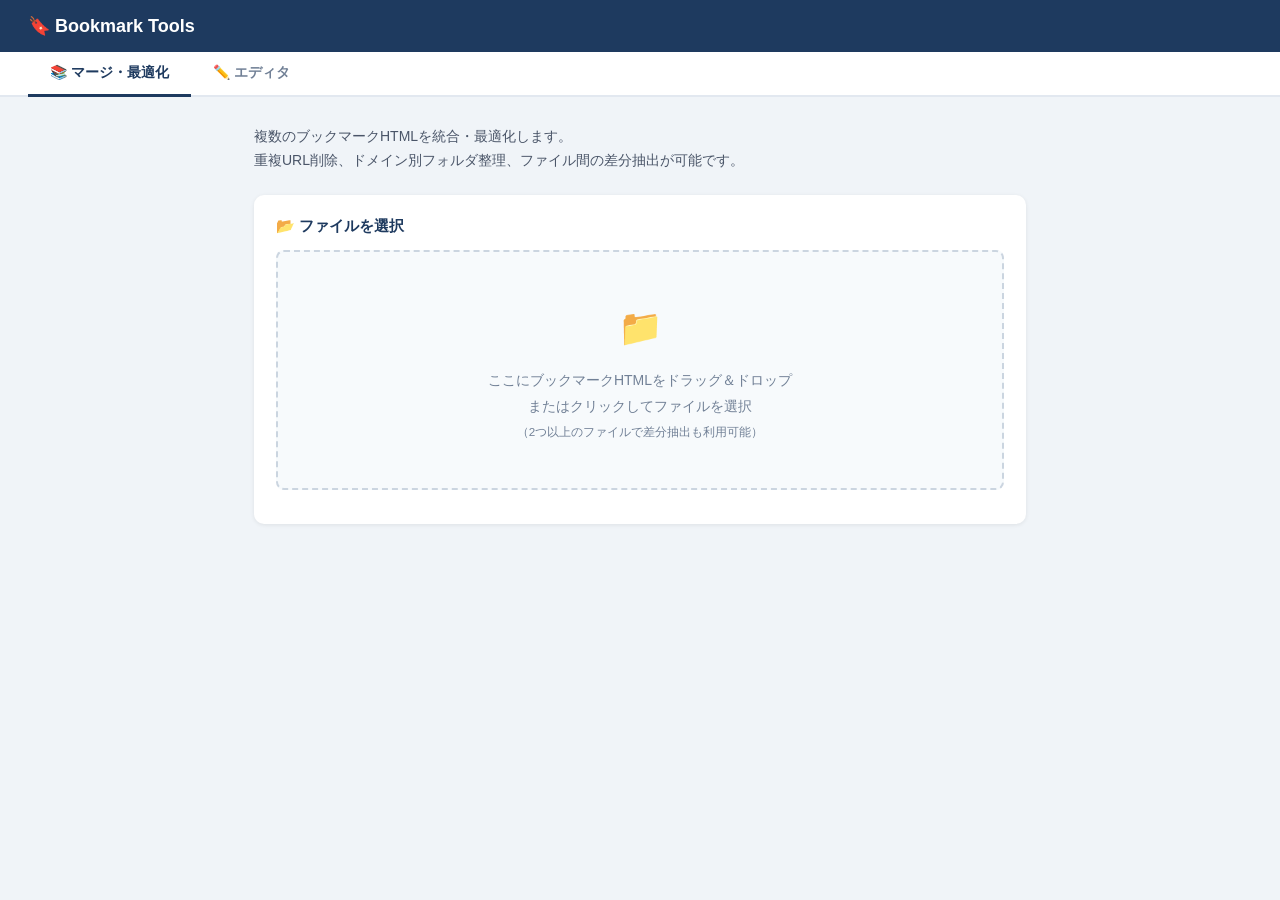
==== index.html @ b0df2fde "feat: add multi-selection, bulk deletion, and scroll controls to HTML editor interface" ====
<!DOCTYPE html>
<html lang="ja">

<head>
    <meta charset="UTF-8">
    <meta name="viewport" content="width=device-width, initial-scale=1.0">
    <title>Bookmark Tools</title>
    <style>
        /* ── Reset & Base ──────────────────────────────────────── */
        *,
        *::before,
        *::after {
            box-sizing: border-box;
            margin: 0;
            padding: 0;
        }

        html,
        body {
            height: 100%;
        }

        body {
            font-family: -apple-system, BlinkMacSystemFont, "Segoe UI", Roboto, sans-serif;
            background: #f0f4f8;
            color: #2d3748;
            display: flex;
            flex-direction: column;
            height: 100vh;
            overflow: hidden;
            font-size: 14px;
        }

        /* ── Header ─────────────────────────────────────────────── */
        header {
            background: #1e3a5f;
            color: white;
            padding: 0 28px;
            height: 52px;
            display: flex;
            align-items: center;
            gap: 16px;
            flex-shrink: 0;
            box-shadow: 0 2px 8px rgba(0, 0, 0, 0.2);
        }

        header h1 {
            font-size: 18px;
            font-weight: 700;
            white-space: nowrap;
        }

        /* ── Tab Bar ─────────────────────────────────────────────── */
        #tab-bar {
            background: #fff;
            border-bottom: 2px solid #e2e8f0;
            display: flex;
            padding: 0 28px;
            flex-shrink: 0;
        }

        .tab-btn {
            padding: 12px 22px;
            cursor: pointer;
            border: none;
            background: none;
            font-weight: 700;
            font-size: 14px;
            color: #718096;
            border-bottom: 3px solid transparent;
            margin-bottom: -2px;
            transition: 0.15s;
            display: flex;
            align-items: center;
            gap: 7px;
        }

        .tab-btn:hover {
            color: #2d3748;
            background: #f7fafc;
        }

        .tab-btn.active {
            color: #1e3a5f;
            border-bottom-color: #1e3a5f;
        }

        /* ── Tab Content ─────────────────────────────────────────── */
        .tab-content {
            display: none;
            flex: 1;
        }

        .tab-content.active {
            display: flex;
            flex-direction: column;
            flex: 1;
            min-height: 0;
            overflow: hidden;
        }

        /* ═══════════════════════════════════════════════════════════
   MERGER TAB
═══════════════════════════════════════════════════════════ */
        #merger-view {
            max-width: 820px;
            width: 100%;
            margin: 0 auto;
            padding: 28px 24px;
        }

        #tab-merger {
            overflow-y: auto !important;
        }

        .desc {
            color: #4a5568;
            margin-bottom: 22px;
            font-size: 14px;
            line-height: 1.7;
        }

        .card {
            background: white;
            border-radius: 10px;
            box-shadow: 0 1px 4px rgba(0, 0, 0, 0.08);
            padding: 22px;
            margin-bottom: 20px;
        }

        .card h2 {
            font-size: 15px;
            font-weight: 700;
            color: #1e3a5f;
            margin: 0 0 14px 0;
        }

        .drop-zone {
            border: 2px dashed #cbd5e0;
            padding: 44px 20px;
            text-align: center;
            background: #f7fafc;
            cursor: pointer;
            border-radius: 8px;
            transition: 0.2s;
            color: #718096;
            font-size: 14px;
            line-height: 1.8;
        }

        .drop-zone:hover,
        .drop-zone.dragover {
            border-color: #0056b3;
            background: #ebf8ff;
            color: #2b6cb0;
        }

        .drop-zone .dz-icon {
            font-size: 36px;
            display: block;
            margin-bottom: 8px;
        }

        input[type="file"] {
            display: none;
        }

        .stats-grid {
            display: grid;
            grid-template-columns: repeat(3, 1fr);
            gap: 12px;
            margin-bottom: 16px;
        }

        .stat-box {
            background: #f7fafc;
            border-radius: 8px;
            padding: 14px;
            text-align: center;
            border: 1px solid #e2e8f0;
        }

        .stat-box .num {
            font-size: 26px;
            font-weight: 700;
            color: #1e3a5f;
            display: block;
        }

        .stat-box .lbl {
            font-size: 11px;
            color: #718096;
            margin-top: 2px;
        }

        .btn-group {
            display: flex;
            gap: 12px;
            flex-wrap: wrap;
        }

        .dl-btn {
            flex: 1;
            padding: 13px 16px;
            font-size: 14px;
            border-radius: 8px;
            cursor: pointer;
            border: none;
            font-weight: 700;
            color: white;
            transition: 0.15s;
            min-width: 140px;
        }

        .dl-btn:hover:not(:disabled) {
            opacity: 0.87;
            transform: translateY(-1px);
        }

        .dl-btn:disabled {
            background: #cbd5e0 !important;
            cursor: not-allowed;
            transform: none;
        }

        .btn-blue {
            background: #0d6efd;
        }

        .btn-green {
            background: #198754;
        }

        .file-chips {
            display: flex;
            flex-wrap: wrap;
            gap: 8px;
            margin-top: 12px;
        }

        .file-chip {
            background: #ebf8ff;
            color: #2b6cb0;
            border-radius: 16px;
            padding: 4px 12px;
            font-size: 12px;
            font-weight: 600;
        }

        .log-box {
            background: #1a202c;
            color: #a0ffb0;
            font-family: monospace;
            font-size: 12px;
            padding: 14px;
            border-radius: 8px;
            min-height: 60px;
            white-space: pre-wrap;
            line-height: 1.6;
            margin-top: 16px;
            display: none;
        }

        .log-box.show {
            display: block;
        }

        /* ═══════════════════════════════════════════════════════════
   EDITOR TAB
═══════════════════════════════════════════════════════════ */
        #editor-view {
            flex: 1;
            display: flex;
            flex-direction: column;
            overflow: hidden;
            min-height: 0;
        }

        /* Editor Toolbar */
        #ed-toolbar {
            background: white;
            border-bottom: 1px solid #e2e8f0;
            padding: 8px 18px;
            display: flex;
            align-items: center;
            gap: 10px;
            flex-shrink: 0;
        }

        #ed-stats {
            font-size: 12px;
            color: #a0aec0;
        }

        .ed-spacer {
            flex: 1;
        }

        .ed-tb-btn {
            padding: 7px 14px;
            border: none;
            border-radius: 6px;
            cursor: pointer;
            font-size: 13px;
            font-weight: 600;
            transition: 0.15s;
            white-space: nowrap;
        }

        .ed-tb-btn:hover {
            opacity: 0.85;
            transform: translateY(-1px);
        }

        .ed-import {
            background: #e2e8f0;
            color: #2d3748;
        }

        .ed-export {
            background: #0d9488;
            color: white;
        }

        .ed-export:disabled {
            background: #cbd5e0;
            color: #a0aec0;
            cursor: not-allowed;
            transform: none;
        }

        #ed-file-input {
            display: none;
        }

        /* Editor Layout */
        #ed-layout {
            flex: 1;
            display: flex;
            overflow: hidden;
            min-height: 0;
        }

        /* Tree Panel */
        #ed-tree-panel {
            width: 260px;
            min-width: 180px;
            background: white;
            border-right: 1px solid #e2e8f0;
            display: flex;
            flex-direction: column;
            overflow: hidden;
            flex-shrink: 0;
        }

        #ed-tree-header {
            padding: 9px 12px;
            font-size: 11px;
            font-weight: 700;
            color: #718096;
            text-transform: uppercase;
            letter-spacing: 0.06em;
            border-bottom: 1px solid #e2e8f0;
            display: flex;
            align-items: center;
            justify-content: space-between;
            flex-shrink: 0;
        }

        .tree-add-btn {
            background: none;
            border: 1px solid #cbd5e0;
            border-radius: 4px;
            cursor: pointer;
            font-size: 11px;
            color: #4a5568;
            padding: 2px 7px;
            transition: 0.15s;
        }

        .tree-add-btn:hover {
            background: #f0f4f8;
            border-color: #0056b3;
            color: #0056b3;
        }

        #ed-tree-scroll {
            flex: 1;
            overflow-y: auto;
            padding: 5px 0;
        }

        .tree-empty {
            padding: 20px 14px;
            font-size: 13px;
            color: #a0aec0;
            text-align: center;
            line-height: 1.6;
        }

        /* Tree Nodes */
        .tn {
            display: flex;
            align-items: center;
            gap: 4px;
            padding: 6px 8px 6px 0;
            cursor: pointer;
            border-radius: 5px;
            margin: 1px 5px;
            transition: background 0.1s;
            user-select: none;
            min-height: 30px;
        }

        .tn:hover {
            background: #f7fafc;
        }

        .tn.selected {
            background: #ebf8ff;
            color: #2b6cb0;
        }

        .tn.selected .tn-lbl {
            font-weight: 600;
        }

        .tn-ind {
            flex-shrink: 0;
        }

        .tn-tog {
            width: 15px;
            height: 15px;
            flex-shrink: 0;
            display: flex;
            align-items: center;
            justify-content: center;
            font-size: 8px;
            color: #a0aec0;
            border-radius: 3px;
        }

        .tn-tog:hover {
            background: #e2e8f0;
            color: #4a5568;
        }

        .tn-tog-ph {
            width: 15px;
            flex-shrink: 0;
        }

        .tn-ico {
            font-size: 14px;
            flex-shrink: 0;
        }

        .tn-lbl {
            flex: 1;
            overflow: hidden;
            text-overflow: ellipsis;
            white-space: nowrap;
            font-size: 13px;
        }

        .tn-lbl-wp {
            flex: 1;
            overflow: hidden;
            text-overflow: ellipsis;
            white-space: nowrap;
            font-size: 13px;
            padding: 4px 6px;
            margin: 0 2px;
            border-radius: 4px;
        }

        .tn-lbl-wp:hover {
            background: #f7fafc;
        }

        .tn-cnt {
            font-size: 10px;
            color: #a0aec0;
            background: #f7fafc;
            padding: 1px 5px;
            border-radius: 10px;
            flex-shrink: 0;
        }

        .tn.selected .tn-cnt {
            background: #bee3f8;
            color: #2b6cb0;
        }

        /* Content Panel */
        #ed-content-panel {
            flex: 1;
            display: flex;
            flex-direction: column;
            overflow: hidden;
            min-width: 0;
        }

        #ed-content-header {
            background: white;
            padding: 9px 16px;
            border-bottom: 1px solid #e2e8f0;
            display: flex;
            align-items: center;
            gap: 10px;
            flex-shrink: 0;
        }

        #ed-breadcrumb {
            flex: 1;
            font-size: 13px;
            color: #4a5568;
            overflow: hidden;
            text-overflow: ellipsis;
            white-space: nowrap;
        }

        .bc-item {
            cursor: pointer;
            color: #0056b3;
        }

        .bc-item:hover {
            text-decoration: underline;
        }

        .bc-sep {
            color: #cbd5e0;
            margin: 0 4px;
        }

        .bc-cur {
            color: #2d3748;
            font-weight: 600;
        }

        #ed-content-actions {
            display: flex;
            gap: 5px;
            flex-shrink: 0;
        }

        .ca-btn {
            padding: 5px 11px;
            border: 1px solid #cbd5e0;
            background: white;
            border-radius: 6px;
            cursor: pointer;
            font-size: 12px;
            font-weight: 600;
            color: #4a5568;
            transition: 0.15s;
            white-space: nowrap;
        }

        .ca-btn:hover {
            background: #f0f4f8;
            border-color: #0056b3;
            color: #0056b3;
        }

        .ca-btn:disabled {
            opacity: 0.4;
            cursor: not-allowed;
        }

        /* Search */
        #ed-search-bar {
            padding: 7px 14px;
            border-bottom: 1px solid #f0f4f8;
            background: white;
            display: none;
        }

        #ed-search-bar.show {
            display: block;
        }

        #ed-search-input {
            width: 100%;
            border: 1px solid #cbd5e0;
            border-radius: 6px;
            padding: 6px 10px;
            font-size: 13px;
            outline: none;
        }

        #ed-search-input:focus {
            border-color: #0056b3;
        }

        #ed-content-list {
            flex: 1;
            overflow-y: auto;
            padding: 10px 14px;
            display: flex;
            flex-direction: column;
            gap: 4px;
            min-height: 0;
        }

        #ed-tree-scroll {
            flex: 1;
            overflow-y: auto;
            padding: 5px 0;
            min-height: 0;
        }

        .txt-renamable {
            cursor: text;
            padding: 2px 4px;
            border-radius: 3px;
        }

        .txt-renamable:hover {
            background: rgba(49, 130, 206, 0.1);
        }

        .ci.selected {
            background: #ebf8ff;
            border-color: #3182ce;
            box-shadow: inset 0 0 0 1px #3182ce;
        }

        .ed-empty {
            display: flex;
            flex-direction: column;
            align-items: center;
            justify-content: center;
            min-height: 200px;
            flex: 1;
            color: #a0aec0;
            font-size: 14px;
            text-align: center;
            gap: 10px;
            line-height: 1.6;
        }

        .ed-empty .big-ico {
            font-size: 44px;
        }

        /* Content Items */
        .ci {
            background: white;
            border: 1px solid #e2e8f0;
            border-radius: 7px;
            padding: 8px 11px;
            display: flex;
            align-items: center;
            gap: 8px;
            user-select: none;
            transition: box-shadow 0.15s, border-color 0.15s;
        }

        .ci:hover {
            box-shadow: 0 2px 8px rgba(0, 0, 0, 0.07);
            border-color: #cbd5e0;
        }

        .ci-ico {
            font-size: 17px;
            flex-shrink: 0;
        }

        .ci-info {
            flex: 1;
            overflow: hidden;
            min-width: 0;
        }

        .ci-ttl {
            font-size: 13px;
            font-weight: 500;
            color: #2d3748;
            overflow: hidden;
            text-overflow: ellipsis;
            white-space: nowrap;
            cursor: default;
            line-height: 1.4;
        }

        .ci-url {
            font-size: 11px;
            color: #a0aec0;
            overflow: hidden;
            text-overflow: ellipsis;
            white-space: nowrap;
            margin-top: 1px;
            cursor: pointer;
        }

        .ci-url:hover {
            color: #0056b3;
        }

        .ci-meta {
            font-size: 11px;
            color: #a0aec0;
            margin-top: 1px;
        }

        .ci-acts {
            display: flex;
            gap: 3px;
            flex-shrink: 0;
            opacity: 0;
            transition: opacity 0.15s;
        }

        .ci:hover .ci-acts {
            opacity: 1;
        }

        .ia-btn {
            width: 27px;
            height: 27px;
            border: none;
            background: #f7fafc;
            border-radius: 5px;
            cursor: pointer;
            font-size: 12px;
            display: flex;
            align-items: center;
            justify-content: center;
            transition: background 0.15s;
            color: #4a5568;
        }

        .ia-btn:hover {
            background: #e2e8f0;
        }

        .ia-btn:disabled {
            opacity: 0.3;
            cursor: default;
            background: none;
        }

        .ia-del:hover {
            background: #fed7d7;
            color: #c53030;
        }

        .ia-open:hover {
            background: #ebf8ff;
            color: #2b6cb0;
        }

        .ci-edit-input {
            width: 100%;
            border: 1px solid #0056b3;
            border-radius: 4px;
            padding: 3px 6px;
            font-size: 13px;
            outline: none;
            background: #ebf8ff;
            color: #2d3748;
            font-family: inherit;
        }

        .ci-edit-input.url-inp {
            font-size: 11px;
            color: #4a5568;
            margin-top: 2px;
        }

        /* Status Bar */
        #ed-statusbar {
            background: white;
            border-top: 1px solid #e2e8f0;
            padding: 5px 16px;
            font-size: 12px;
            color: #718096;
            display: flex;
            align-items: center;
            gap: 12px;
            flex-shrink: 0;
            height: 28px;
        }

        #ed-sb-msg {
            flex: 1;
        }

        #ed-sb-counts {
            color: #a0aec0;
            font-size: 11px;
        }

        /* Modal */
        #ed-modal {
            display: none;
            position: fixed;
            inset: 0;
            background: rgba(0, 0, 0, 0.45);
            z-index: 200;
            align-items: center;
            justify-content: center;
        }

        #ed-modal.show {
            display: flex;
        }

        #ed-modal-box {
            background: white;
            border-radius: 12px;
            padding: 26px 26px 20px;
            width: 460px;
            max-width: 95vw;
            box-shadow: 0 20px 60px rgba(0, 0, 0, 0.18);
            animation: modal-in 0.15s ease;
        }

        @keyframes modal-in {
            from {
                transform: translateY(-12px) scale(0.97);
                opacity: 0;
            }

            to {
                transform: none;
                opacity: 1;
            }
        }

        #ed-modal-box h3 {
            font-size: 15px;
            font-weight: 700;
            color: #1e3a5f;
            margin-bottom: 16px;
        }

        .mf {
            margin-bottom: 12px;
        }

        .mf label {
            display: block;
            font-size: 11px;
            font-weight: 700;
            color: #718096;
            text-transform: uppercase;
            letter-spacing: 0.05em;
            margin-bottom: 4px;
        }

        .mf input {
            width: 100%;
            border: 1px solid #cbd5e0;
            border-radius: 6px;
            padding: 8px 11px;
            font-size: 14px;
            outline: none;
            transition: border-color 0.15s;
            font-family: inherit;
        }

        .mf input:focus {
            border-color: #0056b3;
            box-shadow: 0 0 0 3px rgba(0, 86, 179, 0.1);
        }

        .m-acts {
            display: flex;
            gap: 8px;
            justify-content: flex-end;
            margin-top: 18px;
        }

        .m-acts button {
            padding: 8px 18px;
            border-radius: 6px;
            border: none;
            cursor: pointer;
            font-size: 14px;
            font-weight: 600;
            transition: 0.15s;
        }

        .m-save {
            background: #0056b3;
            color: white;
        }

        .m-save:hover {
            background: #004299;
        }

        .m-cancel {
            background: #f0f4f8;
            color: #4a5568;
        }

        .m-cancel:hover {
            background: #e2e8f0;
        }

        .ci-link-anchor {
            color: #2d3748;
            text-decoration: none;
            font-weight: 500;
        }

        .ci-link-anchor:hover {
            color: #0d6efd;
            text-decoration: underline;
        }

        .ci-link-anchor-url {
            color: #a0aec0;
            text-decoration: none;
            font-size: 11px;
            display: inline-block;
            margin-top: 1px;
        }

        .ci-link-anchor-url:hover {
            color: #0d6efd;
            text-decoration: underline;
        }

        .ci-chk {
            flex-shrink: 0;
            margin-right: 8px;
            cursor: pointer;
            width: 16px;
            height: 16px;
            accent-color: #0d6efd;
        }

        /* Scrollbar */
        ::-webkit-scrollbar {
            width: 5px;
            height: 5px;
        }

        ::-webkit-scrollbar-track {
            background: transparent;
        }

        ::-webkit-scrollbar-thumb {
            background: #cbd5e0;
            border-radius: 3px;
        }

        ::-webkit-scrollbar-thumb:hover {
            background: #a0aec0;
        }
    </style>
</head>

<body>

    <header>
        <h1>🔖 Bookmark Tools</h1>
    </header>

    <div id="tab-bar">
        <button class="tab-btn active" data-tab="merger">📚 マージ・最適化</button>
        <button class="tab-btn" data-tab="editor">✏️ エディタ</button>
    </div>

    <!-- ═══ MERGER TAB ════════════════════════════════════════════ -->
    <div id="tab-merger" class="tab-content active">
        <div id="merger-view">
            <p class="desc">
                複数のブックマークHTMLを統合・最適化します。<br>
                重複URL削除、ドメイン別フォルダ整理、ファイル間の差分抽出が可能です。
            </p>

            <div class="card">
                <h2>📂 ファイルを選択</h2>
                <div class="drop-zone" id="m-drop-zone">
                    <span class="dz-icon">📁</span>
                    ここにブックマークHTMLをドラッグ＆ドロップ<br>
                    またはクリックしてファイルを選択<br>
                    <small>（2つ以上のファイルで差分抽出も利用可能）</small>
                </div>
                <input type="file" id="m-file-input" multiple accept=".html,.htm">
                <div class="file-chips" id="m-file-chips"></div>
            </div>

            <div class="card" id="m-result-card" style="display:none;">
                <h2>📊 解析結果</h2>
                <div class="stats-grid">
                    <div class="stat-box"><span class="num" id="m-stat-total">0</span><span
                            class="lbl">総リンク数（重複込み）</span></div>
                    <div class="stat-box"><span class="num" id="m-stat-merged">0</span><span
                            class="lbl">統合後（ユニーク）</span></div>
                    <div class="stat-box"><span class="num" id="m-stat-diff">0</span><span class="lbl">差分のみ（非重複）</span>
                    </div>
                </div>
                <div class="btn-group">
                    <button id="m-dl-merge" class="dl-btn btn-blue" disabled>
                        🔗 すべて統合してDL<br><span style="font-size:11px;font-weight:normal;">（重複は1つにまとめる）</span>
                    </button>
                    <button id="m-dl-diff" class="dl-btn btn-green" disabled>
                        ✂️ 差分のみDL<br><span style="font-size:11px;font-weight:normal;">（共通するものを全て除外）</span>
                    </button>
                </div>
                <div class="log-box show" id="m-log"></div>
            </div>
        </div>
    </div>

    <!-- ═══ EDITOR TAB ════════════════════════════════════════════ -->
    <div id="tab-editor" class="tab-content">
        <div id="editor-view">

            <div id="ed-toolbar">
                <span id="ed-stats">ファイル未読み込み</span>
                <div class="ed-spacer"></div>
                <button class="ed-tb-btn ed-import" id="ed-btn-import">📂 Import</button>
                <button class="ed-tb-btn ed-export" id="ed-btn-export" disabled>💾 Export HTML</button>
                <input type="file" id="ed-file-input" accept=".html,.htm">
                <button class="ed-tb-btn ed-import" id="ed-btn-scroll-top" title="最上部へ">↑</button>
                <button class="ed-tb-btn ed-import" id="ed-btn-scroll-bottom" title="最下部へ">↓</button>
            </div>

            <div id="ed-layout">

                <div id="ed-tree-panel">
                    <div id="ed-tree-header">
                        <span>📁 フォルダ</span>
                        <div style="display: flex; gap: 4px; align-items: center;">
                            <button class="tree-add-btn" id="ed-btn-tree-scroll-top" title="最上部へ"
                                style="padding: 2px 5px;">↑</button>
                            <button class="tree-add-btn" id="ed-btn-tree-scroll-bottom" title="最下部へ"
                                style="padding: 2px 5px;">↓</button>
                            <button class="tree-add-btn" id="ed-btn-add-root">＋ フォルダ</button>
                        </div>
                    </div>
                    <div id="ed-tree-scroll">
                        <div class="tree-empty">ファイルをインポートして<br>開始してください</div>
                    </div>
                </div>

                <div id="ed-content-panel">
                    <div id="ed-content-header">
                        <input type="checkbox" id="ed-chk-all" title="すべて選択" style="margin-right: 8px; cursor: pointer;"
                            disabled>
                        <div id="ed-breadcrumb">
                            <span class="bc-item" onclick="edSelectFolder(null)">🏠 Root</span>
                        </div>
                        <div id="ed-content-actions">
                            <button class="ca-btn" id="ed-btn-search">🔍</button>
                            <button class="ca-btn" id="ed-btn-add-link" disabled>＋ リンク</button>
                            <button class="ca-btn" id="ed-btn-add-folder" disabled>＋ フォルダ</button>
                            <button class="ca-btn ia-del" id="ed-btn-del-multi" style="display:none;">🗑️ 選択削除</button>
                        </div>
                    </div>
                    <div id="ed-search-bar">
                        <input type="text" id="ed-search-input" placeholder="タイトル・URLで検索...">
                    </div>
                    <div id="ed-content-list">
                        <div class="ed-empty"><span class="big-ico">📚</span><span>ファイルをインポートして開始<br><small
                                    style="color:#cbd5e0;">対応形式: Netscape Bookmark HTML</small></span></div>
                    </div>
                </div>

            </div>

            <div id="ed-statusbar">
                <span id="ed-sb-msg">準備完了</span>
                <span id="ed-sb-counts"></span>
            </div>
        </div>
    </div>

    <!-- Modal -->
    <div id="ed-modal">
        <div id="ed-modal-box">
            <h3 id="ed-modal-title">編集</h3>
            <div class="mf">
                <label>タイトル</label>
                <input type="text" id="ed-m-name" placeholder="タイトルを入力">
            </div>
            <div class="mf" id="ed-m-url-field">
                <label>URL</label>
                <input type="url" id="ed-m-url" placeholder="https://...">
            </div>
            <div class="m-acts">
                <button class="m-cancel" id="ed-m-cancel">キャンセル</button>
                <button class="m-save" id="ed-m-save">💾 保存</button>
            </div>
        </div>
    </div>

    <script>
        // ═══════════════════════════════════════════════════════════════
        //  Tab Switching
        // ═══════════════════════════════════════════════════════════════
        document.querySelectorAll('.tab-btn').forEach(btn => {
            btn.addEventListener('click', () => {
                document.querySelectorAll('.tab-btn').forEach(b => b.classList.remove('active'));
                document.querySelectorAll('.tab-content').forEach(c => c.classList.remove('active'));
                btn.classList.add('active');
                document.getElementById('tab-' + btn.dataset.tab).classList.add('active');
            });
        });

        // ═══════════════════════════════════════════════════════════════
        //  MERGER
        // ═══════════════════════════════════════════════════════════════
        let mUrlMap = new Map();
        let mFileCount = 0;

        const mDrop = document.getElementById('m-drop-zone');
        const mFileIn = document.getElementById('m-file-input');
        const mDlMerge = document.getElementById('m-dl-merge');
        const mDlDiff = document.getElementById('m-dl-diff');
        const mLog = document.getElementById('m-log');
        const mResult = document.getElementById('m-result-card');
        const mChips = document.getElementById('m-file-chips');

        mDrop.addEventListener('click', () => mFileIn.click());
        mDrop.addEventListener('dragover', (e) => { e.preventDefault(); mDrop.classList.add('dragover'); });
        mDrop.addEventListener('dragleave', () => mDrop.classList.remove('dragover'));
        mDrop.addEventListener('drop', (e) => {
            e.preventDefault(); mDrop.classList.remove('dragover');
            mHandleFiles(e.dataTransfer.files);
        });
        mFileIn.addEventListener('change', (e) => mHandleFiles(e.target.files));

        async function mHandleFiles(files) {
            if (!files.length) return;
            mReset();
            mFileCount = files.length;
            mChips.innerHTML = Array.from(files).map(f => `<span class="file-chip">📄 ${f.name}</span>`).join('');
            mLog.textContent = `📂 ${mFileCount} ファイルを読み込み中...\n`;
            mResult.style.display = 'block';
            const contents = await Promise.all(Array.from(files).map(f => new Promise(r => {
                const rd = new FileReader(); rd.onload = e => r(e.target.result); rd.readAsText(f);
            })));
            mProcess(contents);
        }

        function mReset() {
            mUrlMap.clear(); mLog.textContent = ''; mChips.innerHTML = '';
            mDlMerge.disabled = mDlDiff.disabled = true;
            ['m-stat-total', 'm-stat-merged', 'm-stat-diff'].forEach(id => document.getElementById(id).textContent = '0');
        }

        function mProcess(htmlContents) {
            const parser = new DOMParser(); let total = 0;
            htmlContents.forEach((html, fi) => {
                const links = parser.parseFromString(html, 'text/html').querySelectorAll('a');
                mLog.textContent += `ファイル ${fi + 1}: ${links.length} リンク検出\n`;
                total += links.length;
                links.forEach(a => {
                    const url = cleanUrl(a.getAttribute('href'));
                    if (!url || !url.startsWith('http')) return;
                    let hostname = 'Others';
                    try { hostname = new URL(url).hostname; } catch (e) { }
                    if (!mUrlMap.has(url)) mUrlMap.set(url, { title: a.textContent.trim() || url, url, addDate: a.getAttribute('add_date') || Math.floor(Date.now() / 1000), hostname, fi: new Set() });
                    mUrlMap.get(url).fi.add(fi);
                });
            });
            const all = Array.from(mUrlMap.values());
            const diff = all.filter(i => i.fi.size === 1);
            mLog.textContent += `──────────────\n解析完了:\n  総リンク: ${total}\n  ユニーク: ${all.length}\n  差分のみ: ${diff.length}\n`;
            document.getElementById('m-stat-total').textContent = total.toLocaleString();
            document.getElementById('m-stat-merged').textContent = all.length.toLocaleString();
            document.getElementById('m-stat-diff').textContent = diff.length.toLocaleString();
            mDlMerge.disabled = false;
            mDlDiff.disabled = mFileCount < 2 || diff.length === 0;
        }

        mDlMerge.addEventListener('click', () => {
            const bm = Array.from(mUrlMap.values()).sort((a, b) => a.hostname.localeCompare(b.hostname));
            mDownload(bm, 'bookmarks_merged');
        });
        mDlDiff.addEventListener('click', () => {
            const bm = Array.from(mUrlMap.values()).filter(i => i.fi.size === 1).sort((a, b) => a.hostname.localeCompare(b.hostname));
            mDownload(bm, 'bookmarks_diff');
        });

        function mDownload(bookmarks, prefix) {
            const grouped = {};
            bookmarks.forEach(b => { if (!grouped[b.hostname]) grouped[b.hostname] = []; grouped[b.hostname].push(b); });
            let html = `<!DOCTYPE NETSCAPE-Bookmark-file-1>\n<META HTTP-EQUIV="Content-Type" CONTENT="text/html; charset=UTF-8">\n<TITLE>Bookmarks</TITLE>\n<H1>Bookmarks</H1>\n<DL><p>\n`;
            for (const [host, items] of Object.entries(grouped)) {
                html += `    <DT><H3 ADD_DATE="${Math.floor(Date.now() / 1000)}">${esc(host)}</H3>\n    <DL><p>\n`;
                items.forEach(i => { html += `        <DT><A HREF="${esc(i.url)}" ADD_DATE="${i.addDate}">${esc(i.title)}</A>\n`; });
                html += `    </DL><p>\n`;
            }
            html += `</DL><p>`;
            const a = document.createElement('a');
            a.href = URL.createObjectURL(new Blob([html], { type: 'text/html' }));
            a.download = `${prefix}_${new Date().toISOString().slice(0, 10)}.html`;
            document.body.appendChild(a); a.click(); document.body.removeChild(a); URL.revokeObjectURL(a.href);
            mLog.textContent += `\n💾 ${prefix} をダウンロード (${bookmarks.length} 件)\n`;
        }

        // ═══════════════════════════════════════════════════════════════
        //  EDITOR
        // ═══════════════════════════════════════════════════════════════
        let edTree = [], edPath = [], edExpanded = new Set(), edIdCtr = 0, edEditingId = null, edSearch = '', edSelection = new Set(), edLastSelectedId = null;

        const edSetStatus = msg => document.getElementById('ed-sb-msg').textContent = msg;

        function edGenId() { return 'bm_' + (++edIdCtr); }

        function edFind(id, nodes = edTree) {
            for (const n of nodes) {
                if (n.id === id) return n;
                if (n.children) { const r = edFind(id, n.children); if (r) return r; }
            }
        }
        function edFindArr(id, nodes = edTree) {
            for (const n of nodes) {
                if (n.id === id) return nodes;
                if (n.children) { const r = edFindArr(id, n.children); if (r) return r; }
            }
        }
        function edCountLinks(node) {
            if (node.type === 'link') return 1;
            return (node.children || []).reduce((s, c) => s + edCountLinks(c), 0);
        }
        function edCountAll(nodes = edTree) {
            let links = 0, folders = 0;
            const w = arr => arr.forEach(n => { if (n.type === 'link') links++; else { folders++; w(n.children || []); } });
            w(nodes); return { links, folders };
        }
        function edCurrentItems() {
            if (!edPath.length) return edTree;
            return edFind(edPath[edPath.length - 1].id)?.children || edTree;
        }

        // Parse
        function edParse(html) {
            edIdCtr = 0;
            const doc = new DOMParser().parseFromString(html, 'text/html');
            const procDL = (dl) => {
                const res = [];
                if (!dl) return res;
                for (const el of dl.children) {
                    if (el.tagName !== 'DT' && el.tagName !== 'DD') continue;
                    const a = el.querySelector(':scope > a, :scope > A'), h3 = el.querySelector(':scope > h3, :scope > H3'), sub = el.querySelector(':scope > dl, :scope > DL');
                    if (a) {
                        const url = cleanUrl(a.getAttribute('href') || '');
                        res.push({ id: edGenId(), type: 'link', title: a.textContent.trim() || url || 'Untitled', url, addDate: parseInt(a.getAttribute('add_date') || a.getAttribute('ADD_DATE')) || Math.floor(Date.now() / 1000) });
                    }
                    else if (h3) res.push({ id: edGenId(), type: 'folder', title: h3.textContent.trim() || 'Folder', addDate: parseInt(h3.getAttribute('add_date') || h3.getAttribute('ADD_DATE')) || Math.floor(Date.now() / 1000), children: procDL(sub) });
                }
                return res;
            };

            const rootDL = doc.querySelector('dl, DL');
            if (rootDL) return procDL(rootDL);

            // DL構造がない場合、全てのAタグをフラットに取得
            return Array.from(doc.querySelectorAll('a, A')).map(a => ({
                id: edGenId(), type: 'link', title: a.textContent.trim() || a.getAttribute('href') || 'Untitled',
                url: cleanUrl(a.getAttribute('href') || ''), addDate: Math.floor(Date.now() / 1000)
            }));
        }

        // Serialize
        function edSerialize() {
            function toHTML(nodes, d) {
                const ind = '    '.repeat(d);
                let s = `${ind}<DL><p>\n`;
                for (const n of nodes) {
                    if (n.type === 'link') s += `${ind}    <DT><A HREF="${esc(n.url)}" ADD_DATE="${n.addDate}">${esc(n.title)}</A>\n`;
                    else { s += `${ind}    <DT><H3 ADD_DATE="${n.addDate}">${esc(n.title)}</H3>\n`; s += toHTML(n.children || [], d + 1); }
                }
                return s + `${ind}</DL><p>\n`;
            }
            return `<!DOCTYPE NETSCAPE-Bookmark-file-1>\n<META HTTP-EQUIV="Content-Type" CONTENT="text/html; charset=UTF-8">\n<TITLE>Bookmarks</TITLE>\n<H1>Bookmarks</H1>\n${toHTML(edTree, 0)}`;
        }

        function edDeleteSelected() {
            if (!edSelection.size) return;
            if (!confirm(`${edSelection.size}件のアイテムを削除しますか？`)) return;
            edSelection.forEach(id => {
                const arr = edFindArr(id);
                if (arr) { const i = arr.findIndex(x => x.id === id); if (i !== -1) arr.splice(i, 1); }
            });
            edSelection.clear();
            edRenderAll();
            edSetStatus('🗑️ 選択したアイテムを削除しました');
        }

        // Render
        function edUpdateStats() {
            const { links, folders } = edCountAll();
            document.getElementById('ed-stats').textContent = `${links.toLocaleString()} リンク · ${folders} フォルダ`;
            document.getElementById('ed-sb-counts').textContent = `合計: ${links.toLocaleString()} リンク / ${folders} フォルダ`;
        }

        function edRenderTree() {
            const scroll = document.getElementById('ed-tree-scroll');
            if (!edTree.length) { scroll.innerHTML = `<div class="tree-empty">ファイルをインポートして<br>開始してください</div>`; return; }
            const selId = edPath.length ? edPath[edPath.length - 1].id : null;
            let h = `<div class="tn${selId === null ? ' selected' : ''}" onclick="edSelectFolder(null)" ondragover="edOnDragOver(event)" ondrop="edOnDrop(event, null, 'tree')">
                         <span class="tn-ico">🏠</span><span class="tn-lbl">Root</span>
                      </div>`;
            const folders = edTree.filter(n => n.type === 'folder');
            function rNode(node, depth) {
                if (node.type !== 'folder') return '';
                const isSel = node.id === selId;
                const isExp = edExpanded.has(node.id);
                const subs = (node.children || []).filter(c => c.type === 'folder');
                const cnt = edCountLinks(node);
                let h = `<div class="tn${isSel ? ' selected' : ''}" data-id="${node.id}" onclick="edTreeClick('${node.id}')" draggable="true" ondragstart="edOnDragStart(event,'${node.id}')" ondragover="edOnDragOver(event)" ondrop="edOnDrop(event,'${node.id}', 'tree')">`;
                h += `<span class="tn-ind" style="width:${depth * 16}px;flex-shrink:0;"></span>`;
                h += subs.length ? `<span class="tn-tog" onclick="event.stopPropagation();edToggle('${node.id}')">${isExp ? '▼' : '▶'}</span>` : `<span class="tn-tog-ph"></span>`;
                h += `<span class="tn-ico">📁</span>`;
                h += `<span class="tn-lbl" ondblclick="event.stopPropagation();edEditInline('${node.id}','title')" style="margin-left: 4px; flex: 1; overflow: hidden; text-overflow: ellipsis; white-space: nowrap; font-size: 13px;">${esc(node.title)}</span>`;
                h += `<span class="tn-cnt" style="margin-left: 8px;">${cnt}</span>`;
                h += `</div>`;
                if (isExp) subs.forEach(c => h += rNode(c, depth + 1));
                return h;
            }
            scroll.innerHTML = h + folders.map(n => rNode(n, 1)).join('');
        }

        function edRenderBreadcrumb() {
            let h = `<span class="bc-item" onclick="edSelectFolder(null)">🏠 Root</span>`;
            edPath.forEach((seg, i) => {
                h += `<span class="bc-sep">›</span>`;
                if (i === edPath.length - 1) h += `<span class="bc-cur">📁 ${esc(seg.title)}</span>`;
                else h += `<span class="bc-item" onclick="edSelectByPath(${i})">📁 ${esc(seg.title)}</span>`;
            });
            document.getElementById('ed-breadcrumb').innerHTML = h;
        }

        function edRenderContent() {
            const list = document.getElementById('ed-content-list');
            document.getElementById('ed-btn-add-link').disabled = false;
            document.getElementById('ed-btn-add-folder').disabled = false;
            let items = edCurrentItems();
            if (edSearch) { const q = edSearch.toLowerCase(); items = items.filter(i => i.title.toLowerCase().includes(q) || (i.url && i.url.toLowerCase().includes(q))); }
            if (!items.length) {
                list.innerHTML = `<div class="ed-empty"><span class="big-ico">${edSearch ? '🔍' : '📭'}</span><span>${edSearch ? `「${esc(edSearch)}」の結果なし` : 'このフォルダは空です'}</span></div>`;
                edUpdateSelectAllCheckbox();
                document.getElementById('ed-btn-del-multi').style.display = 'none';
                return;
            }
            document.getElementById('ed-btn-del-multi').style.display = edSelection.size > 0 ? 'inline-block' : 'none';
            list.innerHTML = items.map((item, idx) => {
                const first = idx === 0, last = idx === items.length - 1;
                const isSel = edSelection.has(item.id);
                const rowClick = `onclick="edToggleSelect('${item.id}', event)"`;
                if (item.type === 'link') return `
<div class="ci${isSel ? ' selected' : ''}" data-id="${item.id}" draggable="true" ondragstart="edOnDragStart(event,'${item.id}')" ondragover="edOnDragOver(event)" ondrop="edOnDrop(event,'${item.id}', 'content')" ${rowClick} ondblclick="edHandleRowDblClick('${item.id}')" style="cursor:pointer;">
  <input type="checkbox" class="ci-chk" data-id="${item.id}" ${isSel ? 'checked' : ''} onclick="event.stopPropagation(); edToggleSelect('${item.id}', event, true)" style="margin-right: 8px; cursor: pointer; transform: scale(1.15);">
  <span class="ci-ico">🔗</span>
  <div class="ci-info">
    <div class="ci-ttl">
      <a href="${esc(item.url)}" target="_blank" onclick="event.stopPropagation()" class="ci-link-anchor" ondblclick="event.stopPropagation(); edEditInline('${item.id}', 'title')">${esc(item.title)}</a>
    </div>
    <div class="ci-url" title="${esc(item.url)}">
      <a href="${esc(item.url)}" target="_blank" onclick="event.stopPropagation()" class="ci-link-anchor-url" ondblclick="event.stopPropagation(); edEditInline('${item.id}', 'url')">${esc(item.url)}</a>
    </div>
  </div>
  <div class="ci-acts">
    <button class="ia-btn" onclick="event.stopPropagation(); edOpenModal('${item.id}')" title="編集">✏️</button>
    <button class="ia-btn ia-open" onclick="event.stopPropagation(); window.open('${esc(item.url)}','_blank')" ${!item.url ? 'disabled' : ''}>🔗</button>
    <button class="ia-btn" onclick="edMove('${item.id}',-1)" ${first ? 'disabled' : ''}>↑</button>
    <button class="ia-btn" onclick="edMove('${item.id}',1)"  ${last ? 'disabled' : ''}>↓</button>
    <button class="ia-btn ia-del" onclick="edDelete('${item.id}')">🗑️</button>
  </div>
</div>`;
                const lc = (item.children || []).reduce((s, c) => s + edCountLinks(c), 0), fc = (item.children || []).filter(c => c.type === 'folder').length;
                return `
<div class="ci${isSel ? ' selected' : ''}" data-id="${item.id}" style="border-left:3px solid #e2e8f0; cursor:pointer;" draggable="true" ondragstart="edOnDragStart(event,'${item.id}')" ondragover="edOnDragOver(event)" ondrop="edOnDrop(event,'${item.id}', 'content')" ${rowClick} ondblclick="edHandleRowDblClick('${item.id}')">
  <input type="checkbox" class="ci-chk" data-id="${item.id}" ${isSel ? 'checked' : ''} onclick="event.stopPropagation(); edToggleSelect('${item.id}', event, true)" style="margin-right: 8px; cursor: pointer; transform: scale(1.15);">
  <span class="ci-ico">📁</span>
  <div class="ci-info">
    <div class="ci-ttl" ondblclick="event.stopPropagation(); edEditInline('${item.id}', 'title')">${esc(item.title)}</div>
    <div class="ci-meta">${lc} リンク · ${fc} サブフォルダ</div>
  </div>
  <div class="ci-acts">
    <button class="ia-btn ia-open" onclick="event.stopPropagation(); edOpenSub('${item.id}')" title="開く">📂</button>
    <button class="ia-btn" onclick="event.stopPropagation(); edOpenModal('${item.id}')" title="編集">✏️</button>
    <button class="ia-btn" onclick="edMove('${item.id}',-1)" ${first ? 'disabled' : ''}>↑</button>
    <button class="ia-btn" onclick="edMove('${item.id}',1)"  ${last ? 'disabled' : ''}>↓</button>
    <button class="ia-btn ia-del" onclick="edDelete('${item.id}')">🗑️</button>
  </div>
</div>`;
            }).join('');
            edUpdateSelectAllCheckbox();
        }

        function edRenderAll() {
            edRenderTree(); edRenderBreadcrumb(); edRenderContent(); edUpdateStats();
            document.getElementById('ed-btn-export').disabled = edTree.length === 0;
        }

        // Selection & Interaction
        function edToggleSelect(id, e, isCheckboxClick = false) {
            const items = edCurrentItems();
            if (isCheckboxClick) {
                if (edSelection.has(id)) {
                    edSelection.delete(id);
                } else {
                    edSelection.add(id);
                    edLastSelectedId = id;
                }
            } else if (e && (e.shiftKey || e.ctrlKey || e.metaKey)) {
                if (e.shiftKey && edLastSelectedId) {
                    const idx1 = items.findIndex(i => i.id === edLastSelectedId);
                    const idx2 = items.findIndex(i => i.id === id);
                    if (idx1 !== -1 && idx2 !== -1) {
                        const [start, end] = [Math.min(idx1, idx2), Math.max(idx1, idx2)];
                        for (let i = start; i <= end; i++) edSelection.add(items[i].id);
                    }
                } else if (e.ctrlKey || e.metaKey) {
                    edSelection.has(id) ? edSelection.delete(id) : edSelection.add(id);
                    edLastSelectedId = id;
                }
            } else {
                edSelection.clear();
                edSelection.add(id);
                edLastSelectedId = id;
            }
            edRenderContent();
        }

        function edUpdateSelectAllCheckbox() {
            const chkAll = document.getElementById('ed-chk-all');
            if (!chkAll) return;
            const items = edCurrentItems();
            if (!items.length) {
                chkAll.checked = false;
                chkAll.disabled = true;
                return;
            }
            chkAll.disabled = false;
            const allSelected = items.every(item => edSelection.has(item.id));
            chkAll.checked = allSelected;
        }

        function edHandleRowDblClick(id) {
            const n = edFind(id); if (!n) return;
            if (n.type === 'folder') edOpenSub(id);
            else if (n.url) window.open(n.url, '_blank');
        }

        // Drag & Drop reordering
        function edOnDragStart(e, id) {
            e.dataTransfer.setData('text/plain', id);
            e.target.style.opacity = '0.5';
            e.target.addEventListener('dragend', () => { e.target.style.opacity = '1'; }, { once: true });
        }
        function edOnDragOver(e) { e.preventDefault(); }
        function edIsDescendant(parent, targetId) {
            if (!parent.children) return false;
            return parent.children.some(c => c.id === targetId || (c.type === 'folder' && edIsDescendant(c, targetId)));
        }
        function edOnDrop(e, targetId, targetType = 'content') {
            e.preventDefault();
            const draggedId = e.dataTransfer.getData('text/plain');
            if (draggedId === targetId) return;

            const draggedNode = edFind(draggedId);
            if (!draggedNode) return;

            const targetNode = targetId === null ? { id: null, type: 'folder', children: edTree } : edFind(targetId);

            // 自身の配下への移動を禁止
            if (draggedNode.type === 'folder' && targetId !== null && (draggedId === targetId || edIsDescendant(draggedNode, targetId))) {
                edSetStatus("❌ 自身の配下へは移動できません"); return;
            }

            const sourceArr = edFindArr(draggedId);
            const fromIdx = sourceArr.findIndex(n => n.id === draggedId);
            if (fromIdx === -1) return;

            if (targetType === 'tree') {
                const [item] = sourceArr.splice(fromIdx, 1);
                if (targetId === null) {
                    edTree.push(item);
                } else if (targetNode && targetNode.type === 'folder') {
                    if (!targetNode.children) targetNode.children = [];
                    targetNode.children.push(item);
                }
                edSetStatus(`✅ 「${draggedNode.title}」を移動しました`);
            } else {
                const targetArr = edCurrentItems();
                const toIdx = targetArr.findIndex(n => n.id === targetId);
                const [item] = sourceArr.splice(fromIdx, 1);
                if (toIdx !== -1) {
                    targetArr.splice(toIdx, 0, item);
                } else {
                    targetArr.push(item);
                }
                edSetStatus(`✅ 「${draggedNode.title}」を配置しました`);
            }
            edRenderAll();
        }

        // Navigation
        function edBuildPath(targetId, nodes = edTree, path = []) {
            for (const n of nodes) {
                if (n.type !== 'folder') continue;
                const p = [...path, { id: n.id, title: n.title }];
                if (n.id === targetId) return p;
                if (n.children) { const r = edBuildPath(targetId, n.children, p); if (r) return r; }
            }
        }
        function edTreeClick(id) {
            edPath = edBuildPath(id) || [];
            edExpanded.add(id); edSearch = ''; document.getElementById('ed-search-input').value = '';
            edSelection.clear(); edRenderAll();
        }
        function edSelectFolder(id) {
            if (id === null) { edPath = []; } else { edTreeClick(id); return; }
            edSearch = ''; edSelection.clear(); edRenderAll();
        }
        function edSelectByPath(idx) { edPath = edPath.slice(0, idx + 1); edSearch = ''; edSelection.clear(); edRenderAll(); }
        function edOpenSub(id) {
            const n = edFind(id); if (!n || n.type !== 'folder') return;
            edPath = [...edPath, { id: n.id, title: n.title }]; edExpanded.add(id); edSearch = ''; edSelection.clear(); edRenderAll();
        }
        function edToggle(id) { edExpanded.has(id) ? edExpanded.delete(id) : edExpanded.add(id); edRenderTree(); }

        // CRUD
        function edAddLink() {
            const node = { id: edGenId(), type: 'link', title: '新しいリンク', url: '', addDate: Math.floor(Date.now() / 1000) };
            edCurrentItems().push(node); edRenderAll(); edSetStatus('✅ リンクを追加');
            setTimeout(() => edOpenModal(node.id), 50);
        }
        function edAddFolder() {
            const node = { id: edGenId(), type: 'folder', title: '新しいフォルダ', addDate: Math.floor(Date.now() / 1000), children: [] };
            edCurrentItems().push(node); edRenderAll(); edSetStatus('✅ フォルダを追加');
            setTimeout(() => edOpenModal(node.id), 50);
        }
        function edAddRoot() {
            const node = { id: edGenId(), type: 'folder', title: '新しいフォルダ', addDate: Math.floor(Date.now() / 1000), children: [] };
            edTree.push(node); edExpanded.add(node.id); edRenderAll(); edSetStatus('✅ ルートフォルダを追加');
            setTimeout(() => edOpenModal(node.id), 50);
        }
        function edDelete(id) {
            const n = edFind(id); if (!n) return;
            const cnt = n.type === 'folder' ? edCountLinks(n) : 0;
            if (!confirm(n.type === 'folder' && cnt > 0 ? `「${n.title}」と中の${cnt}件を削除しますか？` : `「${n.title}」を削除しますか？`)) return;
            const arr = edFindArr(id); if (arr) { const i = arr.findIndex(x => x.id === id); if (i !== -1) arr.splice(i, 1); }
            if (edPath.some(s => s.id === id)) edPath = edPath.slice(0, edPath.findIndex(s => s.id === id));
            edRenderAll(); edSetStatus(`🗑️ 「${n.title}」を削除`);
        }
        function edMove(id, dir) {
            const arr = edFindArr(id); if (!arr) return;
            const i = arr.findIndex(n => n.id === id), ni = i + dir;
            if (ni < 0 || ni >= arr.length) return;
            [arr[i], arr[ni]] = [arr[ni], arr[i]]; edRenderContent(); edSetStatus('✅ 移動しました');
        }
        function edEditInline(id, field) {
            const n = edFind(id); if (!n) return;
            const el = document.querySelector(`.ci[data-id="${id}"], .tn[data-id="${id}"]`); if (!el) return;
            const sel = field === 'title' ? '.ci-ttl, .tn-lbl-wp, .tn-lbl' : '.ci-url';
            const targetEl = el.querySelector(sel); if (!targetEl) return;
            const inp = document.createElement('input');
            inp.className = 'ci-edit-input' + (field === 'url' ? ' url-inp' : '');
            inp.value = field === 'title' ? n.title : n.url || '';
            if (field === 'url') inp.type = 'url';
            targetEl.replaceWith(inp); inp.focus(); inp.select();
            const save = () => {
                if (field === 'title') { n.title = inp.value.trim() || n.title; const s = edPath.find(x => x.id === id); if (s) s.title = n.title; }
                else n.url = cleanUrl(inp.value.trim());
                edRenderAll(); edSetStatus('✅ 更新しました');
            };
            inp.addEventListener('keydown', e => { if (e.key === 'Enter') save(); if (e.key === 'Escape') edRenderAll(); });
            inp.addEventListener('blur', save);
        }

        // Modal
        function edOpenModal(id) {
            const n = edFind(id); if (!n) return; edEditingId = id;
            document.getElementById('ed-modal-title').textContent = n.type === 'link' ? '🔗 リンクを編集' : '📁 フォルダを編集';
            document.getElementById('ed-m-name').value = n.title;
            document.getElementById('ed-m-url-field').style.display = n.type === 'link' ? 'block' : 'none';
            if (n.type === 'link') document.getElementById('ed-m-url').value = n.url || '';
            document.getElementById('ed-modal').classList.add('show');
            document.getElementById('ed-m-name').focus(); document.getElementById('ed-m-name').select();
        }
        function edSaveModal() {
            if (!edEditingId) return; const n = edFind(edEditingId); if (!n) return;
            const t = document.getElementById('ed-m-name').value.trim(); if (t) n.title = t;
            if (n.type === 'link') n.url = cleanUrl(document.getElementById('ed-m-url').value.trim());
            if (n.type === 'folder') { const s = edPath.find(x => x.id === edEditingId); if (s) s.title = n.title; }
            edCloseModal(); edRenderAll(); edSetStatus('✅ 保存しました');
        }
        function edCloseModal() { edEditingId = null; document.getElementById('ed-modal').classList.remove('show'); }

        // Import / Export
        function edImport(file) {
            if (!file) return;
            const r = new FileReader();
            r.onload = e => {
                try {
                    edTree = edParse(e.target.result); edPath = []; edExpanded.clear(); edSearch = ''; edSelection.clear();
                    edTree.filter(n => n.type === 'folder').forEach(n => edExpanded.add(n.id));
                    edRenderAll(); edSetStatus(`✅ 「${file.name}」を読み込みました`);
                } catch (err) { edSetStatus(`❌ エラー: ${err.message}`); }
            };
            r.readAsText(file);
        }
        function edExport() {
            const html = edSerialize();
            const a = document.createElement('a');
            a.href = URL.createObjectURL(new Blob([html], { type: 'text/html' }));
            a.download = `bookmarks_edited_${new Date().toISOString().slice(0, 10)}.html`;
            document.body.appendChild(a); a.click(); document.body.removeChild(a); URL.revokeObjectURL(a.href);
            edSetStatus('💾 エクスポートしました');
        }

        // Editor Event Listeners
        document.getElementById('ed-btn-import').addEventListener('click', () => document.getElementById('ed-file-input').click());
        document.getElementById('ed-file-input').addEventListener('change', e => edImport(e.target.files[0]));
        document.getElementById('ed-btn-export').addEventListener('click', edExport);
        document.getElementById('ed-btn-add-link').addEventListener('click', edAddLink);
        document.getElementById('ed-btn-add-folder').addEventListener('click', edAddFolder);
        document.getElementById('ed-btn-add-root').addEventListener('click', edAddRoot);
        document.getElementById('ed-m-save').addEventListener('click', edSaveModal);
        document.getElementById('ed-m-cancel').addEventListener('click', edCloseModal);
        document.getElementById('ed-btn-del-multi').addEventListener('click', edDeleteSelected);
        document.getElementById('ed-btn-scroll-top').addEventListener('click', () => { document.getElementById('ed-content-list').scrollTop = 0; });
        document.getElementById('ed-btn-scroll-bottom').addEventListener('click', () => { const el = document.getElementById('ed-content-list'); el.scrollTop = el.scrollHeight; });
        document.getElementById('ed-btn-tree-scroll-top').addEventListener('click', () => { document.getElementById('ed-tree-scroll').scrollTop = 0; });
        document.getElementById('ed-btn-tree-scroll-bottom').addEventListener('click', () => { const el = document.getElementById('ed-tree-scroll'); el.scrollTop = el.scrollHeight; });
        document.getElementById('ed-modal').addEventListener('click', e => { if (e.target === document.getElementById('ed-modal')) edCloseModal(); });
        document.getElementById('ed-btn-search').addEventListener('click', () => {
            const bar = document.getElementById('ed-search-bar'); bar.classList.toggle('show');
            if (bar.classList.contains('show')) document.getElementById('ed-search-input').focus();
            else { edSearch = ''; document.getElementById('ed-search-input').value = ''; edRenderContent(); }
        });
        document.getElementById('ed-search-input').addEventListener('input', e => { edSearch = e.target.value; edRenderContent(); });
        document.getElementById('ed-chk-all').addEventListener('change', e => {
            const items = edCurrentItems();
            if (e.target.checked) {
                items.forEach(item => edSelection.add(item.id));
            } else {
                items.forEach(item => edSelection.delete(item.id));
            }
            edRenderContent();
        });
        document.addEventListener('keydown', e => {
            if (document.getElementById('ed-modal').classList.contains('show')) {
                if (e.key === 'Escape') edCloseModal();
                if (e.key === 'Enter' && e.target.tagName === 'INPUT') edSaveModal();
            }
        });

        // Page-level drag & drop for editor tab
        document.addEventListener('dragover', e => e.preventDefault());
        document.addEventListener('drop', e => {
            e.preventDefault();
            const file = e.dataTransfer.files[0];
            if (file && (file.name.endsWith('.html') || file.name.endsWith('.htm'))) {
                // Switch to editor tab if not already there
                document.querySelectorAll('.tab-btn').forEach(b => b.classList.remove('active'));
                document.querySelectorAll('.tab-content').forEach(c => c.classList.remove('active'));
                document.querySelector('[data-tab="editor"]').classList.add('active');
                document.getElementById('tab-editor').classList.add('active');
                edImport(file);
            }
        });

        // ── Shared utility ──
        function esc(s) { return s ? s.replace(/&/g, '&amp;').replace(/</g, '&lt;').replace(/>/g, '&gt;').replace(/"/g, '&quot;') : ''; }
        function cleanUrl(u) {
            if (!u) return '';
            try {
                let url = new URL(u);
                const p = url.searchParams;

                // 一般的なトラッキングパラメータ
                const commonParams = [
                    'utm_source', 'utm_medium', 'utm_campaign', 'utm_term', 'utm_content',
                    'fbclid', 'gclid', 'ref', 's', 'ref_src', 'ref_url', 'ncid', 'msclkid',
                    '_hsenc', '_hsmi', 'mc_cid', 'mc_eid', 'igshid', 'si', 'feature',
                    'yclid', 'dclid', 'gclsrc', 'gbraid', 'wbraid', 'r', 'source',
                    'utm_id', 'utm_referrer', 'utm_content', 'utm_matchtype', 'utm_network',
                    'fbclid', 'twclid', 'li_kfid', 'mc_cid', 'mc_eid', 'sc_exp', 'sc_llid'
                ];
                commonParams.forEach(k => p.delete(k));
                Array.from(p.keys()).forEach(k => { if (/^utm_|^fb_|.*clid$|_hs|_mc|ref_/.test(k)) p.delete(k); });

                // サイト固有の最適化
                const host = url.hostname.replace(/^www\./, '');
                if (host.includes('google.') && url.pathname.includes('/search')) {
                    const keep = ['q', 'tbm', 'tbs', 'start', 'num', 'hl', 'gl', 'lr', 'trm'];
                    ['sa', 'ei', 'ved', 'oq', 'gs_lcp', 'uact', 'gs_qi', 'gs_upl', 'p', 'biw', 'bih', 'dpr', 'sclient', 'safe', 'nfpr'].forEach(k => p.delete(k));
                    Array.from(p.keys()).forEach(k => { if (!keep.includes(k)) p.delete(k); });
                } else if (host.includes('amazon.')) {
                    const match = url.pathname.match(/\/dp\/([A-Z0-9]{10})/);
                    if (match) return `${url.origin}/dp/${match[1]}`;
                } else if (host.includes('youtube.com') || host.includes('youtu.be')) {
                    if (url.pathname === '/watch' || url.pathname.includes('/embed/')) {
                        ['t', 'list', 'index'].forEach(k => { if (p.has(k)) return; });
                        const vMatch = url.search.match(/[?&]v=([^&]+)/);
                        if (vMatch) return `${url.origin}/watch?v=${vMatch[1]}`;
                    }
                    ['channel_id', 'pbj', 'has_ads', 'live_dai', 'csi', 'adct', 'adcid', 'client_range', 'player_id'].forEach(k => p.delete(k));
                } else if (host.includes('twitter.com') || host.includes('x.com')) {
                    const match = url.pathname.match(/\/status\/(\d+)/);
                    if (match) return `${url.origin}${url.pathname.split('?')[0]}`;
                    ['s', 't', 'lang', 'mx', 'tw', 'ref', 'fbclid', 'gclid'].forEach(k => p.delete(k));
                } else if (host.includes('reddit.com')) {
                    const match = url.pathname.match(/\/comments\/([a-z0-9]+)/);
                    if (match) return `${url.origin}${url.pathname.split('?')[0]}`;
                } else if (host.includes('facebook.com') || host.includes('fb.me')) {
                    ['id', 'ref', 'fbclid', 'gclid'].forEach(k => p.delete(k));
                } else if (host.includes('instagram.com')) {
                    ['igshid', '__co', '__cp', '_i'].forEach(k => p.delete(k));
                } else if (host.includes('linkedin.com')) {
                    ['trk', 'trkEmail', 'lipi', 'mc', 'hash', 'auth', 'ref', 'fbclid'].forEach(k => p.delete(k));
                } else if (host.includes('microsoft.com') || host.includes('live.com') || host.includes('office.com') || host.includes('microsoftonline.com')) {
                    ['clcid', 'lptid', 'auth', 'ref', 'wtc', 'wts', 'mkt', 'pc', 'params', 'culture', 'usg', 'origin'].forEach(k => p.delete(k));
                    if (url.hash && url.hash.length > 100) url.hash = '';
                } else if (host.includes('apple.com')) {
                    ['i', 'sd', 'sp', 'uo', 'cid', 'referrer', 'fbclid', 'gclid', 'ref'].forEach(k => p.delete(k));
                } else if (host.includes('bing.com') || host.includes('microsofttranslator.com')) {
                    ['cvid', 'aq', 'qs', 'form', 'sp', 'sc', 'kf', 'pc', 'biw', 'bih', 'dpr', 'ex', 'first', 'sort', 'view', 'mstcu', 'mstcat', 'msidt', 'msct', 'mset', 'pl', 'qj', 'ref', 'seg'].forEach(k => p.delete(k));
                } else if (host.includes('yahoo.com') || host.includes('yahoo.co')) {
                    ['fr', 'b', 'xargs', 'ref', 'fbclid', 'gclid'].forEach(k => p.delete(k));
                }

                return url.toString().replace(/\?$/, '').replace(/\/$/, '');
            } catch (e) { return u; }
        }

        // Init
        edRenderAll();
    </script>
</body>

</html>
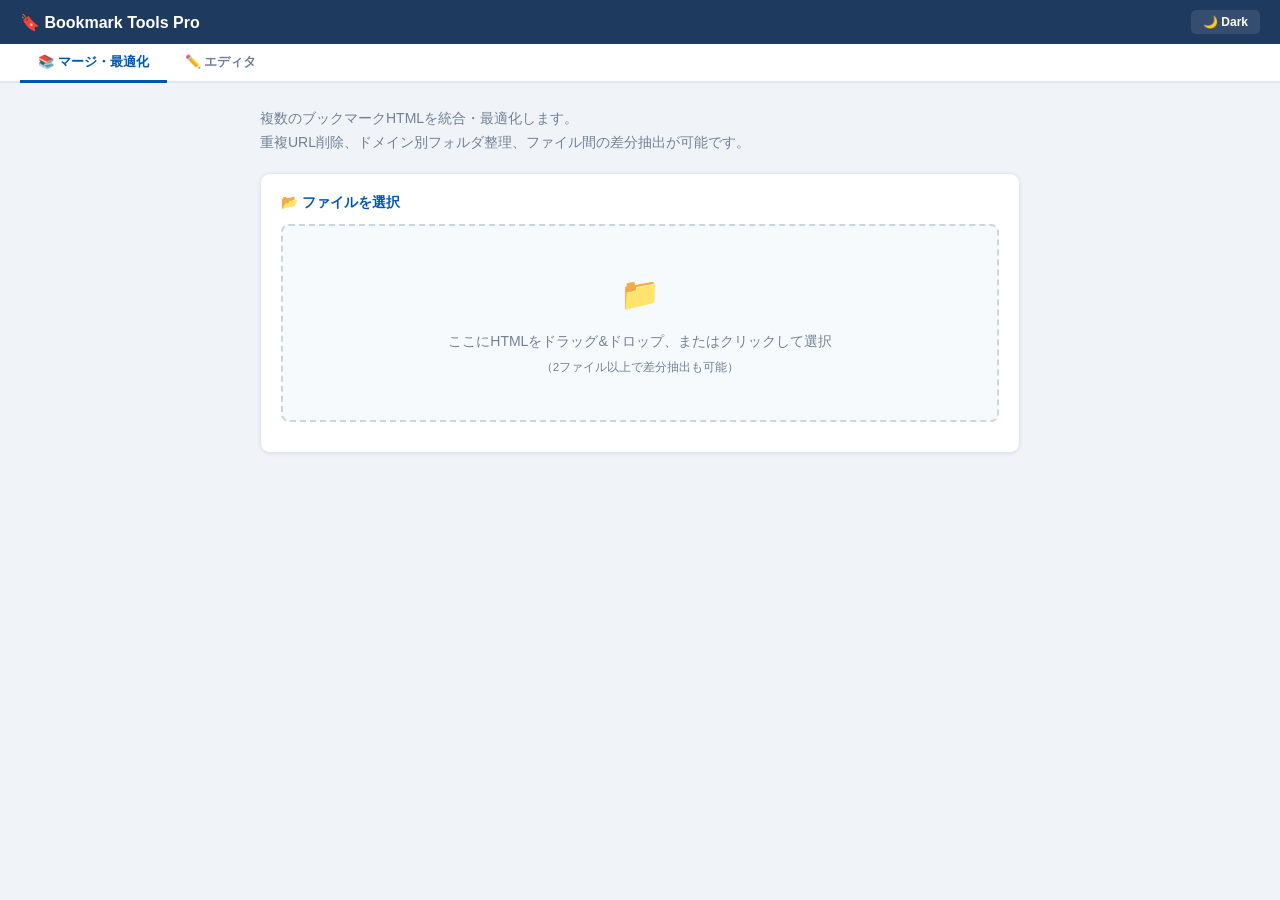
==== commit c9102eda: "ファイル分割" ====
--- a/index.html
+++ b/index.html
@@ -3,457 +3,827 @@
 
 <head>
     <meta charset="UTF-8">
-    <meta name="viewport" content="width=device-width, initial-scale=1.0">
-    <title>Bookmark Tools</title>
+    <meta name="viewport" content="width=device-width,initial-scale=1.0">
+    <title>Bookmark Tools Pro</title>
     <style>
-        /* ── Reset & Base ──────────────────────────────────────── */
         *,
         *::before,
         *::after {
             box-sizing: border-box;
             margin: 0;
-            padding: 0;
+            padding: 0
         }
 
         html,
         body {
             height: 100%;
+            overflow: hidden
         }
 
         body {
             font-family: -apple-system, BlinkMacSystemFont, "Segoe UI", Roboto, sans-serif;
-            background: #f0f4f8;
-            color: #2d3748;
+            background: var(--bg);
+            color: var(--fg);
             display: flex;
             flex-direction: column;
-            height: 100vh;
-            overflow: hidden;
             font-size: 14px;
-        }
-
-        /* ── Header ─────────────────────────────────────────────── */
+            transition: background .2s, color .2s
+        }
+
+        :root {
+            --bg: #f0f4f8;
+            --fg: #2d3748;
+            --panel: #fff;
+            --border: #e2e8f0;
+            --border-hover: #cbd5e0;
+            --muted: #718096;
+            --muted2: #a0aec0;
+            --accent: #0056b3;
+            --accent-bg: #ebf8ff;
+            --accent-br: #bee3f8;
+            --header: #1e3a5f;
+            --hover: #f7fafc;
+            --sel-bg: #eff6ff;
+            --sel-br: #bfdbfe;
+            --danger: #c53030;
+            --danger-bg: #fed7d7;
+            --warn: #f59e0b;
+            --tag-bg: #e0e7ff;
+            --tag-fg: #3730a3;
+            --code-bg: #1a202c;
+            --code-fg: #a0ffb0;
+            --shadow: rgba(0, 0, 0, .08);
+            --shadow-lg: rgba(0, 0, 0, .18);
+        }
+
+        body.dark {
+            --bg: #0f172a;
+            --fg: #e2e8f0;
+            --panel: #1e293b;
+            --border: #334155;
+            --border-hover: #475569;
+            --muted: #94a3b8;
+            --muted2: #64748b;
+            --accent: #60a5fa;
+            --accent-bg: #1e3a5f;
+            --accent-br: #3b82f6;
+            --header: #0c1a2e;
+            --hover: #293548;
+            --sel-bg: #1e3a5f;
+            --sel-br: #3b82f6;
+            --danger: #f87171;
+            --danger-bg: #450a0a;
+            --tag-bg: #3730a3;
+            --tag-fg: #c7d2fe;
+        }
+
         header {
-            background: #1e3a5f;
-            color: white;
-            padding: 0 28px;
-            height: 52px;
+            background: var(--header);
+            color: #fff;
+            padding: 0 20px;
+            height: 44px;
             display: flex;
             align-items: center;
-            gap: 16px;
             flex-shrink: 0;
-            box-shadow: 0 2px 8px rgba(0, 0, 0, 0.2);
+            box-shadow: 0 2px 8px var(--shadow-lg);
+            gap: 14px
         }
 
         header h1 {
-            font-size: 18px;
-            font-weight: 700;
-            white-space: nowrap;
-        }
-
-        /* ── Tab Bar ─────────────────────────────────────────────── */
+            font-size: 16px;
+            font-weight: 700
+        }
+
+        .hdr-btn {
+            margin-left: auto;
+            background: rgba(255, 255, 255, .1);
+            border: none;
+            color: #fff;
+            padding: 5px 12px;
+            border-radius: 5px;
+            cursor: pointer;
+            font-size: 12px;
+            font-weight: 600;
+            transition: .12s
+        }
+
+        .hdr-btn:hover {
+            background: rgba(255, 255, 255, .2)
+        }
+
         #tab-bar {
-            background: #fff;
-            border-bottom: 2px solid #e2e8f0;
-            display: flex;
-            padding: 0 28px;
-            flex-shrink: 0;
+            background: var(--panel);
+            border-bottom: 2px solid var(--border);
+            display: flex;
+            padding: 0 20px;
+            flex-shrink: 0
         }
 
         .tab-btn {
-            padding: 12px 22px;
+            padding: 9px 18px;
             cursor: pointer;
             border: none;
             background: none;
             font-weight: 700;
-            font-size: 14px;
-            color: #718096;
+            font-size: 13px;
+            color: var(--muted);
             border-bottom: 3px solid transparent;
             margin-bottom: -2px;
-            transition: 0.15s;
-            display: flex;
-            align-items: center;
-            gap: 7px;
+            transition: .12s
         }
 
         .tab-btn:hover {
-            color: #2d3748;
-            background: #f7fafc;
+            color: var(--fg);
+            background: var(--hover)
         }
 
         .tab-btn.active {
-            color: #1e3a5f;
-            border-bottom-color: #1e3a5f;
-        }
-
-        /* ── Tab Content ─────────────────────────────────────────── */
+            color: var(--accent);
+            border-bottom-color: var(--accent)
+        }
+
         .tab-content {
             display: none;
             flex: 1;
+            min-height: 0
         }
 
         .tab-content.active {
             display: flex;
-            flex-direction: column;
-            flex: 1;
-            min-height: 0;
-            overflow: hidden;
-        }
-
-        /* ═══════════════════════════════════════════════════════════
-   MERGER TAB
-═══════════════════════════════════════════════════════════ */
+            flex-direction: column
+        }
+
+        #tab-merger.active {
+            overflow-y: auto
+        }
+
+        /* Merger */
         #merger-view {
-            max-width: 820px;
+            max-width: 800px;
             width: 100%;
             margin: 0 auto;
-            padding: 28px 24px;
-        }
-
-        #tab-merger {
-            overflow-y: auto !important;
+            padding: 24px 20px
         }
 
         .desc {
-            color: #4a5568;
-            margin-bottom: 22px;
+            color: var(--muted);
+            margin-bottom: 18px;
             font-size: 14px;
-            line-height: 1.7;
+            line-height: 1.7
         }
 
         .card {
-            background: white;
+            background: var(--panel);
             border-radius: 10px;
-            box-shadow: 0 1px 4px rgba(0, 0, 0, 0.08);
-            padding: 22px;
-            margin-bottom: 20px;
+            box-shadow: 0 1px 4px var(--shadow);
+            padding: 20px;
+            margin-bottom: 16px;
+            border: 1px solid var(--border)
         }
 
         .card h2 {
-            font-size: 15px;
+            font-size: 14px;
             font-weight: 700;
-            color: #1e3a5f;
-            margin: 0 0 14px 0;
+            color: var(--accent);
+            margin: 0 0 12px
         }
 
         .drop-zone {
-            border: 2px dashed #cbd5e0;
-            padding: 44px 20px;
+            border: 2px dashed var(--border-hover);
+            padding: 40px 20px;
             text-align: center;
-            background: #f7fafc;
+            background: var(--hover);
             cursor: pointer;
             border-radius: 8px;
-            transition: 0.2s;
-            color: #718096;
+            transition: .2s;
+            color: var(--muted);
             font-size: 14px;
-            line-height: 1.8;
+            line-height: 1.8
         }
 
         .drop-zone:hover,
         .drop-zone.dragover {
-            border-color: #0056b3;
-            background: #ebf8ff;
-            color: #2b6cb0;
-        }
-
-        .drop-zone .dz-icon {
-            font-size: 36px;
+            border-color: var(--accent);
+            background: var(--accent-bg);
+            color: var(--accent)
+        }
+
+        .dz-icon {
+            font-size: 32px;
             display: block;
-            margin-bottom: 8px;
-        }
-
-        input[type="file"] {
-            display: none;
+            margin-bottom: 6px
+        }
+
+        input[type=file] {
+            display: none
         }
 
         .stats-grid {
             display: grid;
             grid-template-columns: repeat(3, 1fr);
-            gap: 12px;
-            margin-bottom: 16px;
+            gap: 10px;
+            margin-bottom: 12px
         }
 
         .stat-box {
-            background: #f7fafc;
+            background: var(--hover);
             border-radius: 8px;
-            padding: 14px;
+            padding: 12px;
             text-align: center;
-            border: 1px solid #e2e8f0;
+            border: 1px solid var(--border)
         }
 
         .stat-box .num {
-            font-size: 26px;
+            font-size: 22px;
             font-weight: 700;
-            color: #1e3a5f;
-            display: block;
+            color: var(--accent);
+            display: block
         }
 
         .stat-box .lbl {
             font-size: 11px;
-            color: #718096;
-            margin-top: 2px;
+            color: var(--muted);
+            margin-top: 2px
         }
 
         .btn-group {
             display: flex;
-            gap: 12px;
-            flex-wrap: wrap;
+            gap: 10px;
+            flex-wrap: wrap
         }
 
         .dl-btn {
             flex: 1;
-            padding: 13px 16px;
-            font-size: 14px;
+            padding: 12px 14px;
+            font-size: 13px;
             border-radius: 8px;
             cursor: pointer;
             border: none;
             font-weight: 700;
-            color: white;
-            transition: 0.15s;
-            min-width: 140px;
+            color: #fff;
+            transition: .15s;
+            min-width: 120px
         }
 
         .dl-btn:hover:not(:disabled) {
-            opacity: 0.87;
-            transform: translateY(-1px);
+            opacity: .87;
+            transform: translateY(-1px)
         }
 
         .dl-btn:disabled {
-            background: #cbd5e0 !important;
+            background: var(--border-hover) !important;
             cursor: not-allowed;
-            transform: none;
+            transform: none
         }
 
         .btn-blue {
-            background: #0d6efd;
+            background: #0d6efd
         }
 
         .btn-green {
-            background: #198754;
+            background: #198754
         }
 
         .file-chips {
             display: flex;
             flex-wrap: wrap;
-            gap: 8px;
+            gap: 6px;
+            margin-top: 10px
+        }
+
+        .file-chip {
+            background: var(--accent-bg);
+            color: var(--accent);
+            border-radius: 12px;
+            padding: 3px 10px;
+            font-size: 11px;
+            font-weight: 600
+        }
+
+        .log-box {
+            background: var(--code-bg);
+            color: var(--code-fg);
+            font-family: monospace;
+            font-size: 11px;
+            padding: 12px;
+            border-radius: 8px;
+            min-height: 50px;
+            white-space: pre-wrap;
+            line-height: 1.6;
             margin-top: 12px;
-        }
-
-        .file-chip {
-            background: #ebf8ff;
-            color: #2b6cb0;
-            border-radius: 16px;
-            padding: 4px 12px;
+            display: none
+        }
+
+        .log-box.show {
+            display: block
+        }
+
+        /* Editor */
+        #editor-view {
+            flex: 1;
+            display: flex;
+            flex-direction: column;
+            overflow: hidden;
+            min-height: 0
+        }
+
+        #ed-main-toolbar {
+            background: var(--panel);
+            border-bottom: 1px solid var(--border);
+            padding: 5px 12px;
+            display: flex;
+            align-items: center;
+            gap: 4px;
+            flex-shrink: 0;
+            flex-wrap: wrap
+        }
+
+        .tb-group {
+            display: flex;
+            gap: 2px;
+            align-items: center
+        }
+
+        .tb-sep {
+            width: 1px;
+            height: 22px;
+            background: var(--border);
+            margin: 0 4px;
+            flex-shrink: 0
+        }
+
+        .tb-spacer {
+            flex: 1
+        }
+
+        .tb-btn {
+            padding: 5px 10px;
+            border: 1px solid transparent;
+            border-radius: 5px;
+            cursor: pointer;
             font-size: 12px;
             font-weight: 600;
-        }
-
-        .log-box {
-            background: #1a202c;
-            color: #a0ffb0;
-            font-family: monospace;
-            font-size: 12px;
-            padding: 14px;
-            border-radius: 8px;
-            min-height: 60px;
-            white-space: pre-wrap;
-            line-height: 1.6;
-            margin-top: 16px;
-            display: none;
-        }
-
-        .log-box.show {
-            display: block;
-        }
-
-        /* ═══════════════════════════════════════════════════════════
-   EDITOR TAB
-═══════════════════════════════════════════════════════════ */
-        #editor-view {
-            flex: 1;
-            display: flex;
-            flex-direction: column;
+            color: var(--fg);
+            background: none;
+            transition: .12s;
+            white-space: nowrap;
+            display: flex;
+            align-items: center;
+            gap: 4px
+        }
+
+        .tb-btn:hover:not(:disabled) {
+            background: var(--hover);
+            border-color: var(--border)
+        }
+
+        .tb-btn:disabled {
+            opacity: .35;
+            cursor: not-allowed
+        }
+
+        .tb-btn.tb-primary {
+            background: var(--accent-bg);
+            color: var(--accent);
+            border-color: var(--accent-br)
+        }
+
+        .tb-btn.tb-primary:hover:not(:disabled) {
+            background: var(--accent-br)
+        }
+
+        .tb-btn.tb-danger:hover:not(:disabled) {
+            background: var(--danger-bg);
+            color: var(--danger);
+            border-color: var(--danger)
+        }
+
+        .tb-btn.active {
+            background: var(--accent-bg);
+            color: var(--accent);
+            border-color: var(--accent-br)
+        }
+
+        .tb-sel-group {
+            display: flex;
+            gap: 2px;
+            transition: opacity .15s
+        }
+
+        .tb-sel-group.disabled {
+            opacity: .3;
+            pointer-events: none
+        }
+
+        #ed-content-tabs {
+            display: flex;
+            align-items: flex-end;
+            gap: 2px;
+            background: var(--bg);
+            padding: 3px 8px 0;
+            border-bottom: 1px solid var(--border);
+            overflow-x: auto;
+            flex-shrink: 0;
+            scrollbar-width: thin;
+            min-height: 32px
+        }
+
+        #ed-content-tabs::-webkit-scrollbar {
+            height: 3px
+        }
+
+        .ed-ctab {
+            display: flex;
+            align-items: center;
+            gap: 5px;
+            padding: 4px 10px 5px;
+            border: 1px solid transparent;
+            border-radius: 5px 5px 0 0;
+            cursor: pointer;
+            font-size: 11px;
+            font-weight: 600;
+            color: var(--muted);
+            background: var(--border);
+            white-space: nowrap;
+            max-width: 160px;
+            border-bottom: none;
+            transition: .1s;
+            flex-shrink: 0
+        }
+
+        .ed-ctab:hover {
+            background: var(--panel);
+            color: var(--fg)
+        }
+
+        .ed-ctab.active {
+            background: var(--panel);
+            color: var(--accent);
+            border-color: var(--border);
+            border-bottom-color: var(--panel);
+            margin-bottom: -1px;
+            z-index: 1
+        }
+
+        .ed-ctab.pinned::before {
+            content: '📌';
+            font-size: 9px;
+            margin-right: 2px
+        }
+
+        .ed-ctab-lbl {
             overflow: hidden;
-            min-height: 0;
-        }
-
-        /* Editor Toolbar */
-        #ed-toolbar {
-            background: white;
-            border-bottom: 1px solid #e2e8f0;
-            padding: 8px 18px;
+            text-overflow: ellipsis;
+            max-width: 120px
+        }
+
+        .ed-ctab-x {
+            width: 14px;
+            height: 14px;
+            border-radius: 50%;
             display: flex;
             align-items: center;
-            gap: 10px;
-            flex-shrink: 0;
-        }
-
-        #ed-stats {
-            font-size: 12px;
-            color: #a0aec0;
-        }
-
-        .ed-spacer {
-            flex: 1;
-        }
-
-        .ed-tb-btn {
-            padding: 7px 14px;
-            border: none;
-            border-radius: 6px;
+            justify-content: center;
+            font-size: 10px;
+            color: var(--muted2);
+            flex-shrink: 0
+        }
+
+        .ed-ctab-x:hover {
+            background: var(--danger-bg);
+            color: var(--danger)
+        }
+
+        .ed-ctab-add {
+            padding: 3px 8px;
+            border: 1px dashed var(--border-hover);
+            border-radius: 5px;
             cursor: pointer;
             font-size: 13px;
+            color: var(--muted2);
+            background: none;
+            transition: .12s;
+            align-self: center
+        }
+
+        .ed-ctab-add:hover {
+            border-color: var(--accent);
+            color: var(--accent);
+            background: var(--accent-bg)
+        }
+
+        #ed-filter-bar {
+            background: var(--panel);
+            border-bottom: 1px solid var(--border);
+            padding: 5px 12px;
+            display: flex;
+            align-items: center;
+            gap: 6px;
+            flex-shrink: 0;
+            overflow-x: auto
+        }
+
+        #ed-breadcrumb {
+            font-size: 12px;
+            color: var(--fg);
+            overflow: hidden;
+            text-overflow: ellipsis;
+            white-space: nowrap;
+            flex: 1;
+            min-width: 60px
+        }
+
+        .bc-item {
+            cursor: pointer;
+            color: var(--accent)
+        }
+
+        .bc-item:hover {
+            text-decoration: underline
+        }
+
+        .bc-sep {
+            color: var(--border-hover);
+            margin: 0 3px
+        }
+
+        .bc-cur {
+            color: var(--fg);
+            font-weight: 600
+        }
+
+        .filter-sel {
+            padding: 3px 7px;
+            border: 1px solid var(--border);
+            border-radius: 5px;
+            font-size: 11px;
             font-weight: 600;
-            transition: 0.15s;
-            white-space: nowrap;
-        }
-
-        .ed-tb-btn:hover {
-            opacity: 0.85;
-            transform: translateY(-1px);
-        }
-
-        .ed-import {
-            background: #e2e8f0;
-            color: #2d3748;
-        }
-
-        .ed-export {
-            background: #0d9488;
-            color: white;
-        }
-
-        .ed-export:disabled {
-            background: #cbd5e0;
-            color: #a0aec0;
-            cursor: not-allowed;
-            transform: none;
-        }
-
-        #ed-file-input {
+            color: var(--fg);
+            background: var(--panel);
+            cursor: pointer;
+            transition: .12s
+        }
+
+        .filter-sel:hover {
+            border-color: var(--accent);
+            color: var(--accent)
+        }
+
+        .bar-sep {
+            width: 1px;
+            height: 18px;
+            background: var(--border);
+            flex-shrink: 0
+        }
+
+        .bar-btn {
+            padding: 3px 7px;
+            border: 1px solid var(--border);
+            border-radius: 4px;
+            cursor: pointer;
+            font-size: 11px;
+            color: var(--muted);
+            background: var(--panel);
+            transition: .12s;
+            flex-shrink: 0
+        }
+
+        .bar-btn:hover {
+            background: var(--hover);
+            color: var(--fg)
+        }
+
+        .bar-btn.on {
+            background: var(--accent-bg);
+            color: var(--accent);
+            border-color: var(--accent-br)
+        }
+
+        #ed-search-bar {
+            padding: 5px 12px;
+            border-bottom: 1px solid var(--border);
+            background: var(--panel);
             display: none;
-        }
-
-        /* Editor Layout */
+            flex-shrink: 0
+        }
+
+        #ed-search-bar.show {
+            display: flex;
+            gap: 6px;
+            align-items: center
+        }
+
+        #ed-search-input {
+            flex: 1;
+            border: 1px solid var(--border-hover);
+            border-radius: 5px;
+            padding: 5px 9px;
+            font-size: 12px;
+            outline: none;
+            background: var(--panel);
+            color: var(--fg)
+        }
+
+        #ed-search-input:focus {
+            border-color: var(--accent)
+        }
+
+        .scope-grp {
+            display: flex;
+            border: 1px solid var(--border-hover);
+            border-radius: 5px;
+            overflow: hidden;
+            flex-shrink: 0
+        }
+
+        .scope-btn {
+            padding: 3px 9px;
+            border: none;
+            background: var(--panel);
+            font-size: 11px;
+            font-weight: 700;
+            color: var(--muted);
+            cursor: pointer;
+            transition: .12s
+        }
+
+        .scope-btn.on {
+            background: var(--accent);
+            color: #fff
+        }
+
         #ed-layout {
             flex: 1;
             display: flex;
             overflow: hidden;
-            min-height: 0;
-        }
-
-        /* Tree Panel */
+            min-height: 0
+        }
+
         #ed-tree-panel {
-            width: 260px;
-            min-width: 180px;
-            background: white;
-            border-right: 1px solid #e2e8f0;
+            width: 220px;
+            min-width: 0;
+            background: var(--panel);
+            border-right: 1px solid var(--border);
             display: flex;
             flex-direction: column;
             overflow: hidden;
             flex-shrink: 0;
+            transition: width .18s
+        }
+
+        #ed-tree-panel.collapsed {
+            width: 0 !important;
+            overflow: hidden
+        }
+
+        .ed-divider {
+            width: 5px;
+            cursor: col-resize;
+            flex-shrink: 0;
+            background: transparent;
+            position: relative;
+            z-index: 5
+        }
+
+        .ed-divider::after {
+            content: '';
+            position: absolute;
+            inset: 0 1px;
+            background: var(--border);
+            transition: background .15s
+        }
+
+        .ed-divider:hover::after,
+        .ed-divider.dragging::after {
+            background: var(--accent)
+        }
+
+        #ed-tree-panel.collapsed+.ed-divider {
+            display: none
+        }
+
+        #ed-preview-panel.collapsed {
+            display: none
+        }
+
+        #ed-preview-panel.collapsed+.ed-divider {
+            display: none
         }
 
         #ed-tree-header {
-            padding: 9px 12px;
+            padding: 7px 10px;
             font-size: 11px;
             font-weight: 700;
-            color: #718096;
+            color: var(--muted);
             text-transform: uppercase;
-            letter-spacing: 0.06em;
-            border-bottom: 1px solid #e2e8f0;
+            letter-spacing: .06em;
+            border-bottom: 1px solid var(--border);
             display: flex;
             align-items: center;
             justify-content: space-between;
             flex-shrink: 0;
-        }
-
-        .tree-add-btn {
+            gap: 4px
+        }
+
+        .tree-hdr-btns {
+            display: flex;
+            gap: 2px
+        }
+
+        .tree-sm-btn {
             background: none;
-            border: 1px solid #cbd5e0;
-            border-radius: 4px;
+            border: 1px solid var(--border);
+            border-radius: 3px;
             cursor: pointer;
-            font-size: 11px;
-            color: #4a5568;
-            padding: 2px 7px;
-            transition: 0.15s;
-        }
-
-        .tree-add-btn:hover {
-            background: #f0f4f8;
-            border-color: #0056b3;
-            color: #0056b3;
+            font-size: 10px;
+            color: var(--muted2);
+            padding: 1px 5px;
+            transition: .12s
+        }
+
+        .tree-sm-btn:hover {
+            background: var(--hover);
+            color: var(--fg)
         }
 
         #ed-tree-scroll {
             flex: 1;
             overflow-y: auto;
-            padding: 5px 0;
+            padding: 4px 0
         }
 
         .tree-empty {
-            padding: 20px 14px;
-            font-size: 13px;
-            color: #a0aec0;
+            padding: 16px;
             text-align: center;
-            line-height: 1.6;
-        }
-
-        /* Tree Nodes */
+            color: var(--muted2);
+            font-size: 12px;
+            line-height: 1.6
+        }
+
         .tn {
             display: flex;
             align-items: center;
-            gap: 4px;
-            padding: 6px 8px 6px 0;
+            gap: 3px;
+            padding: 0;
             cursor: pointer;
             border-radius: 5px;
-            margin: 1px 5px;
-            transition: background 0.1s;
+            margin: 1px 4px;
+            transition: background .08s;
             user-select: none;
-            min-height: 30px;
+            min-height: 0
         }
 
         .tn:hover {
-            background: #f7fafc;
+            background: var(--hover)
         }
 
         .tn.selected {
-            background: #ebf8ff;
-            color: #2b6cb0;
+            background: var(--accent-bg);
+            color: var(--accent)
         }
 
         .tn.selected .tn-lbl {
-            font-weight: 600;
+            font-weight: 600
         }
 
         .tn-ind {
-            flex-shrink: 0;
+            flex-shrink: 0
         }
 
         .tn-tog {
-            width: 15px;
-            height: 15px;
+            width: 18px;
+            height: 26px;
             flex-shrink: 0;
             display: flex;
             align-items: center;
             justify-content: center;
             font-size: 8px;
-            color: #a0aec0;
-            border-radius: 3px;
+            color: var(--muted2);
+            border-radius: 3px
         }
 
         .tn-tog:hover {
-            background: #e2e8f0;
-            color: #4a5568;
+            background: var(--border);
+            color: var(--fg)
         }
 
         .tn-tog-ph {
-            width: 15px;
-            flex-shrink: 0;
+            width: 18px;
+            flex-shrink: 0
+        }
+
+        .tn-body {
+            flex: 1;
+            display: flex;
+            align-items: center;
+            gap: 5px;
+            padding: 4px 8px 4px 0;
+            min-width: 0
         }
 
         .tn-ico {
-            font-size: 14px;
-            flex-shrink: 0;
+            font-size: 13px;
+            flex-shrink: 0
         }
 
         .tn-lbl {
@@ -461,171 +831,282 @@
             overflow: hidden;
             text-overflow: ellipsis;
             white-space: nowrap;
+            font-size: 12px
+        }
+
+        .tn-cnt {
+            font-size: 10px;
+            color: var(--muted2);
+            background: var(--hover);
+            padding: 1px 5px;
+            border-radius: 10px;
+            flex-shrink: 0
+        }
+
+        .tn.selected .tn-cnt {
+            background: var(--accent-br);
+            color: var(--accent)
+        }
+
+        #ed-content-panel {
+            flex: 1;
+            display: flex;
+            flex-direction: column;
+            overflow: hidden;
+            min-width: 0
+        }
+
+        #ed-content-list {
+            flex: 1;
+            overflow-y: auto;
+            padding: 8px 10px;
+            display: flex;
+            flex-direction: column;
+            gap: 3px
+        }
+
+        .ci {
+            background: var(--panel);
+            border: 1px solid var(--border);
+            border-radius: 7px;
+            display: flex;
+            align-items: stretch;
+            transition: box-shadow .12s, border-color .12s, background .1s;
+            position: relative
+        }
+
+        .ci:hover {
+            box-shadow: 0 2px 8px var(--shadow);
+            border-color: var(--border-hover)
+        }
+
+        .ci.selected {
+            background: var(--sel-bg);
+            border-color: var(--sel-br)
+        }
+
+        .ci.active {
+            outline: 2px solid var(--accent);
+            outline-offset: -2px
+        }
+
+        .ci.dnd-before {
+            border-top: 3px solid var(--accent) !important
+        }
+
+        .ci.dnd-after {
+            border-bottom: 3px solid var(--accent) !important
+        }
+
+        .ci.dnd-into {
+            background: var(--accent-bg) !important;
+            border-color: var(--accent) !important
+        }
+
+        .ci.dup-url::after {
+            content: '重複';
+            position: absolute;
+            top: 2px;
+            right: 6px;
+            font-size: 9px;
+            background: var(--warn);
+            color: #fff;
+            padding: 1px 5px;
+            border-radius: 8px;
+            font-weight: 700
+        }
+
+        .tn.dnd-into {
+            background: var(--accent-bg) !important
+        }
+
+        .ci-chk-col {
+            display: flex;
+            align-items: center;
+            padding: 0 4px 0 10px;
+            flex-shrink: 0
+        }
+
+        .ci-chk {
+            width: 14px;
+            height: 14px;
+            cursor: pointer;
+            accent-color: var(--accent);
+            opacity: 0;
+            transition: opacity .12s
+        }
+
+        .ci:hover .ci-chk,
+        .ci.selected .ci-chk,
+        .has-sel .ci-chk {
+            opacity: 1
+        }
+
+        .ci-nav,
+        .ci-sel {
+            display: flex;
+            align-items: center;
+            gap: 8px;
+            flex: 1;
+            min-width: 0;
+            padding: 7px 6px 7px 0
+        }
+
+        .ci-nav {
+            cursor: pointer
+        }
+
+        .ci-nav:hover .ci-nav-hint {
+            opacity: 1
+        }
+
+        .ci-nav-hint {
+            font-size: 10px;
+            color: var(--muted2);
+            opacity: 0;
+            transition: opacity .12s;
+            white-space: nowrap
+        }
+
+        .ci-ico {
+            font-size: 16px;
+            flex-shrink: 0;
+            display: flex;
+            align-items: center;
+            justify-content: center;
+            width: 20px;
+            height: 20px
+        }
+
+        .ci-ico img {
+            width: 16px;
+            height: 16px;
+            border-radius: 2px
+        }
+
+        .ci-info {
+            flex: 1;
+            overflow: hidden;
+            min-width: 0
+        }
+
+        .ci-ttl {
             font-size: 13px;
-        }
-
-        .tn-lbl-wp {
-            flex: 1;
+            font-weight: 500;
+            color: var(--fg);
             overflow: hidden;
             text-overflow: ellipsis;
             white-space: nowrap;
-            font-size: 13px;
-            padding: 4px 6px;
-            margin: 0 2px;
-            border-radius: 4px;
-        }
-
-        .tn-lbl-wp:hover {
-            background: #f7fafc;
-        }
-
-        .tn-cnt {
-            font-size: 10px;
-            color: #a0aec0;
-            background: #f7fafc;
-            padding: 1px 5px;
-            border-radius: 10px;
-            flex-shrink: 0;
-        }
-
-        .tn.selected .tn-cnt {
-            background: #bee3f8;
-            color: #2b6cb0;
-        }
-
-        /* Content Panel */
-        #ed-content-panel {
-            flex: 1;
-            display: flex;
-            flex-direction: column;
-            overflow: hidden;
-            min-width: 0;
-        }
-
-        #ed-content-header {
-            background: white;
-            padding: 9px 16px;
-            border-bottom: 1px solid #e2e8f0;
+            line-height: 1.4
+        }
+
+        .ci-meta-row {
             display: flex;
             align-items: center;
-            gap: 10px;
-            flex-shrink: 0;
-        }
-
-        #ed-breadcrumb {
-            flex: 1;
-            font-size: 13px;
-            color: #4a5568;
+            gap: 4px;
+            margin-top: 1px;
+            flex-wrap: wrap
+        }
+
+        .ci-url {
+            font-size: 11px;
+            color: var(--muted2);
             overflow: hidden;
             text-overflow: ellipsis;
             white-space: nowrap;
-        }
-
-        .bc-item {
-            cursor: pointer;
-            color: #0056b3;
-        }
-
-        .bc-item:hover {
-            text-decoration: underline;
-        }
-
-        .bc-sep {
-            color: #cbd5e0;
-            margin: 0 4px;
-        }
-
-        .bc-cur {
-            color: #2d3748;
+            flex: 1;
+            min-width: 0
+        }
+
+        .ci-url a {
+            color: inherit;
+            text-decoration: none
+        }
+
+        .ci-url a:hover {
+            color: var(--accent);
+            text-decoration: underline
+        }
+
+        .ci-sub {
+            font-size: 11px;
+            color: var(--muted2)
+        }
+
+        .tag-bd {
+            display: inline-flex;
+            align-items: center;
+            padding: 1px 6px;
+            border-radius: 9px;
+            background: var(--tag-bg);
+            color: var(--tag-fg);
+            font-size: 10px;
             font-weight: 600;
-        }
-
-        #ed-content-actions {
-            display: flex;
-            gap: 5px;
+            white-space: nowrap;
+            max-width: 80px;
+            overflow: hidden;
+            text-overflow: ellipsis
+        }
+
+        .star-bd {
+            font-size: 11px;
+            letter-spacing: -1px;
+            color: var(--warn);
+            white-space: nowrap
+        }
+
+        .ci-path {
+            font-size: 10px;
+            color: var(--muted2);
+            overflow: hidden;
+            text-overflow: ellipsis;
+            white-space: nowrap;
+            margin-top: 1px
+        }
+
+        .ci-acts {
+            display: flex;
+            align-items: center;
+            gap: 1px;
+            padding: 0 6px 0 2px;
             flex-shrink: 0;
-        }
-
-        .ca-btn {
-            padding: 5px 11px;
-            border: 1px solid #cbd5e0;
-            background: white;
-            border-radius: 6px;
+            opacity: 0;
+            transition: opacity .12s
+        }
+
+        .ci:hover .ci-acts,
+        .ci.selected .ci-acts {
+            opacity: 1
+        }
+
+        .ia-btn {
+            width: 26px;
+            height: 26px;
+            border: none;
+            background: transparent;
+            border-radius: 4px;
             cursor: pointer;
             font-size: 12px;
-            font-weight: 600;
-            color: #4a5568;
-            transition: 0.15s;
-            white-space: nowrap;
-        }
-
-        .ca-btn:hover {
-            background: #f0f4f8;
-            border-color: #0056b3;
-            color: #0056b3;
-        }
-
-        .ca-btn:disabled {
-            opacity: 0.4;
-            cursor: not-allowed;
-        }
-
-        /* Search */
-        #ed-search-bar {
-            padding: 7px 14px;
-            border-bottom: 1px solid #f0f4f8;
-            background: white;
-            display: none;
-        }
-
-        #ed-search-bar.show {
-            display: block;
-        }
-
-        #ed-search-input {
-            width: 100%;
-            border: 1px solid #cbd5e0;
-            border-radius: 6px;
-            padding: 6px 10px;
-            font-size: 13px;
-            outline: none;
-        }
-
-        #ed-search-input:focus {
-            border-color: #0056b3;
-        }
-
-        #ed-content-list {
-            flex: 1;
-            overflow-y: auto;
-            padding: 10px 14px;
-            display: flex;
-            flex-direction: column;
-            gap: 4px;
-            min-height: 0;
-        }
-
-        #ed-tree-scroll {
-            flex: 1;
-            overflow-y: auto;
-            padding: 5px 0;
-            min-height: 0;
-        }
-
-        .txt-renamable {
-            cursor: text;
-            padding: 2px 4px;
-            border-radius: 3px;
-        }
-
-        .txt-renamable:hover {
-            background: rgba(49, 130, 206, 0.1);
-        }
-
-        .ci.selected {
-            background: #ebf8ff;
-            border-color: #3182ce;
-            box-shadow: inset 0 0 0 1px #3182ce;
+            display: flex;
+            align-items: center;
+            justify-content: center;
+            transition: background .1s;
+            color: var(--muted)
+        }
+
+        .ia-btn:hover {
+            background: var(--hover);
+            color: var(--fg)
+        }
+
+        .ia-btn:disabled {
+            opacity: .3;
+            cursor: default
+        }
+
+        .ia-del:hover {
+            background: var(--danger-bg);
+            color: var(--danger)
         }
 
         .ed-empty {
@@ -633,459 +1114,741 @@
             flex-direction: column;
             align-items: center;
             justify-content: center;
-            min-height: 200px;
             flex: 1;
-            color: #a0aec0;
+            color: var(--muted2);
             font-size: 14px;
             text-align: center;
             gap: 10px;
             line-height: 1.6;
+            min-height: 120px;
+            padding: 20px
         }
 
         .ed-empty .big-ico {
-            font-size: 44px;
-        }
-
-        /* Content Items */
-        .ci {
-            background: white;
-            border: 1px solid #e2e8f0;
-            border-radius: 7px;
-            padding: 8px 11px;
+            font-size: 40px
+        }
+
+        /* Preview */
+        #ed-preview-panel {
+            width: 400px;
+            min-width: 0;
+            background: var(--panel);
+            display: flex;
+            flex-direction: column;
+            overflow: hidden;
+            flex-shrink: 0
+        }
+
+        #ed-preview-header {
+            padding: 6px 10px;
+            font-size: 11px;
+            font-weight: 700;
+            color: var(--muted);
+            text-transform: uppercase;
+            border-bottom: 1px solid var(--border);
             display: flex;
             align-items: center;
-            gap: 8px;
-            user-select: none;
-            transition: box-shadow 0.15s, border-color 0.15s;
-        }
-
-        .ci:hover {
-            box-shadow: 0 2px 8px rgba(0, 0, 0, 0.07);
-            border-color: #cbd5e0;
-        }
-
-        .ci-ico {
-            font-size: 17px;
+            gap: 6px;
             flex-shrink: 0;
-        }
-
-        .ci-info {
+            background: var(--panel)
+        }
+
+        #ed-preview-title {
             flex: 1;
-            overflow: hidden;
-            min-width: 0;
-        }
-
-        .ci-ttl {
-            font-size: 13px;
-            font-weight: 500;
-            color: #2d3748;
+            font-weight: 600;
+            color: var(--fg);
+            text-transform: none;
             overflow: hidden;
             text-overflow: ellipsis;
             white-space: nowrap;
-            cursor: default;
-            line-height: 1.4;
-        }
-
-        .ci-url {
+            font-size: 12px
+        }
+
+        #ed-preview-frame-wrap {
+            flex: 1;
+            position: relative;
+            background: var(--hover);
+            overflow: hidden
+        }
+
+        #ed-preview-iframe {
+            width: 100%;
+            height: 100%;
+            border: none;
+            background: #fff
+        }
+
+        #ed-preview-fallback {
+            position: absolute;
+            inset: 0;
+            display: none;
+            flex-direction: column;
+            align-items: center;
+            justify-content: center;
+            padding: 20px;
+            text-align: center;
+            color: var(--muted);
+            gap: 12px
+        }
+
+        #ed-preview-fallback.show {
+            display: flex
+        }
+
+        #ed-preview-fallback .fb-ico {
+            font-size: 48px
+        }
+
+        #ed-preview-fallback .fb-url {
             font-size: 11px;
-            color: #a0aec0;
+            color: var(--muted2);
+            word-break: break-all;
+            max-width: 100%
+        }
+
+        #ed-preview-fallback a {
+            color: var(--accent);
+            text-decoration: none;
+            padding: 6px 14px;
+            border: 1px solid var(--accent);
+            border-radius: 5px;
+            font-size: 12px;
+            font-weight: 600
+        }
+
+        #ed-preview-fallback a:hover {
+            background: var(--accent);
+            color: #fff
+        }
+
+        #ed-preview-loading {
+            position: absolute;
+            top: 8px;
+            right: 8px;
+            font-size: 10px;
+            color: var(--muted);
+            background: var(--panel);
+            padding: 2px 8px;
+            border-radius: 10px;
+            display: none
+        }
+
+        #ed-preview-loading.show {
+            display: block
+        }
+
+        #ed-statusbar {
+            background: var(--panel);
+            border-top: 1px solid var(--border);
+            padding: 3px 12px;
+            font-size: 11px;
+            color: var(--muted);
+            display: flex;
+            align-items: center;
+            gap: 10px;
+            flex-shrink: 0;
+            height: 24px
+        }
+
+        #ed-sb-msg {
+            flex: 1;
             overflow: hidden;
             text-overflow: ellipsis;
+            white-space: nowrap
+        }
+
+        #ed-sb-counts {
+            color: var(--muted2)
+        }
+
+        .sb-badge {
+            padding: 1px 6px;
+            border-radius: 9px;
+            background: var(--hover);
+            font-size: 10px;
+            font-weight: 600
+        }
+
+        .sb-badge.dirty {
+            background: var(--warn);
+            color: #fff
+        }
+
+        /* Context Menu */
+        .ctx-menu {
+            position: fixed;
+            background: var(--panel);
+            border: 1px solid var(--border);
+            border-radius: 8px;
+            box-shadow: 0 8px 24px var(--shadow-lg);
+            z-index: 1000;
+            min-width: 200px;
+            padding: 4px;
+            animation: ctx-in .08s ease
+        }
+
+        @keyframes ctx-in {
+            from {
+                opacity: 0;
+                transform: scale(.96)
+            }
+
+            to {
+                opacity: 1;
+                transform: none
+            }
+        }
+
+        .ctx-item {
+            padding: 7px 12px;
+            border-radius: 5px;
+            cursor: pointer;
+            font-size: 13px;
+            color: var(--fg);
+            transition: background .08s;
+            display: flex;
+            align-items: center;
+            gap: 8px;
+            white-space: nowrap
+        }
+
+        .ctx-item:hover {
+            background: var(--hover)
+        }
+
+        .ctx-danger:hover {
+            background: var(--danger-bg);
+            color: var(--danger)
+        }
+
+        .ctx-sep {
+            height: 1px;
+            background: var(--border);
+            margin: 3px 0
+        }
+
+        .ctx-shortcut {
+            margin-left: auto;
+            font-size: 10px;
+            color: var(--muted2);
+            padding-left: 12px
+        }
+
+        /* Modal */
+        .modal-ov {
+            display: none;
+            position: fixed;
+            inset: 0;
+            background: rgba(0, 0, 0, .45);
+            z-index: 200;
+            align-items: center;
+            justify-content: center
+        }
+
+        .modal-ov.show {
+            display: flex
+        }
+
+        .modal-box {
+            background: var(--panel);
+            border-radius: 12px;
+            box-shadow: 0 20px 60px var(--shadow-lg);
+            animation: modal-in .12s ease;
+            border: 1px solid var(--border)
+        }
+
+        @keyframes modal-in {
+            from {
+                transform: translateY(-10px) scale(.97);
+                opacity: 0
+            }
+
+            to {
+                transform: none;
+                opacity: 1
+            }
+        }
+
+        #ed-edit-box {
+            padding: 22px;
+            width: 460px;
+            max-width: 95vw
+        }
+
+        #ed-edit-box h3 {
+            font-size: 14px;
+            font-weight: 700;
+            color: var(--accent);
+            margin-bottom: 14px
+        }
+
+        .mf {
+            margin-bottom: 10px
+        }
+
+        .mf label {
+            display: block;
+            font-size: 10px;
+            font-weight: 700;
+            color: var(--muted);
+            text-transform: uppercase;
+            letter-spacing: .05em;
+            margin-bottom: 3px
+        }
+
+        .mf input,
+        .mf textarea {
+            width: 100%;
+            border: 1px solid var(--border-hover);
+            border-radius: 5px;
+            padding: 7px 10px;
+            font-size: 13px;
+            outline: none;
+            transition: border-color .15s;
+            font-family: inherit;
+            background: var(--panel);
+            color: var(--fg)
+        }
+
+        .mf input:focus,
+        .mf textarea:focus {
+            border-color: var(--accent);
+            box-shadow: 0 0 0 3px rgba(0, 86, 179, .1)
+        }
+
+        .star-picker {
+            display: flex;
+            gap: 4px;
+            margin: 4px 0
+        }
+
+        .star-pick {
+            font-size: 22px;
+            cursor: pointer;
+            color: var(--border-hover);
+            background: none;
+            border: none;
+            padding: 0;
+            line-height: 1;
+            transition: color .1s, transform .1s
+        }
+
+        .star-pick.on {
+            color: var(--warn)
+        }
+
+        .star-pick:hover {
+            transform: scale(1.2)
+        }
+
+        .m-acts {
+            display: flex;
+            gap: 8px;
+            justify-content: flex-end;
+            margin-top: 16px
+        }
+
+        .m-acts button {
+            padding: 7px 16px;
+            border-radius: 6px;
+            border: none;
+            cursor: pointer;
+            font-size: 13px;
+            font-weight: 600;
+            transition: .12s
+        }
+
+        .m-save {
+            background: var(--accent);
+            color: #fff
+        }
+
+        .m-save:hover {
+            opacity: .85
+        }
+
+        .m-cancel {
+            background: var(--hover);
+            color: var(--fg)
+        }
+
+        .m-cancel:hover {
+            background: var(--border)
+        }
+
+        #ed-move-box {
+            padding: 18px;
+            width: 340px;
+            max-width: 95vw
+        }
+
+        #ed-move-box h3 {
+            font-size: 13px;
+            font-weight: 700;
+            color: var(--accent);
+            margin-bottom: 8px
+        }
+
+        #ed-move-list {
+            max-height: 260px;
+            overflow-y: auto;
+            border: 1px solid var(--border);
+            border-radius: 6px
+        }
+
+        .move-item {
+            padding: 8px 12px;
+            cursor: pointer;
+            font-size: 12px;
+            border-bottom: 1px solid var(--border);
             white-space: nowrap;
-            margin-top: 1px;
-            cursor: pointer;
-        }
-
-        .ci-url:hover {
-            color: #0056b3;
-        }
-
-        .ci-meta {
-            font-size: 11px;
-            color: #a0aec0;
-            margin-top: 1px;
-        }
-
-        .ci-acts {
-            display: flex;
-            gap: 3px;
-            flex-shrink: 0;
-            opacity: 0;
-            transition: opacity 0.15s;
-        }
-
-        .ci:hover .ci-acts {
-            opacity: 1;
-        }
-
-        .ia-btn {
-            width: 27px;
-            height: 27px;
-            border: none;
-            background: #f7fafc;
+            overflow: hidden;
+            text-overflow: ellipsis;
+            color: var(--fg)
+        }
+
+        .move-item:last-child {
+            border-bottom: none
+        }
+
+        .move-item:hover {
+            background: var(--accent-bg);
+            color: var(--accent)
+        }
+
+        #ed-move-cancel {
+            width: 100%;
+            margin-top: 8px;
+            padding: 7px;
+            border: 1px solid var(--border-hover);
+            background: var(--panel);
             border-radius: 5px;
             cursor: pointer;
             font-size: 12px;
-            display: flex;
-            align-items: center;
-            justify-content: center;
-            transition: background 0.15s;
-            color: #4a5568;
-        }
-
-        .ia-btn:hover {
-            background: #e2e8f0;
-        }
-
-        .ia-btn:disabled {
-            opacity: 0.3;
-            cursor: default;
-            background: none;
-        }
-
-        .ia-del:hover {
-            background: #fed7d7;
-            color: #c53030;
-        }
-
-        .ia-open:hover {
-            background: #ebf8ff;
-            color: #2b6cb0;
-        }
-
-        .ci-edit-input {
-            width: 100%;
-            border: 1px solid #0056b3;
-            border-radius: 4px;
-            padding: 3px 6px;
-            font-size: 13px;
-            outline: none;
-            background: #ebf8ff;
-            color: #2d3748;
-            font-family: inherit;
-        }
-
-        .ci-edit-input.url-inp {
-            font-size: 11px;
-            color: #4a5568;
-            margin-top: 2px;
-        }
-
-        /* Status Bar */
-        #ed-statusbar {
-            background: white;
-            border-top: 1px solid #e2e8f0;
-            padding: 5px 16px;
-            font-size: 12px;
-            color: #718096;
-            display: flex;
-            align-items: center;
-            gap: 12px;
-            flex-shrink: 0;
-            height: 28px;
-        }
-
-        #ed-sb-msg {
-            flex: 1;
-        }
-
-        #ed-sb-counts {
-            color: #a0aec0;
-            font-size: 11px;
-        }
-
-        /* Modal */
-        #ed-modal {
-            display: none;
-            position: fixed;
-            inset: 0;
-            background: rgba(0, 0, 0, 0.45);
-            z-index: 200;
-            align-items: center;
-            justify-content: center;
-        }
-
-        #ed-modal.show {
-            display: flex;
-        }
-
-        #ed-modal-box {
-            background: white;
-            border-radius: 12px;
-            padding: 26px 26px 20px;
-            width: 460px;
+            font-weight: 600;
+            color: var(--fg)
+        }
+
+        #ed-move-cancel:hover {
+            background: var(--hover)
+        }
+
+        #ed-keys-box {
+            padding: 22px;
+            width: 520px;
             max-width: 95vw;
-            box-shadow: 0 20px 60px rgba(0, 0, 0, 0.18);
-            animation: modal-in 0.15s ease;
-        }
-
-        @keyframes modal-in {
-            from {
-                transform: translateY(-12px) scale(0.97);
-                opacity: 0;
-            }
-
-            to {
-                transform: none;
-                opacity: 1;
-            }
-        }
-
-        #ed-modal-box h3 {
-            font-size: 15px;
+            max-height: 80vh;
+            overflow-y: auto
+        }
+
+        #ed-keys-box h3 {
+            font-size: 14px;
             font-weight: 700;
-            color: #1e3a5f;
-            margin-bottom: 16px;
-        }
-
-        .mf {
-            margin-bottom: 12px;
-        }
-
-        .mf label {
-            display: block;
+            color: var(--accent);
+            margin-bottom: 14px
+        }
+
+        .keys-section {
+            margin-bottom: 12px
+        }
+
+        .keys-section h4 {
             font-size: 11px;
             font-weight: 700;
-            color: #718096;
+            color: var(--muted);
             text-transform: uppercase;
-            letter-spacing: 0.05em;
-            margin-bottom: 4px;
-        }
-
-        .mf input {
-            width: 100%;
-            border: 1px solid #cbd5e0;
-            border-radius: 6px;
-            padding: 8px 11px;
-            font-size: 14px;
-            outline: none;
-            transition: border-color 0.15s;
-            font-family: inherit;
-        }
-
-        .mf input:focus {
-            border-color: #0056b3;
-            box-shadow: 0 0 0 3px rgba(0, 86, 179, 0.1);
-        }
-
-        .m-acts {
-            display: flex;
-            gap: 8px;
-            justify-content: flex-end;
-            margin-top: 18px;
-        }
-
-        .m-acts button {
-            padding: 8px 18px;
-            border-radius: 6px;
-            border: none;
-            cursor: pointer;
-            font-size: 14px;
+            letter-spacing: .05em;
+            margin-bottom: 6px;
+            padding-bottom: 4px;
+            border-bottom: 1px solid var(--border)
+        }
+
+        .key-row {
+            display: flex;
+            justify-content: space-between;
+            align-items: center;
+            padding: 4px 0;
+            font-size: 12px
+        }
+
+        .key-row .keys {
+            display: flex;
+            gap: 3px
+        }
+
+        kbd {
+            background: var(--hover);
+            border: 1px solid var(--border-hover);
+            border-radius: 4px;
+            padding: 2px 6px;
+            font-size: 11px;
+            font-family: monospace;
+            color: var(--fg);
+            box-shadow: 0 1px 0 var(--border-hover)
+        }
+
+        .key-desc {
+            color: var(--fg)
+        }
+
+        /* Toast */
+        #toast {
+            position: fixed;
+            bottom: 32px;
+            left: 50%;
+            transform: translateX(-50%) translateY(20px);
+            background: var(--header);
+            color: #fff;
+            padding: 10px 20px;
+            border-radius: 8px;
+            font-size: 13px;
             font-weight: 600;
-            transition: 0.15s;
-        }
-
-        .m-save {
-            background: #0056b3;
-            color: white;
-        }
-
-        .m-save:hover {
-            background: #004299;
-        }
-
-        .m-cancel {
-            background: #f0f4f8;
-            color: #4a5568;
-        }
-
-        .m-cancel:hover {
-            background: #e2e8f0;
-        }
-
-        .ci-link-anchor {
-            color: #2d3748;
-            text-decoration: none;
-            font-weight: 500;
-        }
-
-        .ci-link-anchor:hover {
-            color: #0d6efd;
-            text-decoration: underline;
-        }
-
-        .ci-link-anchor-url {
-            color: #a0aec0;
-            text-decoration: none;
-            font-size: 11px;
-            display: inline-block;
-            margin-top: 1px;
-        }
-
-        .ci-link-anchor-url:hover {
-            color: #0d6efd;
-            text-decoration: underline;
-        }
-
-        .ci-chk {
-            flex-shrink: 0;
-            margin-right: 8px;
-            cursor: pointer;
-            width: 16px;
-            height: 16px;
-            accent-color: #0d6efd;
-        }
-
-        /* Scrollbar */
+            box-shadow: 0 8px 24px var(--shadow-lg);
+            opacity: 0;
+            transition: opacity .2s, transform .2s;
+            z-index: 2000;
+            pointer-events: none
+        }
+
+        #toast.show {
+            opacity: 1;
+            transform: translateX(-50%) translateY(0)
+        }
+
+        #toast.err {
+            background: var(--danger)
+        }
+
+        #toast.ok {
+            background: #198754
+        }
+
         ::-webkit-scrollbar {
-            width: 5px;
-            height: 5px;
+            width: 6px;
+            height: 6px
         }
 
         ::-webkit-scrollbar-track {
-            background: transparent;
+            background: transparent
         }
 
         ::-webkit-scrollbar-thumb {
-            background: #cbd5e0;
-            border-radius: 3px;
+            background: var(--border-hover);
+            border-radius: 3px
         }
 
         ::-webkit-scrollbar-thumb:hover {
-            background: #a0aec0;
+            background: var(--muted)
         }
     </style>
 </head>
 
 <body>
-
     <header>
-        <h1>🔖 Bookmark Tools</h1>
+        <h1>🔖 Bookmark Tools Pro</h1>
+        <button class="hdr-btn" id="theme-toggle" title="テーマ切替">🌙 Dark</button>
     </header>
-
     <div id="tab-bar">
         <button class="tab-btn active" data-tab="merger">📚 マージ・最適化</button>
         <button class="tab-btn" data-tab="editor">✏️ エディタ</button>
     </div>
 
-    <!-- ═══ MERGER TAB ════════════════════════════════════════════ -->
+    <!-- MERGER -->
     <div id="tab-merger" class="tab-content active">
         <div id="merger-view">
-            <p class="desc">
-                複数のブックマークHTMLを統合・最適化します。<br>
-                重複URL削除、ドメイン別フォルダ整理、ファイル間の差分抽出が可能です。
-            </p>
-
+            <p class="desc">複数のブックマークHTMLを統合・最適化します。<br>重複URL削除、ドメイン別フォルダ整理、ファイル間の差分抽出が可能です。</p>
             <div class="card">
                 <h2>📂 ファイルを選択</h2>
-                <div class="drop-zone" id="m-drop-zone">
-                    <span class="dz-icon">📁</span>
-                    ここにブックマークHTMLをドラッグ＆ドロップ<br>
-                    またはクリックしてファイルを選択<br>
-                    <small>（2つ以上のファイルで差分抽出も利用可能）</small>
+                <div class="drop-zone" id="m-drop"><span
+                        class="dz-icon">📁</span>ここにHTMLをドラッグ&amp;ドロップ、またはクリックして選択<br><small>（2ファイル以上で差分抽出も可能）</small>
                 </div>
                 <input type="file" id="m-file-input" multiple accept=".html,.htm">
-                <div class="file-chips" id="m-file-chips"></div>
+                <div class="file-chips" id="m-chips"></div>
             </div>
-
-            <div class="card" id="m-result-card" style="display:none;">
+            <div class="card" id="m-result" style="display:none;">
                 <h2>📊 解析結果</h2>
                 <div class="stats-grid">
-                    <div class="stat-box"><span class="num" id="m-stat-total">0</span><span
-                            class="lbl">総リンク数（重複込み）</span></div>
-                    <div class="stat-box"><span class="num" id="m-stat-merged">0</span><span
-                            class="lbl">統合後（ユニーク）</span></div>
-                    <div class="stat-box"><span class="num" id="m-stat-diff">0</span><span class="lbl">差分のみ（非重複）</span>
+                    <div class="stat-box"><span class="num" id="m-s-total">0</span><span class="lbl">総リンク数（重複込み）</span>
+                    </div>
+                    <div class="stat-box"><span class="num" id="m-s-merged">0</span><span class="lbl">統合後（ユニーク）</span>
+                    </div>
+                    <div class="stat-box"><span class="num" id="m-s-diff">0</span><span class="lbl">差分のみ（非重複）</span>
                     </div>
                 </div>
                 <div class="btn-group">
-                    <button id="m-dl-merge" class="dl-btn btn-blue" disabled>
-                        🔗 すべて統合してDL<br><span style="font-size:11px;font-weight:normal;">（重複は1つにまとめる）</span>
-                    </button>
-                    <button id="m-dl-diff" class="dl-btn btn-green" disabled>
-                        ✂️ 差分のみDL<br><span style="font-size:11px;font-weight:normal;">（共通するものを全て除外）</span>
-                    </button>
+                    <button id="m-dl-merge" class="dl-btn btn-blue" disabled>🔗 すべて統合してDL</button>
+                    <button id="m-dl-diff" class="dl-btn btn-green" disabled>✂️ 差分のみDL</button>
+                    <button id="m-to-editor" class="dl-btn" style="background:#7c3aed" disabled>✏️ エディタで開く</button>
                 </div>
                 <div class="log-box show" id="m-log"></div>
             </div>
         </div>
     </div>
 
-    <!-- ═══ EDITOR TAB ════════════════════════════════════════════ -->
+    <!-- EDITOR -->
     <div id="tab-editor" class="tab-content">
         <div id="editor-view">
-
-            <div id="ed-toolbar">
-                <span id="ed-stats">ファイル未読み込み</span>
-                <div class="ed-spacer"></div>
-                <button class="ed-tb-btn ed-import" id="ed-btn-import">📂 Import</button>
-                <button class="ed-tb-btn ed-export" id="ed-btn-export" disabled>💾 Export HTML</button>
-                <input type="file" id="ed-file-input" accept=".html,.htm">
-                <button class="ed-tb-btn ed-import" id="ed-btn-scroll-top" title="最上部へ">↑</button>
-                <button class="ed-tb-btn ed-import" id="ed-btn-scroll-bottom" title="最下部へ">↓</button>
+            <div id="ed-main-toolbar">
+                <div class="tb-group">
+                    <button class="tb-btn" id="tb-import">📂 開く</button>
+                    <button class="tb-btn" id="tb-export" disabled>💾 HTML</button>
+                    <button class="tb-btn" id="tb-export-json" disabled>📋 JSON</button>
+                    <input type="file" id="ed-file-input" accept=".html,.htm,.json">
+                </div>
+                <div class="tb-sep"></div>
+                <div class="tb-group">
+                    <button class="tb-btn" id="tb-undo" disabled title="元に戻す (Ctrl+Z)">↶</button>
+                    <button class="tb-btn" id="tb-redo" disabled title="やり直し (Ctrl+Shift+Z)">↷</button>
+                </div>
+                <div class="tb-sep"></div>
+                <div class="tb-group tb-sel-group disabled" id="tb-sel-group">
+                    <button class="tb-btn" id="tb-edit" title="編集 (F2)">✏️</button>
+                    <button class="tb-btn" id="tb-copy-url" title="URLコピー (Ctrl+C)">📋</button>
+                    <button class="tb-btn" id="tb-move-to">📁 移動</button>
+                    <button class="tb-btn" id="tb-tag-btn">🏷️</button>
+                    <button class="tb-btn" id="tb-rate-btn">⭐</button>
+                    <button class="tb-btn tb-danger" id="tb-delete" title="削除 (Delete)">🗑️</button>
+                </div>
+                <div class="tb-sep"></div>
+                <div class="tb-group">
+                    <button class="tb-btn tb-primary" id="tb-add-link" disabled title="Ctrl+L">＋ リンク</button>
+                    <button class="tb-btn tb-primary" id="tb-add-folder" disabled title="Ctrl+Shift+N">📁＋</button>
+                    <button class="tb-btn" id="tb-add-root">🌳＋</button>
+                </div>
+                <div class="tb-sep"></div>
+                <div class="tb-group">
+                    <button class="tb-btn" id="tb-dedup" disabled title="重複URLを削除">🔀 重複整理</button>
+                    <button class="tb-btn" id="tb-find-dup" disabled title="重複ハイライト">👁️ 重複表示</button>
+                </div>
+                <div class="tb-spacer"></div>
+                <div class="tb-group">
+                    <span id="ed-stats" style="font-size:11px;color:var(--muted2);margin-right:4px;"></span>
+                    <button class="tb-btn" id="tb-keys" title="ショートカット (?)">⌨️</button>
+                    <button class="tb-btn" id="tb-collapse" title="ツリー">◀</button>
+                    <button class="tb-btn active" id="tb-preview" title="プレビュー">🖼️</button>
+                </div>
             </div>
 
+            <div id="ed-content-tabs"></div>
+
             <div id="ed-layout">
-
                 <div id="ed-tree-panel">
                     <div id="ed-tree-header">
                         <span>📁 フォルダ</span>
-                        <div style="display: flex; gap: 4px; align-items: center;">
-                            <button class="tree-add-btn" id="ed-btn-tree-scroll-top" title="最上部へ"
-                                style="padding: 2px 5px;">↑</button>
-                            <button class="tree-add-btn" id="ed-btn-tree-scroll-bottom" title="最下部へ"
-                                style="padding: 2px 5px;">↓</button>
-                            <button class="tree-add-btn" id="ed-btn-add-root">＋ フォルダ</button>
+                        <div class="tree-hdr-btns">
+                            <button class="tree-sm-btn" id="tree-expand-all" title="全展開">⊞</button>
+                            <button class="tree-sm-btn" id="tree-collapse-all" title="全折畳">⊟</button>
+                            <button class="tree-sm-btn" id="tree-add-root">＋</button>
                         </div>
                     </div>
                     <div id="ed-tree-scroll">
                         <div class="tree-empty">ファイルをインポートして<br>開始してください</div>
                     </div>
                 </div>
+                <div class="ed-divider" id="ed-divider1"></div>
 
                 <div id="ed-content-panel">
-                    <div id="ed-content-header">
-                        <input type="checkbox" id="ed-chk-all" title="すべて選択" style="margin-right: 8px; cursor: pointer;"
-                            disabled>
-                        <div id="ed-breadcrumb">
-                            <span class="bc-item" onclick="edSelectFolder(null)">🏠 Root</span>
-                        </div>
-                        <div id="ed-content-actions">
-                            <button class="ca-btn" id="ed-btn-search">🔍</button>
-                            <button class="ca-btn" id="ed-btn-add-link" disabled>＋ リンク</button>
-                            <button class="ca-btn" id="ed-btn-add-folder" disabled>＋ フォルダ</button>
-                            <button class="ca-btn ia-del" id="ed-btn-del-multi" style="display:none;">🗑️ 選択削除</button>
+                    <div id="ed-filter-bar">
+                        <div id="ed-breadcrumb"><span class="bc-item" onclick="edNavRoot()">🏠 Root</span></div>
+                        <div class="bar-sep"></div>
+                        <select class="filter-sel" id="flt-type" title="種類">
+                            <option value="all">すべて</option>
+                            <option value="link">🔗 リンク</option>
+                            <option value="folder">📁 フォルダ</option>
+                        </select>
+                        <select class="filter-sel" id="flt-rating" title="評価">
+                            <option value="0">⭐ すべて</option>
+                            <option value="1">⭐ 以上</option>
+                            <option value="2">⭐⭐ 以上</option>
+                            <option value="3">⭐⭐⭐ 以上</option>
+                            <option value="4">⭐⭐⭐⭐ 以上</option>
+                            <option value="5">⭐⭐⭐⭐⭐</option>
+                        </select>
+                        <input type="text" id="flt-tag" class="filter-sel" placeholder="🏷️ タグ" style="width:80px;">
+                        <select class="filter-sel" id="flt-sort" title="並び替え">
+                            <option value="default">デフォルト順</option>
+                            <option value="name">名前 A→Z</option>
+                            <option value="name-d">名前 Z→A</option>
+                            <option value="rating">評価 高→低</option>
+                            <option value="rating-d">評価 低→高</option>
+                            <option value="date">日付 新→旧</option>
+                            <option value="date-d">日付 旧→新</option>
+                            <option value="url">URL A→Z</option>
+                        </select>
+                        <div class="bar-sep"></div>
+                        <button class="bar-btn" id="list-top" title="先頭">⬆</button>
+                        <button class="bar-btn" id="list-bot" title="末尾">⬇</button>
+                        <button class="bar-btn" id="btn-search" title="検索 (Ctrl+F)">🔍</button>
+                    </div>
+
+                    <div id="ed-search-bar">
+                        <input type="text" id="ed-search-input" placeholder="タイトル・URL・タグで検索... (正規表現: /pattern/)">
+                        <div class="scope-grp">
+                            <button class="scope-btn on" onclick="edSetScope(true)">全体</button>
+                            <button class="scope-btn" onclick="edSetScope(false)">現在</button>
                         </div>
                     </div>
-                    <div id="ed-search-bar">
-                        <input type="text" id="ed-search-input" placeholder="タイトル・URLで検索...">
-                    </div>
+
                     <div id="ed-content-list">
-                        <div class="ed-empty"><span class="big-ico">📚</span><span>ファイルをインポートして開始<br><small
-                                    style="color:#cbd5e0;">対応形式: Netscape Bookmark HTML</small></span></div>
+                        <div class="ed-empty"><span class="big-ico">📚</span><span>ファイルを開いて開始<br><small
+                                    style="color:var(--border-hover);">Netscape Bookmark HTML / JSON 対応</small></span>
+                        </div>
                     </div>
                 </div>
 
+                <div class="ed-divider" id="ed-divider2"></div>
+
+                <div id="ed-preview-panel">
+                    <div id="ed-preview-header">
+                        <span>🖼️</span>
+                        <span id="ed-preview-title">プレビュー</span>
+                        <button class="tree-sm-btn" id="preview-open" title="新しいタブで開く" style="display:none">↗</button>
+                        <button class="tree-sm-btn" id="preview-reload" title="再読込" style="display:none">↻</button>
+                    </div>
+                    <div id="ed-preview-frame-wrap">
+                        <iframe id="ed-preview-iframe"
+                            sandbox="allow-scripts allow-same-origin allow-forms allow-popups"
+                            referrerpolicy="no-referrer"></iframe>
+                        <div id="ed-preview-loading">読込中...</div>
+                        <div id="ed-preview-fallback">
+                            <div class="fb-ico">🚫</div>
+                            <div style="font-weight:600;">プレビューできません</div>
+                            <div style="font-size:11px;">このサイトはiframeでの表示を許可していません<br>(X-Frame-Options / CSP)</div>
+                            <div class="fb-url" id="fb-url"></div>
+                            <a id="fb-link" href="#" target="_blank" rel="noopener">↗ 新しいタブで開く</a>
+                        </div>
+                    </div>
+                </div>
             </div>
 
             <div id="ed-statusbar">
                 <span id="ed-sb-msg">準備完了</span>
+                <span class="sb-badge" id="sb-autosave" style="display:none">自動保存</span>
+                <span class="sb-badge dirty" id="sb-dirty" style="display:none">未保存</span>
                 <span id="ed-sb-counts"></span>
             </div>
         </div>
     </div>
 
-    <!-- Modal -->
-    <div id="ed-modal">
-        <div id="ed-modal-box">
+    <!-- Modals -->
+    <div class="modal-ov" id="ed-modal">
+        <div class="modal-box" id="ed-edit-box">
             <h3 id="ed-modal-title">編集</h3>
+            <div class="mf"><label>タイトル</label><input type="text" id="ed-m-name"></div>
+            <div class="mf" id="ed-m-url-f"><label>URL</label><input type="url" id="ed-m-url" placeholder="https://...">
+            </div>
             <div class="mf">
-                <label>タイトル</label>
-                <input type="text" id="ed-m-name" placeholder="タイトルを入力">
+                <label>タグ <small style="font-weight:400;text-transform:none;">(スペース区切り)</small></label>
+                <input type="text" id="ed-m-tags" placeholder="例: javascript tutorial">
+                <div id="ed-m-tag-sug" style="display:flex;gap:4px;flex-wrap:wrap;margin-top:4px;"></div>
             </div>
-            <div class="mf" id="ed-m-url-field">
-                <label>URL</label>
-                <input type="url" id="ed-m-url" placeholder="https://...">
+            <div class="mf">
+                <label>レーティング</label>
+                <div class="star-picker" id="ed-m-stars">
+                    <button class="star-pick" data-v="1">★</button><button class="star-pick" data-v="2">★</button>
+                    <button class="star-pick" data-v="3">★</button><button class="star-pick" data-v="4">★</button>
+                    <button class="star-pick" data-v="5">★</button>
+                </div>
             </div>
             <div class="m-acts">
                 <button class="m-cancel" id="ed-m-cancel">キャンセル</button>
@@ -1094,515 +1857,871 @@
         </div>
     </div>
 
+    <div class="modal-ov" id="ed-move-modal">
+        <div class="modal-box" id="ed-move-box">
+            <h3>📁 移動先フォルダを選択</h3>
+            <div id="ed-move-list"></div>
+            <button id="ed-move-cancel">キャンセル</button>
+        </div>
+    </div>
+
+    <div class="modal-ov" id="ed-keys-modal">
+        <div class="modal-box" id="ed-keys-box">
+            <h3>⌨️ キーボードショートカット</h3>
+            <div class="keys-section">
+                <h4>ファイル</h4>
+                <div class="key-row"><span class="key-desc">開く</span>
+                    <div class="keys"><kbd>Ctrl</kbd>+<kbd>O</kbd></div>
+                </div>
+                <div class="key-row"><span class="key-desc">HTML 保存</span>
+                    <div class="keys"><kbd>Ctrl</kbd>+<kbd>S</kbd></div>
+                </div>
+                <div class="key-row"><span class="key-desc">元に戻す / やり直し</span>
+                    <div class="keys"><kbd>Ctrl</kbd>+<kbd>Z</kbd> / <kbd>Ctrl</kbd>+<kbd>Shift</kbd>+<kbd>Z</kbd></div>
+                </div>
+            </div>
+            <div class="keys-section">
+                <h4>ナビゲーション</h4>
+                <div class="key-row"><span class="key-desc">開く / 進む</span>
+                    <div class="keys"><kbd>Enter</kbd></div>
+                </div>
+                <div class="key-row"><span class="key-desc">戻る</span>
+                    <div class="keys"><kbd>Backspace</kbd> / <kbd>Alt</kbd>+<kbd>←</kbd></div>
+                </div>
+                <div class="key-row"><span class="key-desc">上下移動</span>
+                    <div class="keys"><kbd>↑</kbd> / <kbd>↓</kbd></div>
+                </div>
+                <div class="key-row"><span class="key-desc">先頭 / 末尾</span>
+                    <div class="keys"><kbd>Home</kbd> / <kbd>End</kbd></div>
+                </div>
+            </div>
+            <div class="keys-section">
+                <h4>選択・操作</h4>
+                <div class="key-row"><span class="key-desc">追加/範囲選択</span>
+                    <div class="keys"><kbd>Ctrl</kbd>+<kbd>Click</kbd> / <kbd>Shift</kbd>+<kbd>Click</kbd></div>
+                </div>
+                <div class="key-row"><span class="key-desc">すべて選択</span>
+                    <div class="keys"><kbd>Ctrl</kbd>+<kbd>A</kbd></div>
+                </div>
+                <div class="key-row"><span class="key-desc">編集</span>
+                    <div class="keys"><kbd>F2</kbd></div>
+                </div>
+                <div class="key-row"><span class="key-desc">削除</span>
+                    <div class="keys"><kbd>Delete</kbd></div>
+                </div>
+                <div class="key-row"><span class="key-desc">URLコピー</span>
+                    <div class="keys"><kbd>Ctrl</kbd>+<kbd>C</kbd></div>
+                </div>
+                <div class="key-row"><span class="key-desc">新規リンク / フォルダ</span>
+                    <div class="keys"><kbd>Ctrl</kbd>+<kbd>L</kbd> / <kbd>Ctrl</kbd>+<kbd>Shift</kbd>+<kbd>N</kbd></div>
+                </div>
+                <div class="key-row"><span class="key-desc">検索</span>
+                    <div class="keys"><kbd>Ctrl</kbd>+<kbd>F</kbd></div>
+                </div>
+                <div class="key-row"><span class="key-desc">タブ操作</span>
+                    <div class="keys"><kbd>Ctrl</kbd>+<kbd>T</kbd> / <kbd>Ctrl</kbd>+<kbd>W</kbd></div>
+                </div>
+                <div class="key-row"><span class="key-desc">プレビュー切替</span>
+                    <div class="keys"><kbd>Ctrl</kbd>+<kbd>P</kbd></div>
+                </div>
+            </div>
+            <div class="m-acts"><button class="m-cancel"
+                    onclick="document.getElementById('ed-keys-modal').classList.remove('show')">閉じる</button></div>
+        </div>
+    </div>
+
+    <div id="toast"></div>
+
     <script>
-        // ═══════════════════════════════════════════════════════════════
-        //  Tab Switching
-        // ═══════════════════════════════════════════════════════════════
-        document.querySelectorAll('.tab-btn').forEach(btn => {
-            btn.addEventListener('click', () => {
-                document.querySelectorAll('.tab-btn').forEach(b => b.classList.remove('active'));
-                document.querySelectorAll('.tab-content').forEach(c => c.classList.remove('active'));
-                btn.classList.add('active');
-                document.getElementById('tab-' + btn.dataset.tab).classList.add('active');
-            });
+        // ═══════════════════ UTILITIES ═══════════════════
+        const $ = s => document.querySelector(s);
+        const $$ = s => document.querySelectorAll(s);
+        const esc = s => s ? String(s).replace(/&/g, '&amp;').replace(/</g, '&lt;').replace(/>/g, '&gt;').replace(/"/g, '&quot;') : '';
+        const debounce = (fn, ms) => { let t; return (...a) => { clearTimeout(t); t = setTimeout(() => fn(...a), ms); }; };
+        function toast(msg, type = '') { const t = $('#toast'); t.className = type; t.textContent = msg; t.classList.add('show'); clearTimeout(toast._t); toast._t = setTimeout(() => t.classList.remove('show'), 2200); }
+
+        function cleanUrl(u) {
+            if (!u) return '';
+            try {
+                const url = new URL(u), p = url.searchParams;
+                ['utm_source', 'utm_medium', 'utm_campaign', 'utm_term', 'utm_content', 'utm_id', 'fbclid', 'gclid', 'gclsrc', 'dclid', 'gbraid', 'wbraid', 'msclkid', 'twclid', '_hsenc', '_hsmi', 'mc_cid', 'mc_eid', 'igshid', 'si', 'srsltid', 'feature'].forEach(k => p.delete(k));
+                for (const k of [...p.keys()]) if (/^utm_|clid$|^_hs/.test(k)) p.delete(k);
+                const h = url.hostname.replace(/^www\./, '');
+                if (/google\./.test(h) && url.pathname.includes('/search')) { const keep = new Set(['q', 'tbm', 'tbs', 'start', 'num', 'hl', 'gl']); for (const k of [...p.keys()]) if (!keep.has(k)) p.delete(k); }
+                else if (/amazon\./.test(h)) { const m = url.pathname.match(/\/dp\/([A-Z0-9]{10})/); if (m) return `${url.origin}/dp/${m[1]}`; }
+                else if (/youtube\.com/.test(h) && url.pathname === '/watch') { const v = p.get('v'), t = p.get('t'), l = p.get('list'); if (v) { let c = `${url.origin}/watch?v=${v}`; if (l) c += `&list=${l}`; if (t) c += `&t=${t}`; return c; } }
+                else if (/twitter\.com|x\.com/.test(h)) { const m = url.pathname.match(/\/status\/\d+/); if (m) return `${url.origin}${m[0]}`; }
+                else if (/reddit\.com/.test(h)) return `${url.origin}${url.pathname.replace(/\/$/, '')}`;
+                return url.toString().replace(/\?$/, '');
+            } catch (e) { return u; }
+        }
+
+        function parseMeta(fullTitle) {
+            if (!fullTitle) return { title: '', tags: [], rating: 0 };
+            const tagRe = /#([\w\-]+|[⭐★]+)/gu;
+            const tags = []; let m;
+            while ((m = tagRe.exec(fullTitle)) !== null) tags.push(m[1]);
+            const rTag = tags.find(t => /^[⭐★]+$/.test(t));
+            const rating = rTag ? rTag.length : 0;
+            const otherTags = tags.filter(t => t !== rTag);
+            const title = fullTitle.replace(/#([\w\-]+|[⭐★]+)/gu, '').replace(/\s+/g, ' ').trim();
+            return { title, tags: otherTags, rating: Math.min(5, rating) };
+        }
+        function buildTitle(title, tags, rating) {
+            const parts = [title.trim()];
+            const safe = tags.map(t => t.replace(/[^\w\-]/g, '').slice(0, 30)).filter(Boolean);
+            if (safe.length) parts.push(...safe.map(t => `#${t}`));
+            if (rating > 0) parts.push('#' + '⭐'.repeat(rating));
+            return parts.join(' ');
+        }
+        function renderBadges(tags, rating) {
+            let h = '';
+            if (rating > 0) h += `<span class="star-bd">${'⭐'.repeat(rating)}</span>`;
+            tags.forEach(t => h += `<span class="tag-bd" title="#${esc(t)}">${esc(t)}</span>`);
+            return h;
+        }
+        function favicon(url) { try { const u = new URL(url); return `https://www.google.com/s2/favicons?sz=32&domain=${u.hostname}`; } catch (e) { return ''; } }
+
+        // ═══════════════════ THEME ═══════════════════
+        (function initTheme() {
+            const saved = localStorage.getItem('bmt_theme');
+            if (saved === 'dark') { document.body.classList.add('dark'); $('#theme-toggle').textContent = '☀️ Light'; }
+        })();
+        $('#theme-toggle').addEventListener('click', () => {
+            document.body.classList.toggle('dark');
+            const dark = document.body.classList.contains('dark');
+            $('#theme-toggle').textContent = dark ? '☀️ Light' : '🌙 Dark';
+            localStorage.setItem('bmt_theme', dark ? 'dark' : 'light');
         });
 
-        // ═══════════════════════════════════════════════════════════════
-        //  MERGER
-        // ═══════════════════════════════════════════════════════════════
-        let mUrlMap = new Map();
-        let mFileCount = 0;
-
-        const mDrop = document.getElementById('m-drop-zone');
-        const mFileIn = document.getElementById('m-file-input');
-        const mDlMerge = document.getElementById('m-dl-merge');
-        const mDlDiff = document.getElementById('m-dl-diff');
-        const mLog = document.getElementById('m-log');
-        const mResult = document.getElementById('m-result-card');
-        const mChips = document.getElementById('m-file-chips');
-
-        mDrop.addEventListener('click', () => mFileIn.click());
-        mDrop.addEventListener('dragover', (e) => { e.preventDefault(); mDrop.classList.add('dragover'); });
+        // ═══════════════════ TAB SWITCHING ═══════════════════
+        $$('.tab-btn').forEach(b => b.addEventListener('click', () => {
+            $$('.tab-btn').forEach(x => x.classList.remove('active'));
+            $$('.tab-content').forEach(x => x.classList.remove('active'));
+            b.classList.add('active');
+            $('#tab-' + b.dataset.tab).classList.add('active');
+        }));
+
+        // ═══════════════════ MERGER ═══════════════════
+        let mMap = new Map(), mFileCount = 0;
+        const mDrop = $('#m-drop'), mFI = $('#m-file-input');
+        mDrop.addEventListener('click', () => mFI.click());
+        mDrop.addEventListener('dragover', e => { e.preventDefault(); mDrop.classList.add('dragover'); });
         mDrop.addEventListener('dragleave', () => mDrop.classList.remove('dragover'));
-        mDrop.addEventListener('drop', (e) => {
-            e.preventDefault(); mDrop.classList.remove('dragover');
-            mHandleFiles(e.dataTransfer.files);
-        });
-        mFileIn.addEventListener('change', (e) => mHandleFiles(e.target.files));
-
-        async function mHandleFiles(files) {
+        mDrop.addEventListener('drop', e => { e.preventDefault(); mDrop.classList.remove('dragover'); mLoad(e.dataTransfer.files); });
+        mFI.addEventListener('change', e => mLoad(e.target.files));
+        async function mLoad(files) {
             if (!files.length) return;
-            mReset();
-            mFileCount = files.length;
-            mChips.innerHTML = Array.from(files).map(f => `<span class="file-chip">📄 ${f.name}</span>`).join('');
-            mLog.textContent = `📂 ${mFileCount} ファイルを読み込み中...\n`;
-            mResult.style.display = 'block';
-            const contents = await Promise.all(Array.from(files).map(f => new Promise(r => {
-                const rd = new FileReader(); rd.onload = e => r(e.target.result); rd.readAsText(f);
-            })));
-            mProcess(contents);
-        }
-
-        function mReset() {
-            mUrlMap.clear(); mLog.textContent = ''; mChips.innerHTML = '';
-            mDlMerge.disabled = mDlDiff.disabled = true;
-            ['m-stat-total', 'm-stat-merged', 'm-stat-diff'].forEach(id => document.getElementById(id).textContent = '0');
-        }
-
-        function mProcess(htmlContents) {
-            const parser = new DOMParser(); let total = 0;
-            htmlContents.forEach((html, fi) => {
-                const links = parser.parseFromString(html, 'text/html').querySelectorAll('a');
-                mLog.textContent += `ファイル ${fi + 1}: ${links.length} リンク検出\n`;
-                total += links.length;
-                links.forEach(a => {
-                    const url = cleanUrl(a.getAttribute('href'));
-                    if (!url || !url.startsWith('http')) return;
-                    let hostname = 'Others';
-                    try { hostname = new URL(url).hostname; } catch (e) { }
-                    if (!mUrlMap.has(url)) mUrlMap.set(url, { title: a.textContent.trim() || url, url, addDate: a.getAttribute('add_date') || Math.floor(Date.now() / 1000), hostname, fi: new Set() });
-                    mUrlMap.get(url).fi.add(fi);
+            mMap.clear(); mFileCount = files.length;
+            $('#m-chips').innerHTML = Array.from(files).map(f => `<span class="file-chip">📄 ${esc(f.name)}</span>`).join('');
+            const logEl = $('#m-log'); logEl.textContent = `📂 読み込み中...\n`;
+            $('#m-result').style.display = 'block';
+            const cs = await Promise.all(Array.from(files).map(f => new Promise(r => { const rd = new FileReader(); rd.onload = e => r(e.target.result); rd.readAsText(f); })));
+            const p = new DOMParser(); let tot = 0;
+            cs.forEach((html, fi) => {
+                const lnks = p.parseFromString(html, 'text/html').querySelectorAll('a');
+                logEl.textContent += `ファイル ${fi + 1}: ${lnks.length}件\n`; tot += lnks.length;
+                lnks.forEach(a => {
+                    const url = cleanUrl(a.getAttribute('href')); if (!url || !url.startsWith('http')) return;
+                    let h = 'Others'; try { h = new URL(url).hostname; } catch (e) { }
+                    if (!mMap.has(url)) mMap.set(url, { title: a.textContent.trim() || url, url, addDate: a.getAttribute('add_date') || Math.floor(Date.now() / 1000), hostname: h, fi: new Set() });
+                    mMap.get(url).fi.add(fi);
                 });
             });
-            const all = Array.from(mUrlMap.values());
-            const diff = all.filter(i => i.fi.size === 1);
-            mLog.textContent += `──────────────\n解析完了:\n  総リンク: ${total}\n  ユニーク: ${all.length}\n  差分のみ: ${diff.length}\n`;
-            document.getElementById('m-stat-total').textContent = total.toLocaleString();
-            document.getElementById('m-stat-merged').textContent = all.length.toLocaleString();
-            document.getElementById('m-stat-diff').textContent = diff.length.toLocaleString();
-            mDlMerge.disabled = false;
-            mDlDiff.disabled = mFileCount < 2 || diff.length === 0;
-        }
-
-        mDlMerge.addEventListener('click', () => {
-            const bm = Array.from(mUrlMap.values()).sort((a, b) => a.hostname.localeCompare(b.hostname));
-            mDownload(bm, 'bookmarks_merged');
-        });
-        mDlDiff.addEventListener('click', () => {
-            const bm = Array.from(mUrlMap.values()).filter(i => i.fi.size === 1).sort((a, b) => a.hostname.localeCompare(b.hostname));
-            mDownload(bm, 'bookmarks_diff');
-        });
-
-        function mDownload(bookmarks, prefix) {
-            const grouped = {};
-            bookmarks.forEach(b => { if (!grouped[b.hostname]) grouped[b.hostname] = []; grouped[b.hostname].push(b); });
+            const all = [...mMap.values()], diff = all.filter(i => i.fi.size === 1);
+            logEl.textContent += `──────\n総: ${tot} / ユニーク: ${all.length} / 差分: ${diff.length}\n`;
+            $('#m-s-total').textContent = tot.toLocaleString();
+            $('#m-s-merged').textContent = all.length.toLocaleString();
+            $('#m-s-diff').textContent = diff.length.toLocaleString();
+            $('#m-dl-merge').disabled = false;
+            $('#m-dl-diff').disabled = mFileCount < 2 || diff.length === 0;
+            $('#m-to-editor').disabled = false;
+        }
+        function mBuildHTML(bm) {
+            const g = {}; bm.forEach(b => { (g[b.hostname] ??= []).push(b); });
             let html = `<!DOCTYPE NETSCAPE-Bookmark-file-1>\n<META HTTP-EQUIV="Content-Type" CONTENT="text/html; charset=UTF-8">\n<TITLE>Bookmarks</TITLE>\n<H1>Bookmarks</H1>\n<DL><p>\n`;
-            for (const [host, items] of Object.entries(grouped)) {
-                html += `    <DT><H3 ADD_DATE="${Math.floor(Date.now() / 1000)}">${esc(host)}</H3>\n    <DL><p>\n`;
+            for (const [h, items] of Object.entries(g)) {
+                html += `    <DT><H3 ADD_DATE="${Math.floor(Date.now() / 1000)}">${esc(h)}</H3>\n    <DL><p>\n`;
                 items.forEach(i => { html += `        <DT><A HREF="${esc(i.url)}" ADD_DATE="${i.addDate}">${esc(i.title)}</A>\n`; });
                 html += `    </DL><p>\n`;
             }
-            html += `</DL><p>`;
+            return html + `</DL><p>`;
+        }
+        function mDL(bm, pf) {
+            const html = mBuildHTML(bm);
             const a = document.createElement('a');
             a.href = URL.createObjectURL(new Blob([html], { type: 'text/html' }));
-            a.download = `${prefix}_${new Date().toISOString().slice(0, 10)}.html`;
+            a.download = `bookmarks_${pf}_${new Date().toISOString().slice(0, 10)}.html`;
             document.body.appendChild(a); a.click(); document.body.removeChild(a); URL.revokeObjectURL(a.href);
-            mLog.textContent += `\n💾 ${prefix} をダウンロード (${bookmarks.length} 件)\n`;
-        }
-
-        // ═══════════════════════════════════════════════════════════════
-        //  EDITOR
-        // ═══════════════════════════════════════════════════════════════
-        let edTree = [], edPath = [], edExpanded = new Set(), edIdCtr = 0, edEditingId = null, edSearch = '', edSelection = new Set(), edLastSelectedId = null;
-
-        const edSetStatus = msg => document.getElementById('ed-sb-msg').textContent = msg;
-
-        function edGenId() { return 'bm_' + (++edIdCtr); }
-
-        function edFind(id, nodes = edTree) {
-            for (const n of nodes) {
-                if (n.id === id) return n;
-                if (n.children) { const r = edFind(id, n.children); if (r) return r; }
+            $('#m-log').textContent += `💾 DL完了 (${bm.length}件)\n`;
+        }
+        $('#m-dl-merge').addEventListener('click', () => mDL([...mMap.values()].sort((a, b) => a.hostname.localeCompare(b.hostname)), 'merged'));
+        $('#m-dl-diff').addEventListener('click', () => mDL([...mMap.values()].filter(i => i.fi.size === 1).sort((a, b) => a.hostname.localeCompare(b.hostname)), 'diff'));
+        $('#m-to-editor').addEventListener('click', () => {
+            const html = mBuildHTML([...mMap.values()].sort((a, b) => a.hostname.localeCompare(b.hostname)));
+            edLoad(html); $$('.tab-btn').forEach(b => b.classList.remove('active'));
+            $$('.tab-content').forEach(c => c.classList.remove('active'));
+            document.querySelector('[data-tab="editor"]').classList.add('active');
+            $('#tab-editor').classList.add('active');
+            toast('エディタで開きました', 'ok');
+        });
+
+        // ═══════════════════ EDITOR STATE ═══════════════════
+        let edTree = [], edPath = [], edExpanded = new Set(), edSelection = new Set();
+        let edIdCtr = 0, edEditingId = null, edSearch = '', edSearchDeep = true, edLastSel = null, edActiveId = null;
+        let edFilterType = 'all', edFilterRating = 0, edFilterTag = '', edSortBy = 'default';
+        let edDndPos = null, edRafId = null;
+        let edTabs = [{ path: [], sel: new Set(), scroll: 0, search: '', label: '🏠 Root', pinned: false }], edActiveTab = 0;
+        let edUndoStack = [], edRedoStack = [], edUndoMax = 50;
+        let edDirty = false, edShowDup = false, edPreviewOn = true;
+        let edDupSet = new Set(); // 重複URLセット
+
+        const edSS = msg => $('#ed-sb-msg').textContent = msg;
+        const edGenId = () => 'bm_' + (++edIdCtr);
+        function edFind(id, ns = edTree) { for (const n of ns) { if (n.id === id) return n; if (n.children) { const r = edFind(id, n.children); if (r) return r; } } }
+        function edFindArr(id, ns = edTree) { for (const n of ns) { if (n.id === id) return ns; if (n.children) { const r = edFindArr(id, n.children); if (r) return r; } } }
+        function edCL(n) { return n.type === 'link' ? 1 : (n.children || []).reduce((s, c) => s + edCL(c), 0); }
+        function edCA(ns = edTree) { let l = 0, f = 0; const w = a => a.forEach(n => { if (n.type === 'link') l++; else { f++; w(n.children || []); } }); w(ns); return { links: l, folders: f }; }
+        function edCI() { if (!edPath.length) return edTree; return edFind(edPath[edPath.length - 1].id)?.children ?? edTree; }
+
+        // ── Undo/Redo ──
+        function edSnap() {
+            edUndoStack.push(JSON.stringify(edTree));
+            if (edUndoStack.length > edUndoMax) edUndoStack.shift();
+            edRedoStack = [];
+            edDirty = true;
+            edUpdateUndoBtn();
+            edAutosave();
+        }
+        function edUpdateUndoBtn() {
+            $('#tb-undo').disabled = edUndoStack.length === 0;
+            $('#tb-redo').disabled = edRedoStack.length === 0;
+            $('#sb-dirty').style.display = edDirty ? 'inline-block' : 'none';
+        }
+        function edUndo() {
+            if (!edUndoStack.length) return;
+            edRedoStack.push(JSON.stringify(edTree));
+            edTree = JSON.parse(edUndoStack.pop());
+            edSelection.clear(); edRenderAll(); edUpdateUndoBtn(); toast('元に戻しました');
+        }
+        function edRedo() {
+            if (!edRedoStack.length) return;
+            edUndoStack.push(JSON.stringify(edTree));
+            edTree = JSON.parse(edRedoStack.pop());
+            edSelection.clear(); edRenderAll(); edUpdateUndoBtn(); toast('やり直しました');
+        }
+
+        // ── Autosave ──
+        const edAutosave = debounce(() => {
+            try { localStorage.setItem('bmt_data', JSON.stringify({ tree: edTree, saved: Date.now() })); $('#sb-autosave').style.display = 'inline-block'; setTimeout(() => $('#sb-autosave').style.display = 'none', 1500); } catch (e) { }
+        }, 1200);
+        function edLoadAutosave() {
+            try {
+                const raw = localStorage.getItem('bmt_data');
+                if (!raw) return false;
+                const d = JSON.parse(raw);
+                if (!d.tree || !Array.isArray(d.tree)) return false;
+                if (confirm(`前回の作業データが見つかりました（${new Date(d.saved).toLocaleString()}）。復元しますか？`)) {
+                    edTree = d.tree;
+                    // Fix IDs
+                    let maxId = 0;
+                    function walk(ns) { ns.forEach(n => { if (n.id) { const m = /bm_(\d+)/.exec(n.id); if (m) maxId = Math.max(maxId, +m[1]); } else n.id = edGenId(); if (n.children) walk(n.children); }); }
+                    walk(edTree); edIdCtr = maxId;
+                    edTree.filter(n => n.type === 'folder').forEach(n => edExpanded.add(n.id));
+                    edRenderAll(); toast('復元しました', 'ok');
+                    return true;
+                }
+            } catch (e) { }
+            return false;
+        }
+
+        // ── Duplicates detection ──
+        function edComputeDup() {
+            edDupSet.clear();
+            const seen = new Map();
+            function walk(ns) { ns.forEach(n => { if (n.type === 'link' && n.url) { if (seen.has(n.url)) { edDupSet.add(seen.get(n.url)); edDupSet.add(n.id); } else seen.set(n.url, n.id); } if (n.children) walk(n.children); }); }
+            walk(edTree);
+            return edDupSet.size;
+        }
+        function edDedupAll() {
+            const n = edComputeDup();
+            if (n === 0) { toast('重複はありません', 'ok'); return; }
+            if (!confirm(`${edDupSet.size}件の重複を検出。最初のものを残して削除しますか？`)) return;
+            edSnap();
+            const seen = new Set();
+            function walk(ns) {
+                for (let i = ns.length - 1; i >= 0; i--) {
+                    const n = ns[i];
+                    if (n.type === 'link' && n.url) { if (seen.has(n.url)) ns.splice(i, 1); else seen.add(n.url); }
+                    if (n.children) walk(n.children);
+                }
             }
-        }
-        function edFindArr(id, nodes = edTree) {
-            for (const n of nodes) {
-                if (n.id === id) return nodes;
-                if (n.children) { const r = edFindArr(id, n.children); if (r) return r; }
-            }
-        }
-        function edCountLinks(node) {
-            if (node.type === 'link') return 1;
-            return (node.children || []).reduce((s, c) => s + edCountLinks(c), 0);
-        }
-        function edCountAll(nodes = edTree) {
-            let links = 0, folders = 0;
-            const w = arr => arr.forEach(n => { if (n.type === 'link') links++; else { folders++; w(n.children || []); } });
-            w(nodes); return { links, folders };
-        }
-        function edCurrentItems() {
-            if (!edPath.length) return edTree;
-            return edFind(edPath[edPath.length - 1].id)?.children || edTree;
-        }
-
-        // Parse
+            walk(edTree);
+            edDupSet.clear();
+            edRenderAll(); toast(`${n} 件の重複を削除しました`, 'ok');
+        }
+
+        // ── Parse ──
         function edParse(html) {
             edIdCtr = 0;
             const doc = new DOMParser().parseFromString(html, 'text/html');
-            const procDL = (dl) => {
-                const res = [];
-                if (!dl) return res;
-                for (const el of dl.children) {
+            function procDL(dl) {
+                if (!dl) return []; const res = [];
+                for (const el of Array.from(dl.children)) {
                     if (el.tagName !== 'DT' && el.tagName !== 'DD') continue;
-                    const a = el.querySelector(':scope > a, :scope > A'), h3 = el.querySelector(':scope > h3, :scope > H3'), sub = el.querySelector(':scope > dl, :scope > DL');
-                    if (a) {
-                        const url = cleanUrl(a.getAttribute('href') || '');
-                        res.push({ id: edGenId(), type: 'link', title: a.textContent.trim() || url || 'Untitled', url, addDate: parseInt(a.getAttribute('add_date') || a.getAttribute('ADD_DATE')) || Math.floor(Date.now() / 1000) });
-                    }
-                    else if (h3) res.push({ id: edGenId(), type: 'folder', title: h3.textContent.trim() || 'Folder', addDate: parseInt(h3.getAttribute('add_date') || h3.getAttribute('ADD_DATE')) || Math.floor(Date.now() / 1000), children: procDL(sub) });
+                    const a = el.querySelector(':scope > a,:scope > A');
+                    const h3 = el.querySelector(':scope > h3,:scope > H3');
+                    const sub = el.querySelector(':scope > dl,:scope > DL');
+                    if (a) { const url = cleanUrl(a.getAttribute('href') || ''); res.push({ id: edGenId(), type: 'link', title: a.textContent.trim() || url || 'Untitled', url, addDate: parseInt(a.getAttribute('add_date') || a.getAttribute('ADD_DATE')) || Math.floor(Date.now() / 1000) }); }
+                    else if (h3) { res.push({ id: edGenId(), type: 'folder', title: h3.textContent.trim() || 'Folder', addDate: parseInt(h3.getAttribute('add_date') || h3.getAttribute('ADD_DATE')) || Math.floor(Date.now() / 1000), children: procDL(sub) }); }
                 }
                 return res;
-            };
-
-            const rootDL = doc.querySelector('dl, DL');
+            }
+            const rootDL = doc.querySelector('dl,DL');
             if (rootDL) return procDL(rootDL);
-
-            // DL構造がない場合、全てのAタグをフラットに取得
-            return Array.from(doc.querySelectorAll('a, A')).map(a => ({
-                id: edGenId(), type: 'link', title: a.textContent.trim() || a.getAttribute('href') || 'Untitled',
-                url: cleanUrl(a.getAttribute('href') || ''), addDate: Math.floor(Date.now() / 1000)
-            }));
-        }
-
-        // Serialize
+            return Array.from(doc.querySelectorAll('a,A')).map(a => ({ id: edGenId(), type: 'link', title: a.textContent.trim() || a.getAttribute('href') || 'Untitled', url: cleanUrl(a.getAttribute('href') || ''), addDate: Math.floor(Date.now() / 1000) }));
+        }
+        function edLoad(html) {
+            edTree = edParse(html); edPath = []; edExpanded.clear(); edSearch = ''; edSelection.clear();
+            edTree.filter(n => n.type === 'folder').forEach(n => edExpanded.add(n.id));
+            edTabs = [{ path: [], sel: new Set(), scroll: 0, search: '', label: '🏠 Root', pinned: false }]; edActiveTab = 0;
+            edUndoStack = []; edRedoStack = []; edDirty = false;
+            edRenderAll(); edRenderTabBar();
+        }
         function edSerialize() {
-            function toHTML(nodes, d) {
-                const ind = '    '.repeat(d);
-                let s = `${ind}<DL><p>\n`;
-                for (const n of nodes) {
-                    if (n.type === 'link') s += `${ind}    <DT><A HREF="${esc(n.url)}" ADD_DATE="${n.addDate}">${esc(n.title)}</A>\n`;
-                    else { s += `${ind}    <DT><H3 ADD_DATE="${n.addDate}">${esc(n.title)}</H3>\n`; s += toHTML(n.children || [], d + 1); }
-                }
-                return s + `${ind}</DL><p>\n`;
+            function toH(ns, d) { const i = '    '.repeat(d); let s = `${i}<DL><p>\n`; for (const n of ns) { if (n.type === 'link') s += `${i}    <DT><A HREF="${esc(n.url)}" ADD_DATE="${n.addDate}">${esc(n.title)}</A>\n`; else { s += `${i}    <DT><H3 ADD_DATE="${n.addDate}">${esc(n.title)}</H3>\n`; s += toH(n.children || [], d + 1); } } return s + `${i}</DL><p>\n`; }
+            return `<!DOCTYPE NETSCAPE-Bookmark-file-1>\n<META HTTP-EQUIV="Content-Type" CONTENT="text/html; charset=UTF-8">\n<TITLE>Bookmarks</TITLE>\n<H1>Bookmarks</H1>\n${toH(edTree, 0)}`;
+        }
+
+        // ── Filter/Sort ──
+        function edApply(items) {
+            let r = [...items];
+            if (edFilterType === 'link') r = r.filter(i => i.type === 'link');
+            else if (edFilterType === 'folder') r = r.filter(i => i.type === 'folder');
+            if (edFilterTag) { const q = edFilterTag.toLowerCase(); r = r.filter(i => parseMeta(i.title).tags.some(t => t.toLowerCase().includes(q))); }
+            if (edFilterRating > 0) r = r.filter(i => parseMeta(i.title).rating >= edFilterRating);
+            if (edSortBy !== 'default') {
+                r.sort((a, b) => {
+                    const ma = parseMeta(a.title), mb = parseMeta(b.title);
+                    switch (edSortBy) {
+                        case 'name': return ma.title.localeCompare(mb.title, undefined, { sensitivity: 'base' });
+                        case 'name-d': return mb.title.localeCompare(ma.title, undefined, { sensitivity: 'base' });
+                        case 'rating': return mb.rating - ma.rating;
+                        case 'rating-d': return ma.rating - mb.rating;
+                        case 'url': return (a.url || '').localeCompare(b.url || '');
+                        case 'date': return (b.addDate || 0) - (a.addDate || 0);
+                        case 'date-d': return (a.addDate || 0) - (b.addDate || 0);
+                        default: return 0;
+                    }
+                });
             }
-            return `<!DOCTYPE NETSCAPE-Bookmark-file-1>\n<META HTTP-EQUIV="Content-Type" CONTENT="text/html; charset=UTF-8">\n<TITLE>Bookmarks</TITLE>\n<H1>Bookmarks</H1>\n${toHTML(edTree, 0)}`;
-        }
-
-        function edDeleteSelected() {
-            if (!edSelection.size) return;
-            if (!confirm(`${edSelection.size}件のアイテムを削除しますか？`)) return;
-            edSelection.forEach(id => {
-                const arr = edFindArr(id);
-                if (arr) { const i = arr.findIndex(x => x.id === id); if (i !== -1) arr.splice(i, 1); }
+            return r;
+        }
+
+        // ═══════════════════ RENDER ═══════════════════
+        function edRenderAll() {
+            if (edRafId) return;
+            edRafId = requestAnimationFrame(() => {
+                edRafId = null;
+                edRenderTree(); edRenderBreadcrumb(); edRenderContent(); edUpdateStats();
+                edRenderTabBar(); edUpdateToolbar();
+                $('#tb-export').disabled = edTree.length === 0;
+                $('#tb-export-json').disabled = edTree.length === 0;
+                $('#tb-dedup').disabled = edTree.length === 0;
+                $('#tb-find-dup').disabled = edTree.length === 0;
             });
-            edSelection.clear();
-            edRenderAll();
-            edSetStatus('🗑️ 選択したアイテムを削除しました');
-        }
-
-        // Render
+        }
         function edUpdateStats() {
-            const { links, folders } = edCountAll();
-            document.getElementById('ed-stats').textContent = `${links.toLocaleString()} リンク · ${folders} フォルダ`;
-            document.getElementById('ed-sb-counts').textContent = `合計: ${links.toLocaleString()} リンク / ${folders} フォルダ`;
+            const { links, folders } = edCA();
+            $('#ed-stats').textContent = `${links.toLocaleString()} L · ${folders} F`;
+            $('#ed-sb-counts').textContent = `${links.toLocaleString()} リンク / ${folders} フォルダ`;
+        }
+        function edUpdateToolbar() {
+            const n = edSelection.size, single = n === 1;
+            $('#tb-sel-group').classList.toggle('disabled', n === 0);
+            $('#tb-edit').disabled = !single;
+            const hasLinks = [...edSelection].some(id => edFind(id)?.type === 'link');
+            $('#tb-copy-url').disabled = !hasLinks;
+            $('#tb-add-link').disabled = edTree.length === 0;
+            $('#tb-add-folder').disabled = edTree.length === 0;
         }
 
         function edRenderTree() {
-            const scroll = document.getElementById('ed-tree-scroll');
-            if (!edTree.length) { scroll.innerHTML = `<div class="tree-empty">ファイルをインポートして<br>開始してください</div>`; return; }
+            const sc = $('#ed-tree-scroll');
+            const folders = edTree.filter(n => n.type === 'folder');
+            if (!edTree.length) { sc.innerHTML = '<div class="tree-empty">ファイルを開いて<br>開始してください</div>'; return; }
+            if (!folders.length) { sc.innerHTML = '<div class="tree-empty" style="color:var(--accent);">フォルダなし<br>Root直下にリンクがあります</div>'; return; }
             const selId = edPath.length ? edPath[edPath.length - 1].id : null;
-            let h = `<div class="tn${selId === null ? ' selected' : ''}" onclick="edSelectFolder(null)" ondragover="edOnDragOver(event)" ondrop="edOnDrop(event, null, 'tree')">
-                         <span class="tn-ico">🏠</span><span class="tn-lbl">Root</span>
-                      </div>`;
-            const folders = edTree.filter(n => n.type === 'folder');
-            function rNode(node, depth) {
-                if (node.type !== 'folder') return '';
-                const isSel = node.id === selId;
-                const isExp = edExpanded.has(node.id);
-                const subs = (node.children || []).filter(c => c.type === 'folder');
-                const cnt = edCountLinks(node);
-                let h = `<div class="tn${isSel ? ' selected' : ''}" data-id="${node.id}" onclick="edTreeClick('${node.id}')" draggable="true" ondragstart="edOnDragStart(event,'${node.id}')" ondragover="edOnDragOver(event)" ondrop="edOnDrop(event,'${node.id}', 'tree')">`;
-                h += `<span class="tn-ind" style="width:${depth * 16}px;flex-shrink:0;"></span>`;
-                h += subs.length ? `<span class="tn-tog" onclick="event.stopPropagation();edToggle('${node.id}')">${isExp ? '▼' : '▶'}</span>` : `<span class="tn-tog-ph"></span>`;
-                h += `<span class="tn-ico">📁</span>`;
-                h += `<span class="tn-lbl" ondblclick="event.stopPropagation();edEditInline('${node.id}','title')" style="margin-left: 4px; flex: 1; overflow: hidden; text-overflow: ellipsis; white-space: nowrap; font-size: 13px;">${esc(node.title)}</span>`;
-                h += `<span class="tn-cnt" style="margin-left: 8px;">${cnt}</span>`;
-                h += `</div>`;
-                if (isExp) subs.forEach(c => h += rNode(c, depth + 1));
+            function rN(n, d) {
+                if (n.type !== 'folder') return '';
+                const isSel = n.id === selId, isExp = edExpanded.has(n.id);
+                const subs = (n.children || []).filter(c => c.type === 'folder'), cnt = edCL(n);
+                let h = `<div class="tn${isSel ? ' selected' : ''}" data-id="${n.id}" oncontextmenu="edCtx(event,'${n.id}')">`;
+                h += `<span class="tn-ind" style="width:${d * 14}px;flex-shrink:0;"></span>`;
+                h += subs.length ? `<span class="tn-tog" onclick="event.stopPropagation();edToggle('${n.id}')">${isExp ? '▼' : '▶'}</span>` : '<span class="tn-tog-ph"></span>';
+                h += `<div class="tn-body" onclick="edTreeClick('${n.id}',event)"><span class="tn-ico">📁</span><span class="tn-lbl">${esc(parseMeta(n.title).title || n.title)}</span><span class="tn-cnt">${cnt}</span></div></div>`;
+                if (isExp) subs.forEach(c => h += rN(c, d + 1));
                 return h;
             }
-            scroll.innerHTML = h + folders.map(n => rNode(n, 1)).join('');
-        }
-
+            sc.innerHTML = folders.map(n => rN(n, 0)).join('');
+        }
         function edRenderBreadcrumb() {
-            let h = `<span class="bc-item" onclick="edSelectFolder(null)">🏠 Root</span>`;
+            let h = `<span class="bc-item" onclick="edNavRoot()">🏠 Root</span>`;
             edPath.forEach((seg, i) => {
-                h += `<span class="bc-sep">›</span>`;
-                if (i === edPath.length - 1) h += `<span class="bc-cur">📁 ${esc(seg.title)}</span>`;
-                else h += `<span class="bc-item" onclick="edSelectByPath(${i})">📁 ${esc(seg.title)}</span>`;
+                h += '<span class="bc-sep">›</span>';
+                if (i === edPath.length - 1) h += `<span class="bc-cur">📁 ${esc(parseMeta(seg.title).title || seg.title)}</span>`;
+                else h += `<span class="bc-item" onclick="edNavPath(${i})">📁 ${esc(parseMeta(seg.title).title || seg.title)}</span>`;
             });
-            document.getElementById('ed-breadcrumb').innerHTML = h;
-        }
-
+            $('#ed-breadcrumb').innerHTML = h;
+        }
+        function edSearchAll(q) {
+            let matcher;
+            const rxMatch = q.match(/^\/(.+)\/([gimsuy]*)$/);
+            if (rxMatch) { try { const rx = new RegExp(rxMatch[1], rxMatch[2] || 'i'); matcher = s => rx.test(s); } catch (e) { matcher = s => s.toLowerCase().includes(q.toLowerCase()); } }
+            else { const lq = q.toLowerCase(); matcher = s => s.toLowerCase().includes(lq); }
+            const res = [];
+            function walk(ns, path) {
+                for (const n of ns) {
+                    const { title, tags } = parseMeta(n.title);
+                    if (matcher(title) || (n.url && matcher(n.url)) || tags.some(t => matcher(t))) res.push({ node: n, path: path.slice() });
+                    if (n.children?.length) walk(n.children, [...path, n.title]);
+                }
+            }
+            walk(edTree, []); return res;
+        }
         function edRenderContent() {
-            const list = document.getElementById('ed-content-list');
-            document.getElementById('ed-btn-add-link').disabled = false;
-            document.getElementById('ed-btn-add-folder').disabled = false;
-            let items = edCurrentItems();
-            if (edSearch) { const q = edSearch.toLowerCase(); items = items.filter(i => i.title.toLowerCase().includes(q) || (i.url && i.url.toLowerCase().includes(q))); }
-            if (!items.length) {
-                list.innerHTML = `<div class="ed-empty"><span class="big-ico">${edSearch ? '🔍' : '📭'}</span><span>${edSearch ? `「${esc(edSearch)}」の結果なし` : 'このフォルダは空です'}</span></div>`;
-                edUpdateSelectAllCheckbox();
-                document.getElementById('ed-btn-del-multi').style.display = 'none';
+            const list = $('#ed-content-list');
+            if (edShowDup) edComputeDup();
+
+            if (edSearch && edSearchDeep) {
+                const res = edSearchAll(edSearch);
+                if (!res.length) { list.innerHTML = `<div class="ed-empty"><span class="big-ico">🔍</span><span>「${esc(edSearch)}」の結果なし</span></div>`; return; }
+                list.innerHTML = res.map(({ node: n, path }) => renderCI(n, { searchPath: path.map(p => parseMeta(p).title || p).join(' › ') })).join('');
+                edSelection.size > 0 ? list.classList.add('has-sel') : list.classList.remove('has-sel');
                 return;
             }
-            document.getElementById('ed-btn-del-multi').style.display = edSelection.size > 0 ? 'inline-block' : 'none';
-            list.innerHTML = items.map((item, idx) => {
-                const first = idx === 0, last = idx === items.length - 1;
-                const isSel = edSelection.has(item.id);
-                const rowClick = `onclick="edToggleSelect('${item.id}', event)"`;
-                if (item.type === 'link') return `
-<div class="ci${isSel ? ' selected' : ''}" data-id="${item.id}" draggable="true" ondragstart="edOnDragStart(event,'${item.id}')" ondragover="edOnDragOver(event)" ondrop="edOnDrop(event,'${item.id}', 'content')" ${rowClick} ondblclick="edHandleRowDblClick('${item.id}')" style="cursor:pointer;">
-  <input type="checkbox" class="ci-chk" data-id="${item.id}" ${isSel ? 'checked' : ''} onclick="event.stopPropagation(); edToggleSelect('${item.id}', event, true)" style="margin-right: 8px; cursor: pointer; transform: scale(1.15);">
-  <span class="ci-ico">🔗</span>
-  <div class="ci-info">
-    <div class="ci-ttl">
-      <a href="${esc(item.url)}" target="_blank" onclick="event.stopPropagation()" class="ci-link-anchor" ondblclick="event.stopPropagation(); edEditInline('${item.id}', 'title')">${esc(item.title)}</a>
-    </div>
-    <div class="ci-url" title="${esc(item.url)}">
-      <a href="${esc(item.url)}" target="_blank" onclick="event.stopPropagation()" class="ci-link-anchor-url" ondblclick="event.stopPropagation(); edEditInline('${item.id}', 'url')">${esc(item.url)}</a>
+
+            let items = edCI();
+            if (edSearch) {
+                const rxMatch = edSearch.match(/^\/(.+)\/([gimsuy]*)$/);
+                let matcher;
+                if (rxMatch) { try { const rx = new RegExp(rxMatch[1], rxMatch[2] || 'i'); matcher = s => rx.test(s); } catch (e) { const lq = edSearch.toLowerCase(); matcher = s => s.toLowerCase().includes(lq); } }
+                else { const lq = edSearch.toLowerCase(); matcher = s => s.toLowerCase().includes(lq); }
+                items = items.filter(i => { const { title, tags } = parseMeta(i.title); return matcher(title) || (i.url && matcher(i.url)) || tags.some(t => matcher(t)); });
+            }
+            items = edApply(items);
+
+            if (!items.length) { list.innerHTML = `<div class="ed-empty"><span class="big-ico">${edSearch || edFilterType !== 'all' || edFilterRating || edFilterTag ? '🔍' : '📭'}</span><span>${edSearch ? '結果なし' : 'このフォルダは空です'}</span></div>`; return; }
+            edSelection.size > 0 ? list.classList.add('has-sel') : list.classList.remove('has-sel');
+            list.innerHTML = items.map((it, idx) => renderCI(it, { idx, total: items.length })).join('');
+        }
+        function renderCI(item, opts = {}) {
+            const sel = edSelection.has(item.id);
+            const active = edActiveId === item.id;
+            const { title, tags, rating } = parseMeta(item.title);
+            const badges = renderBadges(tags, rating);
+            const isDup = edShowDup && edDupSet.has(item.id);
+            const classList = ['ci'];
+            if (sel) classList.push('selected');
+            if (active) classList.push('active');
+            if (isDup) classList.push('dup-url');
+
+            const dnd = opts.searchPath ? '' : `draggable="true" ondragstart="edDragStart('${item.id}',event)" ondragover="edDragOver('${item.id}',event)" ondragleave="edDragLeave(event)" ondrop="edDrop('${item.id}',event)" ondragend="edDragEnd()"`;
+
+            if (item.type === 'link') {
+                const fav = favicon(item.url);
+                const icon = fav ? `<img src="${fav}" onerror="this.style.display='none';this.nextSibling.style.display='inline';"><span style="display:none;">🔗</span>` : '🔗';
+                return `<div class="${classList.join(' ')}" data-id="${item.id}" ${dnd}
+  onclick="edSelClick('${item.id}',event)"
+  ondblclick="event.stopPropagation();window.open('${esc(item.url)}','_blank')"
+  oncontextmenu="edCtx(event,'${item.id}')">
+  <div class="ci-chk-col"><input type="checkbox" class="ci-chk" ${sel ? 'checked' : ''} onclick="event.stopPropagation();edChkToggle('${item.id}')"></div>
+  <div class="ci-sel">
+    <span class="ci-ico">${icon}</span>
+    <div class="ci-info">
+      <div class="ci-ttl">${esc(title)}${badges ? '<span style="margin-left:5px;">' + badges + '</span>' : ''}</div>
+      <div class="ci-meta-row">${opts.searchPath ? `<span class="ci-path">📁 ${esc(opts.searchPath || 'Root')}</span>` : `<span class="ci-url"><a href="${esc(item.url)}" target="_blank" onclick="event.stopPropagation()">${esc(item.url)}</a></span>`}</div>
     </div>
   </div>
   <div class="ci-acts">
-    <button class="ia-btn" onclick="event.stopPropagation(); edOpenModal('${item.id}')" title="編集">✏️</button>
-    <button class="ia-btn ia-open" onclick="event.stopPropagation(); window.open('${esc(item.url)}','_blank')" ${!item.url ? 'disabled' : ''}>🔗</button>
-    <button class="ia-btn" onclick="edMove('${item.id}',-1)" ${first ? 'disabled' : ''}>↑</button>
-    <button class="ia-btn" onclick="edMove('${item.id}',1)"  ${last ? 'disabled' : ''}>↓</button>
-    <button class="ia-btn ia-del" onclick="edDelete('${item.id}')">🗑️</button>
+    ${opts.searchPath ? `<button class="ia-btn" onclick="event.stopPropagation();edGoToFolder('${item.id}')" title="フォルダを開く">📂</button>` : ''}
+    <button class="ia-btn" onclick="event.stopPropagation();window.open('${esc(item.url)}','_blank')" ${!item.url ? 'disabled' : ''} title="新しいタブで開く">↗</button>
+    <button class="ia-btn" onclick="event.stopPropagation();edOpenModal('${item.id}')" title="編集">✏️</button>
+    ${opts.searchPath ? '' : `<button class="ia-btn" onclick="edMove('${item.id}',-1)" ${opts.idx === 0 ? 'disabled' : ''}>↑</button><button class="ia-btn" onclick="edMove('${item.id}',1)" ${opts.idx === opts.total - 1 ? 'disabled' : ''}>↓</button>`}
+    <button class="ia-btn ia-del" onclick="event.stopPropagation();edDelete('${item.id}')" title="削除">🗑️</button>
   </div>
 </div>`;
-                const lc = (item.children || []).reduce((s, c) => s + edCountLinks(c), 0), fc = (item.children || []).filter(c => c.type === 'folder').length;
-                return `
-<div class="ci${isSel ? ' selected' : ''}" data-id="${item.id}" style="border-left:3px solid #e2e8f0; cursor:pointer;" draggable="true" ondragstart="edOnDragStart(event,'${item.id}')" ondragover="edOnDragOver(event)" ondrop="edOnDrop(event,'${item.id}', 'content')" ${rowClick} ondblclick="edHandleRowDblClick('${item.id}')">
-  <input type="checkbox" class="ci-chk" data-id="${item.id}" ${isSel ? 'checked' : ''} onclick="event.stopPropagation(); edToggleSelect('${item.id}', event, true)" style="margin-right: 8px; cursor: pointer; transform: scale(1.15);">
-  <span class="ci-ico">📁</span>
-  <div class="ci-info">
-    <div class="ci-ttl" ondblclick="event.stopPropagation(); edEditInline('${item.id}', 'title')">${esc(item.title)}</div>
-    <div class="ci-meta">${lc} リンク · ${fc} サブフォルダ</div>
+            }
+            const lc = (item.children || []).reduce((s, c) => s + edCL(c), 0), fc = (item.children || []).filter(c => c.type === 'folder').length;
+            return `<div class="${classList.join(' ')}" data-id="${item.id}" ${dnd}
+  ondblclick="edOpenSub('${item.id}')"
+  oncontextmenu="edCtx(event,'${item.id}')"
+  style="border-left:3px solid ${sel ? 'var(--accent)' : 'var(--border)'};">
+  <div class="ci-chk-col"><input type="checkbox" class="ci-chk" ${sel ? 'checked' : ''} onclick="event.stopPropagation();edChkToggle('${item.id}')"></div>
+  <div class="ci-nav" onclick="edFolderNav('${item.id}',event)">
+    <span class="ci-ico">📁</span>
+    <div class="ci-info">
+      <div class="ci-ttl">${esc(title)}${badges ? '<span style="margin-left:5px;">' + badges + '</span>' : ''}</div>
+      <div class="ci-meta-row">${opts.searchPath ? `<span class="ci-path">📁 ${esc(opts.searchPath || 'Root')} • ${lc} リンク</span>` : `<span class="ci-sub">${lc} リンク · ${fc} フォルダ</span>`}</div>
+    </div>
+    <span class="ci-nav-hint">↵ 開く</span>
   </div>
   <div class="ci-acts">
-    <button class="ia-btn ia-open" onclick="event.stopPropagation(); edOpenSub('${item.id}')" title="開く">📂</button>
-    <button class="ia-btn" onclick="event.stopPropagation(); edOpenModal('${item.id}')" title="編集">✏️</button>
-    <button class="ia-btn" onclick="edMove('${item.id}',-1)" ${first ? 'disabled' : ''}>↑</button>
-    <button class="ia-btn" onclick="edMove('${item.id}',1)"  ${last ? 'disabled' : ''}>↓</button>
-    <button class="ia-btn ia-del" onclick="edDelete('${item.id}')">🗑️</button>
+    <button class="ia-btn" onclick="event.stopPropagation();edOpenSub('${item.id}')" title="開く">📂</button>
+    <button class="ia-btn" onclick="event.stopPropagation();edOpenSubNewTab('${item.id}')" title="新しいタブ">➕</button>
+    ${opts.searchPath ? '' : `<button class="ia-btn" onclick="edMove('${item.id}',-1)" ${opts.idx === 0 ? 'disabled' : ''}>↑</button><button class="ia-btn" onclick="edMove('${item.id}',1)" ${opts.idx === opts.total - 1 ? 'disabled' : ''}>↓</button>`}
+    <button class="ia-btn ia-del" onclick="event.stopPropagation();edDelete('${item.id}')">🗑️</button>
   </div>
 </div>`;
-            }).join('');
-            edUpdateSelectAllCheckbox();
-        }
-
-        function edRenderAll() {
-            edRenderTree(); edRenderBreadcrumb(); edRenderContent(); edUpdateStats();
-            document.getElementById('ed-btn-export').disabled = edTree.length === 0;
-        }
-
-        // Selection & Interaction
-        function edToggleSelect(id, e, isCheckboxClick = false) {
-            const items = edCurrentItems();
-            if (isCheckboxClick) {
-                if (edSelection.has(id)) {
-                    edSelection.delete(id);
-                } else {
-                    edSelection.add(id);
-                    edLastSelectedId = id;
-                }
-            } else if (e && (e.shiftKey || e.ctrlKey || e.metaKey)) {
-                if (e.shiftKey && edLastSelectedId) {
-                    const idx1 = items.findIndex(i => i.id === edLastSelectedId);
-                    const idx2 = items.findIndex(i => i.id === id);
-                    if (idx1 !== -1 && idx2 !== -1) {
-                        const [start, end] = [Math.min(idx1, idx2), Math.max(idx1, idx2)];
-                        for (let i = start; i <= end; i++) edSelection.add(items[i].id);
-                    }
-                } else if (e.ctrlKey || e.metaKey) {
-                    edSelection.has(id) ? edSelection.delete(id) : edSelection.add(id);
-                    edLastSelectedId = id;
-                }
-            } else {
-                edSelection.clear();
-                edSelection.add(id);
-                edLastSelectedId = id;
-            }
-            edRenderContent();
-        }
-
-        function edUpdateSelectAllCheckbox() {
-            const chkAll = document.getElementById('ed-chk-all');
-            if (!chkAll) return;
-            const items = edCurrentItems();
-            if (!items.length) {
-                chkAll.checked = false;
-                chkAll.disabled = true;
+        }
+        function edFolderNav(id, event) { if (event.ctrlKey || event.metaKey) { edSelClick(id, event); return; } edOpenSub(id); }
+
+        // ═══════════════════ PREVIEW ═══════════════════
+        let edPreviewTimer = null;
+        function edPreview(id) {
+            edActiveId = id;
+            const wrap = $('#ed-preview-frame-wrap'), iframe = $('#ed-preview-iframe'), fb = $('#ed-preview-fallback'), load = $('#ed-preview-loading');
+            const n = edFind(id);
+            if (!n || n.type !== 'link' || !n.url) {
+                iframe.src = 'about:blank'; fb.classList.remove('show'); load.classList.remove('show');
+                $('#ed-preview-title').textContent = 'プレビュー';
+                $('#preview-open').style.display = 'none'; $('#preview-reload').style.display = 'none';
                 return;
             }
-            chkAll.disabled = false;
-            const allSelected = items.every(item => edSelection.has(item.id));
-            chkAll.checked = allSelected;
-        }
-
-        function edHandleRowDblClick(id) {
-            const n = edFind(id); if (!n) return;
-            if (n.type === 'folder') edOpenSub(id);
-            else if (n.url) window.open(n.url, '_blank');
-        }
-
-        // Drag & Drop reordering
-        function edOnDragStart(e, id) {
-            e.dataTransfer.setData('text/plain', id);
-            e.target.style.opacity = '0.5';
-            e.target.addEventListener('dragend', () => { e.target.style.opacity = '1'; }, { once: true });
-        }
-        function edOnDragOver(e) { e.preventDefault(); }
-        function edIsDescendant(parent, targetId) {
-            if (!parent.children) return false;
-            return parent.children.some(c => c.id === targetId || (c.type === 'folder' && edIsDescendant(c, targetId)));
-        }
-        function edOnDrop(e, targetId, targetType = 'content') {
-            e.preventDefault();
-            const draggedId = e.dataTransfer.getData('text/plain');
-            if (draggedId === targetId) return;
-
-            const draggedNode = edFind(draggedId);
-            if (!draggedNode) return;
-
-            const targetNode = targetId === null ? { id: null, type: 'folder', children: edTree } : edFind(targetId);
-
-            // 自身の配下への移動を禁止
-            if (draggedNode.type === 'folder' && targetId !== null && (draggedId === targetId || edIsDescendant(draggedNode, targetId))) {
-                edSetStatus("❌ 自身の配下へは移動できません"); return;
-            }
-
-            const sourceArr = edFindArr(draggedId);
-            const fromIdx = sourceArr.findIndex(n => n.id === draggedId);
-            if (fromIdx === -1) return;
-
-            if (targetType === 'tree') {
-                const [item] = sourceArr.splice(fromIdx, 1);
-                if (targetId === null) {
-                    edTree.push(item);
-                } else if (targetNode && targetNode.type === 'folder') {
-                    if (!targetNode.children) targetNode.children = [];
-                    targetNode.children.push(item);
-                }
-                edSetStatus(`✅ 「${draggedNode.title}」を移動しました`);
-            } else {
-                const targetArr = edCurrentItems();
-                const toIdx = targetArr.findIndex(n => n.id === targetId);
-                const [item] = sourceArr.splice(fromIdx, 1);
-                if (toIdx !== -1) {
-                    targetArr.splice(toIdx, 0, item);
-                } else {
-                    targetArr.push(item);
-                }
-                edSetStatus(`✅ 「${draggedNode.title}」を配置しました`);
-            }
-            edRenderAll();
-        }
-
-        // Navigation
-        function edBuildPath(targetId, nodes = edTree, path = []) {
-            for (const n of nodes) {
-                if (n.type !== 'folder') continue;
-                const p = [...path, { id: n.id, title: n.title }];
-                if (n.id === targetId) return p;
-                if (n.children) { const r = edBuildPath(targetId, n.children, p); if (r) return r; }
-            }
-        }
-        function edTreeClick(id) {
-            edPath = edBuildPath(id) || [];
-            edExpanded.add(id); edSearch = ''; document.getElementById('ed-search-input').value = '';
-            edSelection.clear(); edRenderAll();
-        }
-        function edSelectFolder(id) {
-            if (id === null) { edPath = []; } else { edTreeClick(id); return; }
-            edSearch = ''; edSelection.clear(); edRenderAll();
-        }
-        function edSelectByPath(idx) { edPath = edPath.slice(0, idx + 1); edSearch = ''; edSelection.clear(); edRenderAll(); }
+            $('#ed-preview-title').textContent = parseMeta(n.title).title || n.url;
+            $('#preview-open').style.display = 'inline-block'; $('#preview-reload').style.display = 'inline-block';
+            $('#fb-url').textContent = n.url;
+            $('#fb-link').href = n.url;
+            fb.classList.remove('show');
+            load.classList.add('show');
+            clearTimeout(edPreviewTimer);
+            // Load with timeout fallback
+            let loaded = false;
+            iframe.onload = () => { loaded = true; load.classList.remove('show'); };
+            iframe.onerror = () => { load.classList.remove('show'); fb.classList.add('show'); };
+            iframe.src = n.url;
+            edPreviewTimer = setTimeout(() => {
+                load.classList.remove('show');
+                // Check if iframe loaded content (heuristic)
+                try {
+                    if (!iframe.contentDocument || iframe.contentDocument.body?.children.length === 0) {
+                        // May be blocked - show fallback but keep iframe
+                    }
+                } catch (e) { /* cross-origin, that's fine */ }
+            }, 4500);
+        }
+        $('#preview-open').addEventListener('click', () => { const n = edFind(edActiveId); if (n?.url) window.open(n.url, '_blank'); });
+        $('#preview-reload').addEventListener('click', () => { const f = $('#ed-preview-iframe'); f.src = f.src; });
+
+        // ═══════════════════ NAVIGATION ═══════════════════
+        function edBuildPath(tid, ns = edTree, p = []) {
+            for (const n of ns) { if (n.type !== 'folder') continue; const np = [...p, { id: n.id, title: n.title }]; if (n.id === tid) return np; if (n.children) { const r = edBuildPath(tid, n.children, np); if (r) return r; } }
+        }
+        function edTreeClick(id, event) {
+            if (event.ctrlKey || event.metaKey) { edSelClick(id, event); return; }
+            edPath = edBuildPath(id) || []; edExpanded.add(id);
+            edSearch = ''; $('#ed-search-input').value = '';
+            edSelection.clear(); edRenderAll(); edTabSync();
+        }
+        function edToggle(id) { edExpanded.has(id) ? edExpanded.delete(id) : edExpanded.add(id); edRenderTree(); }
+        function edNavRoot() { edPath = []; edSearch = ''; $('#ed-search-input').value = ''; edSelection.clear(); edRenderAll(); edTabSync(); }
+        function edNavPath(i) { edPath = edPath.slice(0, i + 1); edSearch = ''; edSelection.clear(); edRenderAll(); edTabSync(); }
+        function edNavUp() { if (edPath.length) { edPath.pop(); edSearch = ''; edSelection.clear(); edRenderAll(); edTabSync(); } }
         function edOpenSub(id) {
             const n = edFind(id); if (!n || n.type !== 'folder') return;
-            edPath = [...edPath, { id: n.id, title: n.title }]; edExpanded.add(id); edSearch = ''; edSelection.clear(); edRenderAll();
-        }
-        function edToggle(id) { edExpanded.has(id) ? edExpanded.delete(id) : edExpanded.add(id); edRenderTree(); }
-
-        // CRUD
-        function edAddLink() {
-            const node = { id: edGenId(), type: 'link', title: '新しいリンク', url: '', addDate: Math.floor(Date.now() / 1000) };
-            edCurrentItems().push(node); edRenderAll(); edSetStatus('✅ リンクを追加');
-            setTimeout(() => edOpenModal(node.id), 50);
-        }
-        function edAddFolder() {
-            const node = { id: edGenId(), type: 'folder', title: '新しいフォルダ', addDate: Math.floor(Date.now() / 1000), children: [] };
-            edCurrentItems().push(node); edRenderAll(); edSetStatus('✅ フォルダを追加');
-            setTimeout(() => edOpenModal(node.id), 50);
-        }
-        function edAddRoot() {
-            const node = { id: edGenId(), type: 'folder', title: '新しいフォルダ', addDate: Math.floor(Date.now() / 1000), children: [] };
-            edTree.push(node); edExpanded.add(node.id); edRenderAll(); edSetStatus('✅ ルートフォルダを追加');
-            setTimeout(() => edOpenModal(node.id), 50);
-        }
+            edPath = [...edPath, { id: n.id, title: n.title }]; edExpanded.add(id);
+            edSearch = ''; edSelection.clear(); edRenderAll(); edTabSync();
+        }
+        function edGoToFolder(itemId) {
+            function fp(ns, tid, acc) { for (const n of ns) { if (n.id === tid) return acc; if (n.children) { const r = fp(n.children, tid, [...acc, { id: n.id, title: n.title }]); if (r !== null) return r; } } return null; }
+            const path = fp(edTree, itemId, []);
+            if (path === null) return;
+            edPath = path; edSearch = ''; $('#ed-search-input').value = '';
+            edRenderAll(); edTabSync();
+            setTimeout(() => document.querySelector(`#ed-content-list .ci[data-id="${itemId}"]`)?.scrollIntoView({ behavior: 'smooth', block: 'center' }), 80);
+        }
+
+        // ═══════════════════ SELECTION ═══════════════════
+        function edSelClick(id, event) {
+            if (event.shiftKey && edLastSel) {
+                const ids = edCI().map(i => i.id), i1 = ids.indexOf(edLastSel), i2 = ids.indexOf(id);
+                if (i1 !== -1 && i2 !== -1) { const [s, e2] = [Math.min(i1, i2), Math.max(i1, i2)]; for (let i = s; i <= e2; i++) edSelection.add(ids[i]); }
+            } else if (event.ctrlKey || event.metaKey) {
+                edSelection.has(id) ? edSelection.delete(id) : edSelection.add(id); edLastSel = id;
+            } else { edSelection.clear(); edSelection.add(id); edLastSel = id; }
+            edUpdateSelUI();
+            // Auto preview on single link selection
+            if (edSelection.size === 1) { const n = edFind(id); if (n?.type === 'link' && edPreviewOn) edPreview(id); }
+        }
+        function edChkToggle(id) { edSelection.has(id) ? edSelection.delete(id) : edSelection.add(id); edLastSel = id; edUpdateSelUI(); }
+        function edUpdateSelUI() {
+            $$('#ed-content-list .ci[data-id]').forEach(el => {
+                const sel = edSelection.has(el.dataset.id);
+                el.classList.toggle('selected', sel);
+                el.classList.toggle('active', edActiveId === el.dataset.id);
+                const chk = el.querySelector('.ci-chk'); if (chk) chk.checked = sel;
+            });
+            $('#ed-content-list').classList.toggle('has-sel', edSelection.size > 0);
+            edUpdateToolbar();
+        }
+
+        // ═══════════════════ CRUD ═══════════════════
+        function edAddLink() { edSnap(); const n = { id: edGenId(), type: 'link', title: '新しいリンク', url: '', addDate: Math.floor(Date.now() / 1000) }; edCI().push(n); edSelection.clear(); edSelection.add(n.id); edRenderAll(); edSS('✅ リンクを追加'); setTimeout(() => edOpenModal(n.id), 50); }
+        function edAddFolder() { edSnap(); const n = { id: edGenId(), type: 'folder', title: '新しいフォルダ', addDate: Math.floor(Date.now() / 1000), children: [] }; edCI().push(n); edSelection.clear(); edSelection.add(n.id); edRenderAll(); edSS('✅ フォルダを追加'); setTimeout(() => edOpenModal(n.id), 50); }
+        function edAddRoot() { edSnap(); const n = { id: edGenId(), type: 'folder', title: '新しいフォルダ', addDate: Math.floor(Date.now() / 1000), children: [] }; edTree.push(n); edExpanded.add(n.id); edRenderAll(); edSS('✅ ルートフォルダを追加'); setTimeout(() => edOpenModal(n.id), 50); }
         function edDelete(id) {
             const n = edFind(id); if (!n) return;
-            const cnt = n.type === 'folder' ? edCountLinks(n) : 0;
-            if (!confirm(n.type === 'folder' && cnt > 0 ? `「${n.title}」と中の${cnt}件を削除しますか？` : `「${n.title}」を削除しますか？`)) return;
+            const cnt = n.type === 'folder' ? edCL(n) : 0;
+            if (!confirm(n.type === 'folder' && cnt > 0 ? `「${parseMeta(n.title).title || n.title}」と中の${cnt}件を削除しますか？` : `「${parseMeta(n.title).title || n.title}」を削除しますか？`)) return;
+            edSnap();
             const arr = edFindArr(id); if (arr) { const i = arr.findIndex(x => x.id === id); if (i !== -1) arr.splice(i, 1); }
             if (edPath.some(s => s.id === id)) edPath = edPath.slice(0, edPath.findIndex(s => s.id === id));
-            edRenderAll(); edSetStatus(`🗑️ 「${n.title}」を削除`);
-        }
-        function edMove(id, dir) {
-            const arr = edFindArr(id); if (!arr) return;
-            const i = arr.findIndex(n => n.id === id), ni = i + dir;
-            if (ni < 0 || ni >= arr.length) return;
-            [arr[i], arr[ni]] = [arr[ni], arr[i]]; edRenderContent(); edSetStatus('✅ 移動しました');
-        }
-        function edEditInline(id, field) {
-            const n = edFind(id); if (!n) return;
-            const el = document.querySelector(`.ci[data-id="${id}"], .tn[data-id="${id}"]`); if (!el) return;
-            const sel = field === 'title' ? '.ci-ttl, .tn-lbl-wp, .tn-lbl' : '.ci-url';
-            const targetEl = el.querySelector(sel); if (!targetEl) return;
-            const inp = document.createElement('input');
-            inp.className = 'ci-edit-input' + (field === 'url' ? ' url-inp' : '');
-            inp.value = field === 'title' ? n.title : n.url || '';
-            if (field === 'url') inp.type = 'url';
-            targetEl.replaceWith(inp); inp.focus(); inp.select();
-            const save = () => {
-                if (field === 'title') { n.title = inp.value.trim() || n.title; const s = edPath.find(x => x.id === id); if (s) s.title = n.title; }
-                else n.url = cleanUrl(inp.value.trim());
-                edRenderAll(); edSetStatus('✅ 更新しました');
-            };
-            inp.addEventListener('keydown', e => { if (e.key === 'Enter') save(); if (e.key === 'Escape') edRenderAll(); });
-            inp.addEventListener('blur', save);
-        }
-
-        // Modal
+            edSelection.delete(id); edRenderAll(); edSS(`🗑️ 削除しました`);
+        }
+        function edDeleteSel() {
+            if (!edSelection.size) return;
+            if (!confirm(`${edSelection.size}件を削除しますか？`)) return;
+            edSnap();
+            for (const id of [...edSelection]) { const arr = edFindArr(id); if (!arr) continue; const i = arr.findIndex(n => n.id === id); if (i !== -1) arr.splice(i, 1); if (edPath.some(s => s.id === id)) edPath = edPath.slice(0, edPath.findIndex(s => s.id === id)); }
+            edSelection.clear(); edRenderAll(); edSS('🗑️ 削除しました');
+        }
+        function edMove(id, dir) { edSnap(); const arr = edFindArr(id); if (!arr) return; const i = arr.findIndex(n => n.id === id), ni = i + dir; if (ni < 0 || ni >= arr.length) return;[arr[i], arr[ni]] = [arr[ni], arr[i]]; edRenderContent(); edSS('✅ 移動しました'); }
+
+        function edBulkMove() {
+            if (!edSelection.size) return;
+            const folders = [];
+            function cf(ns, d) { ns.forEach(n => { if (n.type === 'folder' && !edSelection.has(n.id)) { folders.push({ id: n.id, title: parseMeta(n.title).title || n.title, depth: d }); cf(n.children || [], d + 1); } }); }
+            cf(edTree, 0);
+            $('#ed-move-list').innerHTML = `<div class="move-item" onclick="edBulkMoveTo(null)">🏠 Root（ルート直下）</div>` +
+                folders.map(f => `<div class="move-item" onclick="edBulkMoveTo('${f.id}')" style="padding-left:${12 + f.depth * 14}px;">📁 ${esc(f.title)}</div>`).join('');
+            $('#ed-move-modal').classList.add('show');
+        }
+        function edBulkMoveTo(fid) {
+            $('#ed-move-modal').classList.remove('show');
+            edSnap();
+            const dest = fid ? (edFind(fid)?.children ?? edTree) : edTree;
+            for (const id of [...edSelection]) { const src = edFindArr(id); if (!src || src === dest) continue; const i = src.findIndex(n => n.id === id); if (i === -1) continue; const [node] = src.splice(i, 1); dest.push(node); }
+            edSelection.clear(); edRenderAll(); edSS('📁 移動しました');
+        }
+
+        function edCopyUrls(ids) {
+            const urls = ids.map(id => edFind(id)?.url).filter(Boolean);
+            if (!urls.length) { toast('URLがありません', 'err'); return; }
+            navigator.clipboard.writeText(urls.join('\n')).then(() => toast(`${urls.length}件のURLをコピー`, 'ok'));
+        }
+        function edCopyTitles(ids) {
+            const titles = ids.map(id => { const n = edFind(id); return n ? parseMeta(n.title).title : ''; }).filter(Boolean);
+            navigator.clipboard.writeText(titles.join('\n')).then(() => toast(`${titles.length}件のタイトルをコピー`, 'ok'));
+        }
+
+        function edTagDialog(ids) {
+            if (!ids.length) return;
+            const first = edFind(ids[0]);
+            const existing = ids.length === 1 && first ? parseMeta(first.title).tags.join(' ') : '';
+            const tag = prompt('タグを入力（スペース区切り）', existing);
+            if (tag === null) return;
+            edSnap();
+            const newTags = tag.split(/[\s,]+/).map(t => t.replace(/[^\w\-]/g, '').toLowerCase()).filter(Boolean);
+            ids.forEach(id => { const n = edFind(id); if (!n) return; const { title, rating } = parseMeta(n.title); n.title = buildTitle(title, newTags, rating); });
+            edRenderAll(); toast(`🏷️ タグを更新`, 'ok');
+        }
+        function edRateDialog(ids) {
+            if (!ids.length) return;
+            const r = parseInt(prompt('レーティング（0〜5）', ids.length === 1 ? parseMeta(edFind(ids[0])?.title || '').rating : 0));
+            if (isNaN(r) || r < 0 || r > 5) return;
+            edSnap();
+            ids.forEach(id => { const n = edFind(id); if (!n) return; const { title, tags } = parseMeta(n.title); n.title = buildTitle(title, tags, r); });
+            edRenderAll(); toast(`⭐ レーティングを更新`, 'ok');
+        }
+
+        // ═══════════════════ MODAL ═══════════════════
+        let edModalRating = 0;
         function edOpenModal(id) {
             const n = edFind(id); if (!n) return; edEditingId = id;
-            document.getElementById('ed-modal-title').textContent = n.type === 'link' ? '🔗 リンクを編集' : '📁 フォルダを編集';
-            document.getElementById('ed-m-name').value = n.title;
-            document.getElementById('ed-m-url-field').style.display = n.type === 'link' ? 'block' : 'none';
-            if (n.type === 'link') document.getElementById('ed-m-url').value = n.url || '';
-            document.getElementById('ed-modal').classList.add('show');
-            document.getElementById('ed-m-name').focus(); document.getElementById('ed-m-name').select();
-        }
+            const { title, tags, rating } = parseMeta(n.title);
+            $('#ed-modal-title').textContent = n.type === 'link' ? '🔗 リンクを編集' : '📁 フォルダを編集';
+            $('#ed-m-name').value = title;
+            $('#ed-m-url-f').style.display = n.type === 'link' ? 'block' : 'none';
+            if (n.type === 'link') $('#ed-m-url').value = n.url || '';
+            $('#ed-m-tags').value = tags.join(' ');
+            edModalRating = rating; edUpdateStarPicker();
+            const allTags = new Set(); (function w(ns) { ns.forEach(n => { parseMeta(n.title).tags.forEach(t => allTags.add(t)); if (n.children) w(n.children); }); })(edTree);
+            $('#ed-m-tag-sug').innerHTML = [...allTags].slice(0, 12).map(t => `<span class="tag-bd" style="cursor:pointer;" onclick="edAddTagSug('${esc(t)}')">${esc(t)}</span>`).join('');
+            $('#ed-modal').classList.add('show');
+            $('#ed-m-name').focus(); $('#ed-m-name').select();
+        }
+        function edAddTagSug(tag) { const el = $('#ed-m-tags'); const cur = el.value.trim(); const parts = cur.split(/\s+/).filter(Boolean); if (!parts.includes(tag)) el.value = cur ? (cur + ' ' + tag) : tag; }
+        function edUpdateStarPicker() { $$('#ed-m-stars .star-pick').forEach(btn => btn.classList.toggle('on', +btn.dataset.v <= edModalRating)); }
+        $$('#ed-m-stars .star-pick').forEach(btn => {
+            btn.addEventListener('click', () => { edModalRating = edModalRating === +btn.dataset.v ? 0 : +btn.dataset.v; edUpdateStarPicker(); });
+            btn.addEventListener('mouseenter', () => $$('#ed-m-stars .star-pick').forEach(b => b.style.color = +b.dataset.v <= +btn.dataset.v ? 'var(--warn)' : 'var(--border-hover)'));
+            btn.addEventListener('mouseleave', edUpdateStarPicker);
+        });
         function edSaveModal() {
             if (!edEditingId) return; const n = edFind(edEditingId); if (!n) return;
-            const t = document.getElementById('ed-m-name').value.trim(); if (t) n.title = t;
-            if (n.type === 'link') n.url = cleanUrl(document.getElementById('ed-m-url').value.trim());
+            const t = $('#ed-m-name').value.trim(); if (!t) { toast('タイトルを入力', 'err'); return; }
+            edSnap();
+            const tags = $('#ed-m-tags').value.split(/[\s,]+/).map(x => x.replace(/[^\w\-]/g, '').toLowerCase()).filter(Boolean);
+            n.title = buildTitle(t, tags, edModalRating);
+            if (n.type === 'link') n.url = cleanUrl($('#ed-m-url').value.trim());
             if (n.type === 'folder') { const s = edPath.find(x => x.id === edEditingId); if (s) s.title = n.title; }
-            edCloseModal(); edRenderAll(); edSetStatus('✅ 保存しました');
-        }
-        function edCloseModal() { edEditingId = null; document.getElementById('ed-modal').classList.remove('show'); }
-
-        // Import / Export
+            edCloseModal(); edRenderAll(); toast('保存しました', 'ok');
+        }
+        function edCloseModal() { edEditingId = null; $('#ed-modal').classList.remove('show'); }
+
+        // ═══════════════════ CONTEXT MENU ═══════════════════
+        function edCtx(e, id) {
+            e.preventDefault(); e.stopPropagation();
+            if (id && !edSelection.has(id)) { edSelection.clear(); edSelection.add(id); edUpdateSelUI(); }
+            const ids = [...edSelection], n0 = ids.length === 1 ? edFind(ids[0]) : null;
+            const isF = n0?.type === 'folder', isL = n0?.type === 'link';
+            const hasL = ids.some(id => edFind(id)?.type === 'link');
+
+            const menuDefs = [
+                isF && { t: '📂 開く', s: 'Enter', f: () => edOpenSub(ids[0]) },
+                isF && { t: '↗ 新しいタブで開く', f: () => edOpenSubNewTab(ids[0]) },
+                isL && { t: '🔗 リンクを開く', s: 'Enter', f: () => window.open(n0.url, '_blank') },
+                isL && { t: '🖼️ プレビュー', f: () => edPreview(ids[0]) },
+                ids.length === 1 && { t: '✏️ 編集', s: 'F2', f: () => edOpenModal(ids[0]) },
+                { sep: true },
+                hasL && { t: '📋 URLをコピー', s: 'Ctrl+C', f: () => edCopyUrls(ids) },
+                hasL && { t: '📝 タイトルをコピー', f: () => edCopyTitles(ids) },
+                { sep: true },
+                ids.length && { t: '⭐ レーティング...', f: () => edRateDialog(ids) },
+                ids.length && { t: '🏷️ タグ編集...', f: () => edTagDialog(ids) },
+                { sep: true },
+                ids.length && { t: '📁 移動...', f: () => edBulkMove() },
+                ids.length && { t: '🗑️ 削除', s: 'Del', f: () => edDeleteSel(), d: true },
+            ].filter(Boolean);
+
+            $('#ed-ctx')?.remove();
+            const menu = document.createElement('div'); menu.id = 'ed-ctx'; menu.className = 'ctx-menu';
+            const actionItems = [];
+            menu.innerHTML = menuDefs.map(m => {
+                if (m.sep) return '<div class="ctx-sep"></div>';
+                actionItems.push(m);
+                return `<div class="ctx-item${m.d ? ' ctx-danger' : ''}" data-ai="${actionItems.length - 1}">${m.t}${m.s ? `<span class="ctx-shortcut">${m.s}</span>` : ''}</div>`;
+            }).join('');
+            document.body.appendChild(menu);
+            const mw = menu.offsetWidth, mh = menu.offsetHeight;
+            menu.style.left = Math.min(e.clientX, innerWidth - mw - 8) + 'px';
+            menu.style.top = Math.min(e.clientY, innerHeight - mh - 8) + 'px';
+            menu.querySelectorAll('.ctx-item').forEach(el => el.addEventListener('click', () => { menu.remove(); actionItems[+el.dataset.ai]?.f?.(); }));
+            setTimeout(() => document.addEventListener('click', () => menu.remove(), { once: true }), 0);
+        }
+
+        // ═══════════════════ DnD ═══════════════════
+        function edDragStart(id, event) {
+            edDndPos = null; event.dataTransfer.setData('text/plain', id); event.dataTransfer.effectAllowed = 'move';
+            event.target.style.opacity = '0.4';
+            event.target.addEventListener('dragend', () => { event.target.style.opacity = '1'; $$('.dnd-before,.dnd-after,.dnd-into').forEach(e => e.classList.remove('dnd-before', 'dnd-after', 'dnd-into')); edDndPos = null; }, { once: true });
+        }
+        function edDragOver(id, event) {
+            event.preventDefault();
+            $$('.dnd-before,.dnd-after,.dnd-into').forEach(e => e.classList.remove('dnd-before', 'dnd-after', 'dnd-into'));
+            const ci = event.currentTarget; const rect = ci.getBoundingClientRect(); const rel = (event.clientY - rect.top) / rect.height;
+            const n = edFind(id);
+            if (n?.type === 'folder' && rel > 0.25 && rel < 0.75) { ci.classList.add('dnd-into'); edDndPos = 'into'; }
+            else { const pos = rel < 0.5 ? 'before' : 'after'; ci.classList.add(`dnd-${pos}`); edDndPos = pos; }
+        }
+        function edDragLeave(e) { if (!e.currentTarget.contains(e.relatedTarget)) e.currentTarget.classList.remove('dnd-before', 'dnd-after', 'dnd-into'); }
+        function edDrop(id, event) {
+            event.preventDefault();
+            $$('.dnd-before,.dnd-after,.dnd-into').forEach(e => e.classList.remove('dnd-before', 'dnd-after', 'dnd-into'));
+            const pos = edDndPos; edDndPos = null;
+            const did = event.dataTransfer.getData('text/plain'); if (!did || did === id) return;
+            const dn = edFind(did); if (!dn) return;
+            function isDesc(p, tid) { return (p.children || []).some(c => c.id === tid || (c.type === 'folder' && isDesc(c, tid))); }
+            if (dn.type === 'folder' && id && (did === id || isDesc(dn, id))) { toast('自身の配下には移動できません', 'err'); return; }
+            edSnap();
+            const sArr = edFindArr(did); const sIdx = sArr?.findIndex(n => n.id === did) ?? -1; if (!sArr || sIdx === -1) return;
+            const tNode = edFind(id); const tArr = edFindArr(id); const tIdx = tArr?.findIndex(n => n.id === id) ?? -1;
+            const [node] = sArr.splice(sIdx, 1);
+            if (pos === 'into' && tNode?.type === 'folder') { (tNode.children ??= []).push(node); }
+            else if (tArr && tIdx !== -1) { let ins = tIdx; if (sArr === tArr && sIdx < tIdx) ins--; if (pos === 'after') ins++; tArr.splice(Math.max(0, ins), 0, node); }
+            else edCI().push(node);
+            edRenderAll(); toast('移動しました', 'ok');
+        }
+        function edDragEnd() { edDndPos = null; }
+        $('#ed-content-list').addEventListener('dragover', e => { if (!e.target.closest('.ci')) e.preventDefault(); });
+        $('#ed-content-list').addEventListener('drop', e => {
+            if (e.target.closest('.ci')) return;
+            e.preventDefault(); const did = e.dataTransfer.getData('text/plain'); const sArr = edFindArr(did); if (!sArr) return;
+            const i = sArr.findIndex(n => n.id === did); if (i === -1) return;
+            edSnap(); const [node] = sArr.splice(i, 1); edCI().push(node); edRenderAll(); toast('末尾に移動', 'ok');
+        });
+
+        // ═══════════════════ TABS ═══════════════════
+        function edTabSync() { if (edTabs[edActiveTab]) { edTabs[edActiveTab].path = [...edPath]; edTabs[edActiveTab].label = edPath.length ? `📁 ${parseMeta(edPath[edPath.length - 1].title).title || edPath[edPath.length - 1].title}` : '🏠 Root'; } edRenderTabBar(); }
+        function edRenderTabBar() {
+            $('#ed-content-tabs').innerHTML = edTabs.map((t, i) => `
+    <div class="ed-ctab${i === edActiveTab ? ' active' : ''}${t.pinned ? ' pinned' : ''}" onclick="edSwitchTab(${i})" oncontextmenu="edTabCtx(event,${i})" title="${esc(t.label)}">
+      <span class="ed-ctab-lbl">${esc(t.label)}</span>
+      ${edTabs.length > 1 && !t.pinned ? `<span class="ed-ctab-x" onclick="event.stopPropagation();edCloseTab(${i})">×</span>` : ''}
+    </div>`).join('') + `<button class="ed-ctab-add" onclick="edNewTab()" title="新しいタブ (Ctrl+T)">＋</button>`;
+        }
+        function edTabCtx(e, i) {
+            e.preventDefault();
+            $('#ed-ctx')?.remove();
+            const menu = document.createElement('div'); menu.className = 'ctx-menu';
+            const items = [
+                { t: edTabs[i].pinned ? '📌 ピン解除' : '📌 ピン留め', f: () => { edTabs[i].pinned = !edTabs[i].pinned; edRenderTabBar(); } },
+                { t: '❌ このタブを閉じる', f: () => edCloseTab(i) },
+                { t: '📑 他のタブを閉じる', f: () => { edTabs = edTabs.filter((t, idx) => idx === i || t.pinned); edActiveTab = edTabs.findIndex((_, idx) => idx === 0); edLoadTab(edActiveTab); edRenderTabBar(); } },
+            ];
+            menu.innerHTML = items.map((m, idx) => `<div class="ctx-item" data-i="${idx}">${m.t}</div>`).join('');
+            document.body.appendChild(menu);
+            menu.style.left = e.clientX + 'px'; menu.style.top = e.clientY + 'px';
+            menu.querySelectorAll('.ctx-item').forEach(el => el.addEventListener('click', () => { menu.remove(); items[+el.dataset.i].f(); }));
+            setTimeout(() => document.addEventListener('click', () => menu.remove(), { once: true }), 0);
+        }
+        function edSaveTab() { if (edTabs[edActiveTab]) edTabs[edActiveTab] = { ...edTabs[edActiveTab], path: [...edPath], sel: new Set(edSelection), scroll: $('#ed-content-list').scrollTop, search: edSearch, label: edPath.length ? `📁 ${parseMeta(edPath[edPath.length - 1].title).title || edPath[edPath.length - 1].title}` : '🏠 Root' }; }
+        function edLoadTab(i) { const s = edTabs[i]; edPath = [...s.path]; edSelection = new Set(s.sel); edSearch = s.search; edActiveTab = i; $('#ed-search-input').value = edSearch; edRenderAll(); requestAnimationFrame(() => { $('#ed-content-list').scrollTop = s.scroll || 0; }); }
+        function edSwitchTab(i) { if (i === edActiveTab) return; edSaveTab(); edLoadTab(i); edRenderTabBar(); }
+        function edNewTab(path = [], label = '') { edSaveTab(); edTabs.push({ path: [...path], sel: new Set(), scroll: 0, search: '', label: label || '🏠 Root', pinned: false }); edActiveTab = edTabs.length - 1; edLoadTab(edActiveTab); edRenderTabBar(); }
+        function edCloseTab(i) { if (edTabs.length === 1) return; if (edTabs[i].pinned) return; edTabs.splice(i, 1); if (edActiveTab >= i) edActiveTab = Math.max(0, edActiveTab - 1); edLoadTab(edActiveTab); edRenderTabBar(); }
+        function edOpenSubNewTab(id) { const path = edBuildPath(id); if (!path) return; const n = edFind(id); edNewTab(path, `📁 ${parseMeta(n?.title || '').title || id}`); }
+
+        // ═══════════════════ DIVIDERS ═══════════════════
+        function setupDivider(dividerId, panelId, isLeft) {
+            const div = $('#' + dividerId), panel = $('#' + panelId);
+            let drag = false, sx = 0, sw = 0;
+            div.addEventListener('mousedown', e => { drag = true; sx = e.clientX; sw = panel.offsetWidth; div.classList.add('dragging'); document.body.style.cursor = 'col-resize'; document.body.style.userSelect = 'none'; });
+            document.addEventListener('mousemove', e => { if (!drag) return; const dx = isLeft ? (e.clientX - sx) : (sx - e.clientX); panel.style.width = Math.max(140, Math.min(700, sw + dx)) + 'px'; });
+            document.addEventListener('mouseup', () => { if (!drag) return; drag = false; div.classList.remove('dragging'); document.body.style.cursor = ''; document.body.style.userSelect = ''; });
+            div.addEventListener('dblclick', () => { panel.style.width = isLeft ? '220px' : '400px'; });
+        }
+        setupDivider('ed-divider1', 'ed-tree-panel', true);
+        setupDivider('ed-divider2', 'ed-preview-panel', false);
+
+        function edToggleTree() { const p = $('#ed-tree-panel'), b = $('#tb-collapse'); p.classList.toggle('collapsed'); b.textContent = p.classList.contains('collapsed') ? '▶' : '◀'; }
+        function edTogglePreview() { const p = $('#ed-preview-panel'), b = $('#tb-preview'); p.classList.toggle('collapsed'); edPreviewOn = !p.classList.contains('collapsed'); b.classList.toggle('active', edPreviewOn); }
+
+        // ═══════════════════ IMPORT / EXPORT ═══════════════════
         function edImport(file) {
             if (!file) return;
             const r = new FileReader();
             r.onload = e => {
                 try {
-                    edTree = edParse(e.target.result); edPath = []; edExpanded.clear(); edSearch = ''; edSelection.clear();
-                    edTree.filter(n => n.type === 'folder').forEach(n => edExpanded.add(n.id));
-                    edRenderAll(); edSetStatus(`✅ 「${file.name}」を読み込みました`);
-                } catch (err) { edSetStatus(`❌ エラー: ${err.message}`); }
+                    if (file.name.endsWith('.json')) {
+                        const data = JSON.parse(e.target.result);
+                        if (Array.isArray(data)) edTree = data;
+                        else if (data.tree) edTree = data.tree;
+                        else throw new Error('Invalid JSON');
+                        // Assign IDs
+                        let maxId = 0;
+                        function walk(ns) { ns.forEach(n => { if (n.id) { const m = /bm_(\d+)/.exec(n.id); if (m) maxId = Math.max(maxId, +m[1]); } else n.id = edGenId(); if (n.children) walk(n.children); }); }
+                        walk(edTree); edIdCtr = Math.max(edIdCtr, maxId);
+                        edPath = []; edExpanded.clear(); edSearch = ''; edSelection.clear();
+                        edTree.filter(n => n.type === 'folder').forEach(n => edExpanded.add(n.id));
+                        edTabs = [{ path: [], sel: new Set(), scroll: 0, search: '', label: '🏠 Root', pinned: false }]; edActiveTab = 0;
+                        edUndoStack = []; edRedoStack = []; edDirty = false;
+                        edRenderAll(); edRenderTabBar();
+                    } else {
+                        edLoad(e.target.result);
+                    }
+                    toast(`「${file.name}」を読み込みました`, 'ok');
+                } catch (err) { toast(`エラー: ${err.message}`, 'err'); }
             };
             r.readAsText(file);
         }
@@ -1610,129 +2729,139 @@
             const html = edSerialize();
             const a = document.createElement('a');
             a.href = URL.createObjectURL(new Blob([html], { type: 'text/html' }));
-            a.download = `bookmarks_edited_${new Date().toISOString().slice(0, 10)}.html`;
+            a.download = `bookmarks_${new Date().toISOString().slice(0, 10)}.html`;
             document.body.appendChild(a); a.click(); document.body.removeChild(a); URL.revokeObjectURL(a.href);
-            edSetStatus('💾 エクスポートしました');
-        }
-
-        // Editor Event Listeners
-        document.getElementById('ed-btn-import').addEventListener('click', () => document.getElementById('ed-file-input').click());
-        document.getElementById('ed-file-input').addEventListener('change', e => edImport(e.target.files[0]));
-        document.getElementById('ed-btn-export').addEventListener('click', edExport);
-        document.getElementById('ed-btn-add-link').addEventListener('click', edAddLink);
-        document.getElementById('ed-btn-add-folder').addEventListener('click', edAddFolder);
-        document.getElementById('ed-btn-add-root').addEventListener('click', edAddRoot);
-        document.getElementById('ed-m-save').addEventListener('click', edSaveModal);
-        document.getElementById('ed-m-cancel').addEventListener('click', edCloseModal);
-        document.getElementById('ed-btn-del-multi').addEventListener('click', edDeleteSelected);
-        document.getElementById('ed-btn-scroll-top').addEventListener('click', () => { document.getElementById('ed-content-list').scrollTop = 0; });
-        document.getElementById('ed-btn-scroll-bottom').addEventListener('click', () => { const el = document.getElementById('ed-content-list'); el.scrollTop = el.scrollHeight; });
-        document.getElementById('ed-btn-tree-scroll-top').addEventListener('click', () => { document.getElementById('ed-tree-scroll').scrollTop = 0; });
-        document.getElementById('ed-btn-tree-scroll-bottom').addEventListener('click', () => { const el = document.getElementById('ed-tree-scroll'); el.scrollTop = el.scrollHeight; });
-        document.getElementById('ed-modal').addEventListener('click', e => { if (e.target === document.getElementById('ed-modal')) edCloseModal(); });
-        document.getElementById('ed-btn-search').addEventListener('click', () => {
-            const bar = document.getElementById('ed-search-bar'); bar.classList.toggle('show');
-            if (bar.classList.contains('show')) document.getElementById('ed-search-input').focus();
-            else { edSearch = ''; document.getElementById('ed-search-input').value = ''; edRenderContent(); }
+            edDirty = false; edUpdateUndoBtn();
+            toast('HTMLエクスポート完了', 'ok');
+        }
+        function edExportJSON() {
+            const a = document.createElement('a');
+            a.href = URL.createObjectURL(new Blob([JSON.stringify({ tree: edTree, exported: Date.now() }, null, 2)], { type: 'application/json' }));
+            a.download = `bookmarks_${new Date().toISOString().slice(0, 10)}.json`;
+            document.body.appendChild(a); a.click(); document.body.removeChild(a); URL.revokeObjectURL(a.href);
+            toast('JSONエクスポート完了', 'ok');
+        }
+
+        function edSetScope(deep) { edSearchDeep = deep; $$('.scope-btn').forEach((b, i) => b.classList.toggle('on', (i === 0) === deep)); if (edSearch) edRenderContent(); }
+
+        // ═══════════════════ EVENT LISTENERS ═══════════════════
+        $('#tb-import').addEventListener('click', () => $('#ed-file-input').click());
+        $('#ed-file-input').addEventListener('change', e => { edImport(e.target.files[0]); e.target.value = ''; });
+        $('#tb-export').addEventListener('click', edExport);
+        $('#tb-export-json').addEventListener('click', edExportJSON);
+        $('#tb-undo').addEventListener('click', edUndo);
+        $('#tb-redo').addEventListener('click', edRedo);
+        $('#tb-add-link').addEventListener('click', edAddLink);
+        $('#tb-add-folder').addEventListener('click', edAddFolder);
+        $('#tb-add-root').addEventListener('click', edAddRoot);
+        $('#tree-add-root').addEventListener('click', edAddRoot);
+        $('#tree-expand-all').addEventListener('click', () => { function w(ns) { ns.forEach(n => { if (n.type === 'folder') { edExpanded.add(n.id); if (n.children) w(n.children); } }) } w(edTree); edRenderTree(); });
+        $('#tree-collapse-all').addEventListener('click', () => { edExpanded.clear(); edRenderTree(); });
+        $('#tb-edit').addEventListener('click', () => { if (edSelection.size === 1) edOpenModal([...edSelection][0]); });
+        $('#tb-delete').addEventListener('click', edDeleteSel);
+        $('#tb-move-to').addEventListener('click', edBulkMove);
+        $('#tb-copy-url').addEventListener('click', () => edCopyUrls([...edSelection]));
+        $('#tb-tag-btn').addEventListener('click', () => edTagDialog([...edSelection]));
+        $('#tb-rate-btn').addEventListener('click', () => edRateDialog([...edSelection]));
+        $('#tb-collapse').addEventListener('click', edToggleTree);
+        $('#tb-preview').addEventListener('click', edTogglePreview);
+        $('#tb-keys').addEventListener('click', () => $('#ed-keys-modal').classList.add('show'));
+        $('#tb-dedup').addEventListener('click', edDedupAll);
+        $('#tb-find-dup').addEventListener('click', () => { edShowDup = !edShowDup; $('#tb-find-dup').classList.toggle('active', edShowDup); const n = edShowDup ? edComputeDup() : 0; if (edShowDup) toast(`${edDupSet.size} 件の重複を検出`); edRenderContent(); });
+        $('#ed-m-save').addEventListener('click', edSaveModal);
+        $('#ed-m-cancel').addEventListener('click', edCloseModal);
+        $('#ed-modal').addEventListener('click', e => { if (e.target === $('#ed-modal')) edCloseModal(); });
+        $('#ed-move-cancel').addEventListener('click', () => $('#ed-move-modal').classList.remove('show'));
+        $('#ed-move-modal').addEventListener('click', e => { if (e.target === $('#ed-move-modal')) $('#ed-move-modal').classList.remove('show'); });
+        $('#ed-keys-modal').addEventListener('click', e => { if (e.target === $('#ed-keys-modal')) $('#ed-keys-modal').classList.remove('show'); });
+        $('#list-top').addEventListener('click', () => $('#ed-content-list').scrollTop = 0);
+        $('#list-bot').addEventListener('click', () => $('#ed-content-list').scrollTop = 99999);
+        $('#btn-search').addEventListener('click', () => {
+            const bar = $('#ed-search-bar'); bar.classList.toggle('show');
+            if (bar.classList.contains('show')) $('#ed-search-input').focus();
+            else { edSearch = ''; $('#ed-search-input').value = ''; edRenderContent(); }
         });
-        document.getElementById('ed-search-input').addEventListener('input', e => { edSearch = e.target.value; edRenderContent(); });
-        document.getElementById('ed-chk-all').addEventListener('change', e => {
-            const items = edCurrentItems();
-            if (e.target.checked) {
-                items.forEach(item => edSelection.add(item.id));
-            } else {
-                items.forEach(item => edSelection.delete(item.id));
-            }
-            edRenderContent();
-        });
-        document.addEventListener('keydown', e => {
-            if (document.getElementById('ed-modal').classList.contains('show')) {
-                if (e.key === 'Escape') edCloseModal();
-                if (e.key === 'Enter' && e.target.tagName === 'INPUT') edSaveModal();
-            }
-        });
-
-        // Page-level drag & drop for editor tab
+        $('#ed-search-input').addEventListener('input', debounce(e => { edSearch = e.target.value.trim(); edRenderContent(); }, 150));
+        $('#flt-type').addEventListener('change', e => { edFilterType = e.target.value; edRenderContent(); });
+        $('#flt-rating').addEventListener('change', e => { edFilterRating = +e.target.value; edRenderContent(); });
+        $('#flt-sort').addEventListener('change', e => { edSortBy = e.target.value; edRenderContent(); });
+        $('#flt-tag').addEventListener('input', debounce(e => { edFilterTag = e.target.value.trim(); edRenderContent(); }, 150));
+
         document.addEventListener('dragover', e => e.preventDefault());
         document.addEventListener('drop', e => {
-            e.preventDefault();
-            const file = e.dataTransfer.files[0];
-            if (file && (file.name.endsWith('.html') || file.name.endsWith('.htm'))) {
-                // Switch to editor tab if not already there
-                document.querySelectorAll('.tab-btn').forEach(b => b.classList.remove('active'));
-                document.querySelectorAll('.tab-content').forEach(c => c.classList.remove('active'));
+            e.preventDefault(); const file = e.dataTransfer.files[0];
+            if (file && (file.name.endsWith('.html') || file.name.endsWith('.htm') || file.name.endsWith('.json'))) {
+                $$('.tab-btn').forEach(b => b.classList.remove('active'));
+                $$('.tab-content').forEach(c => c.classList.remove('active'));
                 document.querySelector('[data-tab="editor"]').classList.add('active');
-                document.getElementById('tab-editor').classList.add('active');
+                $('#tab-editor').classList.add('active');
                 edImport(file);
             }
         });
 
-        // ── Shared utility ──
-        function esc(s) { return s ? s.replace(/&/g, '&amp;').replace(/</g, '&lt;').replace(/>/g, '&gt;').replace(/"/g, '&quot;') : ''; }
-        function cleanUrl(u) {
-            if (!u) return '';
-            try {
-                let url = new URL(u);
-                const p = url.searchParams;
-
-                // 一般的なトラッキングパラメータ
-                const commonParams = [
-                    'utm_source', 'utm_medium', 'utm_campaign', 'utm_term', 'utm_content',
-                    'fbclid', 'gclid', 'ref', 's', 'ref_src', 'ref_url', 'ncid', 'msclkid',
-                    '_hsenc', '_hsmi', 'mc_cid', 'mc_eid', 'igshid', 'si', 'feature',
-                    'yclid', 'dclid', 'gclsrc', 'gbraid', 'wbraid', 'r', 'source',
-                    'utm_id', 'utm_referrer', 'utm_content', 'utm_matchtype', 'utm_network',
-                    'fbclid', 'twclid', 'li_kfid', 'mc_cid', 'mc_eid', 'sc_exp', 'sc_llid'
-                ];
-                commonParams.forEach(k => p.delete(k));
-                Array.from(p.keys()).forEach(k => { if (/^utm_|^fb_|.*clid$|_hs|_mc|ref_/.test(k)) p.delete(k); });
-
-                // サイト固有の最適化
-                const host = url.hostname.replace(/^www\./, '');
-                if (host.includes('google.') && url.pathname.includes('/search')) {
-                    const keep = ['q', 'tbm', 'tbs', 'start', 'num', 'hl', 'gl', 'lr', 'trm'];
-                    ['sa', 'ei', 'ved', 'oq', 'gs_lcp', 'uact', 'gs_qi', 'gs_upl', 'p', 'biw', 'bih', 'dpr', 'sclient', 'safe', 'nfpr'].forEach(k => p.delete(k));
-                    Array.from(p.keys()).forEach(k => { if (!keep.includes(k)) p.delete(k); });
-                } else if (host.includes('amazon.')) {
-                    const match = url.pathname.match(/\/dp\/([A-Z0-9]{10})/);
-                    if (match) return `${url.origin}/dp/${match[1]}`;
-                } else if (host.includes('youtube.com') || host.includes('youtu.be')) {
-                    if (url.pathname === '/watch' || url.pathname.includes('/embed/')) {
-                        ['t', 'list', 'index'].forEach(k => { if (p.has(k)) return; });
-                        const vMatch = url.search.match(/[?&]v=([^&]+)/);
-                        if (vMatch) return `${url.origin}/watch?v=${vMatch[1]}`;
-                    }
-                    ['channel_id', 'pbj', 'has_ads', 'live_dai', 'csi', 'adct', 'adcid', 'client_range', 'player_id'].forEach(k => p.delete(k));
-                } else if (host.includes('twitter.com') || host.includes('x.com')) {
-                    const match = url.pathname.match(/\/status\/(\d+)/);
-                    if (match) return `${url.origin}${url.pathname.split('?')[0]}`;
-                    ['s', 't', 'lang', 'mx', 'tw', 'ref', 'fbclid', 'gclid'].forEach(k => p.delete(k));
-                } else if (host.includes('reddit.com')) {
-                    const match = url.pathname.match(/\/comments\/([a-z0-9]+)/);
-                    if (match) return `${url.origin}${url.pathname.split('?')[0]}`;
-                } else if (host.includes('facebook.com') || host.includes('fb.me')) {
-                    ['id', 'ref', 'fbclid', 'gclid'].forEach(k => p.delete(k));
-                } else if (host.includes('instagram.com')) {
-                    ['igshid', '__co', '__cp', '_i'].forEach(k => p.delete(k));
-                } else if (host.includes('linkedin.com')) {
-                    ['trk', 'trkEmail', 'lipi', 'mc', 'hash', 'auth', 'ref', 'fbclid'].forEach(k => p.delete(k));
-                } else if (host.includes('microsoft.com') || host.includes('live.com') || host.includes('office.com') || host.includes('microsoftonline.com')) {
-                    ['clcid', 'lptid', 'auth', 'ref', 'wtc', 'wts', 'mkt', 'pc', 'params', 'culture', 'usg', 'origin'].forEach(k => p.delete(k));
-                    if (url.hash && url.hash.length > 100) url.hash = '';
-                } else if (host.includes('apple.com')) {
-                    ['i', 'sd', 'sp', 'uo', 'cid', 'referrer', 'fbclid', 'gclid', 'ref'].forEach(k => p.delete(k));
-                } else if (host.includes('bing.com') || host.includes('microsofttranslator.com')) {
-                    ['cvid', 'aq', 'qs', 'form', 'sp', 'sc', 'kf', 'pc', 'biw', 'bih', 'dpr', 'ex', 'first', 'sort', 'view', 'mstcu', 'mstcat', 'msidt', 'msct', 'mset', 'pl', 'qj', 'ref', 'seg'].forEach(k => p.delete(k));
-                } else if (host.includes('yahoo.com') || host.includes('yahoo.co')) {
-                    ['fr', 'b', 'xargs', 'ref', 'fbclid', 'gclid'].forEach(k => p.delete(k));
-                }
-
-                return url.toString().replace(/\?$/, '').replace(/\/$/, '');
-            } catch (e) { return u; }
-        }
+        // Keyboard
+        document.addEventListener('keydown', e => {
+            if ($('#ed-modal').classList.contains('show')) {
+                if (e.key === 'Escape') edCloseModal();
+                if (e.key === 'Enter' && e.target.tagName === 'INPUT') edSaveModal();
+                return;
+            }
+            if ($$('.modal-ov.show').length > 0) { if (e.key === 'Escape') $$('.modal-ov.show').forEach(m => m.classList.remove('show')); return; }
+            if (!$('#tab-editor').classList.contains('active')) return;
+
+            const inp = ['INPUT', 'TEXTAREA', 'SELECT'].includes(e.target.tagName);
+            if (e.key === 'Escape') {
+                if (inp) { e.target.blur(); return; }
+                if (edSelection.size > 0) { edSelection.clear(); edUpdateSelUI(); }
+                else if (edSearch) { edSearch = ''; $('#ed-search-input').value = ''; $('#ed-search-bar').classList.remove('show'); edRenderContent(); }
+                return;
+            }
+            if (inp) return;
+
+            if ((e.ctrlKey || e.metaKey) && e.key === 'z' && !e.shiftKey) { e.preventDefault(); edUndo(); return; }
+            if ((e.ctrlKey || e.metaKey) && (e.key === 'y' || (e.key === 'Z' && e.shiftKey))) { e.preventDefault(); edRedo(); return; }
+            if ((e.ctrlKey || e.metaKey) && e.key === 's') { e.preventDefault(); edExport(); return; }
+            if ((e.ctrlKey || e.metaKey) && e.key === 'o') { e.preventDefault(); $('#tb-import').click(); return; }
+            if ((e.ctrlKey || e.metaKey) && e.key === 'p') { e.preventDefault(); edTogglePreview(); return; }
+
+            if ((e.key === 'Backspace' || (e.key === 'ArrowLeft' && e.altKey))) { e.preventDefault(); edNavUp(); return; }
+
+            if (e.key === 'ArrowDown' || e.key === 'ArrowUp') {
+                e.preventDefault();
+                const items = edCI(); if (!items.length) return;
+                const ids = items.map(i => i.id);
+                const curId = [...edSelection][edSelection.size - 1] || ids[0];
+                let idx = ids.indexOf(curId);
+                idx = e.key === 'ArrowDown' ? Math.min(ids.length - 1, idx + 1) : Math.max(0, idx - 1);
+                if (!e.shiftKey) edSelection.clear();
+                edSelection.add(ids[idx]); edLastSel = ids[idx]; edUpdateSelUI();
+                const n = edFind(ids[idx]); if (n?.type === 'link' && edPreviewOn) edPreview(ids[idx]);
+                document.querySelector(`.ci[data-id="${ids[idx]}"]`)?.scrollIntoView({ block: 'nearest' });
+                return;
+            }
+            if (e.key === 'Home') { e.preventDefault(); $('#ed-content-list').scrollTop = 0; }
+            if (e.key === 'End') { e.preventDefault(); $('#ed-content-list').scrollTop = 99999; }
+
+            if ((e.ctrlKey || e.metaKey) && e.key === 'a') { e.preventDefault(); edCI().forEach(n => edSelection.add(n.id)); edUpdateSelUI(); }
+            if (e.key === 'Delete' && edSelection.size > 0) edDeleteSel();
+            if (e.key === 'F2' && edSelection.size === 1) edOpenModal([...edSelection][0]);
+            if (e.key === 'Enter' && edSelection.size === 1) { const n = edFind([...edSelection][0]); if (n?.type === 'folder') edOpenSub(n.id); else if (n?.url) window.open(n.url, '_blank'); }
+            if ((e.ctrlKey || e.metaKey) && e.key === 'c') { e.preventDefault(); edCopyUrls([...edSelection]); }
+            if ((e.ctrlKey || e.metaKey) && e.key === 'l') { e.preventDefault(); edAddLink(); }
+            if ((e.ctrlKey || e.metaKey) && e.shiftKey && (e.key === 'N' || e.key === 'n')) { e.preventDefault(); edAddFolder(); }
+            if ((e.ctrlKey || e.metaKey) && e.key === 'f') { e.preventDefault(); $('#btn-search').click(); }
+            if ((e.ctrlKey || e.metaKey) && e.key === 't') { e.preventDefault(); edNewTab(); }
+            if ((e.ctrlKey || e.metaKey) && e.key === 'w') { e.preventDefault(); edCloseTab(edActiveTab); }
+            if (e.key === '?') $('#ed-keys-modal').classList.add('show');
+        });
+
+        // Warn on close if dirty
+        window.addEventListener('beforeunload', e => { if (edDirty) { e.preventDefault(); return e.returnValue = ''; } });
 
         // Init
+        edRenderTabBar();
         edRenderAll();
+        setTimeout(() => edLoadAutosave(), 300);
     </script>
 </body>
 
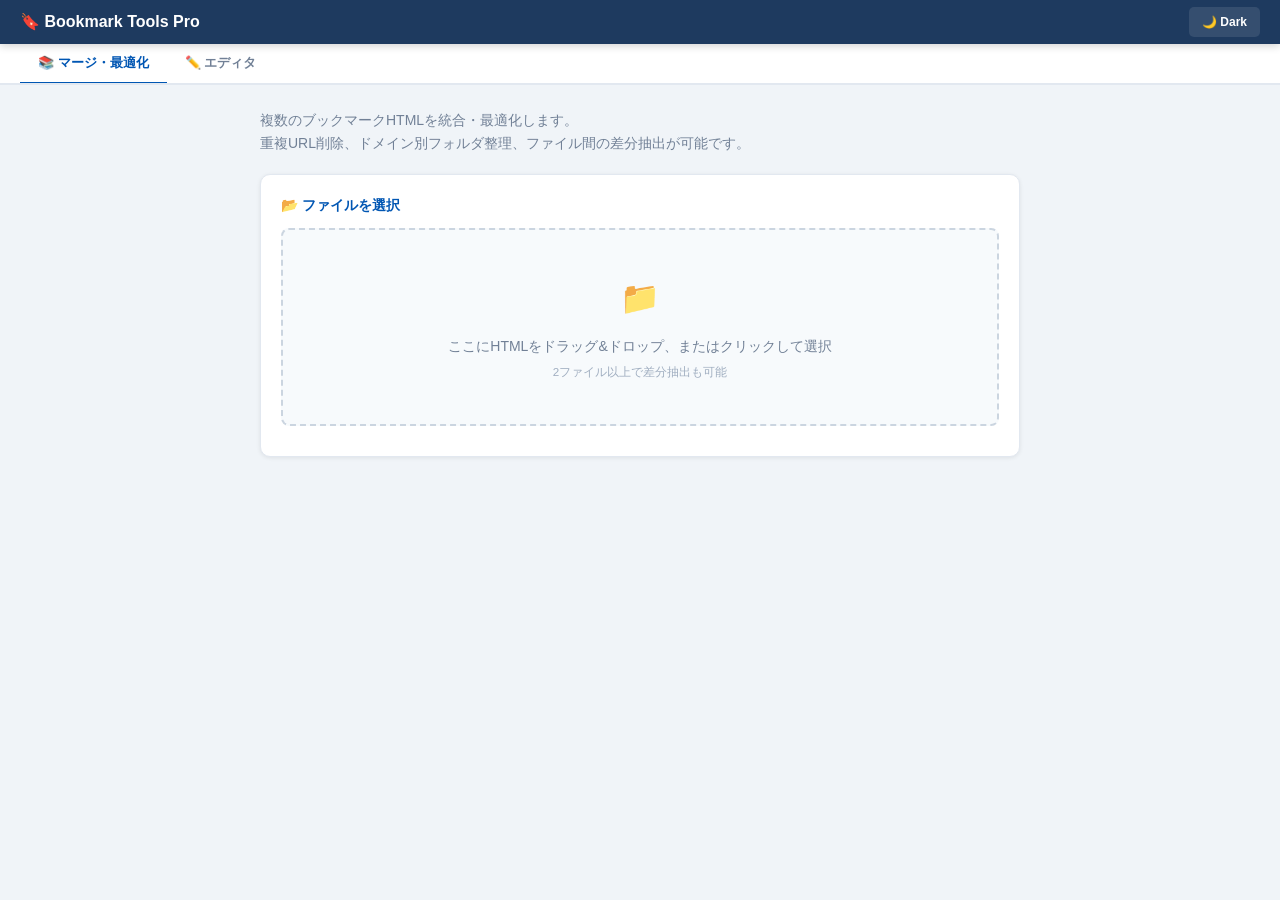
==== commit c159788d: "good" ====
--- a/index.html
+++ b/index.html
@@ -3,1760 +3,290 @@
 
 <head>
     <meta charset="UTF-8">
-    <meta name="viewport" content="width=device-width,initial-scale=1.0">
+    <meta name="viewport" content="width=device-width, initial-scale=1.0">
+    <meta name="color-scheme" content="light dark">
+    <meta name="referrer" content="no-referrer">
     <title>Bookmark Tools Pro</title>
-    <style>
-        *,
-        *::before,
-        *::after {
-            box-sizing: border-box;
-            margin: 0;
-            padding: 0
-        }
-
-        html,
-        body {
-            height: 100%;
-            overflow: hidden
-        }
-
-        body {
-            font-family: -apple-system, BlinkMacSystemFont, "Segoe UI", Roboto, sans-serif;
-            background: var(--bg);
-            color: var(--fg);
-            display: flex;
-            flex-direction: column;
-            font-size: 14px;
-            transition: background .2s, color .2s
-        }
-
-        :root {
-            --bg: #f0f4f8;
-            --fg: #2d3748;
-            --panel: #fff;
-            --border: #e2e8f0;
-            --border-hover: #cbd5e0;
-            --muted: #718096;
-            --muted2: #a0aec0;
-            --accent: #0056b3;
-            --accent-bg: #ebf8ff;
-            --accent-br: #bee3f8;
-            --header: #1e3a5f;
-            --hover: #f7fafc;
-            --sel-bg: #eff6ff;
-            --sel-br: #bfdbfe;
-            --danger: #c53030;
-            --danger-bg: #fed7d7;
-            --warn: #f59e0b;
-            --tag-bg: #e0e7ff;
-            --tag-fg: #3730a3;
-            --code-bg: #1a202c;
-            --code-fg: #a0ffb0;
-            --shadow: rgba(0, 0, 0, .08);
-            --shadow-lg: rgba(0, 0, 0, .18);
-        }
-
-        body.dark {
-            --bg: #0f172a;
-            --fg: #e2e8f0;
-            --panel: #1e293b;
-            --border: #334155;
-            --border-hover: #475569;
-            --muted: #94a3b8;
-            --muted2: #64748b;
-            --accent: #60a5fa;
-            --accent-bg: #1e3a5f;
-            --accent-br: #3b82f6;
-            --header: #0c1a2e;
-            --hover: #293548;
-            --sel-bg: #1e3a5f;
-            --sel-br: #3b82f6;
-            --danger: #f87171;
-            --danger-bg: #450a0a;
-            --tag-bg: #3730a3;
-            --tag-fg: #c7d2fe;
-        }
-
-        header {
-            background: var(--header);
-            color: #fff;
-            padding: 0 20px;
-            height: 44px;
-            display: flex;
-            align-items: center;
-            flex-shrink: 0;
-            box-shadow: 0 2px 8px var(--shadow-lg);
-            gap: 14px
-        }
-
-        header h1 {
-            font-size: 16px;
-            font-weight: 700
-        }
-
-        .hdr-btn {
-            margin-left: auto;
-            background: rgba(255, 255, 255, .1);
-            border: none;
-            color: #fff;
-            padding: 5px 12px;
-            border-radius: 5px;
-            cursor: pointer;
-            font-size: 12px;
-            font-weight: 600;
-            transition: .12s
-        }
-
-        .hdr-btn:hover {
-            background: rgba(255, 255, 255, .2)
-        }
-
-        #tab-bar {
-            background: var(--panel);
-            border-bottom: 2px solid var(--border);
-            display: flex;
-            padding: 0 20px;
-            flex-shrink: 0
-        }
-
-        .tab-btn {
-            padding: 9px 18px;
-            cursor: pointer;
-            border: none;
-            background: none;
-            font-weight: 700;
-            font-size: 13px;
-            color: var(--muted);
-            border-bottom: 3px solid transparent;
-            margin-bottom: -2px;
-            transition: .12s
-        }
-
-        .tab-btn:hover {
-            color: var(--fg);
-            background: var(--hover)
-        }
-
-        .tab-btn.active {
-            color: var(--accent);
-            border-bottom-color: var(--accent)
-        }
-
-        .tab-content {
-            display: none;
-            flex: 1;
-            min-height: 0
-        }
-
-        .tab-content.active {
-            display: flex;
-            flex-direction: column
-        }
-
-        #tab-merger.active {
-            overflow-y: auto
-        }
-
-        /* Merger */
-        #merger-view {
-            max-width: 800px;
-            width: 100%;
-            margin: 0 auto;
-            padding: 24px 20px
-        }
-
-        .desc {
-            color: var(--muted);
-            margin-bottom: 18px;
-            font-size: 14px;
-            line-height: 1.7
-        }
-
-        .card {
-            background: var(--panel);
-            border-radius: 10px;
-            box-shadow: 0 1px 4px var(--shadow);
-            padding: 20px;
-            margin-bottom: 16px;
-            border: 1px solid var(--border)
-        }
-
-        .card h2 {
-            font-size: 14px;
-            font-weight: 700;
-            color: var(--accent);
-            margin: 0 0 12px
-        }
-
-        .drop-zone {
-            border: 2px dashed var(--border-hover);
-            padding: 40px 20px;
-            text-align: center;
-            background: var(--hover);
-            cursor: pointer;
-            border-radius: 8px;
-            transition: .2s;
-            color: var(--muted);
-            font-size: 14px;
-            line-height: 1.8
-        }
-
-        .drop-zone:hover,
-        .drop-zone.dragover {
-            border-color: var(--accent);
-            background: var(--accent-bg);
-            color: var(--accent)
-        }
-
-        .dz-icon {
-            font-size: 32px;
-            display: block;
-            margin-bottom: 6px
-        }
-
-        input[type=file] {
-            display: none
-        }
-
-        .stats-grid {
-            display: grid;
-            grid-template-columns: repeat(3, 1fr);
-            gap: 10px;
-            margin-bottom: 12px
-        }
-
-        .stat-box {
-            background: var(--hover);
-            border-radius: 8px;
-            padding: 12px;
-            text-align: center;
-            border: 1px solid var(--border)
-        }
-
-        .stat-box .num {
-            font-size: 22px;
-            font-weight: 700;
-            color: var(--accent);
-            display: block
-        }
-
-        .stat-box .lbl {
-            font-size: 11px;
-            color: var(--muted);
-            margin-top: 2px
-        }
-
-        .btn-group {
-            display: flex;
-            gap: 10px;
-            flex-wrap: wrap
-        }
-
-        .dl-btn {
-            flex: 1;
-            padding: 12px 14px;
-            font-size: 13px;
-            border-radius: 8px;
-            cursor: pointer;
-            border: none;
-            font-weight: 700;
-            color: #fff;
-            transition: .15s;
-            min-width: 120px
-        }
-
-        .dl-btn:hover:not(:disabled) {
-            opacity: .87;
-            transform: translateY(-1px)
-        }
-
-        .dl-btn:disabled {
-            background: var(--border-hover) !important;
-            cursor: not-allowed;
-            transform: none
-        }
-
-        .btn-blue {
-            background: #0d6efd
-        }
-
-        .btn-green {
-            background: #198754
-        }
-
-        .file-chips {
-            display: flex;
-            flex-wrap: wrap;
-            gap: 6px;
-            margin-top: 10px
-        }
-
-        .file-chip {
-            background: var(--accent-bg);
-            color: var(--accent);
-            border-radius: 12px;
-            padding: 3px 10px;
-            font-size: 11px;
-            font-weight: 600
-        }
-
-        .log-box {
-            background: var(--code-bg);
-            color: var(--code-fg);
-            font-family: monospace;
-            font-size: 11px;
-            padding: 12px;
-            border-radius: 8px;
-            min-height: 50px;
-            white-space: pre-wrap;
-            line-height: 1.6;
-            margin-top: 12px;
-            display: none
-        }
-
-        .log-box.show {
-            display: block
-        }
-
-        /* Editor */
-        #editor-view {
-            flex: 1;
-            display: flex;
-            flex-direction: column;
-            overflow: hidden;
-            min-height: 0
-        }
-
-        #ed-main-toolbar {
-            background: var(--panel);
-            border-bottom: 1px solid var(--border);
-            padding: 5px 12px;
-            display: flex;
-            align-items: center;
-            gap: 4px;
-            flex-shrink: 0;
-            flex-wrap: wrap
-        }
-
-        .tb-group {
-            display: flex;
-            gap: 2px;
-            align-items: center
-        }
-
-        .tb-sep {
-            width: 1px;
-            height: 22px;
-            background: var(--border);
-            margin: 0 4px;
-            flex-shrink: 0
-        }
-
-        .tb-spacer {
-            flex: 1
-        }
-
-        .tb-btn {
-            padding: 5px 10px;
-            border: 1px solid transparent;
-            border-radius: 5px;
-            cursor: pointer;
-            font-size: 12px;
-            font-weight: 600;
-            color: var(--fg);
-            background: none;
-            transition: .12s;
-            white-space: nowrap;
-            display: flex;
-            align-items: center;
-            gap: 4px
-        }
-
-        .tb-btn:hover:not(:disabled) {
-            background: var(--hover);
-            border-color: var(--border)
-        }
-
-        .tb-btn:disabled {
-            opacity: .35;
-            cursor: not-allowed
-        }
-
-        .tb-btn.tb-primary {
-            background: var(--accent-bg);
-            color: var(--accent);
-            border-color: var(--accent-br)
-        }
-
-        .tb-btn.tb-primary:hover:not(:disabled) {
-            background: var(--accent-br)
-        }
-
-        .tb-btn.tb-danger:hover:not(:disabled) {
-            background: var(--danger-bg);
-            color: var(--danger);
-            border-color: var(--danger)
-        }
-
-        .tb-btn.active {
-            background: var(--accent-bg);
-            color: var(--accent);
-            border-color: var(--accent-br)
-        }
-
-        .tb-sel-group {
-            display: flex;
-            gap: 2px;
-            transition: opacity .15s
-        }
-
-        .tb-sel-group.disabled {
-            opacity: .3;
-            pointer-events: none
-        }
-
-        #ed-content-tabs {
-            display: flex;
-            align-items: flex-end;
-            gap: 2px;
-            background: var(--bg);
-            padding: 3px 8px 0;
-            border-bottom: 1px solid var(--border);
-            overflow-x: auto;
-            flex-shrink: 0;
-            scrollbar-width: thin;
-            min-height: 32px
-        }
-
-        #ed-content-tabs::-webkit-scrollbar {
-            height: 3px
-        }
-
-        .ed-ctab {
-            display: flex;
-            align-items: center;
-            gap: 5px;
-            padding: 4px 10px 5px;
-            border: 1px solid transparent;
-            border-radius: 5px 5px 0 0;
-            cursor: pointer;
-            font-size: 11px;
-            font-weight: 600;
-            color: var(--muted);
-            background: var(--border);
-            white-space: nowrap;
-            max-width: 160px;
-            border-bottom: none;
-            transition: .1s;
-            flex-shrink: 0
-        }
-
-        .ed-ctab:hover {
-            background: var(--panel);
-            color: var(--fg)
-        }
-
-        .ed-ctab.active {
-            background: var(--panel);
-            color: var(--accent);
-            border-color: var(--border);
-            border-bottom-color: var(--panel);
-            margin-bottom: -1px;
-            z-index: 1
-        }
-
-        .ed-ctab.pinned::before {
-            content: '📌';
-            font-size: 9px;
-            margin-right: 2px
-        }
-
-        .ed-ctab-lbl {
-            overflow: hidden;
-            text-overflow: ellipsis;
-            max-width: 120px
-        }
-
-        .ed-ctab-x {
-            width: 14px;
-            height: 14px;
-            border-radius: 50%;
-            display: flex;
-            align-items: center;
-            justify-content: center;
-            font-size: 10px;
-            color: var(--muted2);
-            flex-shrink: 0
-        }
-
-        .ed-ctab-x:hover {
-            background: var(--danger-bg);
-            color: var(--danger)
-        }
-
-        .ed-ctab-add {
-            padding: 3px 8px;
-            border: 1px dashed var(--border-hover);
-            border-radius: 5px;
-            cursor: pointer;
-            font-size: 13px;
-            color: var(--muted2);
-            background: none;
-            transition: .12s;
-            align-self: center
-        }
-
-        .ed-ctab-add:hover {
-            border-color: var(--accent);
-            color: var(--accent);
-            background: var(--accent-bg)
-        }
-
-        #ed-filter-bar {
-            background: var(--panel);
-            border-bottom: 1px solid var(--border);
-            padding: 5px 12px;
-            display: flex;
-            align-items: center;
-            gap: 6px;
-            flex-shrink: 0;
-            overflow-x: auto
-        }
-
-        #ed-breadcrumb {
-            font-size: 12px;
-            color: var(--fg);
-            overflow: hidden;
-            text-overflow: ellipsis;
-            white-space: nowrap;
-            flex: 1;
-            min-width: 60px
-        }
-
-        .bc-item {
-            cursor: pointer;
-            color: var(--accent)
-        }
-
-        .bc-item:hover {
-            text-decoration: underline
-        }
-
-        .bc-sep {
-            color: var(--border-hover);
-            margin: 0 3px
-        }
-
-        .bc-cur {
-            color: var(--fg);
-            font-weight: 600
-        }
-
-        .filter-sel {
-            padding: 3px 7px;
-            border: 1px solid var(--border);
-            border-radius: 5px;
-            font-size: 11px;
-            font-weight: 600;
-            color: var(--fg);
-            background: var(--panel);
-            cursor: pointer;
-            transition: .12s
-        }
-
-        .filter-sel:hover {
-            border-color: var(--accent);
-            color: var(--accent)
-        }
-
-        .bar-sep {
-            width: 1px;
-            height: 18px;
-            background: var(--border);
-            flex-shrink: 0
-        }
-
-        .bar-btn {
-            padding: 3px 7px;
-            border: 1px solid var(--border);
-            border-radius: 4px;
-            cursor: pointer;
-            font-size: 11px;
-            color: var(--muted);
-            background: var(--panel);
-            transition: .12s;
-            flex-shrink: 0
-        }
-
-        .bar-btn:hover {
-            background: var(--hover);
-            color: var(--fg)
-        }
-
-        .bar-btn.on {
-            background: var(--accent-bg);
-            color: var(--accent);
-            border-color: var(--accent-br)
-        }
-
-        #ed-search-bar {
-            padding: 5px 12px;
-            border-bottom: 1px solid var(--border);
-            background: var(--panel);
-            display: none;
-            flex-shrink: 0
-        }
-
-        #ed-search-bar.show {
-            display: flex;
-            gap: 6px;
-            align-items: center
-        }
-
-        #ed-search-input {
-            flex: 1;
-            border: 1px solid var(--border-hover);
-            border-radius: 5px;
-            padding: 5px 9px;
-            font-size: 12px;
-            outline: none;
-            background: var(--panel);
-            color: var(--fg)
-        }
-
-        #ed-search-input:focus {
-            border-color: var(--accent)
-        }
-
-        .scope-grp {
-            display: flex;
-            border: 1px solid var(--border-hover);
-            border-radius: 5px;
-            overflow: hidden;
-            flex-shrink: 0
-        }
-
-        .scope-btn {
-            padding: 3px 9px;
-            border: none;
-            background: var(--panel);
-            font-size: 11px;
-            font-weight: 700;
-            color: var(--muted);
-            cursor: pointer;
-            transition: .12s
-        }
-
-        .scope-btn.on {
-            background: var(--accent);
-            color: #fff
-        }
-
-        #ed-layout {
-            flex: 1;
-            display: flex;
-            overflow: hidden;
-            min-height: 0
-        }
-
-        #ed-tree-panel {
-            width: 220px;
-            min-width: 0;
-            background: var(--panel);
-            border-right: 1px solid var(--border);
-            display: flex;
-            flex-direction: column;
-            overflow: hidden;
-            flex-shrink: 0;
-            transition: width .18s
-        }
-
-        #ed-tree-panel.collapsed {
-            width: 0 !important;
-            overflow: hidden
-        }
-
-        .ed-divider {
-            width: 5px;
-            cursor: col-resize;
-            flex-shrink: 0;
-            background: transparent;
-            position: relative;
-            z-index: 5
-        }
-
-        .ed-divider::after {
-            content: '';
-            position: absolute;
-            inset: 0 1px;
-            background: var(--border);
-            transition: background .15s
-        }
-
-        .ed-divider:hover::after,
-        .ed-divider.dragging::after {
-            background: var(--accent)
-        }
-
-        #ed-tree-panel.collapsed+.ed-divider {
-            display: none
-        }
-
-        #ed-preview-panel.collapsed {
-            display: none
-        }
-
-        #ed-preview-panel.collapsed+.ed-divider {
-            display: none
-        }
-
-        #ed-tree-header {
-            padding: 7px 10px;
-            font-size: 11px;
-            font-weight: 700;
-            color: var(--muted);
-            text-transform: uppercase;
-            letter-spacing: .06em;
-            border-bottom: 1px solid var(--border);
-            display: flex;
-            align-items: center;
-            justify-content: space-between;
-            flex-shrink: 0;
-            gap: 4px
-        }
-
-        .tree-hdr-btns {
-            display: flex;
-            gap: 2px
-        }
-
-        .tree-sm-btn {
-            background: none;
-            border: 1px solid var(--border);
-            border-radius: 3px;
-            cursor: pointer;
-            font-size: 10px;
-            color: var(--muted2);
-            padding: 1px 5px;
-            transition: .12s
-        }
-
-        .tree-sm-btn:hover {
-            background: var(--hover);
-            color: var(--fg)
-        }
-
-        #ed-tree-scroll {
-            flex: 1;
-            overflow-y: auto;
-            padding: 4px 0
-        }
-
-        .tree-empty {
-            padding: 16px;
-            text-align: center;
-            color: var(--muted2);
-            font-size: 12px;
-            line-height: 1.6
-        }
-
-        .tn {
-            display: flex;
-            align-items: center;
-            gap: 3px;
-            padding: 0;
-            cursor: pointer;
-            border-radius: 5px;
-            margin: 1px 4px;
-            transition: background .08s;
-            user-select: none;
-            min-height: 0
-        }
-
-        .tn:hover {
-            background: var(--hover)
-        }
-
-        .tn.selected {
-            background: var(--accent-bg);
-            color: var(--accent)
-        }
-
-        .tn.selected .tn-lbl {
-            font-weight: 600
-        }
-
-        .tn-ind {
-            flex-shrink: 0
-        }
-
-        .tn-tog {
-            width: 18px;
-            height: 26px;
-            flex-shrink: 0;
-            display: flex;
-            align-items: center;
-            justify-content: center;
-            font-size: 8px;
-            color: var(--muted2);
-            border-radius: 3px
-        }
-
-        .tn-tog:hover {
-            background: var(--border);
-            color: var(--fg)
-        }
-
-        .tn-tog-ph {
-            width: 18px;
-            flex-shrink: 0
-        }
-
-        .tn-body {
-            flex: 1;
-            display: flex;
-            align-items: center;
-            gap: 5px;
-            padding: 4px 8px 4px 0;
-            min-width: 0
-        }
-
-        .tn-ico {
-            font-size: 13px;
-            flex-shrink: 0
-        }
-
-        .tn-lbl {
-            flex: 1;
-            overflow: hidden;
-            text-overflow: ellipsis;
-            white-space: nowrap;
-            font-size: 12px
-        }
-
-        .tn-cnt {
-            font-size: 10px;
-            color: var(--muted2);
-            background: var(--hover);
-            padding: 1px 5px;
-            border-radius: 10px;
-            flex-shrink: 0
-        }
-
-        .tn.selected .tn-cnt {
-            background: var(--accent-br);
-            color: var(--accent)
-        }
-
-        #ed-content-panel {
-            flex: 1;
-            display: flex;
-            flex-direction: column;
-            overflow: hidden;
-            min-width: 0
-        }
-
-        #ed-content-list {
-            flex: 1;
-            overflow-y: auto;
-            padding: 8px 10px;
-            display: flex;
-            flex-direction: column;
-            gap: 3px
-        }
-
-        .ci {
-            background: var(--panel);
-            border: 1px solid var(--border);
-            border-radius: 7px;
-            display: flex;
-            align-items: stretch;
-            transition: box-shadow .12s, border-color .12s, background .1s;
-            position: relative
-        }
-
-        .ci:hover {
-            box-shadow: 0 2px 8px var(--shadow);
-            border-color: var(--border-hover)
-        }
-
-        .ci.selected {
-            background: var(--sel-bg);
-            border-color: var(--sel-br)
-        }
-
-        .ci.active {
-            outline: 2px solid var(--accent);
-            outline-offset: -2px
-        }
-
-        .ci.dnd-before {
-            border-top: 3px solid var(--accent) !important
-        }
-
-        .ci.dnd-after {
-            border-bottom: 3px solid var(--accent) !important
-        }
-
-        .ci.dnd-into {
-            background: var(--accent-bg) !important;
-            border-color: var(--accent) !important
-        }
-
-        .ci.dup-url::after {
-            content: '重複';
-            position: absolute;
-            top: 2px;
-            right: 6px;
-            font-size: 9px;
-            background: var(--warn);
-            color: #fff;
-            padding: 1px 5px;
-            border-radius: 8px;
-            font-weight: 700
-        }
-
-        .tn.dnd-into {
-            background: var(--accent-bg) !important
-        }
-
-        .ci-chk-col {
-            display: flex;
-            align-items: center;
-            padding: 0 4px 0 10px;
-            flex-shrink: 0
-        }
-
-        .ci-chk {
-            width: 14px;
-            height: 14px;
-            cursor: pointer;
-            accent-color: var(--accent);
-            opacity: 0;
-            transition: opacity .12s
-        }
-
-        .ci:hover .ci-chk,
-        .ci.selected .ci-chk,
-        .has-sel .ci-chk {
-            opacity: 1
-        }
-
-        .ci-nav,
-        .ci-sel {
-            display: flex;
-            align-items: center;
-            gap: 8px;
-            flex: 1;
-            min-width: 0;
-            padding: 7px 6px 7px 0
-        }
-
-        .ci-nav {
-            cursor: pointer
-        }
-
-        .ci-nav:hover .ci-nav-hint {
-            opacity: 1
-        }
-
-        .ci-nav-hint {
-            font-size: 10px;
-            color: var(--muted2);
-            opacity: 0;
-            transition: opacity .12s;
-            white-space: nowrap
-        }
-
-        .ci-ico {
-            font-size: 16px;
-            flex-shrink: 0;
-            display: flex;
-            align-items: center;
-            justify-content: center;
-            width: 20px;
-            height: 20px
-        }
-
-        .ci-ico img {
-            width: 16px;
-            height: 16px;
-            border-radius: 2px
-        }
-
-        .ci-info {
-            flex: 1;
-            overflow: hidden;
-            min-width: 0
-        }
-
-        .ci-ttl {
-            font-size: 13px;
-            font-weight: 500;
-            color: var(--fg);
-            overflow: hidden;
-            text-overflow: ellipsis;
-            white-space: nowrap;
-            line-height: 1.4
-        }
-
-        .ci-meta-row {
-            display: flex;
-            align-items: center;
-            gap: 4px;
-            margin-top: 1px;
-            flex-wrap: wrap
-        }
-
-        .ci-url {
-            font-size: 11px;
-            color: var(--muted2);
-            overflow: hidden;
-            text-overflow: ellipsis;
-            white-space: nowrap;
-            flex: 1;
-            min-width: 0
-        }
-
-        .ci-url a {
-            color: inherit;
-            text-decoration: none
-        }
-
-        .ci-url a:hover {
-            color: var(--accent);
-            text-decoration: underline
-        }
-
-        .ci-sub {
-            font-size: 11px;
-            color: var(--muted2)
-        }
-
-        .tag-bd {
-            display: inline-flex;
-            align-items: center;
-            padding: 1px 6px;
-            border-radius: 9px;
-            background: var(--tag-bg);
-            color: var(--tag-fg);
-            font-size: 10px;
-            font-weight: 600;
-            white-space: nowrap;
-            max-width: 80px;
-            overflow: hidden;
-            text-overflow: ellipsis
-        }
-
-        .star-bd {
-            font-size: 11px;
-            letter-spacing: -1px;
-            color: var(--warn);
-            white-space: nowrap
-        }
-
-        .ci-path {
-            font-size: 10px;
-            color: var(--muted2);
-            overflow: hidden;
-            text-overflow: ellipsis;
-            white-space: nowrap;
-            margin-top: 1px
-        }
-
-        .ci-acts {
-            display: flex;
-            align-items: center;
-            gap: 1px;
-            padding: 0 6px 0 2px;
-            flex-shrink: 0;
-            opacity: 0;
-            transition: opacity .12s
-        }
-
-        .ci:hover .ci-acts,
-        .ci.selected .ci-acts {
-            opacity: 1
-        }
-
-        .ia-btn {
-            width: 26px;
-            height: 26px;
-            border: none;
-            background: transparent;
-            border-radius: 4px;
-            cursor: pointer;
-            font-size: 12px;
-            display: flex;
-            align-items: center;
-            justify-content: center;
-            transition: background .1s;
-            color: var(--muted)
-        }
-
-        .ia-btn:hover {
-            background: var(--hover);
-            color: var(--fg)
-        }
-
-        .ia-btn:disabled {
-            opacity: .3;
-            cursor: default
-        }
-
-        .ia-del:hover {
-            background: var(--danger-bg);
-            color: var(--danger)
-        }
-
-        .ed-empty {
-            display: flex;
-            flex-direction: column;
-            align-items: center;
-            justify-content: center;
-            flex: 1;
-            color: var(--muted2);
-            font-size: 14px;
-            text-align: center;
-            gap: 10px;
-            line-height: 1.6;
-            min-height: 120px;
-            padding: 20px
-        }
-
-        .ed-empty .big-ico {
-            font-size: 40px
-        }
-
-        /* Preview */
-        #ed-preview-panel {
-            width: 400px;
-            min-width: 0;
-            background: var(--panel);
-            display: flex;
-            flex-direction: column;
-            overflow: hidden;
-            flex-shrink: 0
-        }
-
-        #ed-preview-header {
-            padding: 6px 10px;
-            font-size: 11px;
-            font-weight: 700;
-            color: var(--muted);
-            text-transform: uppercase;
-            border-bottom: 1px solid var(--border);
-            display: flex;
-            align-items: center;
-            gap: 6px;
-            flex-shrink: 0;
-            background: var(--panel)
-        }
-
-        #ed-preview-title {
-            flex: 1;
-            font-weight: 600;
-            color: var(--fg);
-            text-transform: none;
-            overflow: hidden;
-            text-overflow: ellipsis;
-            white-space: nowrap;
-            font-size: 12px
-        }
-
-        #ed-preview-frame-wrap {
-            flex: 1;
-            position: relative;
-            background: var(--hover);
-            overflow: hidden
-        }
-
-        #ed-preview-iframe {
-            width: 100%;
-            height: 100%;
-            border: none;
-            background: #fff
-        }
-
-        #ed-preview-fallback {
-            position: absolute;
-            inset: 0;
-            display: none;
-            flex-direction: column;
-            align-items: center;
-            justify-content: center;
-            padding: 20px;
-            text-align: center;
-            color: var(--muted);
-            gap: 12px
-        }
-
-        #ed-preview-fallback.show {
-            display: flex
-        }
-
-        #ed-preview-fallback .fb-ico {
-            font-size: 48px
-        }
-
-        #ed-preview-fallback .fb-url {
-            font-size: 11px;
-            color: var(--muted2);
-            word-break: break-all;
-            max-width: 100%
-        }
-
-        #ed-preview-fallback a {
-            color: var(--accent);
-            text-decoration: none;
-            padding: 6px 14px;
-            border: 1px solid var(--accent);
-            border-radius: 5px;
-            font-size: 12px;
-            font-weight: 600
-        }
-
-        #ed-preview-fallback a:hover {
-            background: var(--accent);
-            color: #fff
-        }
-
-        #ed-preview-loading {
-            position: absolute;
-            top: 8px;
-            right: 8px;
-            font-size: 10px;
-            color: var(--muted);
-            background: var(--panel);
-            padding: 2px 8px;
-            border-radius: 10px;
-            display: none
-        }
-
-        #ed-preview-loading.show {
-            display: block
-        }
-
-        #ed-statusbar {
-            background: var(--panel);
-            border-top: 1px solid var(--border);
-            padding: 3px 12px;
-            font-size: 11px;
-            color: var(--muted);
-            display: flex;
-            align-items: center;
-            gap: 10px;
-            flex-shrink: 0;
-            height: 24px
-        }
-
-        #ed-sb-msg {
-            flex: 1;
-            overflow: hidden;
-            text-overflow: ellipsis;
-            white-space: nowrap
-        }
-
-        #ed-sb-counts {
-            color: var(--muted2)
-        }
-
-        .sb-badge {
-            padding: 1px 6px;
-            border-radius: 9px;
-            background: var(--hover);
-            font-size: 10px;
-            font-weight: 600
-        }
-
-        .sb-badge.dirty {
-            background: var(--warn);
-            color: #fff
-        }
-
-        /* Context Menu */
-        .ctx-menu {
-            position: fixed;
-            background: var(--panel);
-            border: 1px solid var(--border);
-            border-radius: 8px;
-            box-shadow: 0 8px 24px var(--shadow-lg);
-            z-index: 1000;
-            min-width: 200px;
-            padding: 4px;
-            animation: ctx-in .08s ease
-        }
-
-        @keyframes ctx-in {
-            from {
-                opacity: 0;
-                transform: scale(.96)
-            }
-
-            to {
-                opacity: 1;
-                transform: none
-            }
-        }
-
-        .ctx-item {
-            padding: 7px 12px;
-            border-radius: 5px;
-            cursor: pointer;
-            font-size: 13px;
-            color: var(--fg);
-            transition: background .08s;
-            display: flex;
-            align-items: center;
-            gap: 8px;
-            white-space: nowrap
-        }
-
-        .ctx-item:hover {
-            background: var(--hover)
-        }
-
-        .ctx-danger:hover {
-            background: var(--danger-bg);
-            color: var(--danger)
-        }
-
-        .ctx-sep {
-            height: 1px;
-            background: var(--border);
-            margin: 3px 0
-        }
-
-        .ctx-shortcut {
-            margin-left: auto;
-            font-size: 10px;
-            color: var(--muted2);
-            padding-left: 12px
-        }
-
-        /* Modal */
-        .modal-ov {
-            display: none;
-            position: fixed;
-            inset: 0;
-            background: rgba(0, 0, 0, .45);
-            z-index: 200;
-            align-items: center;
-            justify-content: center
-        }
-
-        .modal-ov.show {
-            display: flex
-        }
-
-        .modal-box {
-            background: var(--panel);
-            border-radius: 12px;
-            box-shadow: 0 20px 60px var(--shadow-lg);
-            animation: modal-in .12s ease;
-            border: 1px solid var(--border)
-        }
-
-        @keyframes modal-in {
-            from {
-                transform: translateY(-10px) scale(.97);
-                opacity: 0
-            }
-
-            to {
-                transform: none;
-                opacity: 1
-            }
-        }
-
-        #ed-edit-box {
-            padding: 22px;
-            width: 460px;
-            max-width: 95vw
-        }
-
-        #ed-edit-box h3 {
-            font-size: 14px;
-            font-weight: 700;
-            color: var(--accent);
-            margin-bottom: 14px
-        }
-
-        .mf {
-            margin-bottom: 10px
-        }
-
-        .mf label {
-            display: block;
-            font-size: 10px;
-            font-weight: 700;
-            color: var(--muted);
-            text-transform: uppercase;
-            letter-spacing: .05em;
-            margin-bottom: 3px
-        }
-
-        .mf input,
-        .mf textarea {
-            width: 100%;
-            border: 1px solid var(--border-hover);
-            border-radius: 5px;
-            padding: 7px 10px;
-            font-size: 13px;
-            outline: none;
-            transition: border-color .15s;
-            font-family: inherit;
-            background: var(--panel);
-            color: var(--fg)
-        }
-
-        .mf input:focus,
-        .mf textarea:focus {
-            border-color: var(--accent);
-            box-shadow: 0 0 0 3px rgba(0, 86, 179, .1)
-        }
-
-        .star-picker {
-            display: flex;
-            gap: 4px;
-            margin: 4px 0
-        }
-
-        .star-pick {
-            font-size: 22px;
-            cursor: pointer;
-            color: var(--border-hover);
-            background: none;
-            border: none;
-            padding: 0;
-            line-height: 1;
-            transition: color .1s, transform .1s
-        }
-
-        .star-pick.on {
-            color: var(--warn)
-        }
-
-        .star-pick:hover {
-            transform: scale(1.2)
-        }
-
-        .m-acts {
-            display: flex;
-            gap: 8px;
-            justify-content: flex-end;
-            margin-top: 16px
-        }
-
-        .m-acts button {
-            padding: 7px 16px;
-            border-radius: 6px;
-            border: none;
-            cursor: pointer;
-            font-size: 13px;
-            font-weight: 600;
-            transition: .12s
-        }
-
-        .m-save {
-            background: var(--accent);
-            color: #fff
-        }
-
-        .m-save:hover {
-            opacity: .85
-        }
-
-        .m-cancel {
-            background: var(--hover);
-            color: var(--fg)
-        }
-
-        .m-cancel:hover {
-            background: var(--border)
-        }
-
-        #ed-move-box {
-            padding: 18px;
-            width: 340px;
-            max-width: 95vw
-        }
-
-        #ed-move-box h3 {
-            font-size: 13px;
-            font-weight: 700;
-            color: var(--accent);
-            margin-bottom: 8px
-        }
-
-        #ed-move-list {
-            max-height: 260px;
-            overflow-y: auto;
-            border: 1px solid var(--border);
-            border-radius: 6px
-        }
-
-        .move-item {
-            padding: 8px 12px;
-            cursor: pointer;
-            font-size: 12px;
-            border-bottom: 1px solid var(--border);
-            white-space: nowrap;
-            overflow: hidden;
-            text-overflow: ellipsis;
-            color: var(--fg)
-        }
-
-        .move-item:last-child {
-            border-bottom: none
-        }
-
-        .move-item:hover {
-            background: var(--accent-bg);
-            color: var(--accent)
-        }
-
-        #ed-move-cancel {
-            width: 100%;
-            margin-top: 8px;
-            padding: 7px;
-            border: 1px solid var(--border-hover);
-            background: var(--panel);
-            border-radius: 5px;
-            cursor: pointer;
-            font-size: 12px;
-            font-weight: 600;
-            color: var(--fg)
-        }
-
-        #ed-move-cancel:hover {
-            background: var(--hover)
-        }
-
-        #ed-keys-box {
-            padding: 22px;
-            width: 520px;
-            max-width: 95vw;
-            max-height: 80vh;
-            overflow-y: auto
-        }
-
-        #ed-keys-box h3 {
-            font-size: 14px;
-            font-weight: 700;
-            color: var(--accent);
-            margin-bottom: 14px
-        }
-
-        .keys-section {
-            margin-bottom: 12px
-        }
-
-        .keys-section h4 {
-            font-size: 11px;
-            font-weight: 700;
-            color: var(--muted);
-            text-transform: uppercase;
-            letter-spacing: .05em;
-            margin-bottom: 6px;
-            padding-bottom: 4px;
-            border-bottom: 1px solid var(--border)
-        }
-
-        .key-row {
-            display: flex;
-            justify-content: space-between;
-            align-items: center;
-            padding: 4px 0;
-            font-size: 12px
-        }
-
-        .key-row .keys {
-            display: flex;
-            gap: 3px
-        }
-
-        kbd {
-            background: var(--hover);
-            border: 1px solid var(--border-hover);
-            border-radius: 4px;
-            padding: 2px 6px;
-            font-size: 11px;
-            font-family: monospace;
-            color: var(--fg);
-            box-shadow: 0 1px 0 var(--border-hover)
-        }
-
-        .key-desc {
-            color: var(--fg)
-        }
-
-        /* Toast */
-        #toast {
-            position: fixed;
-            bottom: 32px;
-            left: 50%;
-            transform: translateX(-50%) translateY(20px);
-            background: var(--header);
-            color: #fff;
-            padding: 10px 20px;
-            border-radius: 8px;
-            font-size: 13px;
-            font-weight: 600;
-            box-shadow: 0 8px 24px var(--shadow-lg);
-            opacity: 0;
-            transition: opacity .2s, transform .2s;
-            z-index: 2000;
-            pointer-events: none
-        }
-
-        #toast.show {
-            opacity: 1;
-            transform: translateX(-50%) translateY(0)
-        }
-
-        #toast.err {
-            background: var(--danger)
-        }
-
-        #toast.ok {
-            background: #198754
-        }
-
-        ::-webkit-scrollbar {
-            width: 6px;
-            height: 6px
-        }
-
-        ::-webkit-scrollbar-track {
-            background: transparent
-        }
-
-        ::-webkit-scrollbar-thumb {
-            background: var(--border-hover);
-            border-radius: 3px
-        }
-
-        ::-webkit-scrollbar-thumb:hover {
-            background: var(--muted)
-        }
-    </style>
+
+    <link rel="stylesheet" href="./style.css">
 </head>
 
 <body>
-    <header>
+    <!-- =========================================================
+         HEADER
+    ========================================================== -->
+    <header id="app-header">
         <h1>🔖 Bookmark Tools Pro</h1>
-        <button class="hdr-btn" id="theme-toggle" title="テーマ切替">🌙 Dark</button>
+
+        <button type="button" class="hdr-btn" id="theme-toggle" title="テーマ切替" aria-label="テーマを切り替える">
+            🌙 Dark
+        </button>
     </header>
-    <div id="tab-bar">
-        <button class="tab-btn active" data-tab="merger">📚 マージ・最適化</button>
-        <button class="tab-btn" data-tab="editor">✏️ エディタ</button>
-    </div>
-
-    <!-- MERGER -->
-    <div id="tab-merger" class="tab-content active">
+
+    <!-- =========================================================
+         MAIN TAB BAR
+    ========================================================== -->
+    <nav id="tab-bar" aria-label="メイン機能">
+        <button type="button" class="tab-btn active" data-tab="merger" aria-controls="tab-merger">
+            📚 マージ・最適化
+        </button>
+
+        <button type="button" class="tab-btn" data-tab="editor" aria-controls="tab-editor">
+            ✏️ エディタ
+        </button>
+    </nav>
+
+    <!-- =========================================================
+         MERGER
+    ========================================================== -->
+    <main id="tab-merger" class="tab-content active">
         <div id="merger-view">
-            <p class="desc">複数のブックマークHTMLを統合・最適化します。<br>重複URL削除、ドメイン別フォルダ整理、ファイル間の差分抽出が可能です。</p>
-            <div class="card">
-                <h2>📂 ファイルを選択</h2>
-                <div class="drop-zone" id="m-drop"><span
-                        class="dz-icon">📁</span>ここにHTMLをドラッグ&amp;ドロップ、またはクリックして選択<br><small>（2ファイル以上で差分抽出も可能）</small>
-                </div>
-                <input type="file" id="m-file-input" multiple accept=".html,.htm">
-                <div class="file-chips" id="m-chips"></div>
-            </div>
-            <div class="card" id="m-result" style="display:none;">
-                <h2>📊 解析結果</h2>
+            <p class="desc">
+                複数のブックマークHTMLを統合・最適化します。<br>
+                重複URL削除、ドメイン別フォルダ整理、ファイル間の差分抽出が可能です。
+            </p>
+
+            <section class="card" aria-labelledby="merger-file-title">
+                <h2 id="merger-file-title">📂 ファイルを選択</h2>
+
+                <div class="drop-zone" id="m-drop" role="button" tabindex="0" aria-label="ブックマークHTMLファイルを選択">
+                    <span class="dz-icon" aria-hidden="true">📁</span>
+
+                    <span>
+                        ここにHTMLをドラッグ&amp;ドロップ、またはクリックして選択
+                    </span>
+
+                    <br>
+
+                    <small>
+                        2ファイル以上で差分抽出も可能
+                    </small>
+                </div>
+
+                <input type="file" id="m-file-input" multiple accept=".html,.htm,text/html">
+
+                <div class="file-chips" id="m-chips" aria-live="polite"></div>
+            </section>
+
+            <section class="card" id="m-result" style="display:none" aria-labelledby="merger-result-title">
+                <h2 id="merger-result-title">📊 解析結果</h2>
+
                 <div class="stats-grid">
-                    <div class="stat-box"><span class="num" id="m-s-total">0</span><span class="lbl">総リンク数（重複込み）</span>
-                    </div>
-                    <div class="stat-box"><span class="num" id="m-s-merged">0</span><span class="lbl">統合後（ユニーク）</span>
-                    </div>
-                    <div class="stat-box"><span class="num" id="m-s-diff">0</span><span class="lbl">差分のみ（非重複）</span>
-                    </div>
-                </div>
+                    <div class="stat-box">
+                        <span class="num" id="m-s-total">0</span>
+                        <span class="lbl">総リンク数（重複込み）</span>
+                    </div>
+
+                    <div class="stat-box">
+                        <span class="num" id="m-s-merged">0</span>
+                        <span class="lbl">統合後（ユニーク）</span>
+                    </div>
+
+                    <div class="stat-box">
+                        <span class="num" id="m-s-diff">0</span>
+                        <span class="lbl">差分のみ（非重複）</span>
+                    </div>
+                </div>
+
                 <div class="btn-group">
-                    <button id="m-dl-merge" class="dl-btn btn-blue" disabled>🔗 すべて統合してDL</button>
-                    <button id="m-dl-diff" class="dl-btn btn-green" disabled>✂️ 差分のみDL</button>
-                    <button id="m-to-editor" class="dl-btn" style="background:#7c3aed" disabled>✏️ エディタで開く</button>
-                </div>
-                <div class="log-box show" id="m-log"></div>
-            </div>
+                    <button type="button" id="m-dl-merge" class="dl-btn btn-blue" disabled>
+                        🔗 すべて統合してDL
+                    </button>
+
+                    <button type="button" id="m-dl-diff" class="dl-btn btn-green" disabled>
+                        ✂️ 差分のみDL
+                    </button>
+
+                    <button type="button" id="m-to-editor" class="dl-btn btn-purple" disabled>
+                        ✏️ エディタで開く
+                    </button>
+                </div>
+
+                <div class="log-box show" id="m-log" role="log" aria-live="polite"></div>
+            </section>
         </div>
-    </div>
-
-    <!-- EDITOR -->
-    <div id="tab-editor" class="tab-content">
+    </main>
+
+    <!-- =========================================================
+         EDITOR
+    ========================================================== -->
+    <main id="tab-editor" class="tab-content">
         <div id="editor-view">
-            <div id="ed-main-toolbar">
+            <!-- =================================================
+                 MAIN TOOLBAR
+            ================================================== -->
+            <div id="ed-main-toolbar" role="toolbar" aria-label="エディタ操作">
                 <div class="tb-group">
-                    <button class="tb-btn" id="tb-import">📂 開く</button>
-                    <button class="tb-btn" id="tb-export" disabled>💾 HTML</button>
-                    <button class="tb-btn" id="tb-export-json" disabled>📋 JSON</button>
-                    <input type="file" id="ed-file-input" accept=".html,.htm,.json">
-                </div>
-                <div class="tb-sep"></div>
+                    <button type="button" class="tb-btn" id="tb-import">
+                        📂 開く
+                    </button>
+
+                    <button type="button" class="tb-btn" id="tb-export" disabled>
+                        💾 HTML
+                    </button>
+
+                    <button type="button" class="tb-btn" id="tb-export-json" disabled>
+                        📋 JSON
+                    </button>
+
+                    <input type="file" id="ed-file-input" accept=".html,.htm,.json,text/html,application/json">
+                </div>
+
+                <div class="tb-sep" aria-hidden="true"></div>
+
                 <div class="tb-group">
-                    <button class="tb-btn" id="tb-undo" disabled title="元に戻す (Ctrl+Z)">↶</button>
-                    <button class="tb-btn" id="tb-redo" disabled title="やり直し (Ctrl+Shift+Z)">↷</button>
-                </div>
-                <div class="tb-sep"></div>
+                    <button type="button" class="tb-btn" id="tb-undo" title="元に戻す (Ctrl+Z)" aria-label="元に戻す" disabled>
+                        ↶
+                    </button>
+
+                    <button type="button" class="tb-btn" id="tb-redo" title="やり直し (Ctrl+Shift+Z)" aria-label="やり直し"
+                        disabled>
+                        ↷
+                    </button>
+                </div>
+
+                <div class="tb-sep" aria-hidden="true"></div>
+
                 <div class="tb-group tb-sel-group disabled" id="tb-sel-group">
-                    <button class="tb-btn" id="tb-edit" title="編集 (F2)">✏️</button>
-                    <button class="tb-btn" id="tb-copy-url" title="URLコピー (Ctrl+C)">📋</button>
-                    <button class="tb-btn" id="tb-move-to">📁 移動</button>
-                    <button class="tb-btn" id="tb-tag-btn">🏷️</button>
-                    <button class="tb-btn" id="tb-rate-btn">⭐</button>
-                    <button class="tb-btn tb-danger" id="tb-delete" title="削除 (Delete)">🗑️</button>
-                </div>
-                <div class="tb-sep"></div>
+                    <button type="button" class="tb-btn" id="tb-edit" title="編集 (F2)">
+                        ✏️
+                    </button>
+
+                    <button type="button" class="tb-btn" id="tb-copy-url" title="URLコピー (Ctrl+C)">
+                        📋
+                    </button>
+
+                    <button type="button" class="tb-btn" id="tb-move-to">
+                        📁 移動
+                    </button>
+
+                    <button type="button" class="tb-btn" id="tb-tag-btn" title="タグ編集">
+                        🏷️
+                    </button>
+
+                    <button type="button" class="tb-btn" id="tb-rate-btn" title="レーティング">
+                        ⭐
+                    </button>
+
+                    <button type="button" class="tb-btn tb-danger" id="tb-delete" title="削除 (Delete)">
+                        🗑️
+                    </button>
+                </div>
+
+                <div class="tb-sep" aria-hidden="true"></div>
+
                 <div class="tb-group">
-                    <button class="tb-btn tb-primary" id="tb-add-link" disabled title="Ctrl+L">＋ リンク</button>
-                    <button class="tb-btn tb-primary" id="tb-add-folder" disabled title="Ctrl+Shift+N">📁＋</button>
-                    <button class="tb-btn" id="tb-add-root">🌳＋</button>
-                </div>
-                <div class="tb-sep"></div>
+                    <button type="button" class="tb-btn tb-primary" id="tb-add-link" title="リンク追加 (Ctrl+L)" disabled>
+                        ＋ リンク
+                    </button>
+
+                    <button type="button" class="tb-btn tb-primary" id="tb-add-folder" title="フォルダ追加 (Ctrl+Shift+N)"
+                        disabled>
+                        📁＋
+                    </button>
+
+                    <button type="button" class="tb-btn" id="tb-add-root" title="ルートフォルダ追加">
+                        🌳＋
+                    </button>
+                </div>
+
+                <div class="tb-sep" aria-hidden="true"></div>
+
                 <div class="tb-group">
-                    <button class="tb-btn" id="tb-dedup" disabled title="重複URLを削除">🔀 重複整理</button>
-                    <button class="tb-btn" id="tb-find-dup" disabled title="重複ハイライト">👁️ 重複表示</button>
-                </div>
+                    <button type="button" class="tb-btn" id="tb-dedup" title="重複URLを整理" disabled>
+                        🔀 重複整理
+                    </button>
+
+                    <button type="button" class="tb-btn" id="tb-find-dup" title="重複URLをハイライト" disabled>
+                        👁️ 重複表示
+                    </button>
+                </div>
+
                 <div class="tb-spacer"></div>
+
                 <div class="tb-group">
-                    <span id="ed-stats" style="font-size:11px;color:var(--muted2);margin-right:4px;"></span>
-                    <button class="tb-btn" id="tb-keys" title="ショートカット (?)">⌨️</button>
-                    <button class="tb-btn" id="tb-collapse" title="ツリー">◀</button>
-                    <button class="tb-btn active" id="tb-preview" title="プレビュー">🖼️</button>
-                </div>
-            </div>
-
-            <div id="ed-content-tabs"></div>
-
+                    <span id="ed-stats" aria-live="polite"></span>
+
+                    <button type="button" class="tb-btn" id="tb-keys" title="ショートカット (?)">
+                        ⌨️
+                    </button>
+
+                    <button type="button" class="tb-btn" id="tb-collapse" title="フォルダツリー表示切替">
+                        ◀
+                    </button>
+
+                    <button type="button" class="tb-btn active" id="tb-preview" title="プレビュー表示切替 (Ctrl+P)">
+                        🖼️
+                    </button>
+                </div>
+            </div>
+
+            <!-- =================================================
+                 EDITOR CONTENT TABS
+            ================================================== -->
+            <div id="ed-content-tabs" role="tablist" aria-label="フォルダタブ"></div>
+
+            <!-- =================================================
+                 EDITOR LAYOUT
+            ================================================== -->
             <div id="ed-layout">
-                <div id="ed-tree-panel">
+                <!-- =============================================
+                     TREE PANEL
+                ============================================== -->
+                <aside id="ed-tree-panel" aria-label="フォルダツリー">
                     <div id="ed-tree-header">
                         <span>📁 フォルダ</span>
+
                         <div class="tree-hdr-btns">
-                            <button class="tree-sm-btn" id="tree-expand-all" title="全展開">⊞</button>
-                            <button class="tree-sm-btn" id="tree-collapse-all" title="全折畳">⊟</button>
-                            <button class="tree-sm-btn" id="tree-add-root">＋</button>
-                        </div>
-                    </div>
+                            <button type="button" class="tree-sm-btn" id="tree-expand-all" title="全展開"
+                                aria-label="すべて展開">
+                                ⊞
+                            </button>
+
+                            <button type="button" class="tree-sm-btn" id="tree-collapse-all" title="全折畳"
+                                aria-label="すべて折りたたむ">
+                                ⊟
+                            </button>
+
+                            <button type="button" class="tree-sm-btn" id="tree-add-root" title="ルートフォルダ追加"
+                                aria-label="ルートフォルダ追加">
+                                ＋
+                            </button>
+                        </div>
+                    </div>
+
                     <div id="ed-tree-scroll">
-                        <div class="tree-empty">ファイルをインポートして<br>開始してください</div>
-                    </div>
-                </div>
-                <div class="ed-divider" id="ed-divider1"></div>
-
-                <div id="ed-content-panel">
+                        <div class="tree-empty">
+                            ファイルをインポートして<br>
+                            開始してください
+                        </div>
+                    </div>
+                </aside>
+
+                <div class="ed-divider" id="ed-divider1" role="separator" aria-orientation="vertical"
+                    aria-label="ツリーパネル幅変更"></div>
+
+                <!-- =============================================
+                     CONTENT PANEL
+                ============================================== -->
+                <section id="ed-content-panel">
+                    <!-- Filter bar -->
                     <div id="ed-filter-bar">
-                        <div id="ed-breadcrumb"><span class="bc-item" onclick="edNavRoot()">🏠 Root</span></div>
-                        <div class="bar-sep"></div>
-                        <select class="filter-sel" id="flt-type" title="種類">
+                        <div id="ed-breadcrumb" aria-label="現在のフォルダ">
+                            <span class="bc-item" data-action="nav-root">
+                                🏠 Root
+                            </span>
+                        </div>
+
+                        <div class="bar-sep" aria-hidden="true"></div>
+
+                        <select class="filter-sel" id="flt-type" title="種類" aria-label="種類で絞り込み">
                             <option value="all">すべて</option>
                             <option value="link">🔗 リンク</option>
                             <option value="folder">📁 フォルダ</option>
                         </select>
-                        <select class="filter-sel" id="flt-rating" title="評価">
+
+                        <select class="filter-sel" id="flt-rating" title="評価" aria-label="レーティングで絞り込み">
                             <option value="0">⭐ すべて</option>
                             <option value="1">⭐ 以上</option>
                             <option value="2">⭐⭐ 以上</option>
@@ -1764,8 +294,18 @@
                             <option value="4">⭐⭐⭐⭐ 以上</option>
                             <option value="5">⭐⭐⭐⭐⭐</option>
                         </select>
-                        <input type="text" id="flt-tag" class="filter-sel" placeholder="🏷️ タグ" style="width:80px;">
-                        <select class="filter-sel" id="flt-sort" title="並び替え">
+
+                        <input type="search" id="flt-tag" class="filter-sel filter-input" placeholder="🏷️ タグ"
+                            aria-label="タグで絞り込み">
+
+                        <input type="search" id="flt-domain" class="filter-sel filter-input filter-domain"
+                            placeholder="🌐 ドメイン" aria-label="ドメインで絞り込み">
+
+                        <button type="button" class="bar-btn" id="flt-tagunset" title="タグ未設定のみ" aria-pressed="false">
+                            🏷️未設定
+                        </button>
+
+                        <select class="filter-sel" id="flt-sort" title="並び替え" aria-label="並び替え">
                             <option value="default">デフォルト順</option>
                             <option value="name">名前 A→Z</option>
                             <option value="name-d">名前 Z→A</option>
@@ -1775,1094 +315,450 @@
                             <option value="date-d">日付 旧→新</option>
                             <option value="url">URL A→Z</option>
                         </select>
-                        <div class="bar-sep"></div>
-                        <button class="bar-btn" id="list-top" title="先頭">⬆</button>
-                        <button class="bar-btn" id="list-bot" title="末尾">⬇</button>
-                        <button class="bar-btn" id="btn-search" title="検索 (Ctrl+F)">🔍</button>
-                    </div>
-
+
+                        <div class="bar-sep" aria-hidden="true"></div>
+
+                        <select class="filter-sel preset-select" id="flt-preset" title="保存済み検索" aria-label="保存済み検索">
+                            <option value="">📁 保存済み</option>
+                        </select>
+
+                        <button type="button" class="bar-btn" id="flt-preset-save" title="現在の検索条件を保存"
+                            aria-label="検索条件を保存">
+                            💾
+                        </button>
+
+                        <div class="bar-sep" aria-hidden="true"></div>
+
+                        <button type="button" class="bar-btn" id="list-top" title="先頭へ移動" aria-label="先頭へ移動">
+                            ⬆
+                        </button>
+
+                        <button type="button" class="bar-btn" id="list-bot" title="末尾へ移動" aria-label="末尾へ移動">
+                            ⬇
+                        </button>
+
+                        <button type="button" class="bar-btn" id="btn-search" title="検索 (Ctrl+F)" aria-label="検索を開く">
+                            🔍
+                        </button>
+                    </div>
+
+                    <!-- Search bar -->
                     <div id="ed-search-bar">
-                        <input type="text" id="ed-search-input" placeholder="タイトル・URL・タグで検索... (正規表現: /pattern/)">
-                        <div class="scope-grp">
-                            <button class="scope-btn on" onclick="edSetScope(true)">全体</button>
-                            <button class="scope-btn" onclick="edSetScope(false)">現在</button>
-                        </div>
-                    </div>
-
-                    <div id="ed-content-list">
-                        <div class="ed-empty"><span class="big-ico">📚</span><span>ファイルを開いて開始<br><small
-                                    style="color:var(--border-hover);">Netscape Bookmark HTML / JSON 対応</small></span>
-                        </div>
-                    </div>
-                </div>
-
-                <div class="ed-divider" id="ed-divider2"></div>
-
-                <div id="ed-preview-panel">
+                        <div class="search-row search-primary-row">
+                            <input type="search" id="ed-search-input" autocomplete="off" spellcheck="false"
+                                placeholder='検索... 例: domain:github.com tag:tutorial rating:>=4 -jquery'
+                                aria-label="ブックマークを検索">
+
+                            <span id="ed-search-count" aria-live="polite"></span>
+
+                            <button type="button" class="bar-btn" id="sch-prev" title="前の一致 (Shift+Enter)"
+                                aria-label="前の検索結果">
+                                ▲
+                            </button>
+
+                            <button type="button" class="bar-btn" id="sch-next" title="次の一致 (Enter)"
+                                aria-label="次の検索結果">
+                                ▼
+                            </button>
+
+                            <div class="scope-grp" aria-label="検索範囲">
+                                <button type="button" class="scope-btn on" data-scope="deep">
+                                    全体
+                                </button>
+
+                                <button type="button" class="scope-btn" data-scope="current">
+                                    現在
+                                </button>
+                            </div>
+
+                            <button type="button" class="bar-btn" id="ed-search-clear" title="検索クリア"
+                                aria-label="検索をクリア">
+                                ✕
+                            </button>
+                        </div>
+
+                        <div class="search-row search-options-row">
+                            <div class="scope-grp" aria-label="検索条件">
+                                <button type="button" class="scope-btn on" id="sch-mode-and">
+                                    AND
+                                </button>
+
+                                <button type="button" class="scope-btn" id="sch-mode-or">
+                                    OR
+                                </button>
+                            </div>
+
+                            <label class="chk-item">
+                                <input type="checkbox" id="sch-title" checked>
+                                タイトル
+                            </label>
+
+                            <label class="chk-item">
+                                <input type="checkbox" id="sch-url" checked>
+                                URL
+                            </label>
+
+                            <label class="chk-item">
+                                <input type="checkbox" id="sch-tags" checked>
+                                タグ
+                            </label>
+
+                            <label class="chk-item" title="大文字・小文字を区別">
+                                <input type="checkbox" id="sch-case">
+                                Aa
+                            </label>
+
+                            <label class="chk-item">
+                                <input type="checkbox" id="sch-word">
+                                完全一致
+                            </label>
+
+                            <label class="chk-item">
+                                <input type="checkbox" id="sch-regex">
+                                .* 正規表現
+                            </label>
+                        </div>
+
+                        <div class="search-help">
+                            <span>例:</span>
+                            <code>domain:github.com</code>
+                            <code>tag:tutorial</code>
+                            <code>rating:&gt;=4</code>
+                            <code>type:link</code>
+                            <code>after:2024-01-01</code>
+                            <code>path:"開発/資料"</code>
+                            <code>is:duplicate</code>
+                            <code>is:untagged</code>
+                            <code>is:invalid</code>
+                            <code>-archive</code>
+                            <code>~javascrpt</code>
+                        </div>
+                    </div>
+
+                    <!-- Content list -->
+                    <div id="ed-content-list" role="list" aria-label="ブックマーク一覧">
+                        <div class="ed-empty">
+                            <span class="big-ico" aria-hidden="true">📚</span>
+
+                            <span>
+                                ファイルを開いて開始<br>
+
+                                <small>
+                                    Netscape Bookmark HTML / JSON 対応
+                                </small>
+                            </span>
+                        </div>
+                    </div>
+                </section>
+
+                <div class="ed-divider" id="ed-divider2" role="separator" aria-orientation="vertical"
+                    aria-label="プレビューパネル幅変更"></div>
+
+                <!-- =============================================
+                     PREVIEW PANEL
+                ============================================== -->
+                <aside id="ed-preview-panel" aria-label="Webプレビュー">
                     <div id="ed-preview-header">
-                        <span>🖼️</span>
+                        <span aria-hidden="true">🖼️</span>
                         <span id="ed-preview-title">プレビュー</span>
-                        <button class="tree-sm-btn" id="preview-open" title="新しいタブで開く" style="display:none">↗</button>
-                        <button class="tree-sm-btn" id="preview-reload" title="再読込" style="display:none">↻</button>
-                    </div>
+
+                        <button type="button" class="tree-sm-btn" id="preview-open" title="新しいタブで開く"
+                            aria-label="新しいタブで開く" style="display:none">
+                            ↗
+                        </button>
+
+                        <button type="button" class="tree-sm-btn" id="preview-reload" title="再読込" aria-label="プレビュー再読込"
+                            style="display:none">
+                            ↻
+                        </button>
+                    </div>
+
                     <div id="ed-preview-frame-wrap">
-                        <iframe id="ed-preview-iframe"
-                            sandbox="allow-scripts allow-same-origin allow-forms allow-popups"
+                        <iframe id="ed-preview-iframe" title="選択したブックマークのプレビュー" sandbox="allow-forms allow-popups"
                             referrerpolicy="no-referrer"></iframe>
-                        <div id="ed-preview-loading">読込中...</div>
+
+                        <div id="ed-preview-loading">
+                            読込中...
+                        </div>
+
                         <div id="ed-preview-fallback">
-                            <div class="fb-ico">🚫</div>
-                            <div style="font-weight:600;">プレビューできません</div>
-                            <div style="font-size:11px;">このサイトはiframeでの表示を許可していません<br>(X-Frame-Options / CSP)</div>
+                            <div class="fb-ico" aria-hidden="true">🚫</div>
+
+                            <div class="fb-title">
+                                プレビューできません
+                            </div>
+
+                            <div class="fb-message">
+                                このサイトはiframeでの表示を許可していない可能性があります。
+                            </div>
+
                             <div class="fb-url" id="fb-url"></div>
-                            <a id="fb-link" href="#" target="_blank" rel="noopener">↗ 新しいタブで開く</a>
-                        </div>
-                    </div>
-                </div>
-            </div>
-
+
+                            <a id="fb-link" href="#" target="_blank" rel="noopener noreferrer">
+                                ↗ 新しいタブで開く
+                            </a>
+                        </div>
+                    </div>
+                </aside>
+            </div>
+
+            <!-- =================================================
+                 STATUS BAR
+            ================================================== -->
             <div id="ed-statusbar">
-                <span id="ed-sb-msg">準備完了</span>
-                <span class="sb-badge" id="sb-autosave" style="display:none">自動保存</span>
-                <span class="sb-badge dirty" id="sb-dirty" style="display:none">未保存</span>
+                <span id="ed-sb-msg" aria-live="polite">
+                    準備完了
+                </span>
+
+                <span class="sb-badge" id="sb-autosave" style="display:none">
+                    自動保存
+                </span>
+
+                <span class="sb-badge dirty" id="sb-dirty" style="display:none">
+                    未保存
+                </span>
+
                 <span id="ed-sb-counts"></span>
+            </div>
+        </div>
+    </main>
+
+    <!-- =========================================================
+         EDIT MODAL
+    ========================================================== -->
+    <div class="modal-ov" id="ed-modal" role="dialog" aria-modal="true" aria-labelledby="ed-modal-title">
+        <div class="modal-box" id="ed-edit-box">
+            <h3 id="ed-modal-title">編集</h3>
+
+            <div class="mf">
+                <label for="ed-m-name">タイトル</label>
+                <input type="text" id="ed-m-name" maxlength="4000" autocomplete="off">
+            </div>
+
+            <div class="mf" id="ed-m-url-f">
+                <label for="ed-m-url">URL</label>
+                <input type="url" id="ed-m-url" maxlength="20000" placeholder="https://..." autocomplete="off">
+            </div>
+
+            <div class="mf">
+                <label for="ed-m-tags">
+                    タグ
+                    <small>スペースまたはカンマ区切り</small>
+                </label>
+
+                <input type="text" id="ed-m-tags" placeholder="例: javascript tutorial" autocomplete="off">
+
+                <div id="ed-m-tag-sug"></div>
+            </div>
+
+            <div class="mf">
+                <label>レーティング</label>
+
+                <div class="star-picker" id="ed-m-stars" aria-label="レーティング">
+                    <button type="button" class="star-pick" data-v="1" aria-label="1">★</button>
+                    <button type="button" class="star-pick" data-v="2" aria-label="2">★</button>
+                    <button type="button" class="star-pick" data-v="3" aria-label="3">★</button>
+                    <button type="button" class="star-pick" data-v="4" aria-label="4">★</button>
+                    <button type="button" class="star-pick" data-v="5" aria-label="5">★</button>
+                </div>
+            </div>
+
+            <div class="m-acts">
+                <button type="button" class="m-cancel" id="ed-m-cancel">
+                    キャンセル
+                </button>
+
+                <button type="button" class="m-save" id="ed-m-save">
+                    💾 保存
+                </button>
             </div>
         </div>
     </div>
 
-    <!-- Modals -->
-    <div class="modal-ov" id="ed-modal">
-        <div class="modal-box" id="ed-edit-box">
-            <h3 id="ed-modal-title">編集</h3>
-            <div class="mf"><label>タイトル</label><input type="text" id="ed-m-name"></div>
-            <div class="mf" id="ed-m-url-f"><label>URL</label><input type="url" id="ed-m-url" placeholder="https://...">
-            </div>
-            <div class="mf">
-                <label>タグ <small style="font-weight:400;text-transform:none;">(スペース区切り)</small></label>
-                <input type="text" id="ed-m-tags" placeholder="例: javascript tutorial">
-                <div id="ed-m-tag-sug" style="display:flex;gap:4px;flex-wrap:wrap;margin-top:4px;"></div>
-            </div>
-            <div class="mf">
-                <label>レーティング</label>
-                <div class="star-picker" id="ed-m-stars">
-                    <button class="star-pick" data-v="1">★</button><button class="star-pick" data-v="2">★</button>
-                    <button class="star-pick" data-v="3">★</button><button class="star-pick" data-v="4">★</button>
-                    <button class="star-pick" data-v="5">★</button>
-                </div>
-            </div>
-            <div class="m-acts">
-                <button class="m-cancel" id="ed-m-cancel">キャンセル</button>
-                <button class="m-save" id="ed-m-save">💾 保存</button>
-            </div>
+    <!-- =========================================================
+         MOVE MODAL
+    ========================================================== -->
+    <div class="modal-ov" id="ed-move-modal" role="dialog" aria-modal="true" aria-labelledby="ed-move-title">
+        <div class="modal-box" id="ed-move-box">
+            <h3 id="ed-move-title">
+                📁 移動先フォルダを選択
+            </h3>
+
+            <div id="ed-move-list"></div>
+
+            <button type="button" id="ed-move-cancel">
+                キャンセル
+            </button>
         </div>
     </div>
 
-    <div class="modal-ov" id="ed-move-modal">
-        <div class="modal-box" id="ed-move-box">
-            <h3>📁 移動先フォルダを選択</h3>
-            <div id="ed-move-list"></div>
-            <button id="ed-move-cancel">キャンセル</button>
+    <!-- =========================================================
+         KEYBOARD SHORTCUT MODAL
+    ========================================================== -->
+    <div class="modal-ov" id="ed-keys-modal" role="dialog" aria-modal="true" aria-labelledby="ed-keys-title">
+        <div class="modal-box" id="ed-keys-box">
+            <h3 id="ed-keys-title">
+                ⌨️ キーボードショートカット
+            </h3>
+
+            <section class="keys-section">
+                <h4>ファイル</h4>
+
+                <div class="key-row">
+                    <span class="key-desc">開く</span>
+                    <div class="keys">
+                        <kbd>Ctrl</kbd> + <kbd>O</kbd>
+                    </div>
+                </div>
+
+                <div class="key-row">
+                    <span class="key-desc">HTML保存</span>
+                    <div class="keys">
+                        <kbd>Ctrl</kbd> + <kbd>S</kbd>
+                    </div>
+                </div>
+
+                <div class="key-row">
+                    <span class="key-desc">元に戻す</span>
+                    <div class="keys">
+                        <kbd>Ctrl</kbd> + <kbd>Z</kbd>
+                    </div>
+                </div>
+
+                <div class="key-row">
+                    <span class="key-desc">やり直し</span>
+                    <div class="keys">
+                        <kbd>Ctrl</kbd> + <kbd>Shift</kbd> + <kbd>Z</kbd>
+                    </div>
+                </div>
+            </section>
+
+            <section class="keys-section">
+                <h4>ナビゲーション</h4>
+
+                <div class="key-row">
+                    <span class="key-desc">開く / 進む</span>
+                    <div class="keys"><kbd>Enter</kbd></div>
+                </div>
+
+                <div class="key-row">
+                    <span class="key-desc">親フォルダへ戻る</span>
+                    <div class="keys">
+                        <kbd>Backspace</kbd>
+                    </div>
+                </div>
+
+                <div class="key-row">
+                    <span class="key-desc">上下移動</span>
+                    <div class="keys">
+                        <kbd>↑</kbd> / <kbd>↓</kbd>
+                    </div>
+                </div>
+
+                <div class="key-row">
+                    <span class="key-desc">先頭 / 末尾</span>
+                    <div class="keys">
+                        <kbd>Home</kbd> / <kbd>End</kbd>
+                    </div>
+                </div>
+            </section>
+
+            <section class="keys-section">
+                <h4>選択・操作</h4>
+
+                <div class="key-row">
+                    <span class="key-desc">すべて選択</span>
+                    <div class="keys">
+                        <kbd>Ctrl</kbd> + <kbd>A</kbd>
+                    </div>
+                </div>
+
+                <div class="key-row">
+                    <span class="key-desc">編集</span>
+                    <div class="keys"><kbd>F2</kbd></div>
+                </div>
+
+                <div class="key-row">
+                    <span class="key-desc">削除</span>
+                    <div class="keys"><kbd>Delete</kbd></div>
+                </div>
+
+                <div class="key-row">
+                    <span class="key-desc">URLコピー</span>
+                    <div class="keys">
+                        <kbd>Ctrl</kbd> + <kbd>C</kbd>
+                    </div>
+                </div>
+
+                <div class="key-row">
+                    <span class="key-desc">リンク追加</span>
+                    <div class="keys">
+                        <kbd>Ctrl</kbd> + <kbd>L</kbd>
+                    </div>
+                </div>
+
+                <div class="key-row">
+                    <span class="key-desc">フォルダ追加</span>
+                    <div class="keys">
+                        <kbd>Ctrl</kbd> + <kbd>Shift</kbd> + <kbd>N</kbd>
+                    </div>
+                </div>
+            </section>
+
+            <section class="keys-section">
+                <h4>検索・表示</h4>
+
+                <div class="key-row">
+                    <span class="key-desc">検索</span>
+                    <div class="keys">
+                        <kbd>Ctrl</kbd> + <kbd>F</kbd>
+                    </div>
+                </div>
+
+                <div class="key-row">
+                    <span class="key-desc">次 / 前の検索結果</span>
+                    <div class="keys">
+                        <kbd>Enter</kbd> /
+                        <kbd>Shift</kbd> + <kbd>Enter</kbd>
+                    </div>
+                </div>
+
+                <div class="key-row">
+                    <span class="key-desc">新しいタブ</span>
+                    <div class="keys">
+                        <kbd>Ctrl</kbd> + <kbd>T</kbd>
+                    </div>
+                </div>
+
+                <div class="key-row">
+                    <span class="key-desc">タブを閉じる</span>
+                    <div class="keys">
+                        <kbd>Ctrl</kbd> + <kbd>W</kbd>
+                    </div>
+                </div>
+
+                <div class="key-row">
+                    <span class="key-desc">プレビュー切替</span>
+                    <div class="keys">
+                        <kbd>Ctrl</kbd> + <kbd>P</kbd>
+                    </div>
+                </div>
+            </section>
+
+            <div class="m-acts">
+                <button type="button" class="m-cancel" id="ed-keys-close">
+                    閉じる
+                </button>
+            </div>
         </div>
     </div>
 
-    <div class="modal-ov" id="ed-keys-modal">
-        <div class="modal-box" id="ed-keys-box">
-            <h3>⌨️ キーボードショートカット</h3>
-            <div class="keys-section">
-                <h4>ファイル</h4>
-                <div class="key-row"><span class="key-desc">開く</span>
-                    <div class="keys"><kbd>Ctrl</kbd>+<kbd>O</kbd></div>
-                </div>
-                <div class="key-row"><span class="key-desc">HTML 保存</span>
-                    <div class="keys"><kbd>Ctrl</kbd>+<kbd>S</kbd></div>
-                </div>
-                <div class="key-row"><span class="key-desc">元に戻す / やり直し</span>
-                    <div class="keys"><kbd>Ctrl</kbd>+<kbd>Z</kbd> / <kbd>Ctrl</kbd>+<kbd>Shift</kbd>+<kbd>Z</kbd></div>
-                </div>
-            </div>
-            <div class="keys-section">
-                <h4>ナビゲーション</h4>
-                <div class="key-row"><span class="key-desc">開く / 進む</span>
-                    <div class="keys"><kbd>Enter</kbd></div>
-                </div>
-                <div class="key-row"><span class="key-desc">戻る</span>
-                    <div class="keys"><kbd>Backspace</kbd> / <kbd>Alt</kbd>+<kbd>←</kbd></div>
-                </div>
-                <div class="key-row"><span class="key-desc">上下移動</span>
-                    <div class="keys"><kbd>↑</kbd> / <kbd>↓</kbd></div>
-                </div>
-                <div class="key-row"><span class="key-desc">先頭 / 末尾</span>
-                    <div class="keys"><kbd>Home</kbd> / <kbd>End</kbd></div>
-                </div>
-            </div>
-            <div class="keys-section">
-                <h4>選択・操作</h4>
-                <div class="key-row"><span class="key-desc">追加/範囲選択</span>
-                    <div class="keys"><kbd>Ctrl</kbd>+<kbd>Click</kbd> / <kbd>Shift</kbd>+<kbd>Click</kbd></div>
-                </div>
-                <div class="key-row"><span class="key-desc">すべて選択</span>
-                    <div class="keys"><kbd>Ctrl</kbd>+<kbd>A</kbd></div>
-                </div>
-                <div class="key-row"><span class="key-desc">編集</span>
-                    <div class="keys"><kbd>F2</kbd></div>
-                </div>
-                <div class="key-row"><span class="key-desc">削除</span>
-                    <div class="keys"><kbd>Delete</kbd></div>
-                </div>
-                <div class="key-row"><span class="key-desc">URLコピー</span>
-                    <div class="keys"><kbd>Ctrl</kbd>+<kbd>C</kbd></div>
-                </div>
-                <div class="key-row"><span class="key-desc">新規リンク / フォルダ</span>
-                    <div class="keys"><kbd>Ctrl</kbd>+<kbd>L</kbd> / <kbd>Ctrl</kbd>+<kbd>Shift</kbd>+<kbd>N</kbd></div>
-                </div>
-                <div class="key-row"><span class="key-desc">検索</span>
-                    <div class="keys"><kbd>Ctrl</kbd>+<kbd>F</kbd></div>
-                </div>
-                <div class="key-row"><span class="key-desc">タブ操作</span>
-                    <div class="keys"><kbd>Ctrl</kbd>+<kbd>T</kbd> / <kbd>Ctrl</kbd>+<kbd>W</kbd></div>
-                </div>
-                <div class="key-row"><span class="key-desc">プレビュー切替</span>
-                    <div class="keys"><kbd>Ctrl</kbd>+<kbd>P</kbd></div>
-                </div>
-            </div>
-            <div class="m-acts"><button class="m-cancel"
-                    onclick="document.getElementById('ed-keys-modal').classList.remove('show')">閉じる</button></div>
-        </div>
-    </div>
-
-    <div id="toast"></div>
-
-    <script>
-        // ═══════════════════ UTILITIES ═══════════════════
-        const $ = s => document.querySelector(s);
-        const $$ = s => document.querySelectorAll(s);
-        const esc = s => s ? String(s).replace(/&/g, '&amp;').replace(/</g, '&lt;').replace(/>/g, '&gt;').replace(/"/g, '&quot;') : '';
-        const debounce = (fn, ms) => { let t; return (...a) => { clearTimeout(t); t = setTimeout(() => fn(...a), ms); }; };
-        function toast(msg, type = '') { const t = $('#toast'); t.className = type; t.textContent = msg; t.classList.add('show'); clearTimeout(toast._t); toast._t = setTimeout(() => t.classList.remove('show'), 2200); }
-
-        function cleanUrl(u) {
-            if (!u) return '';
-            try {
-                const url = new URL(u), p = url.searchParams;
-                ['utm_source', 'utm_medium', 'utm_campaign', 'utm_term', 'utm_content', 'utm_id', 'fbclid', 'gclid', 'gclsrc', 'dclid', 'gbraid', 'wbraid', 'msclkid', 'twclid', '_hsenc', '_hsmi', 'mc_cid', 'mc_eid', 'igshid', 'si', 'srsltid', 'feature'].forEach(k => p.delete(k));
-                for (const k of [...p.keys()]) if (/^utm_|clid$|^_hs/.test(k)) p.delete(k);
-                const h = url.hostname.replace(/^www\./, '');
-                if (/google\./.test(h) && url.pathname.includes('/search')) { const keep = new Set(['q', 'tbm', 'tbs', 'start', 'num', 'hl', 'gl']); for (const k of [...p.keys()]) if (!keep.has(k)) p.delete(k); }
-                else if (/amazon\./.test(h)) { const m = url.pathname.match(/\/dp\/([A-Z0-9]{10})/); if (m) return `${url.origin}/dp/${m[1]}`; }
-                else if (/youtube\.com/.test(h) && url.pathname === '/watch') { const v = p.get('v'), t = p.get('t'), l = p.get('list'); if (v) { let c = `${url.origin}/watch?v=${v}`; if (l) c += `&list=${l}`; if (t) c += `&t=${t}`; return c; } }
-                else if (/twitter\.com|x\.com/.test(h)) { const m = url.pathname.match(/\/status\/\d+/); if (m) return `${url.origin}${m[0]}`; }
-                else if (/reddit\.com/.test(h)) return `${url.origin}${url.pathname.replace(/\/$/, '')}`;
-                return url.toString().replace(/\?$/, '');
-            } catch (e) { return u; }
-        }
-
-        function parseMeta(fullTitle) {
-            if (!fullTitle) return { title: '', tags: [], rating: 0 };
-            const tagRe = /#([\w\-]+|[⭐★]+)/gu;
-            const tags = []; let m;
-            while ((m = tagRe.exec(fullTitle)) !== null) tags.push(m[1]);
-            const rTag = tags.find(t => /^[⭐★]+$/.test(t));
-            const rating = rTag ? rTag.length : 0;
-            const otherTags = tags.filter(t => t !== rTag);
-            const title = fullTitle.replace(/#([\w\-]+|[⭐★]+)/gu, '').replace(/\s+/g, ' ').trim();
-            return { title, tags: otherTags, rating: Math.min(5, rating) };
-        }
-        function buildTitle(title, tags, rating) {
-            const parts = [title.trim()];
-            const safe = tags.map(t => t.replace(/[^\w\-]/g, '').slice(0, 30)).filter(Boolean);
-            if (safe.length) parts.push(...safe.map(t => `#${t}`));
-            if (rating > 0) parts.push('#' + '⭐'.repeat(rating));
-            return parts.join(' ');
-        }
-        function renderBadges(tags, rating) {
-            let h = '';
-            if (rating > 0) h += `<span class="star-bd">${'⭐'.repeat(rating)}</span>`;
-            tags.forEach(t => h += `<span class="tag-bd" title="#${esc(t)}">${esc(t)}</span>`);
-            return h;
-        }
-        function favicon(url) { try { const u = new URL(url); return `https://www.google.com/s2/favicons?sz=32&domain=${u.hostname}`; } catch (e) { return ''; } }
-
-        // ═══════════════════ THEME ═══════════════════
-        (function initTheme() {
-            const saved = localStorage.getItem('bmt_theme');
-            if (saved === 'dark') { document.body.classList.add('dark'); $('#theme-toggle').textContent = '☀️ Light'; }
-        })();
-        $('#theme-toggle').addEventListener('click', () => {
-            document.body.classList.toggle('dark');
-            const dark = document.body.classList.contains('dark');
-            $('#theme-toggle').textContent = dark ? '☀️ Light' : '🌙 Dark';
-            localStorage.setItem('bmt_theme', dark ? 'dark' : 'light');
-        });
-
-        // ═══════════════════ TAB SWITCHING ═══════════════════
-        $$('.tab-btn').forEach(b => b.addEventListener('click', () => {
-            $$('.tab-btn').forEach(x => x.classList.remove('active'));
-            $$('.tab-content').forEach(x => x.classList.remove('active'));
-            b.classList.add('active');
-            $('#tab-' + b.dataset.tab).classList.add('active');
-        }));
-
-        // ═══════════════════ MERGER ═══════════════════
-        let mMap = new Map(), mFileCount = 0;
-        const mDrop = $('#m-drop'), mFI = $('#m-file-input');
-        mDrop.addEventListener('click', () => mFI.click());
-        mDrop.addEventListener('dragover', e => { e.preventDefault(); mDrop.classList.add('dragover'); });
-        mDrop.addEventListener('dragleave', () => mDrop.classList.remove('dragover'));
-        mDrop.addEventListener('drop', e => { e.preventDefault(); mDrop.classList.remove('dragover'); mLoad(e.dataTransfer.files); });
-        mFI.addEventListener('change', e => mLoad(e.target.files));
-        async function mLoad(files) {
-            if (!files.length) return;
-            mMap.clear(); mFileCount = files.length;
-            $('#m-chips').innerHTML = Array.from(files).map(f => `<span class="file-chip">📄 ${esc(f.name)}</span>`).join('');
-            const logEl = $('#m-log'); logEl.textContent = `📂 読み込み中...\n`;
-            $('#m-result').style.display = 'block';
-            const cs = await Promise.all(Array.from(files).map(f => new Promise(r => { const rd = new FileReader(); rd.onload = e => r(e.target.result); rd.readAsText(f); })));
-            const p = new DOMParser(); let tot = 0;
-            cs.forEach((html, fi) => {
-                const lnks = p.parseFromString(html, 'text/html').querySelectorAll('a');
-                logEl.textContent += `ファイル ${fi + 1}: ${lnks.length}件\n`; tot += lnks.length;
-                lnks.forEach(a => {
-                    const url = cleanUrl(a.getAttribute('href')); if (!url || !url.startsWith('http')) return;
-                    let h = 'Others'; try { h = new URL(url).hostname; } catch (e) { }
-                    if (!mMap.has(url)) mMap.set(url, { title: a.textContent.trim() || url, url, addDate: a.getAttribute('add_date') || Math.floor(Date.now() / 1000), hostname: h, fi: new Set() });
-                    mMap.get(url).fi.add(fi);
-                });
-            });
-            const all = [...mMap.values()], diff = all.filter(i => i.fi.size === 1);
-            logEl.textContent += `──────\n総: ${tot} / ユニーク: ${all.length} / 差分: ${diff.length}\n`;
-            $('#m-s-total').textContent = tot.toLocaleString();
-            $('#m-s-merged').textContent = all.length.toLocaleString();
-            $('#m-s-diff').textContent = diff.length.toLocaleString();
-            $('#m-dl-merge').disabled = false;
-            $('#m-dl-diff').disabled = mFileCount < 2 || diff.length === 0;
-            $('#m-to-editor').disabled = false;
-        }
-        function mBuildHTML(bm) {
-            const g = {}; bm.forEach(b => { (g[b.hostname] ??= []).push(b); });
-            let html = `<!DOCTYPE NETSCAPE-Bookmark-file-1>\n<META HTTP-EQUIV="Content-Type" CONTENT="text/html; charset=UTF-8">\n<TITLE>Bookmarks</TITLE>\n<H1>Bookmarks</H1>\n<DL><p>\n`;
-            for (const [h, items] of Object.entries(g)) {
-                html += `    <DT><H3 ADD_DATE="${Math.floor(Date.now() / 1000)}">${esc(h)}</H3>\n    <DL><p>\n`;
-                items.forEach(i => { html += `        <DT><A HREF="${esc(i.url)}" ADD_DATE="${i.addDate}">${esc(i.title)}</A>\n`; });
-                html += `    </DL><p>\n`;
-            }
-            return html + `</DL><p>`;
-        }
-        function mDL(bm, pf) {
-            const html = mBuildHTML(bm);
-            const a = document.createElement('a');
-            a.href = URL.createObjectURL(new Blob([html], { type: 'text/html' }));
-            a.download = `bookmarks_${pf}_${new Date().toISOString().slice(0, 10)}.html`;
-            document.body.appendChild(a); a.click(); document.body.removeChild(a); URL.revokeObjectURL(a.href);
-            $('#m-log').textContent += `💾 DL完了 (${bm.length}件)\n`;
-        }
-        $('#m-dl-merge').addEventListener('click', () => mDL([...mMap.values()].sort((a, b) => a.hostname.localeCompare(b.hostname)), 'merged'));
-        $('#m-dl-diff').addEventListener('click', () => mDL([...mMap.values()].filter(i => i.fi.size === 1).sort((a, b) => a.hostname.localeCompare(b.hostname)), 'diff'));
-        $('#m-to-editor').addEventListener('click', () => {
-            const html = mBuildHTML([...mMap.values()].sort((a, b) => a.hostname.localeCompare(b.hostname)));
-            edLoad(html); $$('.tab-btn').forEach(b => b.classList.remove('active'));
-            $$('.tab-content').forEach(c => c.classList.remove('active'));
-            document.querySelector('[data-tab="editor"]').classList.add('active');
-            $('#tab-editor').classList.add('active');
-            toast('エディタで開きました', 'ok');
-        });
-
-        // ═══════════════════ EDITOR STATE ═══════════════════
-        let edTree = [], edPath = [], edExpanded = new Set(), edSelection = new Set();
-        let edIdCtr = 0, edEditingId = null, edSearch = '', edSearchDeep = true, edLastSel = null, edActiveId = null;
-        let edFilterType = 'all', edFilterRating = 0, edFilterTag = '', edSortBy = 'default';
-        let edDndPos = null, edRafId = null;
-        let edTabs = [{ path: [], sel: new Set(), scroll: 0, search: '', label: '🏠 Root', pinned: false }], edActiveTab = 0;
-        let edUndoStack = [], edRedoStack = [], edUndoMax = 50;
-        let edDirty = false, edShowDup = false, edPreviewOn = true;
-        let edDupSet = new Set(); // 重複URLセット
-
-        const edSS = msg => $('#ed-sb-msg').textContent = msg;
-        const edGenId = () => 'bm_' + (++edIdCtr);
-        function edFind(id, ns = edTree) { for (const n of ns) { if (n.id === id) return n; if (n.children) { const r = edFind(id, n.children); if (r) return r; } } }
-        function edFindArr(id, ns = edTree) { for (const n of ns) { if (n.id === id) return ns; if (n.children) { const r = edFindArr(id, n.children); if (r) return r; } } }
-        function edCL(n) { return n.type === 'link' ? 1 : (n.children || []).reduce((s, c) => s + edCL(c), 0); }
-        function edCA(ns = edTree) { let l = 0, f = 0; const w = a => a.forEach(n => { if (n.type === 'link') l++; else { f++; w(n.children || []); } }); w(ns); return { links: l, folders: f }; }
-        function edCI() { if (!edPath.length) return edTree; return edFind(edPath[edPath.length - 1].id)?.children ?? edTree; }
-
-        // ── Undo/Redo ──
-        function edSnap() {
-            edUndoStack.push(JSON.stringify(edTree));
-            if (edUndoStack.length > edUndoMax) edUndoStack.shift();
-            edRedoStack = [];
-            edDirty = true;
-            edUpdateUndoBtn();
-            edAutosave();
-        }
-        function edUpdateUndoBtn() {
-            $('#tb-undo').disabled = edUndoStack.length === 0;
-            $('#tb-redo').disabled = edRedoStack.length === 0;
-            $('#sb-dirty').style.display = edDirty ? 'inline-block' : 'none';
-        }
-        function edUndo() {
-            if (!edUndoStack.length) return;
-            edRedoStack.push(JSON.stringify(edTree));
-            edTree = JSON.parse(edUndoStack.pop());
-            edSelection.clear(); edRenderAll(); edUpdateUndoBtn(); toast('元に戻しました');
-        }
-        function edRedo() {
-            if (!edRedoStack.length) return;
-            edUndoStack.push(JSON.stringify(edTree));
-            edTree = JSON.parse(edRedoStack.pop());
-            edSelection.clear(); edRenderAll(); edUpdateUndoBtn(); toast('やり直しました');
-        }
-
-        // ── Autosave ──
-        const edAutosave = debounce(() => {
-            try { localStorage.setItem('bmt_data', JSON.stringify({ tree: edTree, saved: Date.now() })); $('#sb-autosave').style.display = 'inline-block'; setTimeout(() => $('#sb-autosave').style.display = 'none', 1500); } catch (e) { }
-        }, 1200);
-        function edLoadAutosave() {
-            try {
-                const raw = localStorage.getItem('bmt_data');
-                if (!raw) return false;
-                const d = JSON.parse(raw);
-                if (!d.tree || !Array.isArray(d.tree)) return false;
-                if (confirm(`前回の作業データが見つかりました（${new Date(d.saved).toLocaleString()}）。復元しますか？`)) {
-                    edTree = d.tree;
-                    // Fix IDs
-                    let maxId = 0;
-                    function walk(ns) { ns.forEach(n => { if (n.id) { const m = /bm_(\d+)/.exec(n.id); if (m) maxId = Math.max(maxId, +m[1]); } else n.id = edGenId(); if (n.children) walk(n.children); }); }
-                    walk(edTree); edIdCtr = maxId;
-                    edTree.filter(n => n.type === 'folder').forEach(n => edExpanded.add(n.id));
-                    edRenderAll(); toast('復元しました', 'ok');
-                    return true;
-                }
-            } catch (e) { }
-            return false;
-        }
-
-        // ── Duplicates detection ──
-        function edComputeDup() {
-            edDupSet.clear();
-            const seen = new Map();
-            function walk(ns) { ns.forEach(n => { if (n.type === 'link' && n.url) { if (seen.has(n.url)) { edDupSet.add(seen.get(n.url)); edDupSet.add(n.id); } else seen.set(n.url, n.id); } if (n.children) walk(n.children); }); }
-            walk(edTree);
-            return edDupSet.size;
-        }
-        function edDedupAll() {
-            const n = edComputeDup();
-            if (n === 0) { toast('重複はありません', 'ok'); return; }
-            if (!confirm(`${edDupSet.size}件の重複を検出。最初のものを残して削除しますか？`)) return;
-            edSnap();
-            const seen = new Set();
-            function walk(ns) {
-                for (let i = ns.length - 1; i >= 0; i--) {
-                    const n = ns[i];
-                    if (n.type === 'link' && n.url) { if (seen.has(n.url)) ns.splice(i, 1); else seen.add(n.url); }
-                    if (n.children) walk(n.children);
-                }
-            }
-            walk(edTree);
-            edDupSet.clear();
-            edRenderAll(); toast(`${n} 件の重複を削除しました`, 'ok');
-        }
-
-        // ── Parse ──
-        function edParse(html) {
-            edIdCtr = 0;
-            const doc = new DOMParser().parseFromString(html, 'text/html');
-            function procDL(dl) {
-                if (!dl) return []; const res = [];
-                for (const el of Array.from(dl.children)) {
-                    if (el.tagName !== 'DT' && el.tagName !== 'DD') continue;
-                    const a = el.querySelector(':scope > a,:scope > A');
-                    const h3 = el.querySelector(':scope > h3,:scope > H3');
-                    const sub = el.querySelector(':scope > dl,:scope > DL');
-                    if (a) { const url = cleanUrl(a.getAttribute('href') || ''); res.push({ id: edGenId(), type: 'link', title: a.textContent.trim() || url || 'Untitled', url, addDate: parseInt(a.getAttribute('add_date') || a.getAttribute('ADD_DATE')) || Math.floor(Date.now() / 1000) }); }
-                    else if (h3) { res.push({ id: edGenId(), type: 'folder', title: h3.textContent.trim() || 'Folder', addDate: parseInt(h3.getAttribute('add_date') || h3.getAttribute('ADD_DATE')) || Math.floor(Date.now() / 1000), children: procDL(sub) }); }
-                }
-                return res;
-            }
-            const rootDL = doc.querySelector('dl,DL');
-            if (rootDL) return procDL(rootDL);
-            return Array.from(doc.querySelectorAll('a,A')).map(a => ({ id: edGenId(), type: 'link', title: a.textContent.trim() || a.getAttribute('href') || 'Untitled', url: cleanUrl(a.getAttribute('href') || ''), addDate: Math.floor(Date.now() / 1000) }));
-        }
-        function edLoad(html) {
-            edTree = edParse(html); edPath = []; edExpanded.clear(); edSearch = ''; edSelection.clear();
-            edTree.filter(n => n.type === 'folder').forEach(n => edExpanded.add(n.id));
-            edTabs = [{ path: [], sel: new Set(), scroll: 0, search: '', label: '🏠 Root', pinned: false }]; edActiveTab = 0;
-            edUndoStack = []; edRedoStack = []; edDirty = false;
-            edRenderAll(); edRenderTabBar();
-        }
-        function edSerialize() {
-            function toH(ns, d) { const i = '    '.repeat(d); let s = `${i}<DL><p>\n`; for (const n of ns) { if (n.type === 'link') s += `${i}    <DT><A HREF="${esc(n.url)}" ADD_DATE="${n.addDate}">${esc(n.title)}</A>\n`; else { s += `${i}    <DT><H3 ADD_DATE="${n.addDate}">${esc(n.title)}</H3>\n`; s += toH(n.children || [], d + 1); } } return s + `${i}</DL><p>\n`; }
-            return `<!DOCTYPE NETSCAPE-Bookmark-file-1>\n<META HTTP-EQUIV="Content-Type" CONTENT="text/html; charset=UTF-8">\n<TITLE>Bookmarks</TITLE>\n<H1>Bookmarks</H1>\n${toH(edTree, 0)}`;
-        }
-
-        // ── Filter/Sort ──
-        function edApply(items) {
-            let r = [...items];
-            if (edFilterType === 'link') r = r.filter(i => i.type === 'link');
-            else if (edFilterType === 'folder') r = r.filter(i => i.type === 'folder');
-            if (edFilterTag) { const q = edFilterTag.toLowerCase(); r = r.filter(i => parseMeta(i.title).tags.some(t => t.toLowerCase().includes(q))); }
-            if (edFilterRating > 0) r = r.filter(i => parseMeta(i.title).rating >= edFilterRating);
-            if (edSortBy !== 'default') {
-                r.sort((a, b) => {
-                    const ma = parseMeta(a.title), mb = parseMeta(b.title);
-                    switch (edSortBy) {
-                        case 'name': return ma.title.localeCompare(mb.title, undefined, { sensitivity: 'base' });
-                        case 'name-d': return mb.title.localeCompare(ma.title, undefined, { sensitivity: 'base' });
-                        case 'rating': return mb.rating - ma.rating;
-                        case 'rating-d': return ma.rating - mb.rating;
-                        case 'url': return (a.url || '').localeCompare(b.url || '');
-                        case 'date': return (b.addDate || 0) - (a.addDate || 0);
-                        case 'date-d': return (a.addDate || 0) - (b.addDate || 0);
-                        default: return 0;
-                    }
-                });
-            }
-            return r;
-        }
-
-        // ═══════════════════ RENDER ═══════════════════
-        function edRenderAll() {
-            if (edRafId) return;
-            edRafId = requestAnimationFrame(() => {
-                edRafId = null;
-                edRenderTree(); edRenderBreadcrumb(); edRenderContent(); edUpdateStats();
-                edRenderTabBar(); edUpdateToolbar();
-                $('#tb-export').disabled = edTree.length === 0;
-                $('#tb-export-json').disabled = edTree.length === 0;
-                $('#tb-dedup').disabled = edTree.length === 0;
-                $('#tb-find-dup').disabled = edTree.length === 0;
-            });
-        }
-        function edUpdateStats() {
-            const { links, folders } = edCA();
-            $('#ed-stats').textContent = `${links.toLocaleString()} L · ${folders} F`;
-            $('#ed-sb-counts').textContent = `${links.toLocaleString()} リンク / ${folders} フォルダ`;
-        }
-        function edUpdateToolbar() {
-            const n = edSelection.size, single = n === 1;
-            $('#tb-sel-group').classList.toggle('disabled', n === 0);
-            $('#tb-edit').disabled = !single;
-            const hasLinks = [...edSelection].some(id => edFind(id)?.type === 'link');
-            $('#tb-copy-url').disabled = !hasLinks;
-            $('#tb-add-link').disabled = edTree.length === 0;
-            $('#tb-add-folder').disabled = edTree.length === 0;
-        }
-
-        function edRenderTree() {
-            const sc = $('#ed-tree-scroll');
-            const folders = edTree.filter(n => n.type === 'folder');
-            if (!edTree.length) { sc.innerHTML = '<div class="tree-empty">ファイルを開いて<br>開始してください</div>'; return; }
-            if (!folders.length) { sc.innerHTML = '<div class="tree-empty" style="color:var(--accent);">フォルダなし<br>Root直下にリンクがあります</div>'; return; }
-            const selId = edPath.length ? edPath[edPath.length - 1].id : null;
-            function rN(n, d) {
-                if (n.type !== 'folder') return '';
-                const isSel = n.id === selId, isExp = edExpanded.has(n.id);
-                const subs = (n.children || []).filter(c => c.type === 'folder'), cnt = edCL(n);
-                let h = `<div class="tn${isSel ? ' selected' : ''}" data-id="${n.id}" oncontextmenu="edCtx(event,'${n.id}')">`;
-                h += `<span class="tn-ind" style="width:${d * 14}px;flex-shrink:0;"></span>`;
-                h += subs.length ? `<span class="tn-tog" onclick="event.stopPropagation();edToggle('${n.id}')">${isExp ? '▼' : '▶'}</span>` : '<span class="tn-tog-ph"></span>';
-                h += `<div class="tn-body" onclick="edTreeClick('${n.id}',event)"><span class="tn-ico">📁</span><span class="tn-lbl">${esc(parseMeta(n.title).title || n.title)}</span><span class="tn-cnt">${cnt}</span></div></div>`;
-                if (isExp) subs.forEach(c => h += rN(c, d + 1));
-                return h;
-            }
-            sc.innerHTML = folders.map(n => rN(n, 0)).join('');
-        }
-        function edRenderBreadcrumb() {
-            let h = `<span class="bc-item" onclick="edNavRoot()">🏠 Root</span>`;
-            edPath.forEach((seg, i) => {
-                h += '<span class="bc-sep">›</span>';
-                if (i === edPath.length - 1) h += `<span class="bc-cur">📁 ${esc(parseMeta(seg.title).title || seg.title)}</span>`;
-                else h += `<span class="bc-item" onclick="edNavPath(${i})">📁 ${esc(parseMeta(seg.title).title || seg.title)}</span>`;
-            });
-            $('#ed-breadcrumb').innerHTML = h;
-        }
-        function edSearchAll(q) {
-            let matcher;
-            const rxMatch = q.match(/^\/(.+)\/([gimsuy]*)$/);
-            if (rxMatch) { try { const rx = new RegExp(rxMatch[1], rxMatch[2] || 'i'); matcher = s => rx.test(s); } catch (e) { matcher = s => s.toLowerCase().includes(q.toLowerCase()); } }
-            else { const lq = q.toLowerCase(); matcher = s => s.toLowerCase().includes(lq); }
-            const res = [];
-            function walk(ns, path) {
-                for (const n of ns) {
-                    const { title, tags } = parseMeta(n.title);
-                    if (matcher(title) || (n.url && matcher(n.url)) || tags.some(t => matcher(t))) res.push({ node: n, path: path.slice() });
-                    if (n.children?.length) walk(n.children, [...path, n.title]);
-                }
-            }
-            walk(edTree, []); return res;
-        }
-        function edRenderContent() {
-            const list = $('#ed-content-list');
-            if (edShowDup) edComputeDup();
-
-            if (edSearch && edSearchDeep) {
-                const res = edSearchAll(edSearch);
-                if (!res.length) { list.innerHTML = `<div class="ed-empty"><span class="big-ico">🔍</span><span>「${esc(edSearch)}」の結果なし</span></div>`; return; }
-                list.innerHTML = res.map(({ node: n, path }) => renderCI(n, { searchPath: path.map(p => parseMeta(p).title || p).join(' › ') })).join('');
-                edSelection.size > 0 ? list.classList.add('has-sel') : list.classList.remove('has-sel');
-                return;
-            }
-
-            let items = edCI();
-            if (edSearch) {
-                const rxMatch = edSearch.match(/^\/(.+)\/([gimsuy]*)$/);
-                let matcher;
-                if (rxMatch) { try { const rx = new RegExp(rxMatch[1], rxMatch[2] || 'i'); matcher = s => rx.test(s); } catch (e) { const lq = edSearch.toLowerCase(); matcher = s => s.toLowerCase().includes(lq); } }
-                else { const lq = edSearch.toLowerCase(); matcher = s => s.toLowerCase().includes(lq); }
-                items = items.filter(i => { const { title, tags } = parseMeta(i.title); return matcher(title) || (i.url && matcher(i.url)) || tags.some(t => matcher(t)); });
-            }
-            items = edApply(items);
-
-            if (!items.length) { list.innerHTML = `<div class="ed-empty"><span class="big-ico">${edSearch || edFilterType !== 'all' || edFilterRating || edFilterTag ? '🔍' : '📭'}</span><span>${edSearch ? '結果なし' : 'このフォルダは空です'}</span></div>`; return; }
-            edSelection.size > 0 ? list.classList.add('has-sel') : list.classList.remove('has-sel');
-            list.innerHTML = items.map((it, idx) => renderCI(it, { idx, total: items.length })).join('');
-        }
-        function renderCI(item, opts = {}) {
-            const sel = edSelection.has(item.id);
-            const active = edActiveId === item.id;
-            const { title, tags, rating } = parseMeta(item.title);
-            const badges = renderBadges(tags, rating);
-            const isDup = edShowDup && edDupSet.has(item.id);
-            const classList = ['ci'];
-            if (sel) classList.push('selected');
-            if (active) classList.push('active');
-            if (isDup) classList.push('dup-url');
-
-            const dnd = opts.searchPath ? '' : `draggable="true" ondragstart="edDragStart('${item.id}',event)" ondragover="edDragOver('${item.id}',event)" ondragleave="edDragLeave(event)" ondrop="edDrop('${item.id}',event)" ondragend="edDragEnd()"`;
-
-            if (item.type === 'link') {
-                const fav = favicon(item.url);
-                const icon = fav ? `<img src="${fav}" onerror="this.style.display='none';this.nextSibling.style.display='inline';"><span style="display:none;">🔗</span>` : '🔗';
-                return `<div class="${classList.join(' ')}" data-id="${item.id}" ${dnd}
-  onclick="edSelClick('${item.id}',event)"
-  ondblclick="event.stopPropagation();window.open('${esc(item.url)}','_blank')"
-  oncontextmenu="edCtx(event,'${item.id}')">
-  <div class="ci-chk-col"><input type="checkbox" class="ci-chk" ${sel ? 'checked' : ''} onclick="event.stopPropagation();edChkToggle('${item.id}')"></div>
-  <div class="ci-sel">
-    <span class="ci-ico">${icon}</span>
-    <div class="ci-info">
-      <div class="ci-ttl">${esc(title)}${badges ? '<span style="margin-left:5px;">' + badges + '</span>' : ''}</div>
-      <div class="ci-meta-row">${opts.searchPath ? `<span class="ci-path">📁 ${esc(opts.searchPath || 'Root')}</span>` : `<span class="ci-url"><a href="${esc(item.url)}" target="_blank" onclick="event.stopPropagation()">${esc(item.url)}</a></span>`}</div>
-    </div>
-  </div>
-  <div class="ci-acts">
-    ${opts.searchPath ? `<button class="ia-btn" onclick="event.stopPropagation();edGoToFolder('${item.id}')" title="フォルダを開く">📂</button>` : ''}
-    <button class="ia-btn" onclick="event.stopPropagation();window.open('${esc(item.url)}','_blank')" ${!item.url ? 'disabled' : ''} title="新しいタブで開く">↗</button>
-    <button class="ia-btn" onclick="event.stopPropagation();edOpenModal('${item.id}')" title="編集">✏️</button>
-    ${opts.searchPath ? '' : `<button class="ia-btn" onclick="edMove('${item.id}',-1)" ${opts.idx === 0 ? 'disabled' : ''}>↑</button><button class="ia-btn" onclick="edMove('${item.id}',1)" ${opts.idx === opts.total - 1 ? 'disabled' : ''}>↓</button>`}
-    <button class="ia-btn ia-del" onclick="event.stopPropagation();edDelete('${item.id}')" title="削除">🗑️</button>
-  </div>
-</div>`;
-            }
-            const lc = (item.children || []).reduce((s, c) => s + edCL(c), 0), fc = (item.children || []).filter(c => c.type === 'folder').length;
-            return `<div class="${classList.join(' ')}" data-id="${item.id}" ${dnd}
-  ondblclick="edOpenSub('${item.id}')"
-  oncontextmenu="edCtx(event,'${item.id}')"
-  style="border-left:3px solid ${sel ? 'var(--accent)' : 'var(--border)'};">
-  <div class="ci-chk-col"><input type="checkbox" class="ci-chk" ${sel ? 'checked' : ''} onclick="event.stopPropagation();edChkToggle('${item.id}')"></div>
-  <div class="ci-nav" onclick="edFolderNav('${item.id}',event)">
-    <span class="ci-ico">📁</span>
-    <div class="ci-info">
-      <div class="ci-ttl">${esc(title)}${badges ? '<span style="margin-left:5px;">' + badges + '</span>' : ''}</div>
-      <div class="ci-meta-row">${opts.searchPath ? `<span class="ci-path">📁 ${esc(opts.searchPath || 'Root')} • ${lc} リンク</span>` : `<span class="ci-sub">${lc} リンク · ${fc} フォルダ</span>`}</div>
-    </div>
-    <span class="ci-nav-hint">↵ 開く</span>
-  </div>
-  <div class="ci-acts">
-    <button class="ia-btn" onclick="event.stopPropagation();edOpenSub('${item.id}')" title="開く">📂</button>
-    <button class="ia-btn" onclick="event.stopPropagation();edOpenSubNewTab('${item.id}')" title="新しいタブ">➕</button>
-    ${opts.searchPath ? '' : `<button class="ia-btn" onclick="edMove('${item.id}',-1)" ${opts.idx === 0 ? 'disabled' : ''}>↑</button><button class="ia-btn" onclick="edMove('${item.id}',1)" ${opts.idx === opts.total - 1 ? 'disabled' : ''}>↓</button>`}
-    <button class="ia-btn ia-del" onclick="event.stopPropagation();edDelete('${item.id}')">🗑️</button>
-  </div>
-</div>`;
-        }
-        function edFolderNav(id, event) { if (event.ctrlKey || event.metaKey) { edSelClick(id, event); return; } edOpenSub(id); }
-
-        // ═══════════════════ PREVIEW ═══════════════════
-        let edPreviewTimer = null;
-        function edPreview(id) {
-            edActiveId = id;
-            const wrap = $('#ed-preview-frame-wrap'), iframe = $('#ed-preview-iframe'), fb = $('#ed-preview-fallback'), load = $('#ed-preview-loading');
-            const n = edFind(id);
-            if (!n || n.type !== 'link' || !n.url) {
-                iframe.src = 'about:blank'; fb.classList.remove('show'); load.classList.remove('show');
-                $('#ed-preview-title').textContent = 'プレビュー';
-                $('#preview-open').style.display = 'none'; $('#preview-reload').style.display = 'none';
-                return;
-            }
-            $('#ed-preview-title').textContent = parseMeta(n.title).title || n.url;
-            $('#preview-open').style.display = 'inline-block'; $('#preview-reload').style.display = 'inline-block';
-            $('#fb-url').textContent = n.url;
-            $('#fb-link').href = n.url;
-            fb.classList.remove('show');
-            load.classList.add('show');
-            clearTimeout(edPreviewTimer);
-            // Load with timeout fallback
-            let loaded = false;
-            iframe.onload = () => { loaded = true; load.classList.remove('show'); };
-            iframe.onerror = () => { load.classList.remove('show'); fb.classList.add('show'); };
-            iframe.src = n.url;
-            edPreviewTimer = setTimeout(() => {
-                load.classList.remove('show');
-                // Check if iframe loaded content (heuristic)
-                try {
-                    if (!iframe.contentDocument || iframe.contentDocument.body?.children.length === 0) {
-                        // May be blocked - show fallback but keep iframe
-                    }
-                } catch (e) { /* cross-origin, that's fine */ }
-            }, 4500);
-        }
-        $('#preview-open').addEventListener('click', () => { const n = edFind(edActiveId); if (n?.url) window.open(n.url, '_blank'); });
-        $('#preview-reload').addEventListener('click', () => { const f = $('#ed-preview-iframe'); f.src = f.src; });
-
-        // ═══════════════════ NAVIGATION ═══════════════════
-        function edBuildPath(tid, ns = edTree, p = []) {
-            for (const n of ns) { if (n.type !== 'folder') continue; const np = [...p, { id: n.id, title: n.title }]; if (n.id === tid) return np; if (n.children) { const r = edBuildPath(tid, n.children, np); if (r) return r; } }
-        }
-        function edTreeClick(id, event) {
-            if (event.ctrlKey || event.metaKey) { edSelClick(id, event); return; }
-            edPath = edBuildPath(id) || []; edExpanded.add(id);
-            edSearch = ''; $('#ed-search-input').value = '';
-            edSelection.clear(); edRenderAll(); edTabSync();
-        }
-        function edToggle(id) { edExpanded.has(id) ? edExpanded.delete(id) : edExpanded.add(id); edRenderTree(); }
-        function edNavRoot() { edPath = []; edSearch = ''; $('#ed-search-input').value = ''; edSelection.clear(); edRenderAll(); edTabSync(); }
-        function edNavPath(i) { edPath = edPath.slice(0, i + 1); edSearch = ''; edSelection.clear(); edRenderAll(); edTabSync(); }
-        function edNavUp() { if (edPath.length) { edPath.pop(); edSearch = ''; edSelection.clear(); edRenderAll(); edTabSync(); } }
-        function edOpenSub(id) {
-            const n = edFind(id); if (!n || n.type !== 'folder') return;
-            edPath = [...edPath, { id: n.id, title: n.title }]; edExpanded.add(id);
-            edSearch = ''; edSelection.clear(); edRenderAll(); edTabSync();
-        }
-        function edGoToFolder(itemId) {
-            function fp(ns, tid, acc) { for (const n of ns) { if (n.id === tid) return acc; if (n.children) { const r = fp(n.children, tid, [...acc, { id: n.id, title: n.title }]); if (r !== null) return r; } } return null; }
-            const path = fp(edTree, itemId, []);
-            if (path === null) return;
-            edPath = path; edSearch = ''; $('#ed-search-input').value = '';
-            edRenderAll(); edTabSync();
-            setTimeout(() => document.querySelector(`#ed-content-list .ci[data-id="${itemId}"]`)?.scrollIntoView({ behavior: 'smooth', block: 'center' }), 80);
-        }
-
-        // ═══════════════════ SELECTION ═══════════════════
-        function edSelClick(id, event) {
-            if (event.shiftKey && edLastSel) {
-                const ids = edCI().map(i => i.id), i1 = ids.indexOf(edLastSel), i2 = ids.indexOf(id);
-                if (i1 !== -1 && i2 !== -1) { const [s, e2] = [Math.min(i1, i2), Math.max(i1, i2)]; for (let i = s; i <= e2; i++) edSelection.add(ids[i]); }
-            } else if (event.ctrlKey || event.metaKey) {
-                edSelection.has(id) ? edSelection.delete(id) : edSelection.add(id); edLastSel = id;
-            } else { edSelection.clear(); edSelection.add(id); edLastSel = id; }
-            edUpdateSelUI();
-            // Auto preview on single link selection
-            if (edSelection.size === 1) { const n = edFind(id); if (n?.type === 'link' && edPreviewOn) edPreview(id); }
-        }
-        function edChkToggle(id) { edSelection.has(id) ? edSelection.delete(id) : edSelection.add(id); edLastSel = id; edUpdateSelUI(); }
-        function edUpdateSelUI() {
-            $$('#ed-content-list .ci[data-id]').forEach(el => {
-                const sel = edSelection.has(el.dataset.id);
-                el.classList.toggle('selected', sel);
-                el.classList.toggle('active', edActiveId === el.dataset.id);
-                const chk = el.querySelector('.ci-chk'); if (chk) chk.checked = sel;
-            });
-            $('#ed-content-list').classList.toggle('has-sel', edSelection.size > 0);
-            edUpdateToolbar();
-        }
-
-        // ═══════════════════ CRUD ═══════════════════
-        function edAddLink() { edSnap(); const n = { id: edGenId(), type: 'link', title: '新しいリンク', url: '', addDate: Math.floor(Date.now() / 1000) }; edCI().push(n); edSelection.clear(); edSelection.add(n.id); edRenderAll(); edSS('✅ リンクを追加'); setTimeout(() => edOpenModal(n.id), 50); }
-        function edAddFolder() { edSnap(); const n = { id: edGenId(), type: 'folder', title: '新しいフォルダ', addDate: Math.floor(Date.now() / 1000), children: [] }; edCI().push(n); edSelection.clear(); edSelection.add(n.id); edRenderAll(); edSS('✅ フォルダを追加'); setTimeout(() => edOpenModal(n.id), 50); }
-        function edAddRoot() { edSnap(); const n = { id: edGenId(), type: 'folder', title: '新しいフォルダ', addDate: Math.floor(Date.now() / 1000), children: [] }; edTree.push(n); edExpanded.add(n.id); edRenderAll(); edSS('✅ ルートフォルダを追加'); setTimeout(() => edOpenModal(n.id), 50); }
-        function edDelete(id) {
-            const n = edFind(id); if (!n) return;
-            const cnt = n.type === 'folder' ? edCL(n) : 0;
-            if (!confirm(n.type === 'folder' && cnt > 0 ? `「${parseMeta(n.title).title || n.title}」と中の${cnt}件を削除しますか？` : `「${parseMeta(n.title).title || n.title}」を削除しますか？`)) return;
-            edSnap();
-            const arr = edFindArr(id); if (arr) { const i = arr.findIndex(x => x.id === id); if (i !== -1) arr.splice(i, 1); }
-            if (edPath.some(s => s.id === id)) edPath = edPath.slice(0, edPath.findIndex(s => s.id === id));
-            edSelection.delete(id); edRenderAll(); edSS(`🗑️ 削除しました`);
-        }
-        function edDeleteSel() {
-            if (!edSelection.size) return;
-            if (!confirm(`${edSelection.size}件を削除しますか？`)) return;
-            edSnap();
-            for (const id of [...edSelection]) { const arr = edFindArr(id); if (!arr) continue; const i = arr.findIndex(n => n.id === id); if (i !== -1) arr.splice(i, 1); if (edPath.some(s => s.id === id)) edPath = edPath.slice(0, edPath.findIndex(s => s.id === id)); }
-            edSelection.clear(); edRenderAll(); edSS('🗑️ 削除しました');
-        }
-        function edMove(id, dir) { edSnap(); const arr = edFindArr(id); if (!arr) return; const i = arr.findIndex(n => n.id === id), ni = i + dir; if (ni < 0 || ni >= arr.length) return;[arr[i], arr[ni]] = [arr[ni], arr[i]]; edRenderContent(); edSS('✅ 移動しました'); }
-
-        function edBulkMove() {
-            if (!edSelection.size) return;
-            const folders = [];
-            function cf(ns, d) { ns.forEach(n => { if (n.type === 'folder' && !edSelection.has(n.id)) { folders.push({ id: n.id, title: parseMeta(n.title).title || n.title, depth: d }); cf(n.children || [], d + 1); } }); }
-            cf(edTree, 0);
-            $('#ed-move-list').innerHTML = `<div class="move-item" onclick="edBulkMoveTo(null)">🏠 Root（ルート直下）</div>` +
-                folders.map(f => `<div class="move-item" onclick="edBulkMoveTo('${f.id}')" style="padding-left:${12 + f.depth * 14}px;">📁 ${esc(f.title)}</div>`).join('');
-            $('#ed-move-modal').classList.add('show');
-        }
-        function edBulkMoveTo(fid) {
-            $('#ed-move-modal').classList.remove('show');
-            edSnap();
-            const dest = fid ? (edFind(fid)?.children ?? edTree) : edTree;
-            for (const id of [...edSelection]) { const src = edFindArr(id); if (!src || src === dest) continue; const i = src.findIndex(n => n.id === id); if (i === -1) continue; const [node] = src.splice(i, 1); dest.push(node); }
-            edSelection.clear(); edRenderAll(); edSS('📁 移動しました');
-        }
-
-        function edCopyUrls(ids) {
-            const urls = ids.map(id => edFind(id)?.url).filter(Boolean);
-            if (!urls.length) { toast('URLがありません', 'err'); return; }
-            navigator.clipboard.writeText(urls.join('\n')).then(() => toast(`${urls.length}件のURLをコピー`, 'ok'));
-        }
-        function edCopyTitles(ids) {
-            const titles = ids.map(id => { const n = edFind(id); return n ? parseMeta(n.title).title : ''; }).filter(Boolean);
-            navigator.clipboard.writeText(titles.join('\n')).then(() => toast(`${titles.length}件のタイトルをコピー`, 'ok'));
-        }
-
-        function edTagDialog(ids) {
-            if (!ids.length) return;
-            const first = edFind(ids[0]);
-            const existing = ids.length === 1 && first ? parseMeta(first.title).tags.join(' ') : '';
-            const tag = prompt('タグを入力（スペース区切り）', existing);
-            if (tag === null) return;
-            edSnap();
-            const newTags = tag.split(/[\s,]+/).map(t => t.replace(/[^\w\-]/g, '').toLowerCase()).filter(Boolean);
-            ids.forEach(id => { const n = edFind(id); if (!n) return; const { title, rating } = parseMeta(n.title); n.title = buildTitle(title, newTags, rating); });
-            edRenderAll(); toast(`🏷️ タグを更新`, 'ok');
-        }
-        function edRateDialog(ids) {
-            if (!ids.length) return;
-            const r = parseInt(prompt('レーティング（0〜5）', ids.length === 1 ? parseMeta(edFind(ids[0])?.title || '').rating : 0));
-            if (isNaN(r) || r < 0 || r > 5) return;
-            edSnap();
-            ids.forEach(id => { const n = edFind(id); if (!n) return; const { title, tags } = parseMeta(n.title); n.title = buildTitle(title, tags, r); });
-            edRenderAll(); toast(`⭐ レーティングを更新`, 'ok');
-        }
-
-        // ═══════════════════ MODAL ═══════════════════
-        let edModalRating = 0;
-        function edOpenModal(id) {
-            const n = edFind(id); if (!n) return; edEditingId = id;
-            const { title, tags, rating } = parseMeta(n.title);
-            $('#ed-modal-title').textContent = n.type === 'link' ? '🔗 リンクを編集' : '📁 フォルダを編集';
-            $('#ed-m-name').value = title;
-            $('#ed-m-url-f').style.display = n.type === 'link' ? 'block' : 'none';
-            if (n.type === 'link') $('#ed-m-url').value = n.url || '';
-            $('#ed-m-tags').value = tags.join(' ');
-            edModalRating = rating; edUpdateStarPicker();
-            const allTags = new Set(); (function w(ns) { ns.forEach(n => { parseMeta(n.title).tags.forEach(t => allTags.add(t)); if (n.children) w(n.children); }); })(edTree);
-            $('#ed-m-tag-sug').innerHTML = [...allTags].slice(0, 12).map(t => `<span class="tag-bd" style="cursor:pointer;" onclick="edAddTagSug('${esc(t)}')">${esc(t)}</span>`).join('');
-            $('#ed-modal').classList.add('show');
-            $('#ed-m-name').focus(); $('#ed-m-name').select();
-        }
-        function edAddTagSug(tag) { const el = $('#ed-m-tags'); const cur = el.value.trim(); const parts = cur.split(/\s+/).filter(Boolean); if (!parts.includes(tag)) el.value = cur ? (cur + ' ' + tag) : tag; }
-        function edUpdateStarPicker() { $$('#ed-m-stars .star-pick').forEach(btn => btn.classList.toggle('on', +btn.dataset.v <= edModalRating)); }
-        $$('#ed-m-stars .star-pick').forEach(btn => {
-            btn.addEventListener('click', () => { edModalRating = edModalRating === +btn.dataset.v ? 0 : +btn.dataset.v; edUpdateStarPicker(); });
-            btn.addEventListener('mouseenter', () => $$('#ed-m-stars .star-pick').forEach(b => b.style.color = +b.dataset.v <= +btn.dataset.v ? 'var(--warn)' : 'var(--border-hover)'));
-            btn.addEventListener('mouseleave', edUpdateStarPicker);
-        });
-        function edSaveModal() {
-            if (!edEditingId) return; const n = edFind(edEditingId); if (!n) return;
-            const t = $('#ed-m-name').value.trim(); if (!t) { toast('タイトルを入力', 'err'); return; }
-            edSnap();
-            const tags = $('#ed-m-tags').value.split(/[\s,]+/).map(x => x.replace(/[^\w\-]/g, '').toLowerCase()).filter(Boolean);
-            n.title = buildTitle(t, tags, edModalRating);
-            if (n.type === 'link') n.url = cleanUrl($('#ed-m-url').value.trim());
-            if (n.type === 'folder') { const s = edPath.find(x => x.id === edEditingId); if (s) s.title = n.title; }
-            edCloseModal(); edRenderAll(); toast('保存しました', 'ok');
-        }
-        function edCloseModal() { edEditingId = null; $('#ed-modal').classList.remove('show'); }
-
-        // ═══════════════════ CONTEXT MENU ═══════════════════
-        function edCtx(e, id) {
-            e.preventDefault(); e.stopPropagation();
-            if (id && !edSelection.has(id)) { edSelection.clear(); edSelection.add(id); edUpdateSelUI(); }
-            const ids = [...edSelection], n0 = ids.length === 1 ? edFind(ids[0]) : null;
-            const isF = n0?.type === 'folder', isL = n0?.type === 'link';
-            const hasL = ids.some(id => edFind(id)?.type === 'link');
-
-            const menuDefs = [
-                isF && { t: '📂 開く', s: 'Enter', f: () => edOpenSub(ids[0]) },
-                isF && { t: '↗ 新しいタブで開く', f: () => edOpenSubNewTab(ids[0]) },
-                isL && { t: '🔗 リンクを開く', s: 'Enter', f: () => window.open(n0.url, '_blank') },
-                isL && { t: '🖼️ プレビュー', f: () => edPreview(ids[0]) },
-                ids.length === 1 && { t: '✏️ 編集', s: 'F2', f: () => edOpenModal(ids[0]) },
-                { sep: true },
-                hasL && { t: '📋 URLをコピー', s: 'Ctrl+C', f: () => edCopyUrls(ids) },
-                hasL && { t: '📝 タイトルをコピー', f: () => edCopyTitles(ids) },
-                { sep: true },
-                ids.length && { t: '⭐ レーティング...', f: () => edRateDialog(ids) },
-                ids.length && { t: '🏷️ タグ編集...', f: () => edTagDialog(ids) },
-                { sep: true },
-                ids.length && { t: '📁 移動...', f: () => edBulkMove() },
-                ids.length && { t: '🗑️ 削除', s: 'Del', f: () => edDeleteSel(), d: true },
-            ].filter(Boolean);
-
-            $('#ed-ctx')?.remove();
-            const menu = document.createElement('div'); menu.id = 'ed-ctx'; menu.className = 'ctx-menu';
-            const actionItems = [];
-            menu.innerHTML = menuDefs.map(m => {
-                if (m.sep) return '<div class="ctx-sep"></div>';
-                actionItems.push(m);
-                return `<div class="ctx-item${m.d ? ' ctx-danger' : ''}" data-ai="${actionItems.length - 1}">${m.t}${m.s ? `<span class="ctx-shortcut">${m.s}</span>` : ''}</div>`;
-            }).join('');
-            document.body.appendChild(menu);
-            const mw = menu.offsetWidth, mh = menu.offsetHeight;
-            menu.style.left = Math.min(e.clientX, innerWidth - mw - 8) + 'px';
-            menu.style.top = Math.min(e.clientY, innerHeight - mh - 8) + 'px';
-            menu.querySelectorAll('.ctx-item').forEach(el => el.addEventListener('click', () => { menu.remove(); actionItems[+el.dataset.ai]?.f?.(); }));
-            setTimeout(() => document.addEventListener('click', () => menu.remove(), { once: true }), 0);
-        }
-
-        // ═══════════════════ DnD ═══════════════════
-        function edDragStart(id, event) {
-            edDndPos = null; event.dataTransfer.setData('text/plain', id); event.dataTransfer.effectAllowed = 'move';
-            event.target.style.opacity = '0.4';
-            event.target.addEventListener('dragend', () => { event.target.style.opacity = '1'; $$('.dnd-before,.dnd-after,.dnd-into').forEach(e => e.classList.remove('dnd-before', 'dnd-after', 'dnd-into')); edDndPos = null; }, { once: true });
-        }
-        function edDragOver(id, event) {
-            event.preventDefault();
-            $$('.dnd-before,.dnd-after,.dnd-into').forEach(e => e.classList.remove('dnd-before', 'dnd-after', 'dnd-into'));
-            const ci = event.currentTarget; const rect = ci.getBoundingClientRect(); const rel = (event.clientY - rect.top) / rect.height;
-            const n = edFind(id);
-            if (n?.type === 'folder' && rel > 0.25 && rel < 0.75) { ci.classList.add('dnd-into'); edDndPos = 'into'; }
-            else { const pos = rel < 0.5 ? 'before' : 'after'; ci.classList.add(`dnd-${pos}`); edDndPos = pos; }
-        }
-        function edDragLeave(e) { if (!e.currentTarget.contains(e.relatedTarget)) e.currentTarget.classList.remove('dnd-before', 'dnd-after', 'dnd-into'); }
-        function edDrop(id, event) {
-            event.preventDefault();
-            $$('.dnd-before,.dnd-after,.dnd-into').forEach(e => e.classList.remove('dnd-before', 'dnd-after', 'dnd-into'));
-            const pos = edDndPos; edDndPos = null;
-            const did = event.dataTransfer.getData('text/plain'); if (!did || did === id) return;
-            const dn = edFind(did); if (!dn) return;
-            function isDesc(p, tid) { return (p.children || []).some(c => c.id === tid || (c.type === 'folder' && isDesc(c, tid))); }
-            if (dn.type === 'folder' && id && (did === id || isDesc(dn, id))) { toast('自身の配下には移動できません', 'err'); return; }
-            edSnap();
-            const sArr = edFindArr(did); const sIdx = sArr?.findIndex(n => n.id === did) ?? -1; if (!sArr || sIdx === -1) return;
-            const tNode = edFind(id); const tArr = edFindArr(id); const tIdx = tArr?.findIndex(n => n.id === id) ?? -1;
-            const [node] = sArr.splice(sIdx, 1);
-            if (pos === 'into' && tNode?.type === 'folder') { (tNode.children ??= []).push(node); }
-            else if (tArr && tIdx !== -1) { let ins = tIdx; if (sArr === tArr && sIdx < tIdx) ins--; if (pos === 'after') ins++; tArr.splice(Math.max(0, ins), 0, node); }
-            else edCI().push(node);
-            edRenderAll(); toast('移動しました', 'ok');
-        }
-        function edDragEnd() { edDndPos = null; }
-        $('#ed-content-list').addEventListener('dragover', e => { if (!e.target.closest('.ci')) e.preventDefault(); });
-        $('#ed-content-list').addEventListener('drop', e => {
-            if (e.target.closest('.ci')) return;
-            e.preventDefault(); const did = e.dataTransfer.getData('text/plain'); const sArr = edFindArr(did); if (!sArr) return;
-            const i = sArr.findIndex(n => n.id === did); if (i === -1) return;
-            edSnap(); const [node] = sArr.splice(i, 1); edCI().push(node); edRenderAll(); toast('末尾に移動', 'ok');
-        });
-
-        // ═══════════════════ TABS ═══════════════════
-        function edTabSync() { if (edTabs[edActiveTab]) { edTabs[edActiveTab].path = [...edPath]; edTabs[edActiveTab].label = edPath.length ? `📁 ${parseMeta(edPath[edPath.length - 1].title).title || edPath[edPath.length - 1].title}` : '🏠 Root'; } edRenderTabBar(); }
-        function edRenderTabBar() {
-            $('#ed-content-tabs').innerHTML = edTabs.map((t, i) => `
-    <div class="ed-ctab${i === edActiveTab ? ' active' : ''}${t.pinned ? ' pinned' : ''}" onclick="edSwitchTab(${i})" oncontextmenu="edTabCtx(event,${i})" title="${esc(t.label)}">
-      <span class="ed-ctab-lbl">${esc(t.label)}</span>
-      ${edTabs.length > 1 && !t.pinned ? `<span class="ed-ctab-x" onclick="event.stopPropagation();edCloseTab(${i})">×</span>` : ''}
-    </div>`).join('') + `<button class="ed-ctab-add" onclick="edNewTab()" title="新しいタブ (Ctrl+T)">＋</button>`;
-        }
-        function edTabCtx(e, i) {
-            e.preventDefault();
-            $('#ed-ctx')?.remove();
-            const menu = document.createElement('div'); menu.className = 'ctx-menu';
-            const items = [
-                { t: edTabs[i].pinned ? '📌 ピン解除' : '📌 ピン留め', f: () => { edTabs[i].pinned = !edTabs[i].pinned; edRenderTabBar(); } },
-                { t: '❌ このタブを閉じる', f: () => edCloseTab(i) },
-                { t: '📑 他のタブを閉じる', f: () => { edTabs = edTabs.filter((t, idx) => idx === i || t.pinned); edActiveTab = edTabs.findIndex((_, idx) => idx === 0); edLoadTab(edActiveTab); edRenderTabBar(); } },
-            ];
-            menu.innerHTML = items.map((m, idx) => `<div class="ctx-item" data-i="${idx}">${m.t}</div>`).join('');
-            document.body.appendChild(menu);
-            menu.style.left = e.clientX + 'px'; menu.style.top = e.clientY + 'px';
-            menu.querySelectorAll('.ctx-item').forEach(el => el.addEventListener('click', () => { menu.remove(); items[+el.dataset.i].f(); }));
-            setTimeout(() => document.addEventListener('click', () => menu.remove(), { once: true }), 0);
-        }
-        function edSaveTab() { if (edTabs[edActiveTab]) edTabs[edActiveTab] = { ...edTabs[edActiveTab], path: [...edPath], sel: new Set(edSelection), scroll: $('#ed-content-list').scrollTop, search: edSearch, label: edPath.length ? `📁 ${parseMeta(edPath[edPath.length - 1].title).title || edPath[edPath.length - 1].title}` : '🏠 Root' }; }
-        function edLoadTab(i) { const s = edTabs[i]; edPath = [...s.path]; edSelection = new Set(s.sel); edSearch = s.search; edActiveTab = i; $('#ed-search-input').value = edSearch; edRenderAll(); requestAnimationFrame(() => { $('#ed-content-list').scrollTop = s.scroll || 0; }); }
-        function edSwitchTab(i) { if (i === edActiveTab) return; edSaveTab(); edLoadTab(i); edRenderTabBar(); }
-        function edNewTab(path = [], label = '') { edSaveTab(); edTabs.push({ path: [...path], sel: new Set(), scroll: 0, search: '', label: label || '🏠 Root', pinned: false }); edActiveTab = edTabs.length - 1; edLoadTab(edActiveTab); edRenderTabBar(); }
-        function edCloseTab(i) { if (edTabs.length === 1) return; if (edTabs[i].pinned) return; edTabs.splice(i, 1); if (edActiveTab >= i) edActiveTab = Math.max(0, edActiveTab - 1); edLoadTab(edActiveTab); edRenderTabBar(); }
-        function edOpenSubNewTab(id) { const path = edBuildPath(id); if (!path) return; const n = edFind(id); edNewTab(path, `📁 ${parseMeta(n?.title || '').title || id}`); }
-
-        // ═══════════════════ DIVIDERS ═══════════════════
-        function setupDivider(dividerId, panelId, isLeft) {
-            const div = $('#' + dividerId), panel = $('#' + panelId);
-            let drag = false, sx = 0, sw = 0;
-            div.addEventListener('mousedown', e => { drag = true; sx = e.clientX; sw = panel.offsetWidth; div.classList.add('dragging'); document.body.style.cursor = 'col-resize'; document.body.style.userSelect = 'none'; });
-            document.addEventListener('mousemove', e => { if (!drag) return; const dx = isLeft ? (e.clientX - sx) : (sx - e.clientX); panel.style.width = Math.max(140, Math.min(700, sw + dx)) + 'px'; });
-            document.addEventListener('mouseup', () => { if (!drag) return; drag = false; div.classList.remove('dragging'); document.body.style.cursor = ''; document.body.style.userSelect = ''; });
-            div.addEventListener('dblclick', () => { panel.style.width = isLeft ? '220px' : '400px'; });
-        }
-        setupDivider('ed-divider1', 'ed-tree-panel', true);
-        setupDivider('ed-divider2', 'ed-preview-panel', false);
-
-        function edToggleTree() { const p = $('#ed-tree-panel'), b = $('#tb-collapse'); p.classList.toggle('collapsed'); b.textContent = p.classList.contains('collapsed') ? '▶' : '◀'; }
-        function edTogglePreview() { const p = $('#ed-preview-panel'), b = $('#tb-preview'); p.classList.toggle('collapsed'); edPreviewOn = !p.classList.contains('collapsed'); b.classList.toggle('active', edPreviewOn); }
-
-        // ═══════════════════ IMPORT / EXPORT ═══════════════════
-        function edImport(file) {
-            if (!file) return;
-            const r = new FileReader();
-            r.onload = e => {
-                try {
-                    if (file.name.endsWith('.json')) {
-                        const data = JSON.parse(e.target.result);
-                        if (Array.isArray(data)) edTree = data;
-                        else if (data.tree) edTree = data.tree;
-                        else throw new Error('Invalid JSON');
-                        // Assign IDs
-                        let maxId = 0;
-                        function walk(ns) { ns.forEach(n => { if (n.id) { const m = /bm_(\d+)/.exec(n.id); if (m) maxId = Math.max(maxId, +m[1]); } else n.id = edGenId(); if (n.children) walk(n.children); }); }
-                        walk(edTree); edIdCtr = Math.max(edIdCtr, maxId);
-                        edPath = []; edExpanded.clear(); edSearch = ''; edSelection.clear();
-                        edTree.filter(n => n.type === 'folder').forEach(n => edExpanded.add(n.id));
-                        edTabs = [{ path: [], sel: new Set(), scroll: 0, search: '', label: '🏠 Root', pinned: false }]; edActiveTab = 0;
-                        edUndoStack = []; edRedoStack = []; edDirty = false;
-                        edRenderAll(); edRenderTabBar();
-                    } else {
-                        edLoad(e.target.result);
-                    }
-                    toast(`「${file.name}」を読み込みました`, 'ok');
-                } catch (err) { toast(`エラー: ${err.message}`, 'err'); }
-            };
-            r.readAsText(file);
-        }
-        function edExport() {
-            const html = edSerialize();
-            const a = document.createElement('a');
-            a.href = URL.createObjectURL(new Blob([html], { type: 'text/html' }));
-            a.download = `bookmarks_${new Date().toISOString().slice(0, 10)}.html`;
-            document.body.appendChild(a); a.click(); document.body.removeChild(a); URL.revokeObjectURL(a.href);
-            edDirty = false; edUpdateUndoBtn();
-            toast('HTMLエクスポート完了', 'ok');
-        }
-        function edExportJSON() {
-            const a = document.createElement('a');
-            a.href = URL.createObjectURL(new Blob([JSON.stringify({ tree: edTree, exported: Date.now() }, null, 2)], { type: 'application/json' }));
-            a.download = `bookmarks_${new Date().toISOString().slice(0, 10)}.json`;
-            document.body.appendChild(a); a.click(); document.body.removeChild(a); URL.revokeObjectURL(a.href);
-            toast('JSONエクスポート完了', 'ok');
-        }
-
-        function edSetScope(deep) { edSearchDeep = deep; $$('.scope-btn').forEach((b, i) => b.classList.toggle('on', (i === 0) === deep)); if (edSearch) edRenderContent(); }
-
-        // ═══════════════════ EVENT LISTENERS ═══════════════════
-        $('#tb-import').addEventListener('click', () => $('#ed-file-input').click());
-        $('#ed-file-input').addEventListener('change', e => { edImport(e.target.files[0]); e.target.value = ''; });
-        $('#tb-export').addEventListener('click', edExport);
-        $('#tb-export-json').addEventListener('click', edExportJSON);
-        $('#tb-undo').addEventListener('click', edUndo);
-        $('#tb-redo').addEventListener('click', edRedo);
-        $('#tb-add-link').addEventListener('click', edAddLink);
-        $('#tb-add-folder').addEventListener('click', edAddFolder);
-        $('#tb-add-root').addEventListener('click', edAddRoot);
-        $('#tree-add-root').addEventListener('click', edAddRoot);
-        $('#tree-expand-all').addEventListener('click', () => { function w(ns) { ns.forEach(n => { if (n.type === 'folder') { edExpanded.add(n.id); if (n.children) w(n.children); } }) } w(edTree); edRenderTree(); });
-        $('#tree-collapse-all').addEventListener('click', () => { edExpanded.clear(); edRenderTree(); });
-        $('#tb-edit').addEventListener('click', () => { if (edSelection.size === 1) edOpenModal([...edSelection][0]); });
-        $('#tb-delete').addEventListener('click', edDeleteSel);
-        $('#tb-move-to').addEventListener('click', edBulkMove);
-        $('#tb-copy-url').addEventListener('click', () => edCopyUrls([...edSelection]));
-        $('#tb-tag-btn').addEventListener('click', () => edTagDialog([...edSelection]));
-        $('#tb-rate-btn').addEventListener('click', () => edRateDialog([...edSelection]));
-        $('#tb-collapse').addEventListener('click', edToggleTree);
-        $('#tb-preview').addEventListener('click', edTogglePreview);
-        $('#tb-keys').addEventListener('click', () => $('#ed-keys-modal').classList.add('show'));
-        $('#tb-dedup').addEventListener('click', edDedupAll);
-        $('#tb-find-dup').addEventListener('click', () => { edShowDup = !edShowDup; $('#tb-find-dup').classList.toggle('active', edShowDup); const n = edShowDup ? edComputeDup() : 0; if (edShowDup) toast(`${edDupSet.size} 件の重複を検出`); edRenderContent(); });
-        $('#ed-m-save').addEventListener('click', edSaveModal);
-        $('#ed-m-cancel').addEventListener('click', edCloseModal);
-        $('#ed-modal').addEventListener('click', e => { if (e.target === $('#ed-modal')) edCloseModal(); });
-        $('#ed-move-cancel').addEventListener('click', () => $('#ed-move-modal').classList.remove('show'));
-        $('#ed-move-modal').addEventListener('click', e => { if (e.target === $('#ed-move-modal')) $('#ed-move-modal').classList.remove('show'); });
-        $('#ed-keys-modal').addEventListener('click', e => { if (e.target === $('#ed-keys-modal')) $('#ed-keys-modal').classList.remove('show'); });
-        $('#list-top').addEventListener('click', () => $('#ed-content-list').scrollTop = 0);
-        $('#list-bot').addEventListener('click', () => $('#ed-content-list').scrollTop = 99999);
-        $('#btn-search').addEventListener('click', () => {
-            const bar = $('#ed-search-bar'); bar.classList.toggle('show');
-            if (bar.classList.contains('show')) $('#ed-search-input').focus();
-            else { edSearch = ''; $('#ed-search-input').value = ''; edRenderContent(); }
-        });
-        $('#ed-search-input').addEventListener('input', debounce(e => { edSearch = e.target.value.trim(); edRenderContent(); }, 150));
-        $('#flt-type').addEventListener('change', e => { edFilterType = e.target.value; edRenderContent(); });
-        $('#flt-rating').addEventListener('change', e => { edFilterRating = +e.target.value; edRenderContent(); });
-        $('#flt-sort').addEventListener('change', e => { edSortBy = e.target.value; edRenderContent(); });
-        $('#flt-tag').addEventListener('input', debounce(e => { edFilterTag = e.target.value.trim(); edRenderContent(); }, 150));
-
-        document.addEventListener('dragover', e => e.preventDefault());
-        document.addEventListener('drop', e => {
-            e.preventDefault(); const file = e.dataTransfer.files[0];
-            if (file && (file.name.endsWith('.html') || file.name.endsWith('.htm') || file.name.endsWith('.json'))) {
-                $$('.tab-btn').forEach(b => b.classList.remove('active'));
-                $$('.tab-content').forEach(c => c.classList.remove('active'));
-                document.querySelector('[data-tab="editor"]').classList.add('active');
-                $('#tab-editor').classList.add('active');
-                edImport(file);
-            }
-        });
-
-        // Keyboard
-        document.addEventListener('keydown', e => {
-            if ($('#ed-modal').classList.contains('show')) {
-                if (e.key === 'Escape') edCloseModal();
-                if (e.key === 'Enter' && e.target.tagName === 'INPUT') edSaveModal();
-                return;
-            }
-            if ($$('.modal-ov.show').length > 0) { if (e.key === 'Escape') $$('.modal-ov.show').forEach(m => m.classList.remove('show')); return; }
-            if (!$('#tab-editor').classList.contains('active')) return;
-
-            const inp = ['INPUT', 'TEXTAREA', 'SELECT'].includes(e.target.tagName);
-            if (e.key === 'Escape') {
-                if (inp) { e.target.blur(); return; }
-                if (edSelection.size > 0) { edSelection.clear(); edUpdateSelUI(); }
-                else if (edSearch) { edSearch = ''; $('#ed-search-input').value = ''; $('#ed-search-bar').classList.remove('show'); edRenderContent(); }
-                return;
-            }
-            if (inp) return;
-
-            if ((e.ctrlKey || e.metaKey) && e.key === 'z' && !e.shiftKey) { e.preventDefault(); edUndo(); return; }
-            if ((e.ctrlKey || e.metaKey) && (e.key === 'y' || (e.key === 'Z' && e.shiftKey))) { e.preventDefault(); edRedo(); return; }
-            if ((e.ctrlKey || e.metaKey) && e.key === 's') { e.preventDefault(); edExport(); return; }
-            if ((e.ctrlKey || e.metaKey) && e.key === 'o') { e.preventDefault(); $('#tb-import').click(); return; }
-            if ((e.ctrlKey || e.metaKey) && e.key === 'p') { e.preventDefault(); edTogglePreview(); return; }
-
-            if ((e.key === 'Backspace' || (e.key === 'ArrowLeft' && e.altKey))) { e.preventDefault(); edNavUp(); return; }
-
-            if (e.key === 'ArrowDown' || e.key === 'ArrowUp') {
-                e.preventDefault();
-                const items = edCI(); if (!items.length) return;
-                const ids = items.map(i => i.id);
-                const curId = [...edSelection][edSelection.size - 1] || ids[0];
-                let idx = ids.indexOf(curId);
-                idx = e.key === 'ArrowDown' ? Math.min(ids.length - 1, idx + 1) : Math.max(0, idx - 1);
-                if (!e.shiftKey) edSelection.clear();
-                edSelection.add(ids[idx]); edLastSel = ids[idx]; edUpdateSelUI();
-                const n = edFind(ids[idx]); if (n?.type === 'link' && edPreviewOn) edPreview(ids[idx]);
-                document.querySelector(`.ci[data-id="${ids[idx]}"]`)?.scrollIntoView({ block: 'nearest' });
-                return;
-            }
-            if (e.key === 'Home') { e.preventDefault(); $('#ed-content-list').scrollTop = 0; }
-            if (e.key === 'End') { e.preventDefault(); $('#ed-content-list').scrollTop = 99999; }
-
-            if ((e.ctrlKey || e.metaKey) && e.key === 'a') { e.preventDefault(); edCI().forEach(n => edSelection.add(n.id)); edUpdateSelUI(); }
-            if (e.key === 'Delete' && edSelection.size > 0) edDeleteSel();
-            if (e.key === 'F2' && edSelection.size === 1) edOpenModal([...edSelection][0]);
-            if (e.key === 'Enter' && edSelection.size === 1) { const n = edFind([...edSelection][0]); if (n?.type === 'folder') edOpenSub(n.id); else if (n?.url) window.open(n.url, '_blank'); }
-            if ((e.ctrlKey || e.metaKey) && e.key === 'c') { e.preventDefault(); edCopyUrls([...edSelection]); }
-            if ((e.ctrlKey || e.metaKey) && e.key === 'l') { e.preventDefault(); edAddLink(); }
-            if ((e.ctrlKey || e.metaKey) && e.shiftKey && (e.key === 'N' || e.key === 'n')) { e.preventDefault(); edAddFolder(); }
-            if ((e.ctrlKey || e.metaKey) && e.key === 'f') { e.preventDefault(); $('#btn-search').click(); }
-            if ((e.ctrlKey || e.metaKey) && e.key === 't') { e.preventDefault(); edNewTab(); }
-            if ((e.ctrlKey || e.metaKey) && e.key === 'w') { e.preventDefault(); edCloseTab(edActiveTab); }
-            if (e.key === '?') $('#ed-keys-modal').classList.add('show');
-        });
-
-        // Warn on close if dirty
-        window.addEventListener('beforeunload', e => { if (edDirty) { e.preventDefault(); return e.returnValue = ''; } });
-
-        // Init
-        edRenderTabBar();
-        edRenderAll();
-        setTimeout(() => edLoadAutosave(), 300);
-    </script>
+    <!-- =========================================================
+         TOAST
+    ========================================================== -->
+    <div id="toast" role="status" aria-live="polite"></div>
+
+    <script src="./app.js"></script>
 </body>
 
 </html>
--- a/style.css
+++ b/style.css
@@ -0,0 +1,2509 @@
+/* ================================================================
+   RESET / BASE
+================================================================ */
+
+*,
+*::before,
+*::after {
+    box-sizing: border-box;
+    margin: 0;
+    padding: 0;
+}
+
+html,
+body {
+    width: 100%;
+    height: 100%;
+    overflow: hidden;
+}
+
+:root {
+    color-scheme: light;
+
+    --bg: #f0f4f8;
+    --fg: #2d3748;
+    --panel: #ffffff;
+    --panel-alt: #f8fafc;
+
+    --border: #e2e8f0;
+    --border-hover: #cbd5e0;
+
+    --muted: #718096;
+    --muted2: #a0aec0;
+
+    --accent: #0056b3;
+    --accent-hover: #00438a;
+    --accent-bg: #ebf8ff;
+    --accent-br: #bee3f8;
+
+    --header: #1e3a5f;
+    --hover: #f7fafc;
+
+    --sel-bg: #eff6ff;
+    --sel-br: #93c5fd;
+
+    --danger: #c53030;
+    --danger-bg: #fed7d7;
+
+    --warn: #f59e0b;
+    --success: #198754;
+
+    --tag-bg: #e0e7ff;
+    --tag-fg: #3730a3;
+
+    --code-bg: #1a202c;
+    --code-fg: #a0ffb0;
+
+    --shadow: rgba(0, 0, 0, 0.08);
+    --shadow-lg: rgba(0, 0, 0, 0.18);
+
+    --radius-sm: 4px;
+    --radius-md: 7px;
+    --radius-lg: 12px;
+}
+
+body.dark {
+    color-scheme: dark;
+
+    --bg: #0f172a;
+    --fg: #e2e8f0;
+    --panel: #1e293b;
+    --panel-alt: #172033;
+
+    --border: #334155;
+    --border-hover: #475569;
+
+    --muted: #94a3b8;
+    --muted2: #64748b;
+
+    --accent: #60a5fa;
+    --accent-hover: #93c5fd;
+    --accent-bg: #1e3a5f;
+    --accent-br: #3b82f6;
+
+    --header: #0c1a2e;
+    --hover: #293548;
+
+    --sel-bg: #1e3a5f;
+    --sel-br: #3b82f6;
+
+    --danger: #f87171;
+    --danger-bg: #450a0a;
+
+    --tag-bg: #3730a3;
+    --tag-fg: #c7d2fe;
+
+    --code-bg: #020617;
+    --code-fg: #86efac;
+
+    --shadow: rgba(0, 0, 0, 0.25);
+    --shadow-lg: rgba(0, 0, 0, 0.55);
+}
+
+body {
+    display: flex;
+    flex-direction: column;
+
+    background: var(--bg);
+    color: var(--fg);
+
+    font-family:
+        -apple-system,
+        BlinkMacSystemFont,
+        "Segoe UI",
+        Roboto,
+        "Noto Sans JP",
+        sans-serif;
+
+    font-size: 14px;
+    line-height: 1.5;
+
+    transition:
+        background-color 0.2s,
+        color 0.2s;
+}
+
+button,
+input,
+select,
+textarea {
+    font: inherit;
+}
+
+button,
+select {
+    color: inherit;
+}
+
+button:focus-visible,
+input:focus-visible,
+select:focus-visible,
+textarea:focus-visible,
+[tabindex]:focus-visible {
+    outline: 2px solid var(--accent);
+    outline-offset: 2px;
+}
+
+small {
+    color: var(--muted2);
+}
+
+input[type="file"] {
+    display: none;
+}
+
+/* ================================================================
+   HEADER
+================================================================ */
+
+#app-header {
+    z-index: 20;
+
+    display: flex;
+    flex-shrink: 0;
+    align-items: center;
+
+    height: 44px;
+    padding: 0 20px;
+    gap: 14px;
+
+    background: var(--header);
+    color: #ffffff;
+
+    box-shadow: 0 2px 8px var(--shadow-lg);
+}
+
+#app-header h1 {
+    overflow: hidden;
+
+    font-size: 16px;
+    font-weight: 700;
+
+    text-overflow: ellipsis;
+    white-space: nowrap;
+}
+
+.hdr-btn {
+    flex-shrink: 0;
+    margin-left: auto;
+    padding: 5px 12px;
+
+    border: 1px solid transparent;
+    border-radius: 5px;
+
+    background: rgba(255, 255, 255, 0.1);
+    color: #ffffff;
+
+    font-size: 12px;
+    font-weight: 600;
+
+    cursor: pointer;
+    transition: 0.12s;
+}
+
+.hdr-btn:hover {
+    background: rgba(255, 255, 255, 0.2);
+}
+
+/* ================================================================
+   MAIN TABS
+================================================================ */
+
+#tab-bar {
+    z-index: 10;
+
+    display: flex;
+    flex-shrink: 0;
+
+    min-height: 38px;
+    padding: 0 20px;
+
+    overflow-x: auto;
+
+    background: var(--panel);
+    border-bottom: 2px solid var(--border);
+}
+
+.tab-btn {
+    flex-shrink: 0;
+
+    padding: 9px 18px;
+    margin-bottom: -2px;
+
+    border: 0;
+    border-bottom: 3px solid transparent;
+
+    background: transparent;
+    color: var(--muted);
+
+    font-size: 13px;
+    font-weight: 700;
+
+    cursor: pointer;
+    transition: 0.12s;
+}
+
+.tab-btn:hover {
+    background: var(--hover);
+    color: var(--fg);
+}
+
+.tab-btn.active {
+    border-bottom-color: var(--accent);
+    color: var(--accent);
+}
+
+.tab-content {
+    display: none;
+    flex: 1;
+    min-width: 0;
+    min-height: 0;
+}
+
+.tab-content.active {
+    display: flex;
+    flex-direction: column;
+}
+
+#tab-merger.active {
+    overflow-y: auto;
+}
+
+/* ================================================================
+   MERGER
+================================================================ */
+
+#merger-view {
+    width: 100%;
+    max-width: 800px;
+    margin: 0 auto;
+    padding: 24px 20px;
+}
+
+.desc {
+    margin-bottom: 18px;
+
+    color: var(--muted);
+
+    font-size: 14px;
+    line-height: 1.7;
+}
+
+.card {
+    margin-bottom: 16px;
+    padding: 20px;
+
+    background: var(--panel);
+    border: 1px solid var(--border);
+    border-radius: 10px;
+
+    box-shadow: 0 1px 4px var(--shadow);
+}
+
+.card h2 {
+    margin-bottom: 12px;
+
+    color: var(--accent);
+
+    font-size: 14px;
+    font-weight: 700;
+}
+
+.drop-zone {
+    padding: 40px 20px;
+
+    border: 2px dashed var(--border-hover);
+    border-radius: 8px;
+
+    background: var(--hover);
+    color: var(--muted);
+
+    text-align: center;
+    font-size: 14px;
+    line-height: 1.8;
+
+    cursor: pointer;
+    user-select: none;
+
+    transition:
+        border-color 0.2s,
+        background-color 0.2s,
+        color 0.2s;
+}
+
+.drop-zone:hover,
+.drop-zone.dragover {
+    border-color: var(--accent);
+    background: var(--accent-bg);
+    color: var(--accent);
+}
+
+.dz-icon {
+    display: block;
+    margin-bottom: 6px;
+
+    font-size: 32px;
+}
+
+.file-chips {
+    display: flex;
+    flex-wrap: wrap;
+
+    margin-top: 10px;
+    gap: 6px;
+}
+
+.file-chip {
+    max-width: 100%;
+    padding: 3px 10px;
+
+    overflow: hidden;
+
+    background: var(--accent-bg);
+    color: var(--accent);
+    border-radius: 12px;
+
+    font-size: 11px;
+    font-weight: 600;
+
+    text-overflow: ellipsis;
+    white-space: nowrap;
+}
+
+.stats-grid {
+    display: grid;
+    grid-template-columns: repeat(3, minmax(0, 1fr));
+
+    margin-bottom: 12px;
+    gap: 10px;
+}
+
+.stat-box {
+    padding: 12px;
+
+    background: var(--hover);
+    border: 1px solid var(--border);
+    border-radius: 8px;
+
+    text-align: center;
+}
+
+.stat-box .num {
+    display: block;
+
+    color: var(--accent);
+
+    font-size: 22px;
+    font-weight: 700;
+}
+
+.stat-box .lbl {
+    display: block;
+    margin-top: 2px;
+
+    color: var(--muted);
+
+    font-size: 11px;
+}
+
+.btn-group {
+    display: flex;
+    flex-wrap: wrap;
+    gap: 10px;
+}
+
+.dl-btn {
+    flex: 1;
+    min-width: 140px;
+    padding: 12px 14px;
+
+    border: 0;
+    border-radius: 8px;
+
+    color: #ffffff;
+
+    font-size: 13px;
+    font-weight: 700;
+
+    cursor: pointer;
+
+    transition:
+        opacity 0.15s,
+        transform 0.15s;
+}
+
+.dl-btn:hover:not(:disabled) {
+    opacity: 0.87;
+    transform: translateY(-1px);
+}
+
+.dl-btn:disabled {
+    background: var(--border-hover) !important;
+
+    cursor: not-allowed;
+    transform: none;
+}
+
+.btn-blue {
+    background: #0d6efd;
+}
+
+.btn-green {
+    background: #198754;
+}
+
+.btn-purple {
+    background: #7c3aed;
+}
+
+.log-box {
+    display: none;
+
+    min-height: 50px;
+    margin-top: 12px;
+    padding: 12px;
+
+    overflow-wrap: anywhere;
+
+    background: var(--code-bg);
+    color: var(--code-fg);
+    border-radius: 8px;
+
+    font-family:
+        ui-monospace,
+        SFMono-Regular,
+        Menlo,
+        Consolas,
+        monospace;
+
+    font-size: 11px;
+    line-height: 1.6;
+
+    white-space: pre-wrap;
+}
+
+.log-box.show {
+    display: block;
+}
+
+/* ================================================================
+   EDITOR BASE
+================================================================ */
+
+#editor-view {
+    display: flex;
+    flex: 1;
+    flex-direction: column;
+
+    min-width: 0;
+    min-height: 0;
+
+    overflow: hidden;
+}
+
+/* ================================================================
+   MAIN TOOLBAR
+================================================================ */
+
+#ed-main-toolbar {
+    display: flex;
+    flex-shrink: 0;
+    align-items: center;
+    flex-wrap: wrap;
+
+    min-height: 38px;
+    padding: 5px 12px;
+    gap: 4px;
+
+    background: var(--panel);
+    border-bottom: 1px solid var(--border);
+}
+
+.tb-group {
+    display: flex;
+    align-items: center;
+    gap: 2px;
+}
+
+.tb-sep {
+    flex-shrink: 0;
+
+    width: 1px;
+    height: 22px;
+    margin: 0 4px;
+
+    background: var(--border);
+}
+
+.tb-spacer {
+    flex: 1;
+}
+
+.tb-btn {
+    display: inline-flex;
+    align-items: center;
+    justify-content: center;
+
+    min-height: 28px;
+    padding: 5px 10px;
+    gap: 4px;
+
+    border: 1px solid transparent;
+    border-radius: 5px;
+
+    background: transparent;
+    color: var(--fg);
+
+    font-size: 12px;
+    font-weight: 600;
+
+    white-space: nowrap;
+    cursor: pointer;
+
+    transition:
+        background-color 0.12s,
+        border-color 0.12s,
+        color 0.12s;
+}
+
+.tb-btn:hover:not(:disabled) {
+    background: var(--hover);
+    border-color: var(--border);
+}
+
+.tb-btn:disabled {
+    opacity: 0.35;
+    cursor: not-allowed;
+}
+
+.tb-btn.tb-primary {
+    background: var(--accent-bg);
+    color: var(--accent);
+    border-color: var(--accent-br);
+}
+
+.tb-btn.tb-primary:hover:not(:disabled) {
+    background: var(--accent-br);
+}
+
+.tb-btn.tb-danger:hover:not(:disabled) {
+    background: var(--danger-bg);
+    color: var(--danger);
+    border-color: var(--danger);
+}
+
+.tb-btn.active {
+    background: var(--accent-bg);
+    color: var(--accent);
+    border-color: var(--accent-br);
+}
+
+.tb-sel-group {
+    transition: opacity 0.15s;
+}
+
+.tb-sel-group.disabled {
+    opacity: 0.3;
+    pointer-events: none;
+}
+
+#ed-stats {
+    margin-right: 4px;
+
+    color: var(--muted2);
+
+    font-size: 11px;
+    white-space: nowrap;
+}
+
+/* ================================================================
+   CONTENT TABS
+================================================================ */
+
+#ed-content-tabs {
+    display: flex;
+    flex-shrink: 0;
+    align-items: flex-end;
+
+    min-height: 32px;
+    padding: 3px 8px 0;
+    gap: 2px;
+
+    overflow-x: auto;
+
+    background: var(--bg);
+    border-bottom: 1px solid var(--border);
+
+    scrollbar-width: thin;
+}
+
+.ed-ctab {
+    display: flex;
+    flex-shrink: 0;
+    align-items: center;
+
+    max-width: 180px;
+    padding: 4px 10px 5px;
+    gap: 5px;
+
+    border: 1px solid transparent;
+    border-bottom: 0;
+    border-radius: 5px 5px 0 0;
+
+    background: var(--border);
+    color: var(--muted);
+
+    font-size: 11px;
+    font-weight: 600;
+
+    white-space: nowrap;
+    cursor: pointer;
+
+    transition:
+        background-color 0.1s,
+        color 0.1s;
+}
+
+.ed-ctab:hover {
+    background: var(--panel);
+    color: var(--fg);
+}
+
+.ed-ctab.active {
+    z-index: 1;
+
+    margin-bottom: -1px;
+
+    background: var(--panel);
+    color: var(--accent);
+    border-color: var(--border);
+    border-bottom-color: var(--panel);
+}
+
+.ed-ctab.pinned::before {
+    content: "📌";
+
+    margin-right: 2px;
+
+    font-size: 9px;
+}
+
+.ed-ctab-lbl {
+    max-width: 130px;
+
+    overflow: hidden;
+
+    text-overflow: ellipsis;
+    white-space: nowrap;
+}
+
+.ed-ctab-x {
+    display: flex;
+    flex-shrink: 0;
+    align-items: center;
+    justify-content: center;
+
+    width: 14px;
+    height: 14px;
+
+    color: var(--muted2);
+    border-radius: 50%;
+
+    font-size: 10px;
+}
+
+.ed-ctab-x:hover {
+    background: var(--danger-bg);
+    color: var(--danger);
+}
+
+.ed-ctab-add {
+    align-self: center;
+
+    padding: 3px 8px;
+
+    border: 1px dashed var(--border-hover);
+    border-radius: 5px;
+
+    background: transparent;
+    color: var(--muted2);
+
+    font-size: 13px;
+
+    cursor: pointer;
+    transition: 0.12s;
+}
+
+.ed-ctab-add:hover {
+    border-color: var(--accent);
+    background: var(--accent-bg);
+    color: var(--accent);
+}
+
+/* ================================================================
+   EDITOR LAYOUT / DIVIDERS
+================================================================ */
+
+#ed-layout {
+    display: flex;
+    flex: 1;
+
+    min-width: 0;
+    min-height: 0;
+
+    overflow: hidden;
+}
+
+.ed-divider {
+    position: relative;
+    z-index: 5;
+
+    flex-shrink: 0;
+
+    width: 5px;
+
+    background: transparent;
+    cursor: col-resize;
+}
+
+.ed-divider::after {
+    position: absolute;
+    inset: 0 1px;
+
+    content: "";
+
+    background: var(--border);
+
+    transition: background-color 0.15s;
+}
+
+.ed-divider:hover::after,
+.ed-divider.dragging::after {
+    background: var(--accent);
+}
+
+#ed-tree-panel.collapsed+#ed-divider1 {
+    display: none;
+}
+
+#ed-divider2:has(+ #ed-preview-panel.collapsed) {
+    display: none;
+}
+
+/* ================================================================
+   TREE PANEL
+================================================================ */
+
+#ed-tree-panel {
+    display: flex;
+    flex-shrink: 0;
+    flex-direction: column;
+
+    width: 220px;
+    min-width: 0;
+
+    overflow: hidden;
+
+    background: var(--panel);
+    border-right: 1px solid var(--border);
+
+    transition: width 0.18s;
+}
+
+#ed-tree-panel.collapsed {
+    width: 0 !important;
+    border-right: 0;
+}
+
+#ed-tree-header {
+    display: flex;
+    flex-shrink: 0;
+    align-items: center;
+    justify-content: space-between;
+
+    min-height: 34px;
+    padding: 7px 10px;
+    gap: 4px;
+
+    color: var(--muted);
+    border-bottom: 1px solid var(--border);
+
+    font-size: 11px;
+    font-weight: 700;
+    letter-spacing: 0.06em;
+    text-transform: uppercase;
+}
+
+.tree-hdr-btns {
+    display: flex;
+    gap: 2px;
+}
+
+.tree-sm-btn {
+    min-width: 23px;
+    padding: 1px 5px;
+
+    border: 1px solid var(--border);
+    border-radius: 3px;
+
+    background: transparent;
+    color: var(--muted2);
+
+    font-size: 10px;
+
+    cursor: pointer;
+    transition: 0.12s;
+}
+
+.tree-sm-btn:hover {
+    background: var(--hover);
+    color: var(--fg);
+}
+
+#ed-tree-scroll {
+    flex: 1;
+
+    padding: 4px 0;
+
+    overflow-x: hidden;
+    overflow-y: auto;
+}
+
+.tree-empty {
+    padding: 16px;
+
+    color: var(--muted2);
+
+    font-size: 12px;
+    line-height: 1.6;
+    text-align: center;
+}
+
+.tn {
+    display: flex;
+    align-items: center;
+
+    min-height: 28px;
+    margin: 1px 4px;
+    gap: 3px;
+
+    border-radius: 5px;
+
+    cursor: pointer;
+    user-select: none;
+
+    transition: background-color 0.08s;
+}
+
+.tn:hover {
+    background: var(--hover);
+}
+
+.tn.selected {
+    background: var(--accent-bg);
+    color: var(--accent);
+}
+
+.tn.selected .tn-lbl {
+    font-weight: 600;
+}
+
+.tn-ind {
+    flex-shrink: 0;
+}
+
+.tn-tog {
+    display: flex;
+    flex-shrink: 0;
+    align-items: center;
+    justify-content: center;
+
+    width: 18px;
+    height: 26px;
+
+    color: var(--muted2);
+    border-radius: 3px;
+
+    font-size: 8px;
+}
+
+.tn-tog:hover {
+    background: var(--border);
+    color: var(--fg);
+}
+
+.tn-tog-ph {
+    flex-shrink: 0;
+    width: 18px;
+}
+
+.tn-body {
+    display: flex;
+    flex: 1;
+    align-items: center;
+
+    min-width: 0;
+    padding: 4px 8px 4px 0;
+    gap: 5px;
+}
+
+.tn-ico {
+    flex-shrink: 0;
+    font-size: 13px;
+}
+
+.tn-lbl {
+    flex: 1;
+    min-width: 0;
+
+    overflow: hidden;
+
+    font-size: 12px;
+
+    text-overflow: ellipsis;
+    white-space: nowrap;
+}
+
+.tn-cnt {
+    flex-shrink: 0;
+
+    padding: 1px 5px;
+
+    background: var(--hover);
+    color: var(--muted2);
+    border-radius: 10px;
+
+    font-size: 10px;
+}
+
+.tn.selected .tn-cnt {
+    background: var(--accent-br);
+    color: var(--accent);
+}
+
+/* ================================================================
+   CONTENT PANEL / FILTER BAR
+================================================================ */
+
+#ed-content-panel {
+    display: flex;
+    flex: 1;
+    flex-direction: column;
+
+    min-width: 0;
+    min-height: 0;
+
+    overflow: hidden;
+}
+
+#ed-filter-bar {
+    display: flex;
+    flex-shrink: 0;
+    align-items: center;
+
+    min-height: 36px;
+    padding: 5px 12px;
+    gap: 6px;
+
+    overflow-x: auto;
+    overflow-y: hidden;
+
+    background: var(--panel);
+    border-bottom: 1px solid var(--border);
+}
+
+#ed-breadcrumb {
+    flex: 1;
+    min-width: 80px;
+
+    overflow: hidden;
+
+    color: var(--fg);
+
+    font-size: 12px;
+
+    text-overflow: ellipsis;
+    white-space: nowrap;
+}
+
+.bc-item {
+    color: var(--accent);
+    cursor: pointer;
+}
+
+.bc-item:hover {
+    text-decoration: underline;
+}
+
+.bc-sep {
+    margin: 0 3px;
+    color: var(--border-hover);
+}
+
+.bc-cur {
+    color: var(--fg);
+    font-weight: 600;
+}
+
+.filter-sel {
+    flex-shrink: 0;
+
+    min-height: 26px;
+    padding: 3px 7px;
+
+    border: 1px solid var(--border);
+    border-radius: 5px;
+
+    background: var(--panel);
+    color: var(--fg);
+
+    font-size: 11px;
+    font-weight: 600;
+
+    cursor: pointer;
+    transition: 0.12s;
+}
+
+.filter-sel:hover,
+.filter-sel:focus {
+    border-color: var(--accent);
+}
+
+.filter-input {
+    width: 90px;
+    cursor: text;
+}
+
+.filter-domain {
+    width: 120px;
+}
+
+.preset-select {
+    max-width: 130px;
+}
+
+.bar-sep {
+    flex-shrink: 0;
+
+    width: 1px;
+    height: 18px;
+
+    background: var(--border);
+}
+
+.bar-btn {
+    display: inline-flex;
+    flex-shrink: 0;
+    align-items: center;
+    justify-content: center;
+
+    min-height: 25px;
+    padding: 3px 7px;
+
+    border: 1px solid var(--border);
+    border-radius: 4px;
+
+    background: var(--panel);
+    color: var(--muted);
+
+    font-size: 11px;
+
+    cursor: pointer;
+    transition: 0.12s;
+}
+
+.bar-btn:hover:not(:disabled) {
+    background: var(--hover);
+    color: var(--fg);
+}
+
+.bar-btn:disabled {
+    opacity: 0.35;
+    cursor: not-allowed;
+}
+
+.bar-btn.on {
+    background: var(--accent-bg);
+    color: var(--accent);
+    border-color: var(--accent-br);
+}
+
+/* ================================================================
+   SEARCH BAR
+================================================================ */
+
+#ed-search-bar {
+    display: none;
+    flex-shrink: 0;
+    flex-direction: column;
+
+    padding: 6px 12px;
+    gap: 6px;
+
+    background: var(--panel);
+    border-bottom: 1px solid var(--border);
+}
+
+#ed-search-bar.show {
+    display: flex;
+}
+
+.search-row {
+    display: flex;
+    align-items: center;
+    flex-wrap: wrap;
+    gap: 6px;
+}
+
+.search-primary-row {
+    width: 100%;
+}
+
+#ed-search-input {
+    flex: 1;
+    min-width: 220px;
+    min-height: 29px;
+    padding: 5px 9px;
+
+    border: 1px solid var(--border-hover);
+    border-radius: 5px;
+
+    background: var(--panel);
+    color: var(--fg);
+
+    font-size: 12px;
+}
+
+#ed-search-input:focus {
+    border-color: var(--accent);
+}
+
+#ed-search-input[aria-invalid="true"] {
+    border-color: var(--danger);
+    box-shadow: 0 0 0 2px var(--danger-bg);
+}
+
+#ed-search-count {
+    min-width: 45px;
+
+    color: var(--muted);
+
+    font-size: 11px;
+    text-align: center;
+    white-space: nowrap;
+}
+
+.scope-grp {
+    display: flex;
+    flex-shrink: 0;
+
+    overflow: hidden;
+
+    border: 1px solid var(--border-hover);
+    border-radius: 5px;
+}
+
+.scope-btn {
+    min-height: 25px;
+    padding: 3px 9px;
+
+    border: 0;
+    border-right: 1px solid var(--border);
+
+    background: var(--panel);
+    color: var(--muted);
+
+    font-size: 11px;
+    font-weight: 700;
+
+    cursor: pointer;
+    transition: 0.12s;
+}
+
+.scope-btn:last-child {
+    border-right: 0;
+}
+
+.scope-btn:hover {
+    background: var(--hover);
+    color: var(--fg);
+}
+
+.scope-btn.on {
+    background: var(--accent);
+    color: #ffffff;
+}
+
+.chk-item {
+    display: inline-flex;
+    align-items: center;
+
+    min-height: 25px;
+    padding: 3px 8px;
+    gap: 4px;
+
+    border: 1px solid var(--border);
+    border-radius: 5px;
+
+    background: var(--panel);
+    color: var(--muted);
+
+    font-size: 11px;
+    font-weight: 600;
+
+    cursor: pointer;
+    user-select: none;
+
+    transition: 0.12s;
+}
+
+.chk-item:hover {
+    border-color: var(--accent);
+    background: var(--hover);
+    color: var(--accent);
+}
+
+.chk-item input {
+    margin: 0;
+    accent-color: var(--accent);
+}
+
+.search-help {
+    display: flex;
+    align-items: center;
+    flex-wrap: wrap;
+
+    gap: 4px;
+
+    color: var(--muted2);
+
+    font-size: 10px;
+}
+
+.search-help code {
+    padding: 1px 5px;
+
+    background: var(--hover);
+    color: var(--muted);
+    border: 1px solid var(--border);
+    border-radius: 4px;
+
+    font-family:
+        ui-monospace,
+        SFMono-Regular,
+        Menlo,
+        Consolas,
+        monospace;
+}
+
+/* ================================================================
+   CONTENT LIST
+================================================================ */
+
+#ed-content-list {
+    display: flex;
+    flex: 1;
+    flex-direction: column;
+
+    min-height: 0;
+    padding: 8px 10px;
+    gap: 3px;
+
+    overflow-x: hidden;
+    overflow-y: auto;
+
+    scroll-behavior: smooth;
+}
+
+#ed-content-list.virtual {
+    padding: 0 10px;
+    gap: 0;
+    scroll-behavior: auto;
+}
+
+.virtual-spacer {
+    flex: none;
+    width: 100%;
+    pointer-events: none;
+}
+
+/* ================================================================
+   CONTENT ITEM
+================================================================ */
+
+.ci {
+    position: relative;
+
+    display: flex;
+    flex-shrink: 0;
+    align-items: stretch;
+
+    min-width: 0;
+
+    background: var(--panel);
+    border: 1px solid var(--border);
+    border-radius: 7px;
+
+    content-visibility: auto;
+    contain-intrinsic-size: 52px;
+
+    transition:
+        box-shadow 0.12s,
+        border-color 0.12s,
+        background-color 0.1s;
+}
+
+#ed-content-list.virtual .ci {
+    min-height: 52px;
+    max-height: 52px;
+
+    overflow: hidden;
+
+    border-radius: 5px;
+}
+
+.ci:hover {
+    border-color: var(--border-hover);
+    box-shadow: 0 2px 8px var(--shadow);
+}
+
+.ci.selected {
+    background: var(--sel-bg);
+    border-color: var(--sel-br);
+}
+
+.ci.active {
+    outline: 2px solid var(--accent);
+    outline-offset: -2px;
+}
+
+.ci.dnd-before {
+    border-top: 3px solid var(--accent) !important;
+}
+
+.ci.dnd-after {
+    border-bottom: 3px solid var(--accent) !important;
+}
+
+.ci.dnd-into {
+    background: var(--accent-bg) !important;
+    border-color: var(--accent) !important;
+}
+
+.ci.dup-url::after {
+    position: absolute;
+    top: 2px;
+    right: 6px;
+    z-index: 2;
+
+    padding: 1px 5px;
+
+    content: "重複";
+
+    background: var(--warn);
+    color: #ffffff;
+    border-radius: 8px;
+
+    font-size: 9px;
+    font-weight: 700;
+}
+
+.ci-chk-col {
+    display: flex;
+    flex-shrink: 0;
+    align-items: center;
+
+    padding: 0 4px 0 10px;
+}
+
+.ci-chk {
+    width: 14px;
+    height: 14px;
+
+    opacity: 0;
+
+    cursor: pointer;
+    accent-color: var(--accent);
+
+    transition: opacity 0.12s;
+}
+
+.ci:hover .ci-chk,
+.ci.selected .ci-chk,
+.has-sel .ci-chk {
+    opacity: 1;
+}
+
+.ci-nav,
+.ci-sel {
+    display: flex;
+    flex: 1;
+    align-items: center;
+
+    min-width: 0;
+    padding: 7px 6px 7px 0;
+    gap: 8px;
+}
+
+.ci-nav {
+    cursor: pointer;
+}
+
+.ci-nav:hover .ci-nav-hint {
+    opacity: 1;
+}
+
+.ci-nav-hint {
+    flex-shrink: 0;
+
+    color: var(--muted2);
+    opacity: 0;
+
+    font-size: 10px;
+    white-space: nowrap;
+
+    transition: opacity 0.12s;
+}
+
+.ci-ico {
+    display: flex;
+    flex-shrink: 0;
+    align-items: center;
+    justify-content: center;
+
+    width: 20px;
+    height: 20px;
+
+    font-size: 16px;
+}
+
+.ci-ico img {
+    width: 16px;
+    height: 16px;
+
+    border-radius: 2px;
+}
+
+.ci-info {
+    flex: 1;
+    min-width: 0;
+
+    overflow: hidden;
+}
+
+.ci-ttl {
+    min-width: 0;
+
+    overflow: hidden;
+
+    color: var(--fg);
+
+    font-size: 13px;
+    font-weight: 500;
+    line-height: 1.4;
+
+    text-overflow: ellipsis;
+    white-space: nowrap;
+}
+
+.ci-badges {
+    display: inline-flex;
+    align-items: center;
+
+    margin-left: 5px;
+    gap: 3px;
+
+    vertical-align: middle;
+}
+
+.ci-meta-row {
+    display: flex;
+    align-items: center;
+    flex-wrap: wrap;
+
+    min-width: 0;
+    margin-top: 1px;
+    gap: 4px;
+}
+
+.ci-url {
+    flex: 1;
+    min-width: 0;
+
+    overflow: hidden;
+
+    color: var(--muted2);
+
+    font-size: 11px;
+
+    text-overflow: ellipsis;
+    white-space: nowrap;
+}
+
+.ci-url:hover {
+    color: var(--accent);
+    text-decoration: underline;
+}
+
+.ci-sub {
+    color: var(--muted2);
+    font-size: 11px;
+}
+
+.ci-path {
+    max-width: 100%;
+
+    overflow: hidden;
+
+    color: var(--muted2);
+
+    font-size: 10px;
+
+    text-overflow: ellipsis;
+    white-space: nowrap;
+}
+
+.tag-bd {
+    display: inline-flex;
+    align-items: center;
+
+    max-width: 100px;
+    padding: 1px 6px;
+
+    overflow: hidden;
+
+    background: var(--tag-bg);
+    color: var(--tag-fg);
+    border-radius: 9px;
+
+    font-size: 10px;
+    font-weight: 600;
+
+    text-overflow: ellipsis;
+    white-space: nowrap;
+}
+
+.star-bd {
+    color: var(--warn);
+
+    font-size: 11px;
+    letter-spacing: -1px;
+    white-space: nowrap;
+}
+
+.ci-acts {
+    display: flex;
+    flex-shrink: 0;
+    align-items: center;
+
+    padding: 0 6px 0 2px;
+    gap: 1px;
+
+    opacity: 0;
+
+    transition: opacity 0.12s;
+}
+
+.ci:hover .ci-acts,
+.ci.selected .ci-acts {
+    opacity: 1;
+}
+
+.ia-btn {
+    display: flex;
+    align-items: center;
+    justify-content: center;
+
+    width: 26px;
+    height: 26px;
+
+    border: 0;
+    border-radius: 4px;
+
+    background: transparent;
+    color: var(--muted);
+
+    font-size: 12px;
+
+    cursor: pointer;
+
+    transition:
+        background-color 0.1s,
+        color 0.1s;
+}
+
+.ia-btn:hover:not(:disabled) {
+    background: var(--hover);
+    color: var(--fg);
+}
+
+.ia-btn:disabled {
+    opacity: 0.3;
+    cursor: default;
+}
+
+.ia-del:hover:not(:disabled) {
+    background: var(--danger-bg);
+    color: var(--danger);
+}
+
+.ed-empty {
+    display: flex;
+    flex: 1;
+    flex-direction: column;
+    align-items: center;
+    justify-content: center;
+
+    min-height: 120px;
+    padding: 20px;
+    gap: 10px;
+
+    color: var(--muted2);
+
+    font-size: 14px;
+    line-height: 1.6;
+    text-align: center;
+}
+
+.ed-empty .big-ico {
+    font-size: 40px;
+}
+
+/* ================================================================
+   PREVIEW PANEL
+================================================================ */
+
+#ed-preview-panel {
+    display: flex;
+    flex-shrink: 0;
+    flex-direction: column;
+
+    width: 400px;
+    min-width: 0;
+
+    overflow: hidden;
+
+    background: var(--panel);
+}
+
+#ed-preview-panel.collapsed {
+    display: none;
+}
+
+#ed-preview-header {
+    display: flex;
+    flex-shrink: 0;
+    align-items: center;
+
+    min-height: 34px;
+    padding: 6px 10px;
+    gap: 6px;
+
+    background: var(--panel);
+    color: var(--muted);
+    border-bottom: 1px solid var(--border);
+
+    font-size: 11px;
+    font-weight: 700;
+    text-transform: uppercase;
+}
+
+#ed-preview-title {
+    flex: 1;
+    min-width: 0;
+
+    overflow: hidden;
+
+    color: var(--fg);
+
+    font-size: 12px;
+    font-weight: 600;
+    text-transform: none;
+
+    text-overflow: ellipsis;
+    white-space: nowrap;
+}
+
+#ed-preview-frame-wrap {
+    position: relative;
+
+    flex: 1;
+    min-height: 0;
+
+    overflow: hidden;
+
+    background: var(--hover);
+}
+
+#ed-preview-iframe {
+    width: 100%;
+    height: 100%;
+
+    border: 0;
+    background: #ffffff;
+}
+
+#ed-preview-loading {
+    position: absolute;
+    top: 8px;
+    right: 8px;
+
+    display: none;
+
+    padding: 2px 8px;
+
+    background: var(--panel);
+    color: var(--muted);
+    border: 1px solid var(--border);
+    border-radius: 10px;
+
+    font-size: 10px;
+}
+
+#ed-preview-loading.show {
+    display: block;
+}
+
+#ed-preview-fallback {
+    position: absolute;
+    inset: 0;
+
+    display: none;
+    flex-direction: column;
+    align-items: center;
+    justify-content: center;
+
+    padding: 20px;
+    gap: 12px;
+
+    background: var(--panel-alt);
+    color: var(--muted);
+
+    text-align: center;
+}
+
+#ed-preview-fallback.show {
+    display: flex;
+}
+
+.fb-ico {
+    font-size: 48px;
+}
+
+.fb-title {
+    color: var(--fg);
+    font-weight: 600;
+}
+
+.fb-message {
+    font-size: 11px;
+    line-height: 1.6;
+}
+
+.fb-url {
+    max-width: 100%;
+
+    overflow-wrap: anywhere;
+
+    color: var(--muted2);
+    font-size: 11px;
+}
+
+#ed-preview-fallback a {
+    padding: 6px 14px;
+
+    color: var(--accent);
+    border: 1px solid var(--accent);
+    border-radius: 5px;
+
+    font-size: 12px;
+    font-weight: 600;
+
+    text-decoration: none;
+}
+
+#ed-preview-fallback a:hover {
+    background: var(--accent);
+    color: #ffffff;
+}
+
+/* ================================================================
+   STATUS BAR
+================================================================ */
+
+#ed-statusbar {
+    display: flex;
+    flex-shrink: 0;
+    align-items: center;
+
+    height: 24px;
+    padding: 3px 12px;
+    gap: 10px;
+
+    background: var(--panel);
+    color: var(--muted);
+    border-top: 1px solid var(--border);
+
+    font-size: 11px;
+}
+
+#ed-sb-msg {
+    flex: 1;
+    min-width: 0;
+
+    overflow: hidden;
+
+    text-overflow: ellipsis;
+    white-space: nowrap;
+}
+
+#ed-sb-counts {
+    flex-shrink: 0;
+    color: var(--muted2);
+    white-space: nowrap;
+}
+
+.sb-badge {
+    flex-shrink: 0;
+
+    padding: 1px 6px;
+
+    background: var(--hover);
+    border-radius: 9px;
+
+    font-size: 10px;
+    font-weight: 600;
+}
+
+.sb-badge.dirty {
+    background: var(--warn);
+    color: #ffffff;
+}
+
+/* ================================================================
+   CONTEXT MENU
+================================================================ */
+
+.ctx-menu {
+    position: fixed;
+    z-index: 1000;
+
+    min-width: 210px;
+    padding: 4px;
+
+    background: var(--panel);
+    border: 1px solid var(--border);
+    border-radius: 8px;
+
+    box-shadow: 0 8px 24px var(--shadow-lg);
+
+    animation: context-menu-in 0.08s ease;
+}
+
+@keyframes context-menu-in {
+    from {
+        opacity: 0;
+        transform: scale(0.96);
+    }
+
+    to {
+        opacity: 1;
+        transform: scale(1);
+    }
+}
+
+.ctx-item {
+    display: flex;
+    align-items: center;
+
+    padding: 7px 12px;
+    gap: 8px;
+
+    color: var(--fg);
+    border-radius: 5px;
+
+    font-size: 13px;
+
+    white-space: nowrap;
+    cursor: pointer;
+
+    transition:
+        background-color 0.08s,
+        color 0.08s;
+}
+
+.ctx-item:hover {
+    background: var(--hover);
+}
+
+.ctx-danger:hover {
+    background: var(--danger-bg);
+    color: var(--danger);
+}
+
+.ctx-sep {
+    height: 1px;
+    margin: 3px 0;
+
+    background: var(--border);
+}
+
+.ctx-shortcut {
+    margin-left: auto;
+    padding-left: 16px;
+
+    color: var(--muted2);
+
+    font-size: 10px;
+}
+
+/* ================================================================
+   MODALS
+================================================================ */
+
+.modal-ov {
+    position: fixed;
+    inset: 0;
+    z-index: 200;
+
+    display: none;
+    align-items: center;
+    justify-content: center;
+
+    padding: 16px;
+
+    background: rgba(0, 0, 0, 0.48);
+}
+
+.modal-ov.show {
+    display: flex;
+}
+
+.modal-box {
+    max-height: calc(100vh - 32px);
+
+    overflow-y: auto;
+
+    background: var(--panel);
+    border: 1px solid var(--border);
+    border-radius: 12px;
+
+    box-shadow: 0 20px 60px var(--shadow-lg);
+
+    animation: modal-in 0.12s ease;
+}
+
+@keyframes modal-in {
+    from {
+        opacity: 0;
+        transform: translateY(-10px) scale(0.97);
+    }
+
+    to {
+        opacity: 1;
+        transform: translateY(0) scale(1);
+    }
+}
+
+#ed-edit-box {
+    width: 460px;
+    max-width: 95vw;
+    padding: 22px;
+}
+
+#ed-edit-box h3,
+#ed-move-box h3,
+#ed-keys-box h3 {
+    margin-bottom: 14px;
+
+    color: var(--accent);
+
+    font-size: 14px;
+    font-weight: 700;
+}
+
+.mf {
+    margin-bottom: 10px;
+}
+
+.mf label {
+    display: block;
+
+    margin-bottom: 3px;
+
+    color: var(--muted);
+
+    font-size: 10px;
+    font-weight: 700;
+    letter-spacing: 0.05em;
+    text-transform: uppercase;
+}
+
+.mf label small {
+    font-weight: 400;
+    letter-spacing: normal;
+    text-transform: none;
+}
+
+.mf input,
+.mf textarea {
+    width: 100%;
+    padding: 7px 10px;
+
+    border: 1px solid var(--border-hover);
+    border-radius: 5px;
+
+    background: var(--panel);
+    color: var(--fg);
+
+    font-family: inherit;
+    font-size: 13px;
+
+    transition:
+        border-color 0.15s,
+        box-shadow 0.15s;
+}
+
+.mf input:focus,
+.mf textarea:focus {
+    border-color: var(--accent);
+    outline: 0;
+    box-shadow: 0 0 0 3px rgba(0, 86, 179, 0.12);
+}
+
+#ed-m-tag-sug {
+    display: flex;
+    flex-wrap: wrap;
+
+    margin-top: 5px;
+    gap: 4px;
+}
+
+.tag-suggestion {
+    border: 0;
+    cursor: pointer;
+}
+
+.star-picker {
+    display: flex;
+    margin: 4px 0;
+    gap: 4px;
+}
+
+.star-pick {
+    padding: 0;
+
+    border: 0;
+
+    background: transparent;
+    color: var(--border-hover);
+
+    font-size: 22px;
+    line-height: 1;
+
+    cursor: pointer;
+
+    transition:
+        color 0.1s,
+        transform 0.1s;
+}
+
+.star-pick.on {
+    color: var(--warn);
+}
+
+.star-pick:hover {
+    transform: scale(1.2);
+}
+
+.m-acts {
+    display: flex;
+    justify-content: flex-end;
+
+    margin-top: 16px;
+    gap: 8px;
+}
+
+.m-acts button {
+    padding: 7px 16px;
+
+    border: 0;
+    border-radius: 6px;
+
+    font-size: 13px;
+    font-weight: 600;
+
+    cursor: pointer;
+    transition: 0.12s;
+}
+
+.m-save {
+    background: var(--accent);
+    color: #ffffff;
+}
+
+.m-save:hover {
+    background: var(--accent-hover);
+}
+
+.m-cancel {
+    background: var(--hover);
+    color: var(--fg);
+}
+
+.m-cancel:hover {
+    background: var(--border);
+}
+
+/* ================================================================
+   MOVE MODAL
+================================================================ */
+
+#ed-move-box {
+    width: 360px;
+    max-width: 95vw;
+    padding: 18px;
+}
+
+#ed-move-list {
+    max-height: 300px;
+
+    overflow-y: auto;
+
+    border: 1px solid var(--border);
+    border-radius: 6px;
+}
+
+.move-item {
+    padding: 8px 12px;
+
+    overflow: hidden;
+
+    color: var(--fg);
+    border-bottom: 1px solid var(--border);
+
+    font-size: 12px;
+
+    text-overflow: ellipsis;
+    white-space: nowrap;
+    cursor: pointer;
+}
+
+.move-item:last-child {
+    border-bottom: 0;
+}
+
+.move-item:hover {
+    background: var(--accent-bg);
+    color: var(--accent);
+}
+
+#ed-move-cancel {
+    width: 100%;
+    margin-top: 8px;
+    padding: 7px;
+
+    border: 1px solid var(--border-hover);
+    border-radius: 5px;
+
+    background: var(--panel);
+    color: var(--fg);
+
+    font-size: 12px;
+    font-weight: 600;
+
+    cursor: pointer;
+}
+
+#ed-move-cancel:hover {
+    background: var(--hover);
+}
+
+/* ================================================================
+   SHORTCUT MODAL
+================================================================ */
+
+#ed-keys-box {
+    width: 540px;
+    max-width: 95vw;
+    max-height: 80vh;
+    padding: 22px;
+}
+
+.keys-section {
+    margin-bottom: 14px;
+}
+
+.keys-section h4 {
+    margin-bottom: 6px;
+    padding-bottom: 4px;
+
+    color: var(--muted);
+    border-bottom: 1px solid var(--border);
+
+    font-size: 11px;
+    font-weight: 700;
+    letter-spacing: 0.05em;
+    text-transform: uppercase;
+}
+
+.key-row {
+    display: flex;
+    align-items: center;
+    justify-content: space-between;
+
+    min-height: 30px;
+    padding: 4px 0;
+    gap: 12px;
+
+    font-size: 12px;
+}
+
+.key-desc {
+    color: var(--fg);
+}
+
+.keys {
+    display: flex;
+    flex-shrink: 0;
+    align-items: center;
+    gap: 3px;
+
+    color: var(--muted2);
+}
+
+kbd {
+    padding: 2px 6px;
+
+    background: var(--hover);
+    color: var(--fg);
+    border: 1px solid var(--border-hover);
+    border-radius: 4px;
+
+    box-shadow: 0 1px 0 var(--border-hover);
+
+    font-family:
+        ui-monospace,
+        SFMono-Regular,
+        Menlo,
+        Consolas,
+        monospace;
+
+    font-size: 11px;
+}
+
+/* ================================================================
+   TOAST
+================================================================ */
+
+#toast {
+    position: fixed;
+    bottom: 32px;
+    left: 50%;
+    z-index: 2000;
+
+    max-width: calc(100vw - 32px);
+    padding: 10px 20px;
+
+    overflow: hidden;
+
+    background: var(--header);
+    color: #ffffff;
+    border-radius: 8px;
+
+    box-shadow: 0 8px 24px var(--shadow-lg);
+
+    opacity: 0;
+
+    font-size: 13px;
+    font-weight: 600;
+
+    text-overflow: ellipsis;
+    white-space: nowrap;
+    pointer-events: none;
+
+    transform: translateX(-50%) translateY(20px);
+
+    transition:
+        opacity 0.2s,
+        transform 0.2s;
+}
+
+#toast.show {
+    opacity: 1;
+    transform: translateX(-50%) translateY(0);
+}
+
+#toast.err {
+    background: var(--danger);
+}
+
+#toast.ok {
+    background: var(--success);
+}
+
+/* ================================================================
+   SEARCH HIGHLIGHT
+================================================================ */
+
+mark {
+    padding: 0 2px;
+
+    background: #fde68a;
+    color: #111827;
+    border-radius: 3px;
+}
+
+body.dark mark {
+    background: #92400e;
+    color: #fef3c7;
+}
+
+/* ================================================================
+   SCROLLBARS
+================================================================ */
+
+* {
+    scrollbar-width: thin;
+    scrollbar-color: var(--border-hover) transparent;
+}
+
+::-webkit-scrollbar {
+    width: 6px;
+    height: 6px;
+}
+
+::-webkit-scrollbar-track {
+    background: transparent;
+}
+
+::-webkit-scrollbar-thumb {
+    background: var(--border-hover);
+    border-radius: 3px;
+}
+
+::-webkit-scrollbar-thumb:hover {
+    background: var(--muted);
+}
+
+/* ================================================================
+   RESPONSIVE
+================================================================ */
+
+@media (max-width: 1100px) {
+    #ed-preview-panel {
+        width: 320px;
+    }
+
+    .tb-btn {
+        padding-inline: 7px;
+    }
+
+    .search-help {
+        display: none;
+    }
+}
+
+@media (max-width: 820px) {
+    #app-header {
+        padding-inline: 12px;
+    }
+
+    #tab-bar {
+        padding-inline: 8px;
+    }
+
+    #ed-main-toolbar {
+        max-height: 76px;
+        overflow-y: auto;
+    }
+
+    #ed-tree-panel {
+        width: 180px;
+    }
+
+    #ed-preview-panel {
+        display: none;
+    }
+
+    #ed-divider2 {
+        display: none;
+    }
+
+    .stats-grid {
+        grid-template-columns: 1fr;
+    }
+
+    .filter-domain,
+    .preset-select {
+        width: 100px;
+    }
+}
+
+@media (max-width: 600px) {
+    #app-header h1 {
+        font-size: 14px;
+    }
+
+    .hdr-btn {
+        padding-inline: 8px;
+    }
+
+    .tab-btn {
+        padding-inline: 12px;
+    }
+
+    #ed-tree-panel,
+    #ed-divider1 {
+        display: none;
+    }
+
+    #ed-filter-bar {
+        padding-inline: 7px;
+    }
+
+    #ed-search-bar {
+        padding-inline: 7px;
+    }
+
+    #ed-search-input {
+        min-width: 100%;
+    }
+
+    #ed-statusbar {
+        padding-inline: 7px;
+    }
+
+    #ed-sb-counts {
+        display: none;
+    }
+
+    .ci-acts {
+        opacity: 1;
+    }
+
+    .ci-chk {
+        opacity: 1;
+    }
+
+    .ia-btn {
+        width: 30px;
+        height: 30px;
+    }
+}
+
+/* ================================================================
+   REDUCED MOTION
+================================================================ */
+
+@media (prefers-reduced-motion: reduce) {
+
+    *,
+    *::before,
+    *::after {
+        scroll-behavior: auto !important;
+        transition-duration: 0.01ms !important;
+        animation-duration: 0.01ms !important;
+        animation-iteration-count: 1 !important;
+    }
+}
